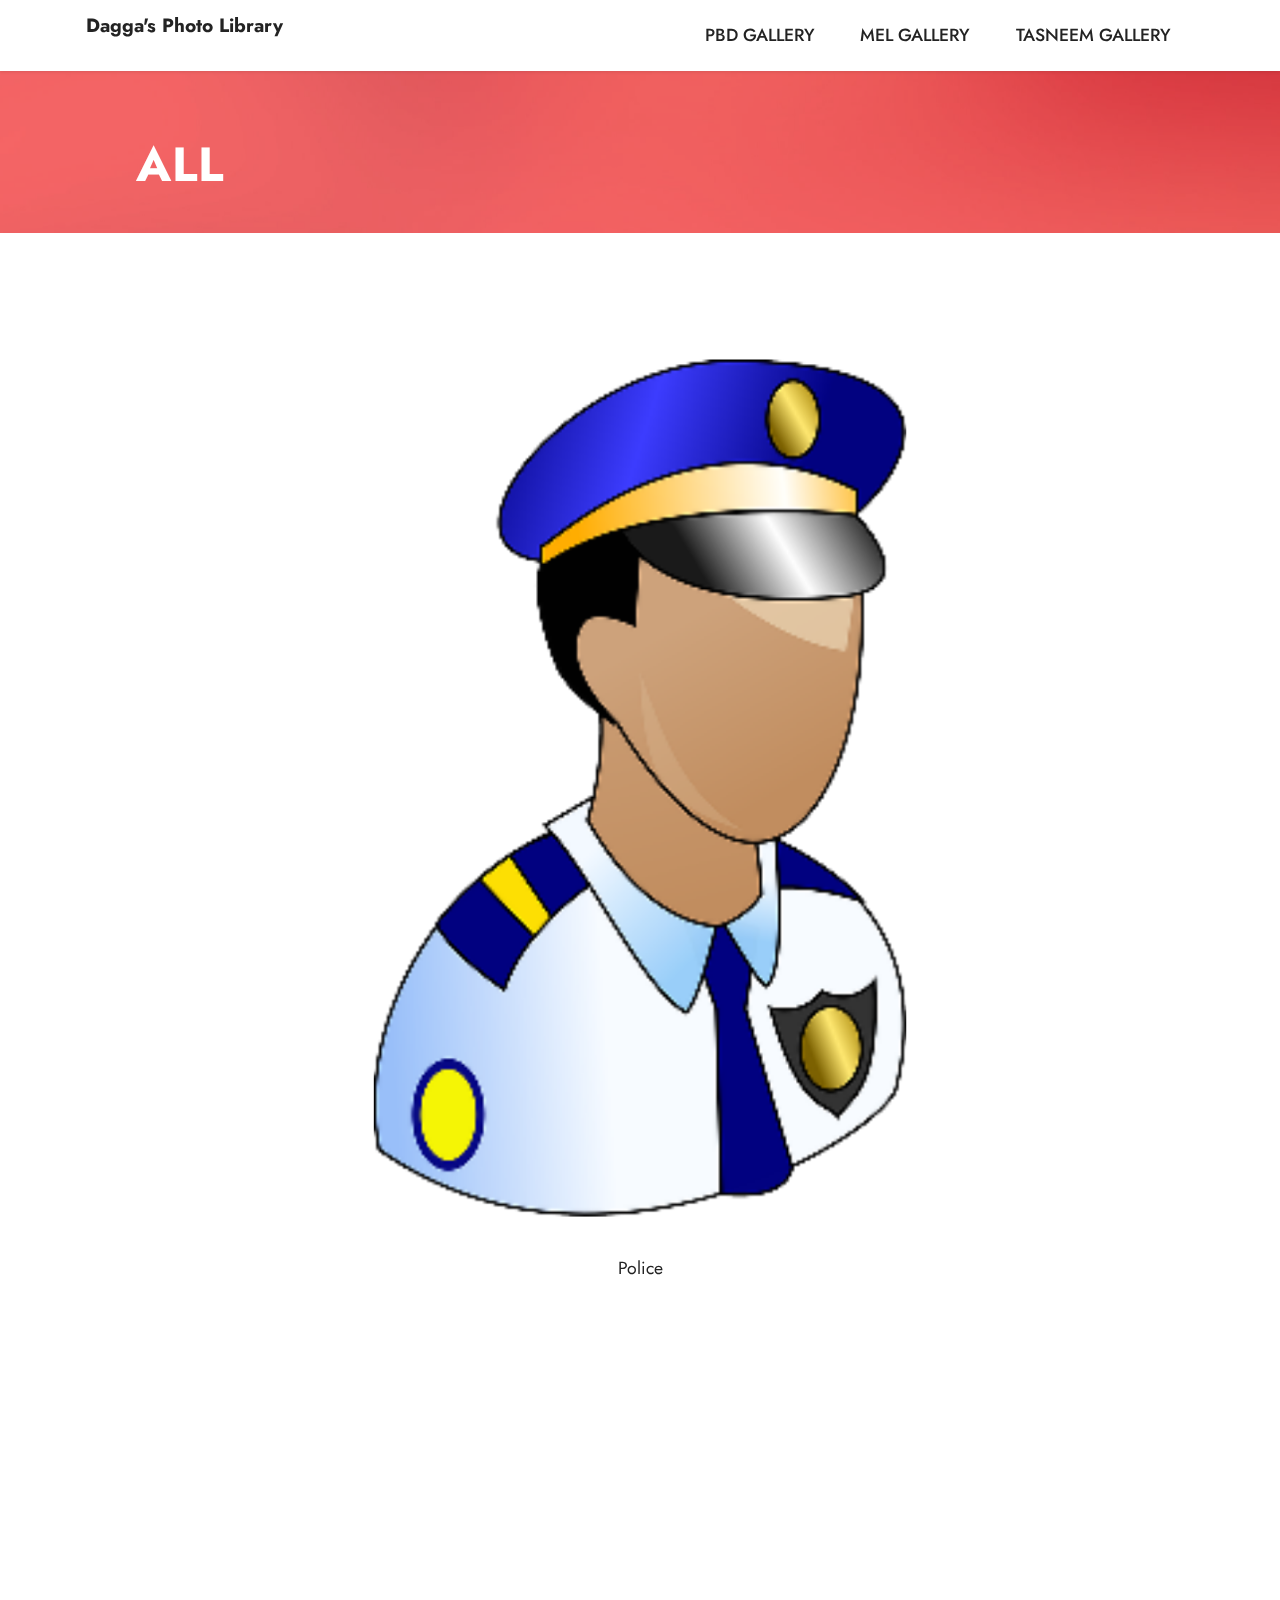
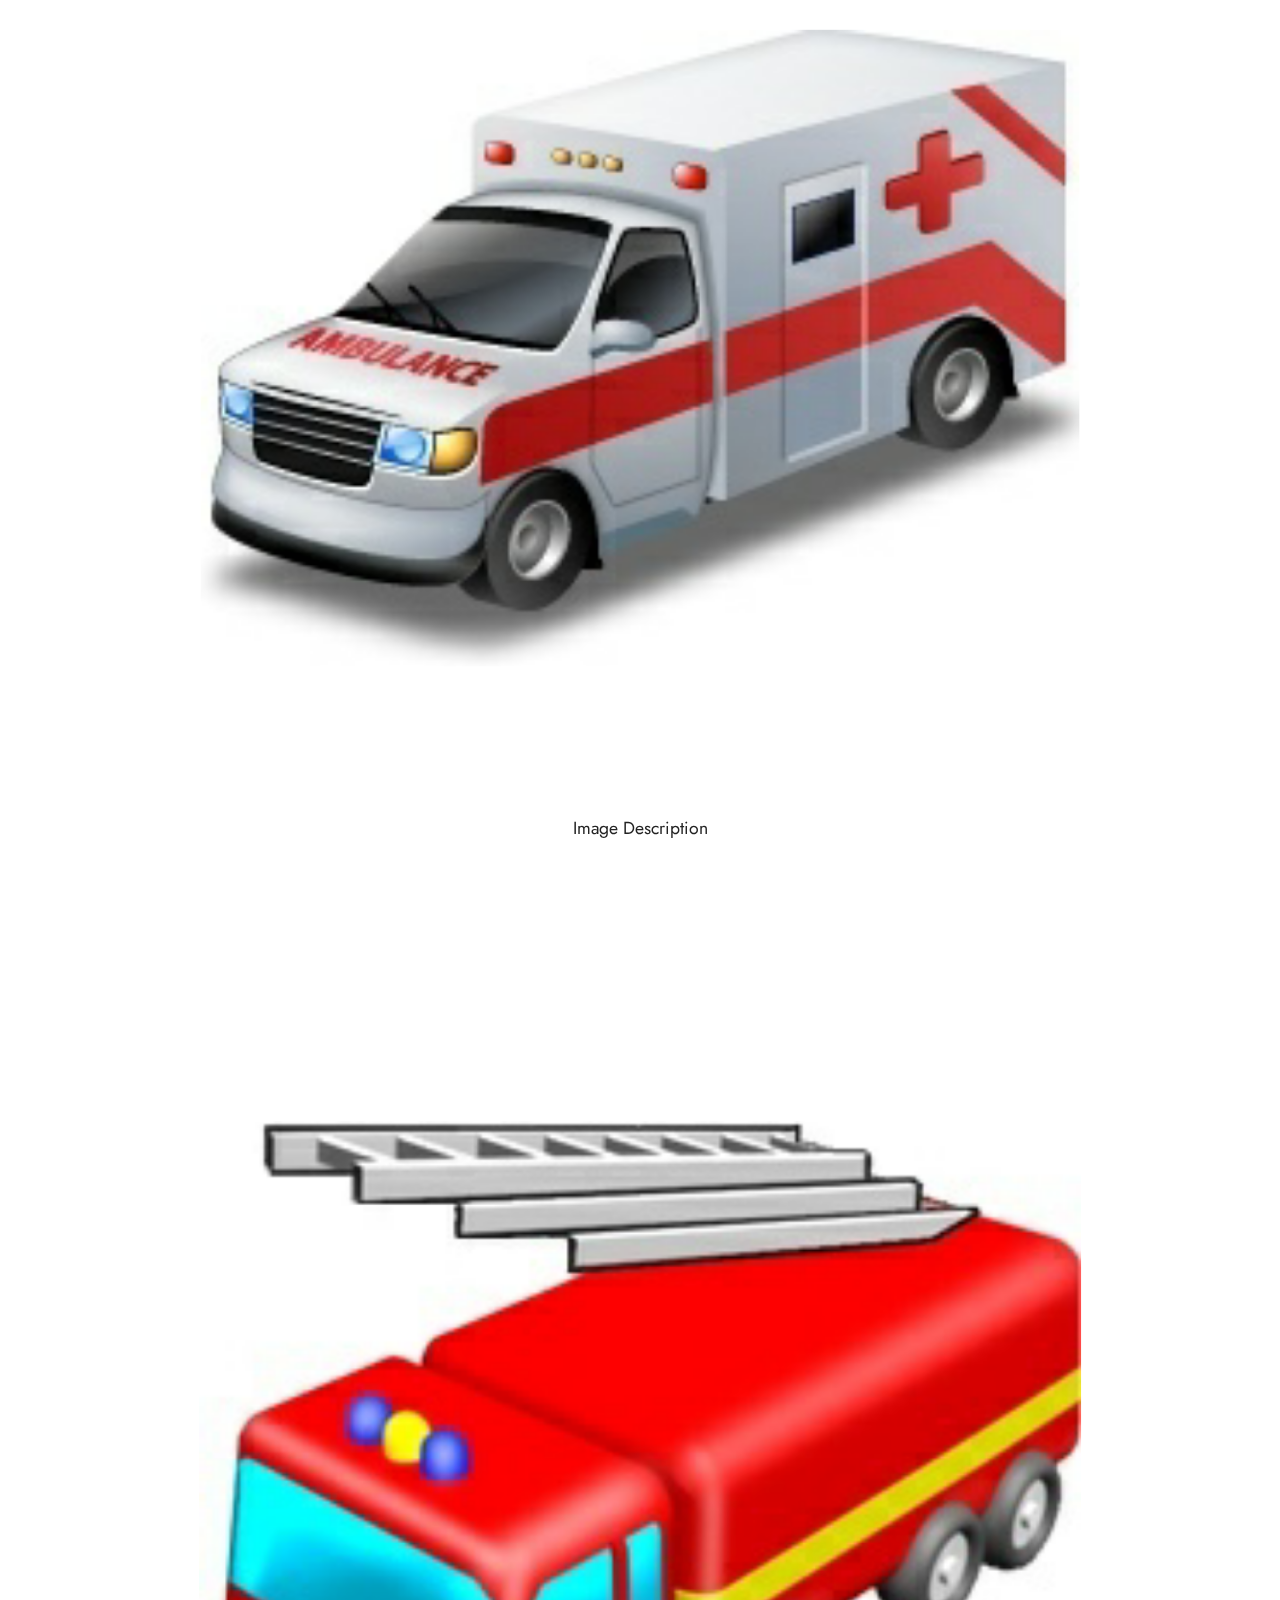
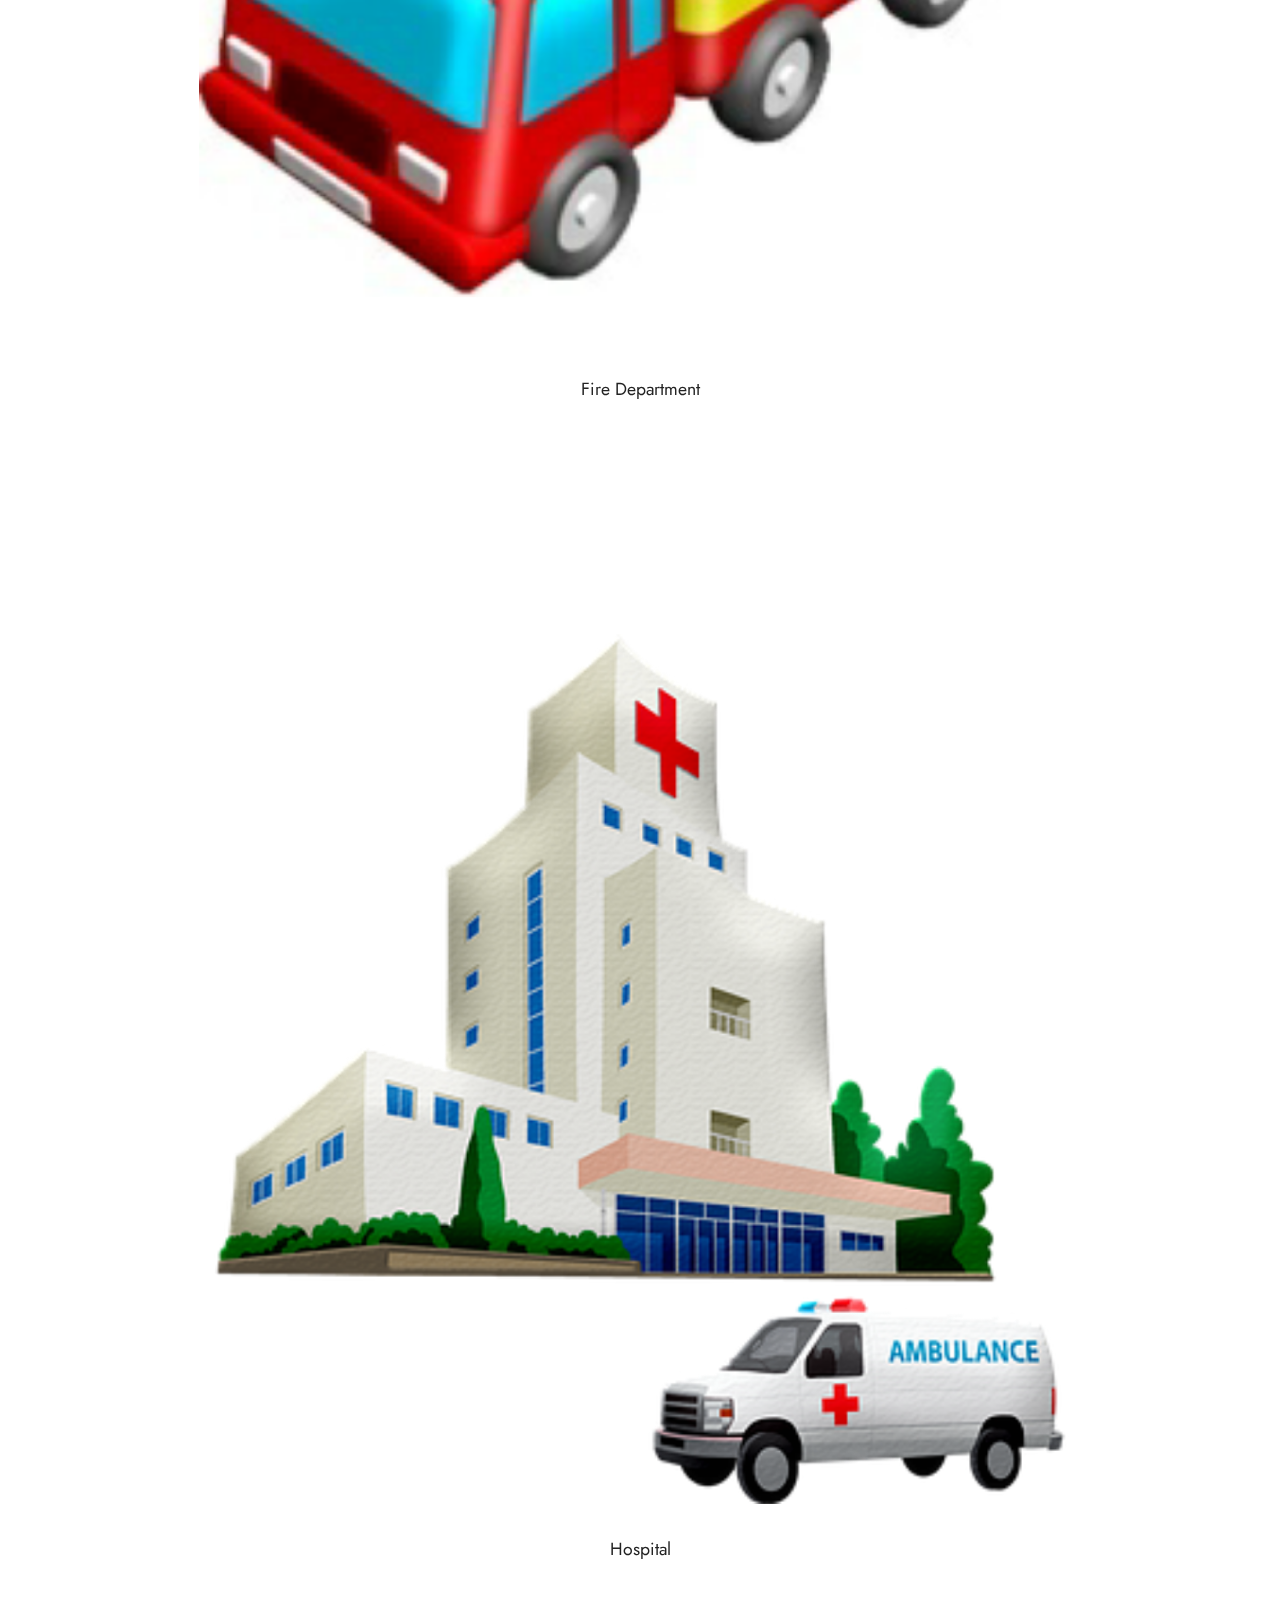
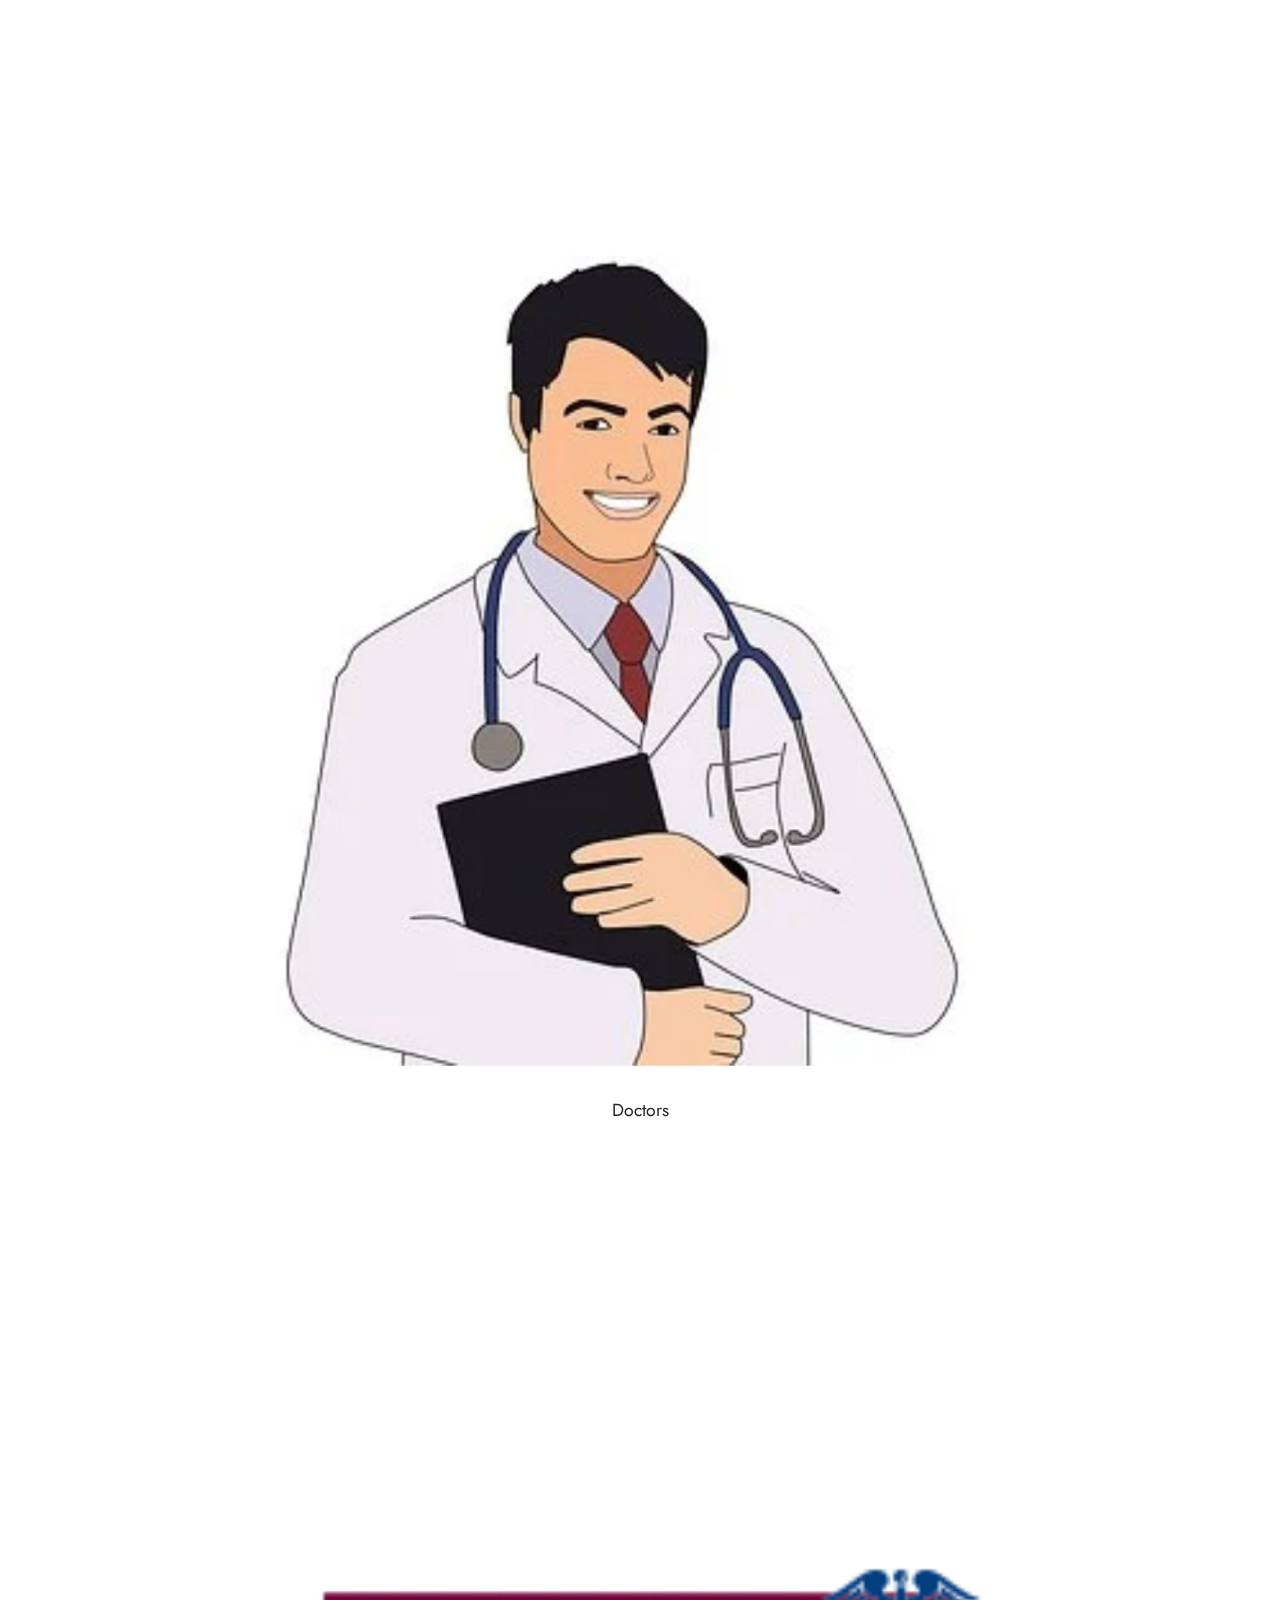
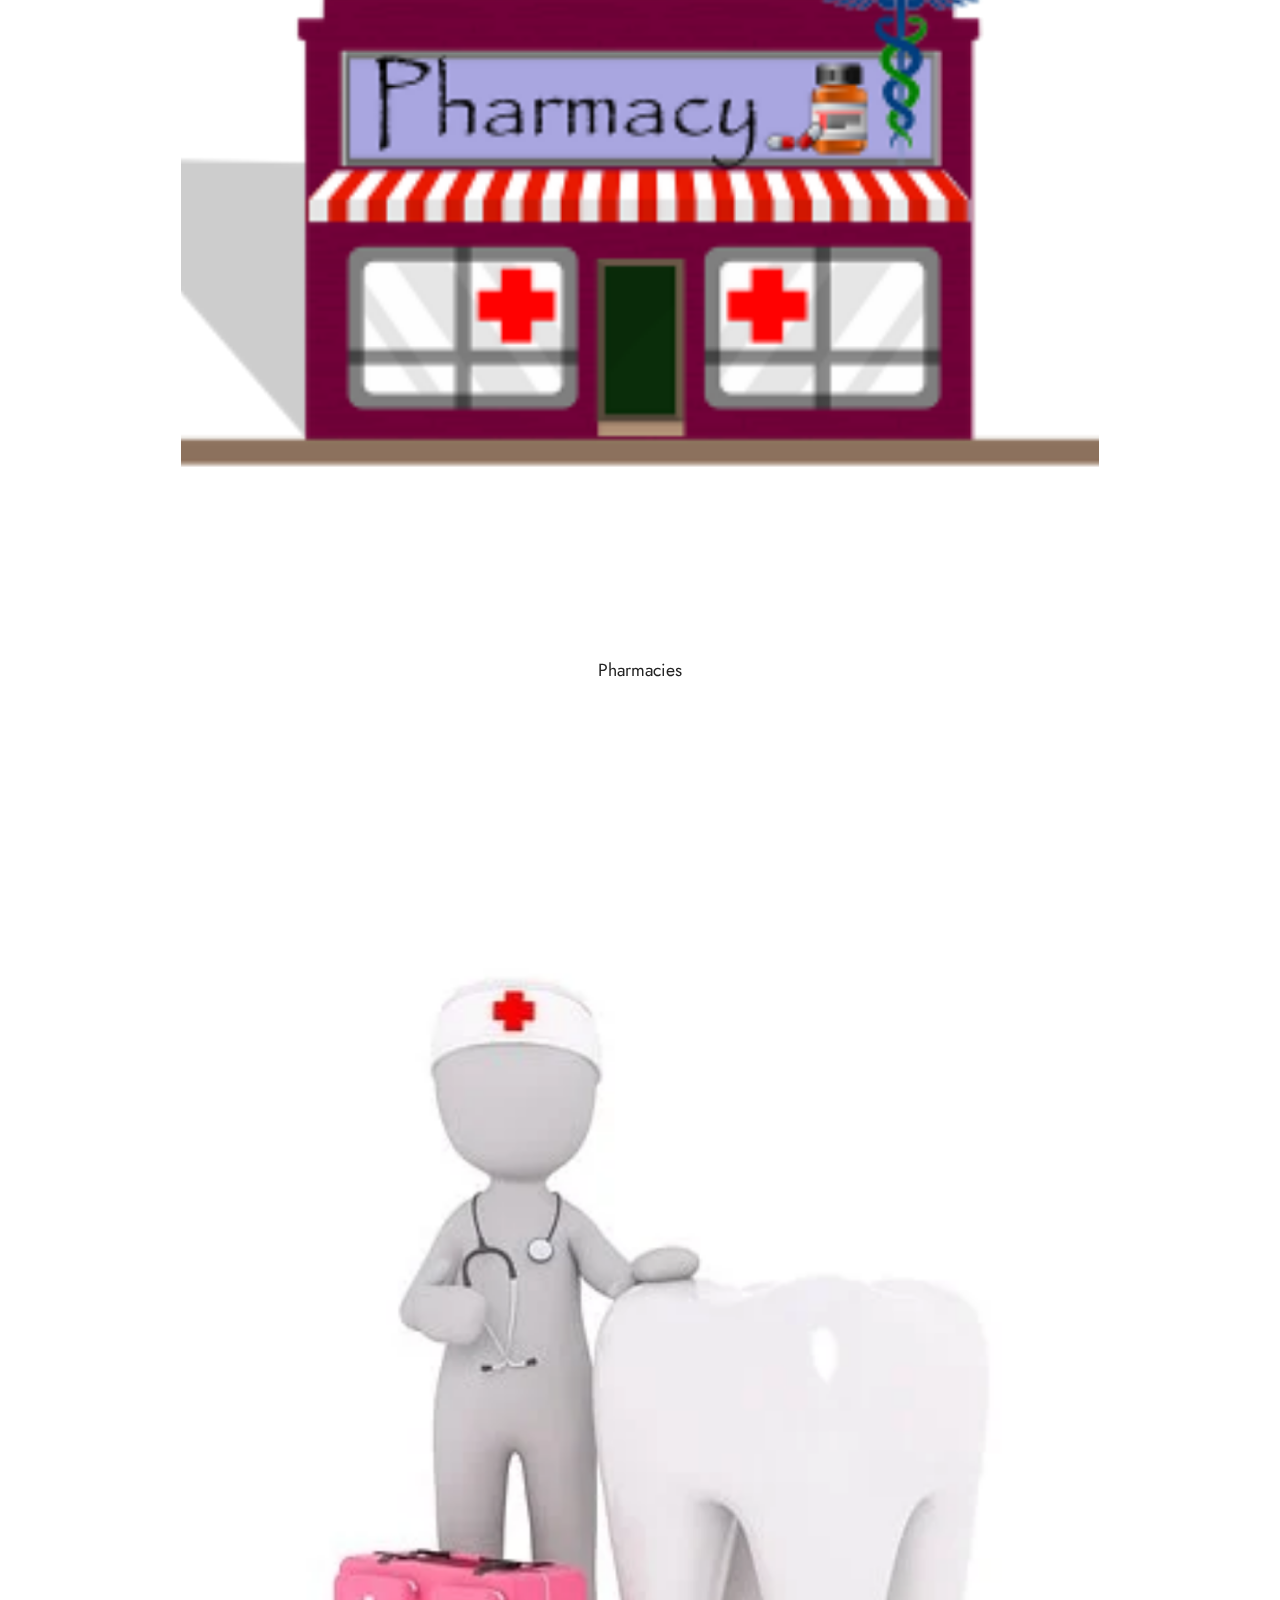
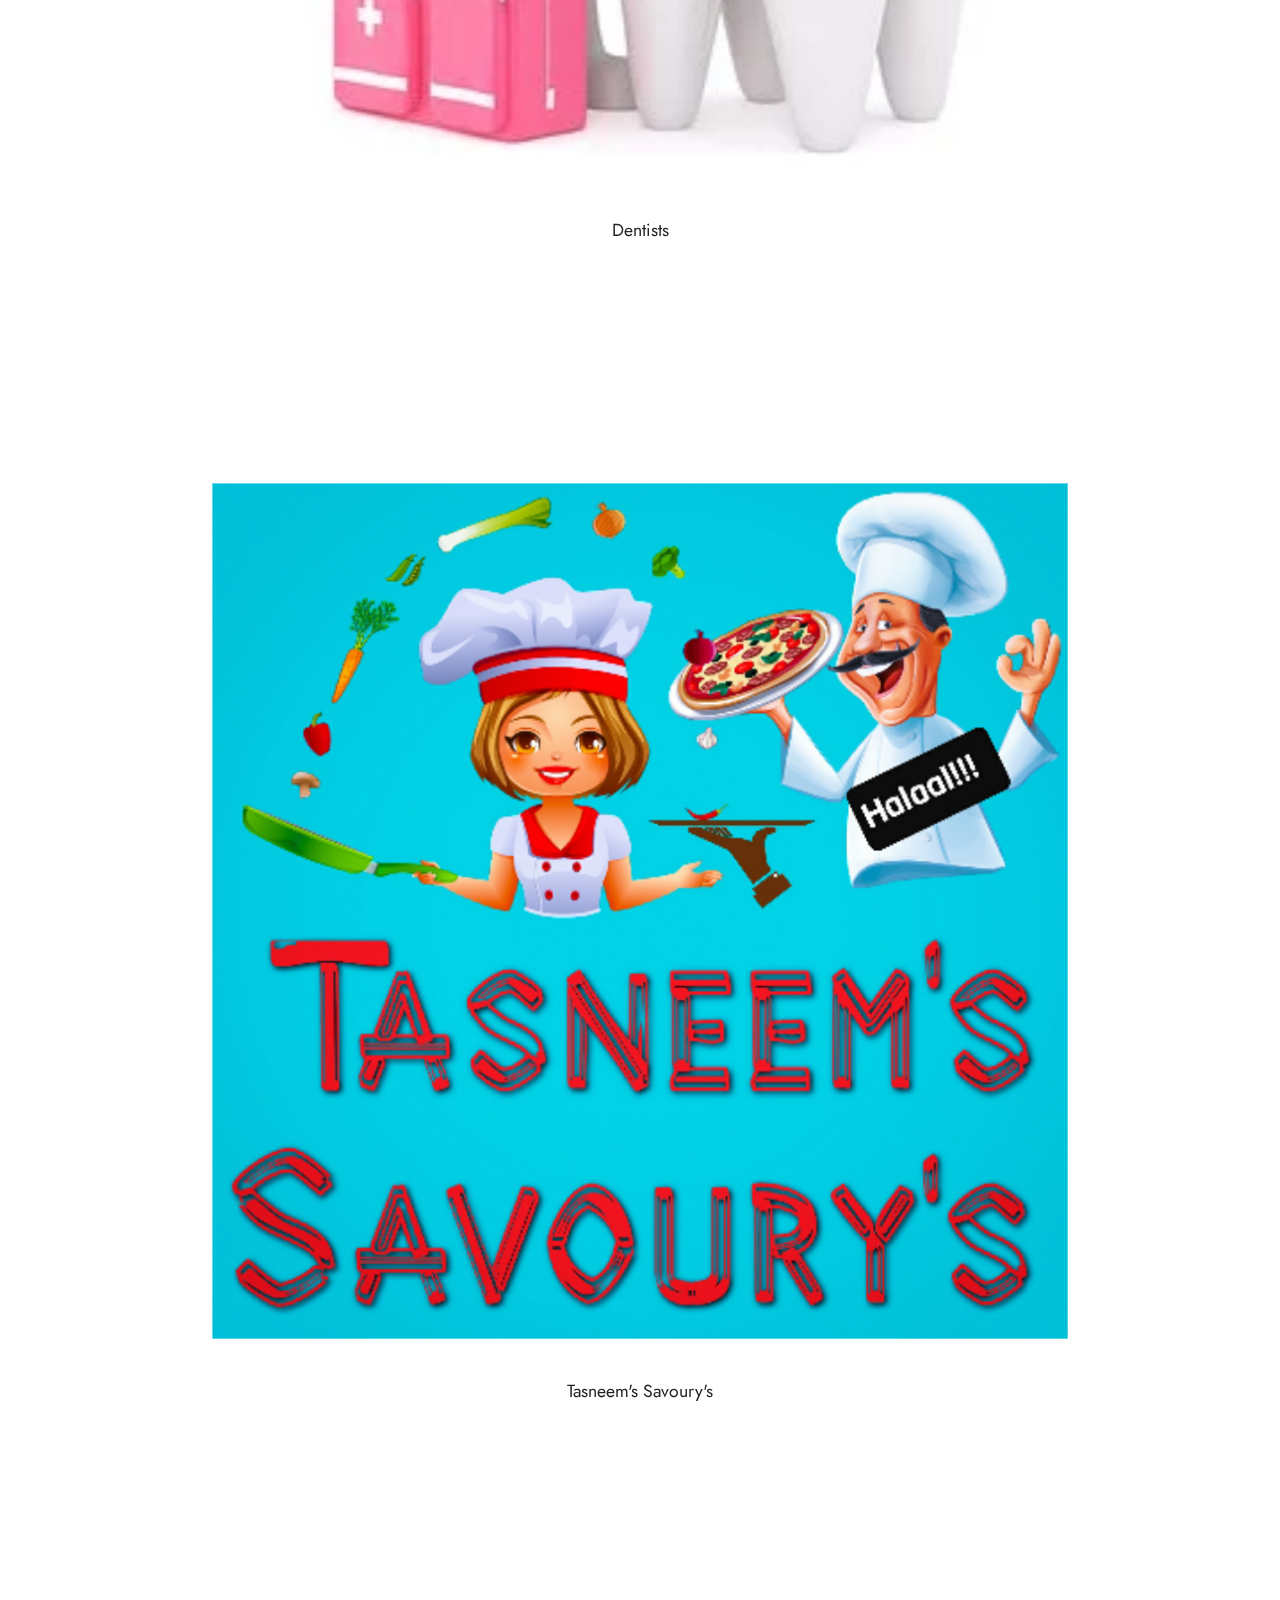
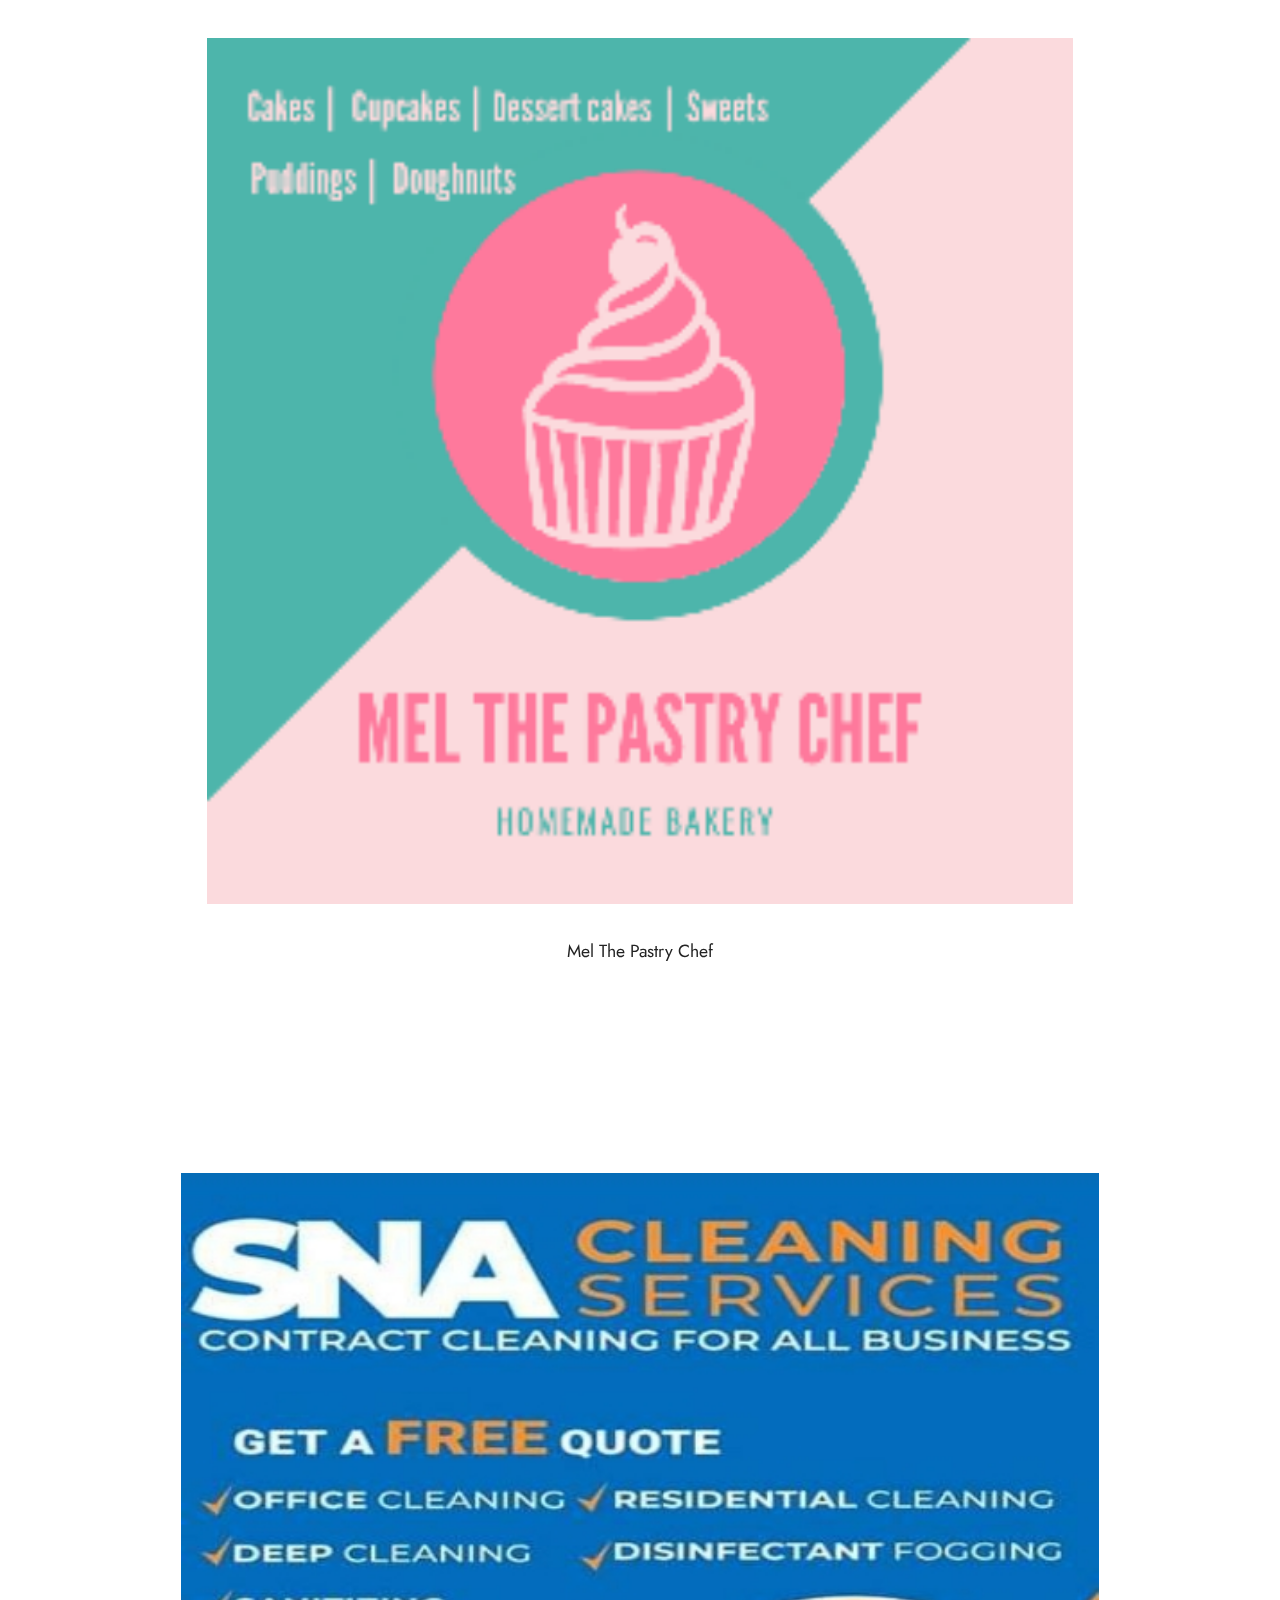
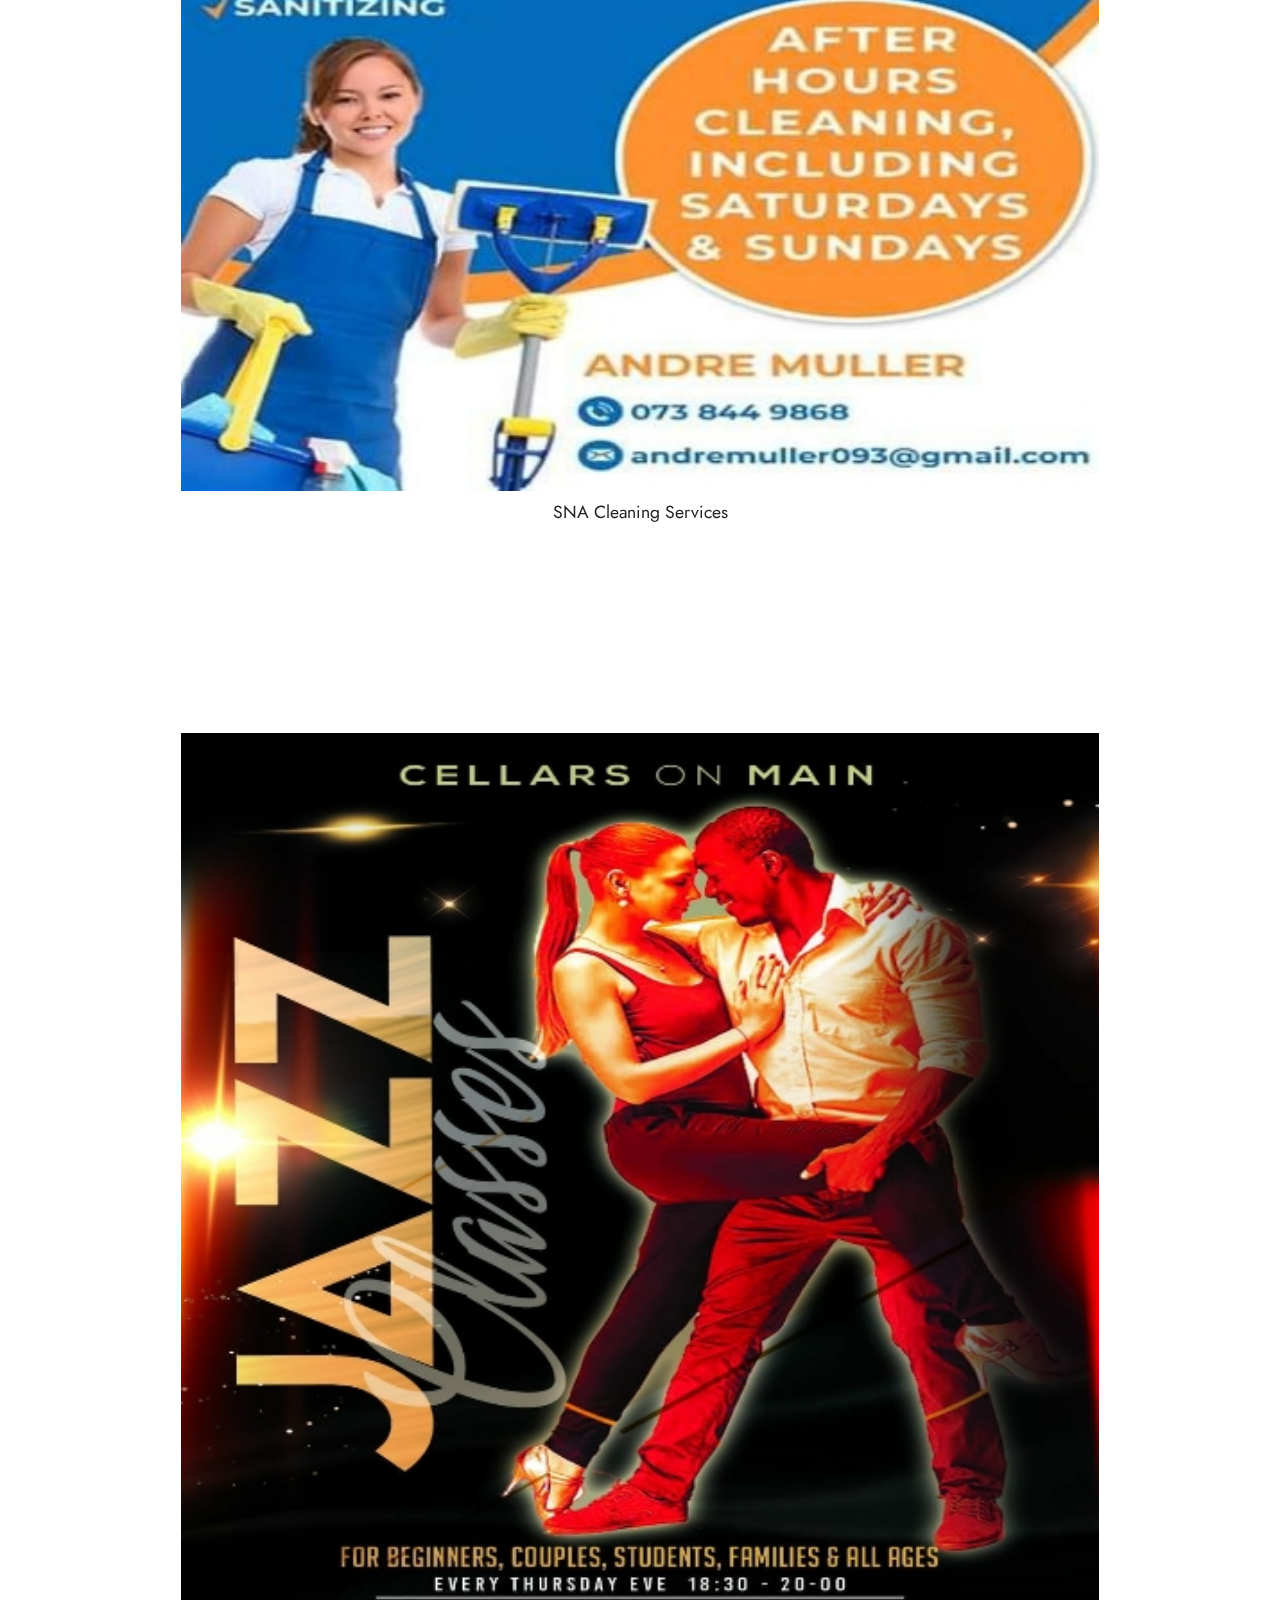
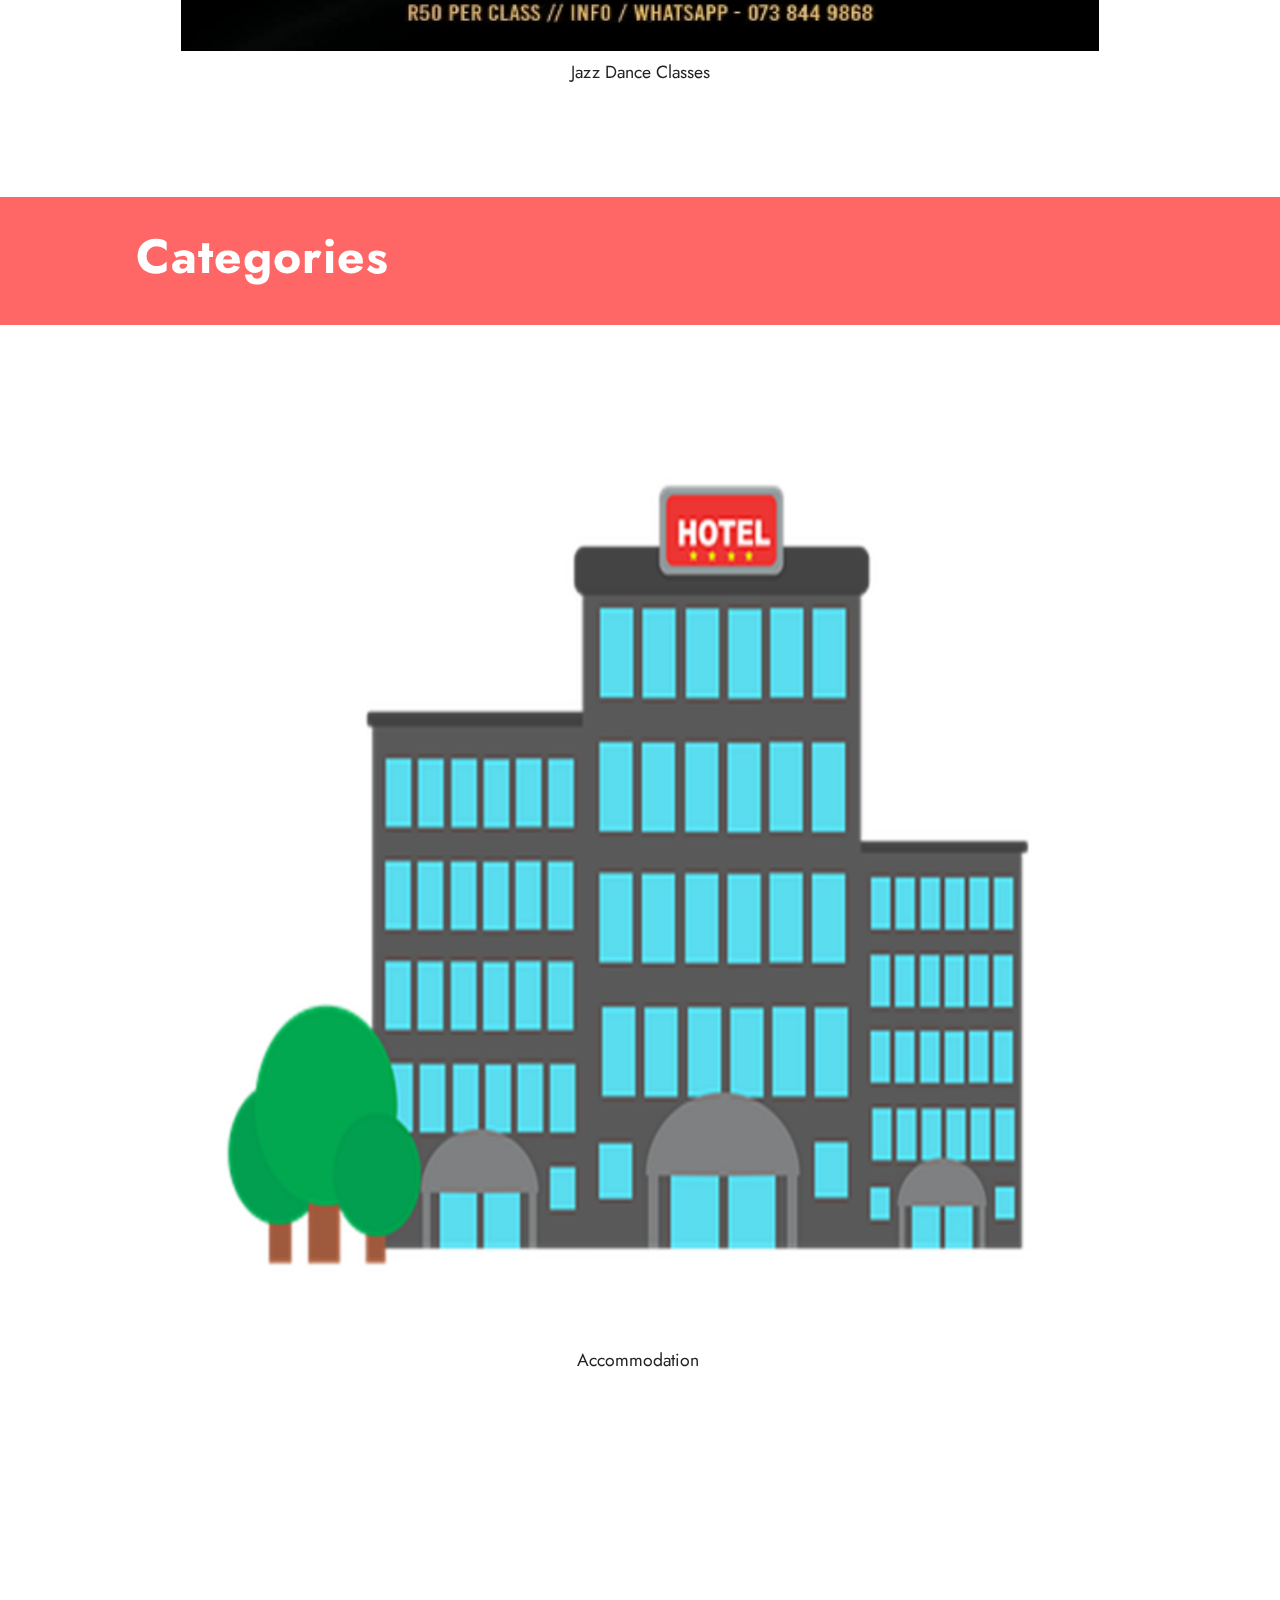
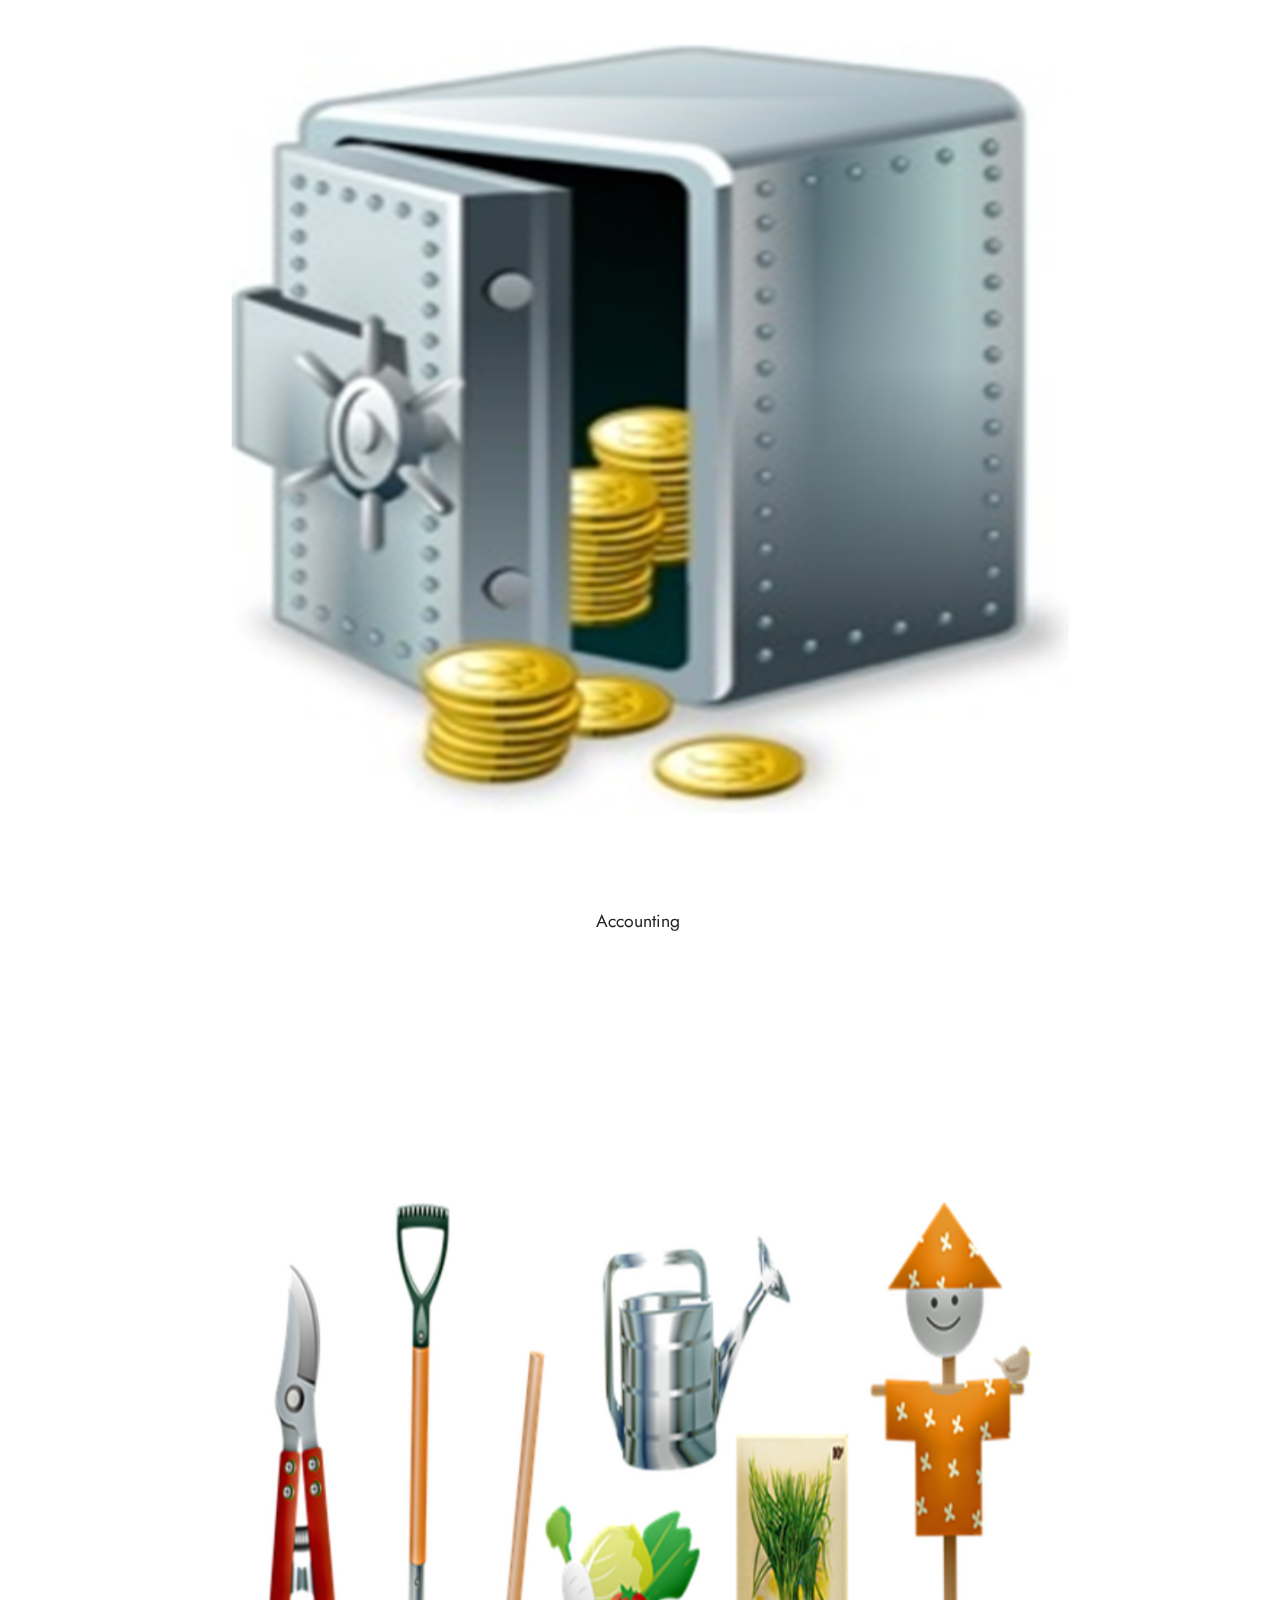
==== page1.html @ 76291813 "Update" ====
<!DOCTYPE html>
<html  >
<head>
  
  <meta charset="UTF-8">
  <meta http-equiv="X-UA-Compatible" content="IE=edge">
  
  <meta name="viewport" content="width=device-width, initial-scale=1, minimum-scale=1">
  <link rel="shortcut icon" href="assets/images/psx-20201010-041508-512x512.jpg" type="image/x-icon">
  <meta name="description" content="">
  
  
  <title>PBD GALLERY</title>
  <link rel="stylesheet" href="assets/web/assets/mobirise-icons2/mobirise2.css">
  <link rel="stylesheet" href="assets/tether/tether.min.css">
  <link rel="stylesheet" href="assets/bootstrap/css/bootstrap.min.css">
  <link rel="stylesheet" href="assets/bootstrap/css/bootstrap-grid.min.css">
  <link rel="stylesheet" href="assets/bootstrap/css/bootstrap-reboot.min.css">
  <link rel="stylesheet" href="assets/dropdown/css/style.css">
  <link rel="stylesheet" href="assets/socicon/css/styles.css">
  <link rel="stylesheet" href="assets/theme/css/style.css">
  <link rel="preload" as="style" href="assets/mobirise/css/mbr-additional.css"><link rel="stylesheet" href="assets/mobirise/css/mbr-additional.css" type="text/css">
  
  
  
  

</head>
<body>
  
  <section class="menu menu1 cid-sd9vTVfhQ5" once="menu" id="menu1-6">
    

    <nav class="navbar navbar-dropdown navbar-fixed-top navbar-expand-lg">
        <div class="container">
            <div class="navbar-brand">
                
                <span class="navbar-caption-wrap"><a class="navbar-caption text-black display-7" href="#">Dagga's Photo Library<br><br></a></span>
            </div>
            <button class="navbar-toggler" type="button" data-toggle="collapse" data-target="#navbarSupportedContent" aria-controls="navbarNavAltMarkup" aria-expanded="false" aria-label="Toggle navigation">
                <div class="hamburger">
                    <span></span>
                    <span></span>
                    <span></span>
                    <span></span>
                </div>
            </button>
            <div class="collapse navbar-collapse" id="navbarSupportedContent">
                <ul class="navbar-nav nav-dropdown nav-right" data-app-modern-menu="true"><li class="nav-item"><a class="nav-link link text-black text-primary display-4" href="page1.html">PBD GALLERY</a></li>
                    <li class="nav-item"><a class="nav-link link text-black text-primary display-4" href="page1.html">MEL GALLERY</a></li>
                    <li class="nav-item"><a class="nav-link link text-black text-primary display-4" href="page1.html">TASNEEM GALLERY</a>
                    </li></ul>
                
                
            </div>
        </div>
    </nav>
</section>

<section class="extFeatures popup-btn-cards cid-sd9tTEJJ7f mbr-parallax-background" id="extFeatures66-1">

    

    <div class="mbr-overlay" style="opacity: 0.6; background-color: rgb(255, 0, 0);">
    </div>
    <a class="full-link" href="#"></a>
    <div class="container-fluid card-wrapper">
        <div class="row justify-content-center align-items-center" style="min-height: 10vw;">
             <div class="col-xl-10 col-lg-10 col-md-12 text-block">
                <h2 class="mbr-section-title mbr-fonts-style mbr-white mbr-bold display-2">ALL</h2>                 
             </div>
        </div>
    </div>
</section>

<section class="image3 cid-sd9ucAFuX5" id="image3-2">
    

    

    <div class="container">
        <div class="row justify-content-center">
            <div class="col-12 col-lg-10">
                <div class="image-wrapper">
                    <img src="assets/images/logomaker-13102020.png" alt="">
                    <p class="mbr-description mbr-fonts-style mt-2 align-center display-4">Police</p>
                </div>
            </div>
        </div>
    </div>
</section>

<section class="image3 cid-sdhM7ORtZw" id="image3-1p">
    

    

    <div class="container">
        <div class="row justify-content-center">
            <div class="col-12 col-lg-10">
                <div class="image-wrapper">
                    <img src="assets/images/logomaker-13102021.png" alt="">
                    <p class="mbr-description mbr-fonts-style mt-2 align-center display-4">
                        Image Description</p>
                </div>
            </div>
        </div>
    </div>
</section>

<section class="image3 cid-sdhMeNkT68" id="image3-1q">
    

    

    <div class="container">
        <div class="row justify-content-center">
            <div class="col-12 col-lg-10">
                <div class="image-wrapper">
                    <img src="assets/images/logomaker-13102022.png" alt="">
                    <p class="mbr-description mbr-fonts-style mt-2 align-center display-4">
                        Fire Department</p>
                </div>
            </div>
        </div>
    </div>
</section>

<section class="image3 cid-sdhMUZtgRQ" id="image3-1r">
    

    

    <div class="container">
        <div class="row justify-content-center">
            <div class="col-12 col-lg-10">
                <div class="image-wrapper">
                    <img src="assets/images/logomaker-13102023.png" alt="">
                    <p class="mbr-description mbr-fonts-style mt-2 align-center display-4">Hospital</p>
                </div>
            </div>
        </div>
    </div>
</section>

<section class="image3 cid-sdhNAinVDb" id="image3-1s">
    

    

    <div class="container">
        <div class="row justify-content-center">
            <div class="col-12 col-lg-10">
                <div class="image-wrapper">
                    <img src="assets/images/logomaker-13102024.png" alt="">
                    <p class="mbr-description mbr-fonts-style mt-2 align-center display-4">
                        Doctors</p>
                </div>
            </div>
        </div>
    </div>
</section>

<section class="image3 cid-sdhOaKiN3G" id="image3-1t">
    

    

    <div class="container">
        <div class="row justify-content-center">
            <div class="col-12 col-lg-10">
                <div class="image-wrapper">
                    <img src="assets/images/logomaker-13102025.png" alt="">
                    <p class="mbr-description mbr-fonts-style mt-2 align-center display-4">Pharmacies</p>
                </div>
            </div>
        </div>
    </div>
</section>

<section class="image3 cid-sdhOOELQDp" id="image3-1u">
    

    

    <div class="container">
        <div class="row justify-content-center">
            <div class="col-12 col-lg-10">
                <div class="image-wrapper">
                    <img src="assets/images/logomaker-13102026.png" alt="">
                    <p class="mbr-description mbr-fonts-style mt-2 align-center display-4">Dentists</p>
                </div>
            </div>
        </div>
    </div>
</section>

<section class="image3 cid-sdhPwguQ7a" id="image3-1v">
    

    

    <div class="container">
        <div class="row justify-content-center">
            <div class="col-12 col-lg-10">
                <div class="image-wrapper">
                    <img src="assets/images/logomaker-13102027.png" alt="">
                    <p class="mbr-description mbr-fonts-style mt-2 align-center display-4">Tasneem's Savoury's</p>
                </div>
            </div>
        </div>
    </div>
</section>

<section class="image3 cid-sdhQLkUhq8" id="image3-1w">
    

    

    <div class="container">
        <div class="row justify-content-center">
            <div class="col-12 col-lg-10">
                <div class="image-wrapper">
                    <img src="assets/images/logomaker-13102028.png" alt="">
                    <p class="mbr-description mbr-fonts-style mt-2 align-center display-4">
                        Mel The Pastry Chef</p>
                </div>
            </div>
        </div>
    </div>
</section>

<section class="image3 cid-sdhRolZ8LA" id="image3-1x">
    

    

    <div class="container">
        <div class="row justify-content-center">
            <div class="col-12 col-lg-10">
                <div class="image-wrapper">
                    <img src="assets/images/img-20201022-wa0038-512x512.jpg" alt="">
                    <p class="mbr-description mbr-fonts-style mt-2 align-center display-4">SNA Cleaning Services</p>
                </div>
            </div>
        </div>
    </div>
</section>

<section class="image3 cid-seg7aeIHWI" id="image3-1y">
    

    

    <div class="container">
        <div class="row justify-content-center">
            <div class="col-12 col-lg-10">
                <div class="image-wrapper">
                    <img src="assets/images/img-20201023-wa0013-512x512.jpg" alt="">
                    <p class="mbr-description mbr-fonts-style mt-2 align-center display-4">
                        Jazz Dance Classes</p>
                </div>
            </div>
        </div>
    </div>
</section>

<section class="extFeatures popup-btn-cards cid-sd9udkPXW6 mbr-parallax-background" id="extFeatures66-3">

    

    <div class="mbr-overlay" style="opacity: 0.6; background-color: rgb(255, 0, 0);">
    </div>
    <a class="full-link" href="#"></a>
    <div class="container-fluid card-wrapper">
        <div class="row justify-content-center align-items-center" style="min-height: 10vw;">
             <div class="col-xl-10 col-lg-10 col-md-12 text-block">
                <h2 class="mbr-section-title mbr-fonts-style mbr-white mbr-bold display-2">Categories</h2>                 
             </div>
        </div>
    </div>
</section>

<section class="image3 cid-sd9urFwZ27" id="image3-4">
    

    

    <div class="container">
        <div class="row justify-content-center">
            <div class="col-12 col-lg-10">
                <div class="image-wrapper">
                    <img src="assets/images/logomaker-13102049.png" alt="">
                    <p class="mbr-description mbr-fonts-style mt-2 align-center display-4">Accommodation&nbsp;</p>
                </div>
            </div>
        </div>
    </div>
</section>

<section class="image3 cid-sd9uKR0LNe" id="image3-5">
    

    

    <div class="container">
        <div class="row justify-content-center">
            <div class="col-12 col-lg-10">
                <div class="image-wrapper">
                    <img src="assets/images/logomaker-13102048.png" alt="">
                    <p class="mbr-description mbr-fonts-style mt-2 align-center display-4">Accounting&nbsp;</p>
                </div>
            </div>
        </div>
    </div>
</section>

<section class="image3 cid-sd9JW4Sbz6" id="image3-7">
    

    

    <div class="container">
        <div class="row justify-content-center">
            <div class="col-12 col-lg-10">
                <div class="image-wrapper">
                    <img src="assets/images/logomaker-13102047.png" alt="">
                    <p class="mbr-description mbr-fonts-style mt-2 align-center display-4">Agriculture&nbsp;</p>
                </div>
            </div>
        </div>
    </div>
</section>

<section class="image3 cid-sd9Se2lYTE" id="image3-8">
    

    

    <div class="container">
        <div class="row justify-content-center">
            <div class="col-12 col-lg-10">
                <div class="image-wrapper">
                    <img src="assets/images/logomaker-13102052.png" alt="">
                    <p class="mbr-description mbr-fonts-style mt-2 align-center display-4">
                        Art &amp; Entertainment</p>
                </div>
            </div>
        </div>
    </div>
</section>

<section class="image3 cid-sd9UOdp6FF" id="image3-9">
    

    

    <div class="container">
        <div class="row justify-content-center">
            <div class="col-12 col-lg-10">
                <div class="image-wrapper">
                    <img src="assets/images/logomaker-13102053.png" alt="">
                    <p class="mbr-description mbr-fonts-style mt-2 align-center display-4">Auctions</p>
                </div>
            </div>
        </div>
    </div>
</section>

<section class="image3 cid-sd9XxVrFJD" id="image3-a">
    

    

    <div class="container">
        <div class="row justify-content-center">
            <div class="col-12 col-lg-10">
                <div class="image-wrapper">
                    <img src="assets/images/logomaker-13102055.png" alt="">
                    <p class="mbr-description mbr-fonts-style mt-2 align-center display-4">Audiovisual&nbsp;</p>
                </div>
            </div>
        </div>
    </div>
</section>

<section class="image3 cid-sdeGzw2RsE" id="image3-b">
    

    

    <div class="container">
        <div class="row justify-content-center">
            <div class="col-12 col-lg-10">
                <div class="image-wrapper">
                    <img src="assets/images/512.png" alt="">
                    <p class="mbr-description mbr-fonts-style mt-2 align-center display-4">
                        Automotive</p>
                </div>
            </div>
        </div>
    </div>
</section>

<section class="image3 cid-sdeHgymtzx" id="image3-c">
    

    

    <div class="container">
        <div class="row justify-content-center">
            <div class="col-12 col-lg-10">
                <div class="image-wrapper">
                    <img src="assets/images/computer-seting-378.jpg" alt="">
                    <p class="mbr-description mbr-fonts-style mt-2 align-center display-4">
                        Computers &amp; IT</p>
                </div>
            </div>
        </div>
    </div>
</section>

<section class="image3 cid-sdeIq8DrpI" id="image3-d">
    

    

    <div class="container">
        <div class="row justify-content-center">
            <div class="col-12 col-lg-10">
                <div class="image-wrapper">
                    <img src="assets/images/residential-construction-37733.jpg" alt="">
                    <p class="mbr-description mbr-fonts-style mt-2 align-center display-4">
                        Construction &amp; Maintenance</p>
                </div>
            </div>
        </div>
    </div>
</section>

<section class="image3 cid-sdeIXHkKfK" id="image3-e">
    

    

    <div class="container">
        <div class="row justify-content-center">
            <div class="col-12 col-lg-10">
                <div class="image-wrapper">
                    <img src="assets/images/logomaker-13102044.png" alt="">
                    <p class="mbr-description mbr-fonts-style mt-2 align-center display-4">
                        Consulting</p>
                </div>
            </div>
        </div>
    </div>
</section>

<section class="image3 cid-sdeJLsKSam" id="image3-f">
    

    

    <div class="container">
        <div class="row justify-content-center">
            <div class="col-12 col-lg-10">
                <div class="image-wrapper">
                    <img src="assets/images/image-2.png" alt="">
                    <p class="mbr-description mbr-fonts-style mt-2 align-center display-4">
                        Consumer Goods &amp; Services</p>
                </div>
            </div>
        </div>
    </div>
</section>

<section class="image3 cid-sdeJMKU15g" id="image3-g">
    

    

    <div class="container">
        <div class="row justify-content-center">
            <div class="col-12 col-lg-10">
                <div class="image-wrapper">
                    <img src="assets/images/logomaker-13102045.png" alt="">
                    <p class="mbr-description mbr-fonts-style mt-2 align-center display-4">
                        Cooperatives</p>
                </div>
            </div>
        </div>
    </div>
</section>

<section class="image3 cid-sdeJO7TVuD" id="image3-i">
    

    

    <div class="container">
        <div class="row justify-content-center">
            <div class="col-12 col-lg-10">
                <div class="image-wrapper">
                    <img src="assets/images/logomaker-13102050.png" alt="">
                    <p class="mbr-description mbr-fonts-style mt-2 align-center display-4">
                        Domestic Services</p>
                </div>
            </div>
        </div>
    </div>
</section>

<section class="image3 cid-sdeJOAAoK4" id="image3-j">
    

    

    <div class="container">
        <div class="row justify-content-center">
            <div class="col-12 col-lg-10">
                <div class="image-wrapper">
                    <img src="assets/images/logomaker-13102051.png" alt="">
                    <p class="mbr-description mbr-fonts-style mt-2 align-center display-4">
                        Education &amp; Training</p>
                </div>
            </div>
        </div>
    </div>
</section>

<section class="image3 cid-sdeJOXZFh0" id="image3-k">
    

    

    <div class="container">
        <div class="row justify-content-center">
            <div class="col-12 col-lg-10">
                <div class="image-wrapper">
                    <img src="assets/images/logomaker-13102054.png" alt="">
                    <p class="mbr-description mbr-fonts-style mt-2 align-center display-4">
                        Electronics &amp; Electrical</p>
                </div>
            </div>
        </div>
    </div>
</section>

<section class="image3 cid-sdeJPF38nD" id="image3-m">
    

    

    <div class="container">
        <div class="row justify-content-center">
            <div class="col-12 col-lg-10">
                <div class="image-wrapper">
                    <img src="assets/images/looking-for-a-job-68958-340.jpg" alt="">
                    <p class="mbr-description mbr-fonts-style mt-2 align-center display-4">
                        Employment</p>
                </div>
            </div>
        </div>
    </div>
</section>

<section class="image3 cid-sdeJQ1aYe2" id="image3-n">
    

    

    <div class="container">
        <div class="row justify-content-center">
            <div class="col-12 col-lg-10">
                <div class="image-wrapper">
                    <img src="assets/images/agency-1181330-640.jpg" alt="">
                    <p class="mbr-description mbr-fonts-style mt-2 align-center display-4">
                        Event Planning &amp; Production</p>
                </div>
            </div>
        </div>
    </div>
</section>

<section class="image3 cid-sdeJQnCNFo" id="image3-o">
    

    

    <div class="container">
        <div class="row justify-content-center">
            <div class="col-12 col-lg-10">
                <div class="image-wrapper">
                    <img src="assets/images/outdoor-field-4723705-640.jpg" alt="">
                    <p class="mbr-description mbr-fonts-style mt-2 align-center display-4">
                        Farms</p>
                </div>
            </div>
        </div>
    </div>
</section>

<section class="image3 cid-sdeJQLI9iR" id="image3-p">
    

    

    <div class="container">
        <div class="row justify-content-center">
            <div class="col-12 col-lg-10">
                <div class="image-wrapper">
                    <img src="assets/images/farmers-market-4567943.png" alt="">
                    <p class="mbr-description mbr-fonts-style mt-2 align-center display-4">
                        Farmer's Markets</p>
                </div>
            </div>
        </div>
    </div>
</section>

<section class="image3 cid-sdeJRa5OYJ" id="image3-q">
    

    

    <div class="container">
        <div class="row justify-content-center">
            <div class="col-12 col-lg-10">
                <div class="image-wrapper">
                    <img src="assets/images/tax-1351881-340.png" alt="">
                    <p class="mbr-description mbr-fonts-style mt-2 align-center display-4">
                        Financial Services</p>
                </div>
            </div>
        </div>
    </div>
</section>

<section class="image3 cid-sdeJPjN4ls" id="image3-l">
    

    

    <div class="container">
        <div class="row justify-content-center">
            <div class="col-12 col-lg-10">
                <div class="image-wrapper">
                    <img src="assets/images/system-security-reader-2-99790.jpg" alt="">
                    <p class="mbr-description mbr-fonts-style mt-2 align-center display-4">
                        Fire &amp; Security</p>
                </div>
            </div>
        </div>
    </div>
</section>

<section class="image3 cid-sdeJRvYARB" id="image3-r">
    

    

    <div class="container">
        <div class="row justify-content-center">
            <div class="col-12 col-lg-10">
                <div class="image-wrapper">
                    <img src="assets/images/burger-1487481-640.png" alt="">
                    <p class="mbr-description mbr-fonts-style mt-2 align-center display-4">
                        Food And Related Products</p>
                </div>
            </div>
        </div>
    </div>
</section>

<section class="image3 cid-sdeJRR3w9g" id="image3-s">
    

    

    <div class="container">
        <div class="row justify-content-center">
            <div class="col-12 col-lg-10">
                <div class="image-wrapper">
                    <img src="assets/images/need-for-speed-hot-pursuit2-4-94600.jpg" alt="">
                    <p class="mbr-description mbr-fonts-style mt-2 align-center display-4">
                        Games</p>
                </div>
            </div>
        </div>
    </div>
</section>

<section class="image3 cid-sdeJSb8var" id="image3-t">
    

    

    <div class="container">
        <div class="row justify-content-center">
            <div class="col-12 col-lg-10">
                <div class="image-wrapper">
                    <img src="assets/images/pesce-huang-oofgebjcnis-unsplash-2.jpg" alt="">
                    <p class="mbr-description mbr-fonts-style mt-2 align-center display-4">
                        Healthcare, Health &amp; Beauty</p>
                </div>
            </div>
        </div>
    </div>
</section>

<section class="image3 cid-sdeJSuCAc1" id="image3-u">
    

    

    <div class="container">
        <div class="row justify-content-center">
            <div class="col-12 col-lg-10">
                <div class="image-wrapper">
                    <img src="assets/images/home-100394.jpg" alt="">
                    <p class="mbr-description mbr-fonts-style mt-2 align-center display-4">
                        Home &amp; House</p>
                </div>
            </div>
        </div>
    </div>
</section>

<section class="image3 cid-sdeJSOrU0K" id="image3-v">
    

    

    <div class="container">
        <div class="row justify-content-center">
            <div class="col-12 col-lg-10">
                <div class="image-wrapper">
                    <img src="assets/images/photo-1512061942530-e6a4e9a5cf27-2.jpg" alt="">
                    <p class="mbr-description mbr-fonts-style mt-2 align-center display-4">
                        Hospitality</p>
                </div>
            </div>
        </div>
    </div>
</section>

<section class="image3 cid-sdeJT714cA" id="image3-w">
    

    

    <div class="container">
        <div class="row justify-content-center">
            <div class="col-12 col-lg-10">
                <div class="image-wrapper">
                    <img src="assets/images/logomaker-13102046.png" alt="">
                    <p class="mbr-description mbr-fonts-style mt-2 align-center display-4">
                        Human Resources</p>
                </div>
            </div>
        </div>
    </div>
</section>

<section class="image3 cid-sdeJTqiQCw" id="image3-x">
    

    

    <div class="container">
        <div class="row justify-content-center">
            <div class="col-12 col-lg-10">
                <div class="image-wrapper">
                    <img src="assets/images/photo-1593106410302-2db73598ccf5-3.jpg" alt="">
                    <p class="mbr-description mbr-fonts-style mt-2 align-center display-4">
                        Industrial Goods &amp; Services</p>
                </div>
            </div>
        </div>
    </div>
</section>

<section class="image3 cid-sdeJTKvgUT" id="image3-y">
    

    

    <div class="container">
        <div class="row justify-content-center">
            <div class="col-12 col-lg-10">
                <div class="image-wrapper">
                    <img src="assets/images/process-info-98393.jpg" alt="">
                    <p class="mbr-description mbr-fonts-style mt-2 align-center display-4">
                        Information Services</p>
                </div>
            </div>
        </div>
    </div>
</section>

<section class="image3 cid-sdeJU5GXPe" id="image3-z">
    

    

    <div class="container">
        <div class="row justify-content-center">
            <div class="col-12 col-lg-10">
                <div class="image-wrapper">
                    <img src="assets/images/logomaker-13102029.png" alt="">
                    <p class="mbr-description mbr-fonts-style mt-2 align-center display-4">
                        Kids &amp; Teens</p>
                </div>
            </div>
        </div>
    </div>
</section>

<section class="image3 cid-sdeJUpwzXH" id="image3-10">
    

    

    <div class="container">
        <div class="row justify-content-center">
            <div class="col-12 col-lg-10">
                <div class="image-wrapper">
                    <img src="assets/images/logomaker-13102030.png" alt="">
                    <p class="mbr-description mbr-fonts-style mt-2 align-center display-4">
                        Law</p>
                </div>
            </div>
        </div>
    </div>
</section>

<section class="image3 cid-sdeJNwyqZo" id="image3-h">
    

    

    <div class="container">
        <div class="row justify-content-center">
            <div class="col-12 col-lg-10">
                <div class="image-wrapper">
                    <img src="assets/images/logomaker-13102031.png" alt="">
                    <p class="mbr-description mbr-fonts-style mt-2 align-center display-4">
                        Marketing &amp; Advertising</p>
                </div>
            </div>
        </div>
    </div>
</section>

<section class="image3 cid-sdeL7AkG4w" id="image3-11">
    

    

    <div class="container">
        <div class="row justify-content-center">
            <div class="col-12 col-lg-10">
                <div class="image-wrapper">
                    <img src="assets/images/logomaker-13102032.png" alt="">
                    <p class="mbr-description mbr-fonts-style mt-2 align-center display-4">
                        Materials &amp; Manufacturing</p>
                </div>
            </div>
        </div>
    </div>
</section>

<section class="image3 cid-sdeLoONtjj" id="image3-13">
    

    

    <div class="container">
        <div class="row justify-content-center">
            <div class="col-12 col-lg-10">
                <div class="image-wrapper">
                    <img src="assets/images/logomaker-13102033.png" alt="">
                    <p class="mbr-description mbr-fonts-style mt-2 align-center display-4">
                        News &amp; Media</p>
                </div>
            </div>
        </div>
    </div>
</section>

<section class="image3 cid-sdeLpFjPlo" id="image3-14">
    

    

    <div class="container">
        <div class="row justify-content-center">
            <div class="col-12 col-lg-10">
                <div class="image-wrapper">
                    <img src="assets/images/logomaker-13102034.png" alt="">
                    <p class="mbr-description mbr-fonts-style mt-2 align-center display-4">
                        Office Services</p>
                </div>
            </div>
        </div>
    </div>
</section>

<section class="image3 cid-sdeLqfvpAo" id="image3-15">
    

    

    <div class="container">
        <div class="row justify-content-center">
            <div class="col-12 col-lg-10">
                <div class="image-wrapper">
                    <img src="assets/images/logomaker-13102035.png" alt="">
                    <p class="mbr-description mbr-fonts-style mt-2 align-center display-4">
                        Opportunities</p>
                </div>
            </div>
        </div>
    </div>
</section>

<section class="image3 cid-sdeLqLKOyI" id="image3-16">
    

    

    <div class="container">
        <div class="row justify-content-center">
            <div class="col-12 col-lg-10">
                <div class="image-wrapper">
                    <img src="assets/images/logomaker-13102036.png" alt="">
                    <p class="mbr-description mbr-fonts-style mt-2 align-center display-4">
                        Real Estate</p>
                </div>
            </div>
        </div>
    </div>
</section>

<section class="image3 cid-sdeLrocT6o" id="image3-17">
    

    

    <div class="container">
        <div class="row justify-content-center">
            <div class="col-12 col-lg-10">
                <div class="image-wrapper">
                    <img src="assets/images/logomaker-13102037.png" alt="">
                    <p class="mbr-description mbr-fonts-style mt-2 align-center display-4">
                        Retail Trade</p>
                </div>
            </div>
        </div>
    </div>
</section>

<section class="image3 cid-sdeLrRoFGs" id="image3-18">
    

    

    <div class="container">
        <div class="row justify-content-center">
            <div class="col-12 col-lg-10">
                <div class="image-wrapper">
                    <img src="assets/images/logomaker-13102038.png" alt="">
                    <p class="mbr-description mbr-fonts-style mt-2 align-center display-4">
                        Restaurants</p>
                </div>
            </div>
        </div>
    </div>
</section>

<section class="image3 cid-sdeLsrvXtB" id="image3-19">
    

    

    <div class="container">
        <div class="row justify-content-center">
            <div class="col-12 col-lg-10">
                <div class="image-wrapper">
                    <img src="assets/images/logomaker-13102039.png" alt="">
                    <p class="mbr-description mbr-fonts-style mt-2 align-center display-4">
                        Shopping</p>
                </div>
            </div>
        </div>
    </div>
</section>

<section class="image3 cid-sdeLt1ejSB" id="image3-1a">
    

    

    <div class="container">
        <div class="row justify-content-center">
            <div class="col-12 col-lg-10">
                <div class="image-wrapper">
                    <img src="assets/images/logomaker-13102040.png" alt="">
                    <p class="mbr-description mbr-fonts-style mt-2 align-center display-4">
                        Signage</p>
                </div>
            </div>
        </div>
    </div>
</section>

<section class="image3 cid-sdeLtvC4Uf" id="image3-1b">
    

    

    <div class="container">
        <div class="row justify-content-center">
            <div class="col-12 col-lg-10">
                <div class="image-wrapper">
                    <img src="assets/images/logomaker-13102041.png" alt="">
                    <p class="mbr-description mbr-fonts-style mt-2 align-center display-4">
                        Small Business</p>
                </div>
            </div>
        </div>
    </div>
</section>

<section class="image3 cid-sdeLtY7IRA" id="image3-1c">
    

    

    <div class="container">
        <div class="row justify-content-center">
            <div class="col-12 col-lg-10">
                <div class="image-wrapper">
                    <img src="assets/images/logomaker-13102042.png" alt="">
                    <p class="mbr-description mbr-fonts-style mt-2 align-center display-4">
                        Sports</p>
                </div>
            </div>
        </div>
    </div>
</section>

<section class="image3 cid-sdeLuotW1S" id="image3-1d">
    

    

    <div class="container">
        <div class="row justify-content-center">
            <div class="col-12 col-lg-10">
                <div class="image-wrapper">
                    <img src="assets/images/logomaker-13102043.png" alt="">
                    <p class="mbr-description mbr-fonts-style mt-2 align-center display-4">
                        Wineries</p>
                </div>
            </div>
        </div>
    </div>
</section>

<section class="image3 cid-sdeLuOrFYW" id="image3-1e">
    

    

    <div class="container">
        <div class="row justify-content-center">
            <div class="col-12 col-lg-10">
                <div class="image-wrapper">
                    <img src="assets/images/6.jpg" alt="">
                    <p class="mbr-description mbr-fonts-style mt-2 align-center display-4">
                        Image Description</p>
                </div>
            </div>
        </div>
    </div>
</section>

<section class="image3 cid-sdeLvdIyZV" id="image3-1f">
    

    

    <div class="container">
        <div class="row justify-content-center">
            <div class="col-12 col-lg-10">
                <div class="image-wrapper">
                    <img src="assets/images/6.jpg" alt="">
                    <p class="mbr-description mbr-fonts-style mt-2 align-center display-4">
                        Image Description</p>
                </div>
            </div>
        </div>
    </div>
</section>

<section class="image3 cid-sdeLvFc2zA" id="image3-1g">
    

    

    <div class="container">
        <div class="row justify-content-center">
            <div class="col-12 col-lg-10">
                <div class="image-wrapper">
                    <img src="assets/images/6.jpg" alt="">
                    <p class="mbr-description mbr-fonts-style mt-2 align-center display-4">
                        Image Description</p>
                </div>
            </div>
        </div>
    </div>
</section>

<section class="image3 cid-sdeLw37n1h" id="image3-1h">
    

    

    <div class="container">
        <div class="row justify-content-center">
            <div class="col-12 col-lg-10">
                <div class="image-wrapper">
                    <img src="assets/images/6.jpg" alt="">
                    <p class="mbr-description mbr-fonts-style mt-2 align-center display-4">
                        Image Description</p>
                </div>
            </div>
        </div>
    </div>
</section>

<section class="image3 cid-sdeLwr2MdV" id="image3-1i">
    

    

    <div class="container">
        <div class="row justify-content-center">
            <div class="col-12 col-lg-10">
                <div class="image-wrapper">
                    <img src="assets/images/6.jpg" alt="">
                    <p class="mbr-description mbr-fonts-style mt-2 align-center display-4">
                        Image Description</p>
                </div>
            </div>
        </div>
    </div>
</section>

<section class="image3 cid-sdeLx6raQT" id="image3-1j">
    

    

    <div class="container">
        <div class="row justify-content-center">
            <div class="col-12 col-lg-10">
                <div class="image-wrapper">
                    <img src="assets/images/6.jpg" alt="">
                    <p class="mbr-description mbr-fonts-style mt-2 align-center display-4">
                        Image Description</p>
                </div>
            </div>
        </div>
    </div>
</section>

<section class="image3 cid-sdeLxttjgp" id="image3-1k">
    

    

    <div class="container">
        <div class="row justify-content-center">
            <div class="col-12 col-lg-10">
                <div class="image-wrapper">
                    <img src="assets/images/6.jpg" alt="">
                    <p class="mbr-description mbr-fonts-style mt-2 align-center display-4">
                        Image Description</p>
                </div>
            </div>
        </div>
    </div>
</section>

<section class="image3 cid-sdeLxOwXCW" id="image3-1l">
    

    

    <div class="container">
        <div class="row justify-content-center">
            <div class="col-12 col-lg-10">
                <div class="image-wrapper">
                    <img src="assets/images/6.jpg" alt="">
                    <p class="mbr-description mbr-fonts-style mt-2 align-center display-4">
                        Image Description</p>
                </div>
            </div>
        </div>
    </div>
</section>

<section class="image3 cid-sdeLycHC9c" id="image3-1m">
    

    

    <div class="container">
        <div class="row justify-content-center">
            <div class="col-12 col-lg-10">
                <div class="image-wrapper">
                    <img src="assets/images/6.jpg" alt="">
                    <p class="mbr-description mbr-fonts-style mt-2 align-center display-4">
                        Image Description</p>
                </div>
            </div>
        </div>
    </div>
</section>

<section class="image3 cid-sdeLyCLsSn" id="image3-1n">
    

    

    <div class="container">
        <div class="row justify-content-center">
            <div class="col-12 col-lg-10">
                <div class="image-wrapper">
                    <img src="assets/images/6.jpg" alt="">
                    <p class="mbr-description mbr-fonts-style mt-2 align-center display-4">
                        Image Description</p>
                </div>
            </div>
        </div>
    </div>
</section>

<section class="image3 cid-sdeLzbdE4K" id="image3-1o">
    

    

    <div class="container">
        <div class="row justify-content-center">
            <div class="col-12 col-lg-10">
                <div class="image-wrapper">
                    <img src="assets/images/6.jpg" alt="">
                    <p class="mbr-description mbr-fonts-style mt-2 align-center display-4">
                        Image Description</p>
                </div>
            </div>
        </div>
    </div>
</section>

<section class="image3 cid-sdeLnVck9J" id="image3-12">
    

    

    <div class="container">
        <div class="row justify-content-center">
            <div class="col-12 col-lg-10">
                <div class="image-wrapper">
                    <img src="assets/images/6.jpg" alt="">
                    <p class="mbr-description mbr-fonts-style mt-2 align-center display-4">
                        Image Description</p>
                </div>
            </div>
        </div>
    </div>
</section>


<script src="assets/web/assets/jquery/jquery.min.js"></script>
  <script src="assets/popper/popper.min.js"></script>
  <script src="assets/tether/tether.min.js"></script>
  <script src="assets/bootstrap/js/bootstrap.min.js"></script>
  <script src="assets/smoothscroll/smooth-scroll.js"></script>
  <script src="assets/mbr-popup-btns/mbr-popup-btns.js"></script>
  <script src="assets/parallax/jarallax.min.js"></script>
  <script src="assets/dropdown/js/nav-dropdown.js"></script>
  <script src="assets/dropdown/js/navbar-dropdown.js"></script>
  <script src="assets/touchswipe/jquery.touch-swipe.min.js"></script>
  <script src="assets/theme/js/script.js"></script>
  
  
  

</body>
</html>
---- assets/web/assets/mobirise-icons2/mobirise2.css ----
@font-face {
  font-family: 'Moririse2';
  font-display: swap;
  src:  url('mobirise2.eot?f2bix4');
  src:  url('mobirise2.eot?f2bix4#iefix') format('embedded-opentype'),
    url('mobirise2.ttf?f2bix4') format('truetype'),
    url('mobirise2.woff?f2bix4') format('woff'),
    url('mobirise2.svg?f2bix4#mobirise2') format('svg');
  font-weight: normal;
  font-style: normal;
}

[class^="mobi-"], [class*=" mobi-"] {
  /* use !important to prevent issues with browser extensions that change fonts */
  font-family: 'Moririse2' !important;
  speak: none;
  font-style: normal;
  font-weight: normal;
  font-variant: normal;
  text-transform: none;
  line-height: 1;

  /* Better Font Rendering =========== */
  -webkit-font-smoothing: antialiased;
  -moz-osx-font-smoothing: grayscale;
}

.mobi-mbri-add-submenu:before {
  content: "\e900";
}
.mobi-mbri-alert:before {
  content: "\e901";
}
.mobi-mbri-align-center:before {
  content: "\e902";
}
.mobi-mbri-align-justify:before {
  content: "\e903";
}
.mobi-mbri-align-left:before {
  content: "\e904";
}
.mobi-mbri-align-right:before {
  content: "\e905";
}
.mobi-mbri-android:before {
  content: "\e906";
}
.mobi-mbri-apple:before {
  content: "\e907";
}
.mobi-mbri-arrow-down:before {
  content: "\e908";
}
.mobi-mbri-arrow-next:before {
  content: "\e909";
}
.mobi-mbri-arrow-prev:before {
  content: "\e90a";
}
.mobi-mbri-arrow-up:before {
  content: "\e90b";
}
.mobi-mbri-bold:before {
  content: "\e90c";
}
.mobi-mbri-bookmark:before {
  content: "\e90d";
}
.mobi-mbri-bootstrap:before {
  content: "\e90e";
}
.mobi-mbri-briefcase:before {
  content: "\e90f";
}
.mobi-mbri-browse:before {
  content: "\e910";
}
.mobi-mbri-bulleted-list:before {
  content: "\e911";
}
.mobi-mbri-calendar:before {
  content: "\e912";
}
.mobi-mbri-camera:before {
  content: "\e913";
}
.mobi-mbri-cart-add:before {
  content: "\e914";
}
.mobi-mbri-cart-full:before {
  content: "\e915";
}
.mobi-mbri-cash:before {
  content: "\e916";
}
.mobi-mbri-change-style:before {
  content: "\e917";
}
.mobi-mbri-chat:before {
  content: "\e918";
}
.mobi-mbri-clock:before {
  content: "\e919";
}
.mobi-mbri-close:before {
  content: "\e91a";
}
.mobi-mbri-cloud:before {
  content: "\e91b";
}
.mobi-mbri-code:before {
  content: "\e91c";
}
.mobi-mbri-contact-form:before {
  content: "\e91d";
}
.mobi-mbri-credit-card:before {
  content: "\e91e";
}
.mobi-mbri-cursor-click:before {
  content: "\e91f";
}
.mobi-mbri-cust-feedback:before {
  content: "\e920";
}
.mobi-mbri-database:before {
  content: "\e921";
}
.mobi-mbri-delivery:before {
  content: "\e922";
}
.mobi-mbri-desktop:before {
  content: "\e923";
}
.mobi-mbri-devices:before {
  content: "\e924";
}
.mobi-mbri-down:before {
  content: "\e925";
}
.mobi-mbri-download-2:before {
  content: "\e926";
}
.mobi-mbri-download:before {
  content: "\e927";
}
.mobi-mbri-drag-n-drop-2:before {
  content: "\e928";
}
.mobi-mbri-drag-n-drop:before {
  content: "\e929";
}
.mobi-mbri-edit-2:before {
  content: "\e92a";
}
.mobi-mbri-edit:before {
  content: "\e92b";
}
.mobi-mbri-error:before {
  content: "\e92c";
}
.mobi-mbri-extension:before {
  content: "\e92d";
}
.mobi-mbri-features:before {
  content: "\e92e";
}
.mobi-mbri-file:before {
  content: "\e92f";
}
.mobi-mbri-flag:before {
  content: "\e930";
}
.mobi-mbri-folder:before {
  content: "\e931";
}
.mobi-mbri-gift:before {
  content: "\e932";
}
.mobi-mbri-github:before {
  content: "\e933";
}
.mobi-mbri-globe-2:before {
  content: "\e934";
}
.mobi-mbri-globe:before {
  content: "\e935";
}
.mobi-mbri-growing-chart:before {
  content: "\e936";
}
.mobi-mbri-hearth:before {
  content: "\e937";
}
.mobi-mbri-help:before {
  content: "\e938";
}
.mobi-mbri-home:before {
  content: "\e939";
}
.mobi-mbri-hot-cup:before {
  content: "\e93a";
}
.mobi-mbri-idea:before {
  content: "\e93b";
}
.mobi-mbri-image-gallery:before {
  content: "\e93c";
}
.mobi-mbri-image-slider:before {
  content: "\e93d";
}
.mobi-mbri-info:before {
  content: "\e93e";
}
.mobi-mbri-italic:before {
  content: "\e93f";
}
.mobi-mbri-key:before {
  content: "\e940";
}
.mobi-mbri-laptop:before {
  content: "\e941";
}
.mobi-mbri-layers:before {
  content: "\e942";
}
.mobi-mbri-left-right:before {
  content: "\e943";
}
.mobi-mbri-left:before {
  content: "\e944";
}
.mobi-mbri-letter:before {
  content: "\e945";
}
.mobi-mbri-like:before {
  content: "\e946";
}
.mobi-mbri-link:before {
  content: "\e947";
}
.mobi-mbri-lock:before {
  content: "\e948";
}
.mobi-mbri-login:before {
  content: "\e949";
}
.mobi-mbri-logout:before {
  content: "\e94a";
}
.mobi-mbri-magic-stick:before {
  content: "\e94b";
}
.mobi-mbri-map-pin:before {
  content: "\e94c";
}
.mobi-mbri-menu:before {
  content: "\e94d";
}
.mobi-mbri-mobile-2:before {
  content: "\e94e";
}
.mobi-mbri-mobile-horizontal:before {
  content: "\e94f";
}
.mobi-mbri-mobile:before {
  content: "\e950";
}
.mobi-mbri-mobirise:before {
  content: "\e951";
}
.mobi-mbri-more-horizontal:before {
  content: "\e952";
}
.mobi-mbri-more-vertical:before {
  content: "\e953";
}
.mobi-mbri-music:before {
  content: "\e954";
}
.mobi-mbri-new-file:before {
  content: "\e955";
}
.mobi-mbri-numbered-list:before {
  content: "\e956";
}
.mobi-mbri-opened-folder:before {
  content: "\e957";
}
.mobi-mbri-pages:before {
  content: "\e958";
}
.mobi-mbri-paper-plane:before {
  content: "\e959";
}
.mobi-mbri-paperclip:before {
  content: "\e95a";
}
.mobi-mbri-phone:before {
  content: "\e95b";
}
.mobi-mbri-photo:before {
  content: "\e95c";
}
.mobi-mbri-photos:before {
  content: "\e95d";
}
.mobi-mbri-pin:before {
  content: "\e95e";
}
.mobi-mbri-play:before {
  content: "\e95f";
}
.mobi-mbri-plus:before {
  content: "\e960";
}
.mobi-mbri-preview:before {
  content: "\e961";
}
.mobi-mbri-print:before {
  content: "\e962";
}
.mobi-mbri-protect:before {
  content: "\e963";
}
.mobi-mbri-question:before {
  content: "\e964";
}
.mobi-mbri-quote-left:before {
  content: "\e965";
}
.mobi-mbri-quote-right:before {
  content: "\e966";
}
.mobi-mbri-redo:before {
  content: "\e967";
}
.mobi-mbri-refresh:before {
  content: "\e968";
}
.mobi-mbri-responsive-2:before {
  content: "\e969";
}
.mobi-mbri-responsive:before {
  content: "\e96a";
}
.mobi-mbri-right:before {
  content: "\e96b";
}
.mobi-mbri-rocket:before {
  content: "\e96c";
}
.mobi-mbri-sad-face:before {
  content: "\e96d";
}
.mobi-mbri-sale:before {
  content: "\e96e";
}
.mobi-mbri-save:before {
  content: "\e96f";
}
.mobi-mbri-search:before {
  content: "\e970";
}
.mobi-mbri-setting-2:before {
  content: "\e971";
}
.mobi-mbri-setting-3:before {
  content: "\e972";
}
.mobi-mbri-setting:before {
  content: "\e973";
}
.mobi-mbri-share:before {
  content: "\e974";
}
.mobi-mbri-shopping-bag:before {
  content: "\e975";
}
.mobi-mbri-shopping-basket:before {
  content: "\e976";
}
.mobi-mbri-shopping-cart:before {
  content: "\e977";
}
.mobi-mbri-sites:before {
  content: "\e978";
}
.mobi-mbri-smile-face:before {
  content: "\e979";
}
.mobi-mbri-speed:before {
  content: "\e97a";
}
.mobi-mbri-star:before {
  content: "\e97b";
}
.mobi-mbri-success:before {
  content: "\e97c";
}
.mobi-mbri-sun:before {
  content: "\e97d";
}
.mobi-mbri-sun2:before {
  content: "\e97e";
}
.mobi-mbri-tablet-vertical:before {
  content: "\e97f";
}
.mobi-mbri-tablet:before {
  content: "\e980";
}
.mobi-mbri-target:before {
  content: "\e981";
}
.mobi-mbri-timer:before {
  content: "\e982";
}
.mobi-mbri-to-ftp:before {
  content: "\e983";
}
.mobi-mbri-to-local-drive:before {
  content: "\e984";
}
.mobi-mbri-touch-swipe:before {
  content: "\e985";
}
.mobi-mbri-touch:before {
  content: "\e986";
}
.mobi-mbri-trash:before {
  content: "\e987";
}
.mobi-mbri-underline:before {
  content: "\e988";
}
.mobi-mbri-undo:before {
  content: "\e989";
}
.mobi-mbri-unlink:before {
  content: "\e98a";
}
.mobi-mbri-unlock:before {
  content: "\e98b";
}
.mobi-mbri-up-down:before {
  content: "\e98c";
}
.mobi-mbri-up:before {
  content: "\e98d";
}
.mobi-mbri-update:before {
  content: "\e98e";
}
.mobi-mbri-upload-2:before {
  content: "\e98f";
}
.mobi-mbri-upload:before {
  content: "\e990";
}
.mobi-mbri-user-2:before {
  content: "\e991";
}
.mobi-mbri-user:before {
  content: "\e992";
}
.mobi-mbri-users:before {
  content: "\e993";
}
.mobi-mbri-video-play:before {
  content: "\e994";
}
.mobi-mbri-video:before {
  content: "\e995";
}
.mobi-mbri-watch:before {
  content: "\e996";
}
.mobi-mbri-website-theme-2:before {
  content: "\e997";
}
.mobi-mbri-website-theme:before {
  content: "\e998";
}
.mobi-mbri-wifi:before {
  content: "\e999";
}
.mobi-mbri-windows:before {
  content: "\e99a";
}
.mobi-mbri-zoom-in:before {
  content: "\e99b";
}
.mobi-mbri-zoom-out:before {
  content: "\e99c";
}
---- assets/dropdown/css/style.css ----
.navbar-dropdown {
  left: 0;
  padding: 0;
  position: absolute;
  right: 0;
  top: 0;
  transition: all 0.45s ease;
  z-index: 1030;
  background: #282828; }
  .navbar-dropdown .navbar-logo {
    margin-right: 0.8rem;
    transition: margin 0.3s ease-in-out;
    vertical-align: middle; }
    .navbar-dropdown .navbar-logo img {
      height: 3.125rem;
      transition: all 0.3s ease-in-out; }
    .navbar-dropdown .navbar-logo.mbr-iconfont {
      font-size: 3.125rem;
      line-height: 3.125rem; }
  .navbar-dropdown .navbar-caption {
    font-weight: 700;
    white-space: normal;
    vertical-align: -4px;
    line-height: 3.125rem !important; }
    .navbar-dropdown .navbar-caption, .navbar-dropdown .navbar-caption:hover {
      color: inherit;
      text-decoration: none; }
  .navbar-dropdown .mbr-iconfont + .navbar-caption {
    vertical-align: -1px; }
  .navbar-dropdown.navbar-fixed-top {
    position: fixed; }
  .navbar-dropdown .navbar-brand span {
    vertical-align: -4px; }
  .navbar-dropdown.bg-color.transparent {
    background: none; }
  .navbar-dropdown.navbar-short .navbar-brand {
    padding: 0.625rem 0; }
    .navbar-dropdown.navbar-short .navbar-brand span {
      vertical-align: -1px; }
  .navbar-dropdown.navbar-short .navbar-caption {
    line-height: 2.375rem !important;
    vertical-align: -2px; }
  .navbar-dropdown.navbar-short .navbar-logo {
    margin-right: 0.5rem; }
    .navbar-dropdown.navbar-short .navbar-logo img {
      height: 2.375rem; }
    .navbar-dropdown.navbar-short .navbar-logo.mbr-iconfont {
      font-size: 2.375rem;
      line-height: 2.375rem; }
  .navbar-dropdown.navbar-short .mbr-table-cell {
    height: 3.625rem; }
  .navbar-dropdown .navbar-close {
    left: 0.6875rem;
    position: fixed;
    top: 0.75rem;
    z-index: 1000; }
  .navbar-dropdown .hamburger-icon {
    content: "";
    display: inline-block;
    vertical-align: middle;
    width: 16px;
    -webkit-box-shadow: 0 -6px 0 1px #282828,0 0 0 1px #282828,0 6px 0 1px #282828;
    -moz-box-shadow: 0 -6px 0 1px #282828,0 0 0 1px #282828,0 6px 0 1px #282828;
    box-shadow: 0 -6px 0 1px #282828,0 0 0 1px #282828,0 6px 0 1px #282828; }

.dropdown-menu .dropdown-toggle[data-toggle="dropdown-submenu"]::after {
  border-bottom: 0.35em solid transparent;
  border-left: 0.35em solid;
  border-right: 0;
  border-top: 0.35em solid transparent;
  margin-left: 0.3rem; }

.dropdown-menu .dropdown-item:focus {
  outline: 0; }

.nav-dropdown {
  font-size: 0.75rem;
  font-weight: 500;
  height: auto !important; }
  .nav-dropdown .nav-btn {
    padding-left: 1rem; }
  .nav-dropdown .link {
    margin: .667em 1.667em;
    font-weight: 500;
    padding: 0;
    transition: color .2s ease-in-out; }
    .nav-dropdown .link.dropdown-toggle {
      margin-right: 2.583em; }
      .nav-dropdown .link.dropdown-toggle::after {
        margin-left: .25rem;
        border-top: 0.35em solid;
        border-right: 0.35em solid transparent;
        border-left: 0.35em solid transparent;
        border-bottom: 0; }
      .nav-dropdown .link.dropdown-toggle[aria-expanded="true"] {
        margin: 0;
        padding: 0.667em 3.263em  0.667em 1.667em; }
  .nav-dropdown .link::after,
  .nav-dropdown .dropdown-item::after {
    color: inherit; }
  .nav-dropdown .btn {
    font-size: 0.75rem;
    font-weight: 700;
    letter-spacing: 0;
    margin-bottom: 0;
    padding-left: 1.25rem;
    padding-right: 1.25rem; }
  .nav-dropdown .dropdown-menu {
    border-radius: 0;
    border: 0;
    left: 0;
    margin: 0;
    padding-bottom: 1.25rem;
    padding-top: 1.25rem;
    position: relative; }
  .nav-dropdown .dropdown-submenu {
    margin-left: 0.125rem;
    top: 0; }
  .nav-dropdown .dropdown-item {
    font-weight: 500;
    line-height: 2;
    padding: 0.3846em 4.615em 0.3846em 1.5385em;
    position: relative;
    transition: color .2s ease-in-out, background-color .2s ease-in-out; }
    .nav-dropdown .dropdown-item::after {
      margin-top: -0.3077em;
      position: absolute;
      right: 1.1538em;
      top: 50%; }
    .nav-dropdown .dropdown-item:focus, .nav-dropdown .dropdown-item:hover {
      background: none; }

@media (max-width: 767px) {
  .nav-dropdown.navbar-toggleable-sm {
    bottom: 0;
    display: none;
    left: 0;
    overflow-x: hidden;
    position: fixed;
    top: 0;
    transform: translateX(-100%);
    -ms-transform: translateX(-100%);
    -webkit-transform: translateX(-100%);
    width: 18.75rem;
    z-index: 999; } }
.nav-dropdown.navbar-toggleable-xl {
  bottom: 0;
  display: none;
  left: 0;
  overflow-x: hidden;
  position: fixed;
  top: 0;
  transform: translateX(-100%);
  -ms-transform: translateX(-100%);
  -webkit-transform: translateX(-100%);
  width: 18.75rem;
  z-index: 999; }

.nav-dropdown-sm {
  display: block !important;
  overflow-x: hidden;
  overflow: auto;
  padding-top: 3.875rem; }
  .nav-dropdown-sm::after {
    content: "";
    display: block;
    height: 3rem;
    width: 100%; }
  .nav-dropdown-sm.collapse.in ~ .navbar-close {
    display: block !important; }
  .nav-dropdown-sm.collapsing, .nav-dropdown-sm.collapse.in {
    transform: translateX(0);
    -ms-transform: translateX(0);
    -webkit-transform: translateX(0);
    transition: all 0.25s ease-out;
    -webkit-transition: all 0.25s ease-out;
    background: #282828; }
  .nav-dropdown-sm.collapsing[aria-expanded="false"] {
    transform: translateX(-100%);
    -ms-transform: translateX(-100%);
    -webkit-transform: translateX(-100%); }
  .nav-dropdown-sm .nav-item {
    display: block;
    margin-left: 0 !important;
    padding-left: 0; }
  .nav-dropdown-sm .link,
  .nav-dropdown-sm .dropdown-item {
    border-top: 1px dotted rgba(255, 255, 255, 0.1);
    font-size: 0.8125rem;
    line-height: 1.6;
    margin: 0 !important;
    padding: 0.875rem 2.4rem 0.875rem 1.5625rem !important;
    position: relative;
    white-space: normal; }
    .nav-dropdown-sm .link:focus, .nav-dropdown-sm .link:hover,
    .nav-dropdown-sm .dropdown-item:focus,
    .nav-dropdown-sm .dropdown-item:hover {
      background: rgba(0, 0, 0, 0.2) !important;
      color: #c0a375; }
  .nav-dropdown-sm .nav-btn {
    position: relative;
    padding: 1.5625rem 1.5625rem 0 1.5625rem; }
    .nav-dropdown-sm .nav-btn::before {
      border-top: 1px dotted rgba(255, 255, 255, 0.1);
      content: "";
      left: 0;
      position: absolute;
      top: 0;
      width: 100%; }
    .nav-dropdown-sm .nav-btn + .nav-btn {
      padding-top: 0.625rem; }
      .nav-dropdown-sm .nav-btn + .nav-btn::before {
        display: none; }
  .nav-dropdown-sm .btn {
    padding: 0.625rem 0; }
  .nav-dropdown-sm .dropdown-toggle[data-toggle="dropdown-submenu"]::after {
    margin-left: .25rem;
    border-top: 0.35em solid;
    border-right: 0.35em solid transparent;
    border-left: 0.35em solid transparent;
    border-bottom: 0; }
  .nav-dropdown-sm .dropdown-toggle[data-toggle="dropdown-submenu"][aria-expanded="true"]::after {
    border-top: 0;
    border-right: 0.35em solid transparent;
    border-left: 0.35em solid transparent;
    border-bottom: 0.35em solid; }
  .nav-dropdown-sm .dropdown-menu {
    margin: 0;
    padding: 0;
    position: relative;
    top: 0;
    left: 0;
    width: 100%;
    border: 0;
    float: none;
    border-radius: 0;
    background: none; }
  .nav-dropdown-sm .dropdown-submenu {
    left: 100%;
    margin-left: 0.125rem;
    margin-top: -1.25rem;
    top: 0; }

.navbar-toggleable-sm .nav-dropdown .dropdown-menu {
  position: absolute; }

.navbar-toggleable-sm .nav-dropdown .dropdown-submenu {
  left: 100%;
  margin-left: 0.125rem;
  margin-top: -1.25rem;
  top: 0; }

.navbar-toggleable-sm.opened .nav-dropdown .dropdown-menu {
  position: relative; }

.navbar-toggleable-sm.opened .nav-dropdown .dropdown-submenu {
  left: 0;
  margin-left: 00rem;
  margin-top: 0rem;
  top: 0; }

.is-builder .nav-dropdown.collapsing {
  transition: none !important; }

/*# sourceMappingURL=style.css.map */
---- assets/socicon/css/styles.css ----
@charset "UTF-8";

@font-face {
  font-family: 'Socicon';
  src:  url('../fonts/socicon.eot');
  src:  url('../fonts/socicon.eot?#iefix') format('embedded-opentype'),
    url('../fonts/socicon.woff2') format('woff2'),
    url('../fonts/socicon.ttf') format('truetype'),
    url('../fonts/socicon.woff') format('woff'),
    url('../fonts/socicon.svg#socicon') format('svg');
  font-weight: normal;
  font-style: normal;
}

[data-icon]:before {
  font-family: "socicon" !important;
  content: attr(data-icon);
  font-style: normal !important;
  font-weight: normal !important;
  font-variant: normal !important;
  text-transform: none !important;
  speak: none;
  line-height: 1;
  -webkit-font-smoothing: antialiased;
  -moz-osx-font-smoothing: grayscale;
}

[class^="socicon-"], [class*=" socicon-"] {
  /* use !important to prevent issues with browser extensions that change fonts */
  font-family: 'Socicon' !important;
  speak: none;
  font-style: normal;
  font-weight: normal;
  font-variant: normal;
  text-transform: none;
  line-height: 1;

  /* Better Font Rendering =========== */
  -webkit-font-smoothing: antialiased;
  -moz-osx-font-smoothing: grayscale;
}

.socicon-eitaa:before {
  content: "\e97c";
}
.socicon-soroush:before {
  content: "\e97d";
}
.socicon-bale:before {
  content: "\e97e";
}
.socicon-zazzle:before {
  content: "\e97b";
}
.socicon-society6:before {
  content: "\e97a";
}
.socicon-redbubble:before {
  content: "\e979";
}
.socicon-avvo:before {
  content: "\e978";
}
.socicon-stitcher:before {
  content: "\e977";
}
.socicon-googlehangouts:before {
  content: "\e974";
}
.socicon-dlive:before {
  content: "\e975";
}
.socicon-vsco:before {
  content: "\e976";
}
.socicon-flipboard:before {
  content: "\e973";
}
.socicon-ubuntu:before {
  content: "\e958";
}
.socicon-artstation:before {
  content: "\e959";
}
.socicon-invision:before {
  content: "\e95a";
}
.socicon-torial:before {
  content: "\e95b";
}
.socicon-collectorz:before {
  content: "\e95c";
}
.socicon-seenthis:before {
  content: "\e95d";
}
.socicon-googleplaymusic:before {
  content: "\e95e";
}
.socicon-debian:before {
  content: "\e95f";
}
.socicon-filmfreeway:before {
  content: "\e960";
}
.socicon-gnome:before {
  content: "\e961";
}
.socicon-itchio:before {
  content: "\e962";
}
.socicon-jamendo:before {
  content: "\e963";
}
.socicon-mix:before {
  content: "\e964";
}
.socicon-sharepoint:before {
  content: "\e965";
}
.socicon-tinder:before {
  content: "\e966";
}
.socicon-windguru:before {
  content: "\e967";
}
.socicon-cdbaby:before {
  content: "\e968";
}
.socicon-elementaryos:before {
  content: "\e969";
}
.socicon-stage32:before {
  content: "\e96a";
}
.socicon-tiktok:before {
  content: "\e96b";
}
.socicon-gitter:before {
  content: "\e96c";
}
.socicon-letterboxd:before {
  content: "\e96d";
}
.socicon-threema:before {
  content: "\e96e";
}
.socicon-splice:before {
  content: "\e96f";
}
.socicon-metapop:before {
  content: "\e970";
}
.socicon-naver:before {
  content: "\e971";
}
.socicon-remote:before {
  content: "\e972";
}
.socicon-internet:before {
  content: "\e957";
}
.socicon-moddb:before {
  content: "\e94b";
}
.socicon-indiedb:before {
  content: "\e94c";
}
.socicon-traxsource:before {
  content: "\e94d";
}
.socicon-gamefor:before {
  content: "\e94e";
}
.socicon-pixiv:before {
  content: "\e94f";
}
.socicon-myanimelist:before {
  content: "\e950";
}
.socicon-blackberry:before {
  content: "\e951";
}
.socicon-wickr:before {
  content: "\e952";
}
.socicon-spip:before {
  content: "\e953";
}
.socicon-napster:before {
  content: "\e954";
}
.socicon-beatport:before {
  content: "\e955";
}
.socicon-hackerone:before {
  content: "\e956";
}
.socicon-hackernews:before {
  content: "\e946";
}
.socicon-smashwords:before {
  content: "\e947";
}
.socicon-kobo:before {
  content: "\e948";
}
.socicon-bookbub:before {
  content: "\e949";
}
.socicon-mailru:before {
  content: "\e94a";
}
.socicon-gitlab:before {
  content: "\e945";
}
.socicon-instructables:before {
  content: "\e944";
}
.socicon-portfolio:before {
  content: "\e943";
}
.socicon-codered:before {
  content: "\e940";
}
.socicon-origin:before {
  content: "\e941";
}
.socicon-nextdoor:before {
  content: "\e942";
}
.socicon-udemy:before {
  content: "\e93f";
}
.socicon-livemaster:before {
  content: "\e93e";
}
.socicon-crunchbase:before {
  content: "\e93b";
}
.socicon-homefy:before {
  content: "\e93c";
}
.socicon-calendly:before {
  content: "\e93d";
}
.socicon-realtor:before {
  content: "\e90f";
}
.socicon-tidal:before {
  content: "\e910";
}
.socicon-qobuz:before {
  content: "\e911";
}
.socicon-natgeo:before {
  content: "\e912";
}
.socicon-mastodon:before {
  content: "\e913";
}
.socicon-unsplash:before {
  content: "\e914";
}
.socicon-homeadvisor:before {
  content: "\e915";
}
.socicon-angieslist:before {
  content: "\e916";
}
.socicon-codepen:before {
  content: "\e917";
}
.socicon-slack:before {
  content: "\e918";
}
.socicon-openaigym:before {
  content: "\e919";
}
.socicon-logmein:before {
  content: "\e91a";
}
.socicon-fiverr:before {
  content: "\e91b";
}
.socicon-gotomeeting:before {
  content: "\e91c";
}
.socicon-aliexpress:before {
  content: "\e91d";
}
.socicon-guru:before {
  content: "\e91e";
}
.socicon-appstore:before {
  content: "\e91f";
}
.socicon-homes:before {
  content: "\e920";
}
.socicon-zoom:before {
  content: "\e921";
}
.socicon-alibaba:before {
  content: "\e922";
}
.socicon-craigslist:before {
  content: "\e923";
}
.socicon-wix:before {
  content: "\e924";
}
.socicon-redfin:before {
  content: "\e925";
}
.socicon-googlecalendar:before {
  content: "\e926";
}
.socicon-shopify:before {
  content: "\e927";
}
.socicon-freelancer:before {
  content: "\e928";
}
.socicon-seedrs:before {
  content: "\e929";
}
.socicon-bing:before {
  content: "\e92a";
}
.socicon-doodle:before {
  content: "\e92b";
}
.socicon-bonanza:before {
  content: "\e92c";
}
.socicon-squarespace:before {
  content: "\e92d";
}
.socicon-toptal:before {
  content: "\e92e";
}
.socicon-gust:before {
  content: "\e92f";
}
.socicon-ask:before {
  content: "\e930";
}
.socicon-trulia:before {
  content: "\e931";
}
.socicon-loomly:before {
  content: "\e932";
}
.socicon-ghost:before {
  content: "\e933";
}
.socicon-upwork:before {
  content: "\e934";
}
.socicon-fundable:before {
  content: "\e935";
}
.socicon-booking:before {
  content: "\e936";
}
.socicon-googlemaps:before {
  content: "\e937";
}
.socicon-zillow:before {
  content: "\e938";
}
.socicon-niconico:before {
  content: "\e939";
}
.socicon-toneden:before {
  content: "\e93a";
}
.socicon-augment:before {
  content: "\e908";
}
.socicon-bitbucket:before {
  content: "\e909";
}
.socicon-fyuse:before {
  content: "\e90a";
}
.socicon-yt-gaming:before {
  content: "\e90b";
}
.socicon-sketchfab:before {
  content: "\e90c";
}
.socicon-mobcrush:before {
  content: "\e90d";
}
.socicon-microsoft:before {
  content: "\e90e";
}
.socicon-pandora:before {
  content: "\e907";
}
.socicon-messenger:before {
  content: "\e906";
}
.socicon-gamewisp:before {
  content: "\e905";
}
.socicon-bloglovin:before {
  content: "\e904";
}
.socicon-tunein:before {
  content: "\e903";
}
.socicon-gamejolt:before {
  content: "\e901";
}
.socicon-trello:before {
  content: "\e902";
}
.socicon-spreadshirt:before {
  content: "\e900";
}
.socicon-500px:before {
  content: "\e000";
}
.socicon-8tracks:before {
  content: "\e001";
}
.socicon-airbnb:before {
  content: "\e002";
}
.socicon-alliance:before {
  content: "\e003";
}
.socicon-amazon:before {
  content: "\e004";
}
.socicon-amplement:before {
  content: "\e005";
}
.socicon-android:before {
  content: "\e006";
}
.socicon-angellist:before {
  content: "\e007";
}
.socicon-apple:before {
  content: "\e008";
}
.socicon-appnet:before {
  content: "\e009";
}
.socicon-baidu:before {
  content: "\e00a";
}
.socicon-bandcamp:before {
  content: "\e00b";
}
.socicon-battlenet:before {
  content: "\e00c";
}
.socicon-mixer:before {
  content: "\e00d";
}
.socicon-bebee:before {
  content: "\e00e";
}
.socicon-bebo:before {
  content: "\e00f";
}
.socicon-behance:before {
  content: "\e010";
}
.socicon-blizzard:before {
  content: "\e011";
}
.socicon-blogger:before {
  content: "\e012";
}
.socicon-buffer:before {
  content: "\e013";
}
.socicon-chrome:before {
  content: "\e014";
}
.socicon-coderwall:before {
  content: "\e015";
}
.socicon-curse:before {
  content: "\e016";
}
.socicon-dailymotion:before {
  content: "\e017";
}
.socicon-deezer:before {
  content: "\e018";
}
.socicon-delicious:before {
  content: "\e019";
}
.socicon-deviantart:before {
  content: "\e01a";
}
.socicon-diablo:before {
  content: "\e01b";
}
.socicon-digg:before {
  content: "\e01c";
}
.socicon-discord:before {
  content: "\e01d";
}
.socicon-disqus:before {
  content: "\e01e";
}
.socicon-douban:before {
  content: "\e01f";
}
.socicon-draugiem:before {
  content: "\e020";
}
.socicon-dribbble:before {
  content: "\e021";
}
.socicon-drupal:before {
  content: "\e022";
}
.socicon-ebay:before {
  content: "\e023";
}
.socicon-ello:before {
  content: "\e024";
}
.socicon-endomodo:before {
  content: "\e025";
}
.socicon-envato:before {
  content: "\e026";
}
.socicon-etsy:before {
  content: "\e027";
}
.socicon-facebook:before {
  content: "\e028";
}
.socicon-feedburner:before {
  content: "\e029";
}
.socicon-filmweb:before {
  content: "\e02a";
}
.socicon-firefox:before {
  content: "\e02b";
}
.socicon-flattr:before {
  content: "\e02c";
}
.socicon-flickr:before {
  content: "\e02d";
}
.socicon-formulr:before {
  content: "\e02e";
}
.socicon-forrst:before {
  content: "\e02f";
}
.socicon-foursquare:before {
  content: "\e030";
}
.socicon-friendfeed:before {
  content: "\e031";
}
.socicon-github:before {
  content: "\e032";
}
.socicon-goodreads:before {
  content: "\e033";
}
.socicon-google:before {
  content: "\e034";
}
.socicon-googlescholar:before {
  content: "\e035";
}
.socicon-googlegroups:before {
  content: "\e036";
}
.socicon-googlephotos:before {
  content: "\e037";
}
.socicon-googleplus:before {
  content: "\e038";
}
.socicon-grooveshark:before {
  content: "\e039";
}
.socicon-hackerrank:before {
  content: "\e03a";
}
.socicon-hearthstone:before {
  content: "\e03b";
}
.socicon-hellocoton:before {
  content: "\e03c";
}
.socicon-heroes:before {
  content: "\e03d";
}
.socicon-smashcast:before {
  content: "\e03e";
}
.socicon-horde:before {
  content: "\e03f";
}
.socicon-houzz:before {
  content: "\e040";
}
.socicon-icq:before {
  content: "\e041";
}
.socicon-identica:before {
  content: "\e042";
}
.socicon-imdb:before {
  content: "\e043";
}
.socicon-instagram:before {
  content: "\e044";
}
.socicon-issuu:before {
  content: "\e045";
}
.socicon-istock:before {
  content: "\e046";
}
.socicon-itunes:before {
  content: "\e047";
}
.socicon-keybase:before {
  content: "\e048";
}
.socicon-lanyrd:before {
  content: "\e049";
}
.socicon-lastfm:before {
  content: "\e04a";
}
.socicon-line:before {
  content: "\e04b";
}
.socicon-linkedin:before {
  content: "\e04c";
}
.socicon-livejournal:before {
  content: "\e04d";
}
.socicon-lyft:before {
  content: "\e04e";
}
.socicon-macos:before {
  content: "\e04f";
}
.socicon-mail:before {
  content: "\e050";
}
.socicon-medium:before {
  content: "\e051";
}
.socicon-meetup:before {
  content: "\e052";
}
.socicon-mixcloud:before {
  content: "\e053";
}
.socicon-modelmayhem:before {
  content: "\e054";
}
.socicon-mumble:before {
  content: "\e055";
}
.socicon-myspace:before {
  content: "\e056";
}
.socicon-newsvine:before {
  content: "\e057";
}
.socicon-nintendo:before {
  content: "\e058";
}
.socicon-npm:before {
  content: "\e059";
}
.socicon-odnoklassniki:before {
  content: "\e05a";
}
.socicon-openid:before {
  content: "\e05b";
}
.socicon-opera:before {
  content: "\e05c";
}
.socicon-outlook:before {
  content: "\e05d";
}
.socicon-overwatch:before {
  content: "\e05e";
}
.socicon-patreon:before {
  content: "\e05f";
}
.socicon-paypal:before {
  content: "\e060";
}
.socicon-periscope:before {
  content: "\e061";
}
.socicon-persona:before {
  content: "\e062";
}
.socicon-pinterest:before {
  content: "\e063";
}
.socicon-play:before {
  content: "\e064";
}
.socicon-player:before {
  content: "\e065";
}
.socicon-playstation:before {
  content: "\e066";
}
.socicon-pocket:before {
  content: "\e067";
}
.socicon-qq:before {
  content: "\e068";
}
.socicon-quora:before {
  content: "\e069";
}
.socicon-raidcall:before {
  content: "\e06a";
}
.socicon-ravelry:before {
  content: "\e06b";
}
.socicon-reddit:before {
  content: "\e06c";
}
.socicon-renren:before {
  content: "\e06d";
}
.socicon-researchgate:before {
  content: "\e06e";
}
.socicon-residentadvisor:before {
  content: "\e06f";
}
.socicon-reverbnation:before {
  content: "\e070";
}
.socicon-rss:before {
  content: "\e071";
}
.socicon-sharethis:before {
  content: "\e072";
}
.socicon-skype:before {
  content: "\e073";
}
.socicon-slideshare:before {
  content: "\e074";
}
.socicon-smugmug:before {
  content: "\e075";
}
.socicon-snapchat:before {
  content: "\e076";
}
.socicon-songkick:before {
  content: "\e077";
}
.socicon-soundcloud:before {
  content: "\e078";
}
.socicon-spotify:before {
  content: "\e079";
}
.socicon-stackexchange:before {
  content: "\e07a";
}
.socicon-stackoverflow:before {
  content: "\e07b";
}
.socicon-starcraft:before {
  content: "\e07c";
}
.socicon-stayfriends:before {
  content: "\e07d";
}
.socicon-steam:before {
  content: "\e07e";
}
.socicon-storehouse:before {
  content: "\e07f";
}
.socicon-strava:before {
  content: "\e080";
}
.socicon-streamjar:before {
  content: "\e081";
}
.socicon-stumbleupon:before {
  content: "\e082";
}
.socicon-swarm:before {
  content: "\e083";
}
.socicon-teamspeak:before {
  content: "\e084";
}
.socicon-teamviewer:before {
  content: "\e085";
}
.socicon-technorati:before {
  content: "\e086";
}
.socicon-telegram:before {
  content: "\e087";
}
.socicon-tripadvisor:before {
  content: "\e088";
}
.socicon-tripit:before {
  content: "\e089";
}
.socicon-triplej:before {
  content: "\e08a";
}
.socicon-tumblr:before {
  content: "\e08b";
}
.socicon-twitch:before {
  content: "\e08c";
}
.socicon-twitter:before {
  content: "\e08d";
}
.socicon-uber:before {
  content: "\e08e";
}
.socicon-ventrilo:before {
  content: "\e08f";
}
.socicon-viadeo:before {
  content: "\e090";
}
.socicon-viber:before {
  content: "\e091";
}
.socicon-viewbug:before {
  content: "\e092";
}
.socicon-vimeo:before {
  content: "\e093";
}
.socicon-vine:before {
  content: "\e094";
}
.socicon-vkontakte:before {
  content: "\e095";
}
.socicon-warcraft:before {
  content: "\e096";
}
.socicon-wechat:before {
  content: "\e097";
}
.socicon-weibo:before {
  content: "\e098";
}
.socicon-whatsapp:before {
  content: "\e099";
}
.socicon-wikipedia:before {
  content: "\e09a";
}
.socicon-windows:before {
  content: "\e09b";
}
.socicon-wordpress:before {
  content: "\e09c";
}
.socicon-wykop:before {
  content: "\e09d";
}
.socicon-xbox:before {
  content: "\e09e";
}
.socicon-xing:before {
  content: "\e09f";
}
.socicon-yahoo:before {
  content: "\e0a0";
}
.socicon-yammer:before {
  content: "\e0a1";
}
.socicon-yandex:before {
  content: "\e0a2";
}
.socicon-yelp:before {
  content: "\e0a3";
}
.socicon-younow:before {
  content: "\e0a4";
}
.socicon-youtube:before {
  content: "\e0a5";
}
.socicon-zapier:before {
  content: "\e0a6";
}
.socicon-zerply:before {
  content: "\e0a7";
}
.socicon-zomato:before {
  content: "\e0a8";
}
.socicon-zynga:before {
  content: "\e0a9";
}
---- assets/theme/css/style.css ----
section {
  background-color: #ffffff;
}

body {
  font-style: normal;
  line-height: 1.5;
  font-weight: 400;
  color: #232323;
  position: relative;
}

section,
.container,
.container-fluid {
  position: relative;
  word-wrap: break-word;
}

a.mbr-iconfont:hover {
  text-decoration: none;
}

.article .lead p,
.article .lead ul,
.article .lead ol,
.article .lead pre,
.article .lead blockquote {
  margin-bottom: 0;
}

a {
  font-style: normal;
  font-weight: 400;
  cursor: pointer;
}

a, a:hover {
  text-decoration: none;
}

.mbr-section-title {
  font-style: normal;
  line-height: 1.3;
}

.mbr-section-subtitle {
  line-height: 1.3;
}

.mbr-text {
  font-style: normal;
  line-height: 1.7;
}

h1,
h2,
h3,
h4,
h5,
h6,
.display-1,
.display-2,
.display-4,
.display-5,
.display-7,
span,
p,
a {
  line-height: 1;
  word-break: break-word;
  word-wrap: break-word;
  font-weight: 400;
}

b,
strong {
  font-weight: bold;
}

input:-webkit-autofill, input:-webkit-autofill:hover, input:-webkit-autofill:focus, input:-webkit-autofill:active {
  -webkit-transition-delay: 9999s;
          transition-delay: 9999s;
  -webkit-transition-property: background-color, color;
  transition-property: background-color, color;
}

textarea[type="hidden"] {
  display: none;
}

section {
  background-position: 50% 50%;
  background-repeat: no-repeat;
  background-size: cover;
}

section .mbr-background-video,
section .mbr-background-video-preview {
  position: absolute;
  bottom: 0;
  left: 0;
  right: 0;
  top: 0;
}

.hidden {
  visibility: hidden;
}

.mbr-z-index20 {
  z-index: 20;
}

/*! Base colors */
.mbr-white {
  color: #ffffff;
}

.mbr-black {
  color: #111111;
}

.mbr-bg-white {
  background-color: #ffffff;
}

.mbr-bg-black {
  background-color: #000000;
}

/*! Text-aligns */
.align-left {
  text-align: left;
}

.align-center {
  text-align: center;
}

.align-right {
  text-align: right;
}

/*! Font-weight  */
.mbr-light {
  font-weight: 300;
}

.mbr-regular {
  font-weight: 400;
}

.mbr-semibold {
  font-weight: 500;
}

.mbr-bold {
  font-weight: 700;
}

/*! Media  */
.media-content {
  -ms-flex-preferred-size: 100%;
      flex-basis: 100%;
}

.media-container-row {
  display: -webkit-box;
  display: -ms-flexbox;
  display: flex;
  -webkit-box-orient: horizontal;
  -webkit-box-direction: normal;
      -ms-flex-direction: row;
          flex-direction: row;
  -ms-flex-wrap: wrap;
      flex-wrap: wrap;
  -webkit-box-pack: center;
      -ms-flex-pack: center;
          justify-content: center;
  -ms-flex-line-pack: center;
      align-content: center;
  -webkit-box-align: start;
      -ms-flex-align: start;
          align-items: start;
}

.media-container-row .media-size-item {
  width: 400px;
}

.media-container-column {
  display: -webkit-box;
  display: -ms-flexbox;
  display: flex;
  -webkit-box-orient: vertical;
  -webkit-box-direction: normal;
      -ms-flex-direction: column;
          flex-direction: column;
  -ms-flex-wrap: wrap;
      flex-wrap: wrap;
  -webkit-box-pack: center;
      -ms-flex-pack: center;
          justify-content: center;
  -ms-flex-line-pack: center;
      align-content: center;
  -webkit-box-align: stretch;
      -ms-flex-align: stretch;
          align-items: stretch;
}

.media-container-column > * {
  width: 100%;
}

@media (min-width: 992px) {
  .media-container-row {
    -ms-flex-wrap: nowrap;
        flex-wrap: nowrap;
  }
}

figure {
  margin-bottom: 0;
  overflow: hidden;
}

figure[mbr-media-size] {
  -webkit-transition: width 0.1s;
  transition: width 0.1s;
}

img,
iframe {
  display: block;
  width: 100%;
}

.card {
  background-color: transparent;
  border: none;
}

.card-box {
  width: 100%;
}

.card-img {
  text-align: center;
  -ms-flex-negative: 0;
      flex-shrink: 0;
  -webkit-flex-shrink: 0;
}

.media {
  max-width: 100%;
  margin: 0 auto;
}

.mbr-figure {
  -ms-flex-item-align: center;
      -ms-grid-row-align: center;
      align-self: center;
}

.media-container > div {
  max-width: 100%;
}

.mbr-figure img,
.card-img img {
  width: 100%;
}

@media (max-width: 991px) {
  .media-size-item {
    width: auto !important;
  }
  .media {
    width: auto;
  }
  .mbr-figure {
    width: 100% !important;
  }
}

/*! Buttons */
.mbr-section-btn {
  margin-left: -0.6rem;
  margin-right: -0.6rem;
  font-size: 0;
}

.btn {
  font-weight: 600;
  border-width: 1px;
  font-style: normal;
  margin: 0.6rem 0.6rem;
  white-space: normal;
  -webkit-transition: all 0.2s ease-in-out;
  transition: all 0.2s ease-in-out;
  display: -webkit-inline-box;
  display: -ms-inline-flexbox;
  display: inline-flex;
  -webkit-box-align: center;
      -ms-flex-align: center;
          align-items: center;
  -webkit-box-pack: center;
      -ms-flex-pack: center;
          justify-content: center;
  word-break: break-word;
}

.btn-sm {
  font-weight: 600;
  letter-spacing: 0px;
  -webkit-transition: all 0.3s ease-in-out;
  transition: all 0.3s ease-in-out;
}

.btn-md {
  font-weight: 600;
  letter-spacing: 0px;
  -webkit-transition: all 0.3s ease-in-out;
  transition: all 0.3s ease-in-out;
}

.btn-lg {
  font-weight: 600;
  letter-spacing: 0px;
  -webkit-transition: all 0.3s ease-in-out;
  transition: all 0.3s ease-in-out;
}

.btn-form {
  margin: 0;
}

.btn-form:hover {
  cursor: pointer;
}

nav .mbr-section-btn {
  margin-left: 0rem;
  margin-right: 0rem;
}

/*! Btn icon margin */
.btn .mbr-iconfont,
.btn.btn-sm .mbr-iconfont {
  -webkit-box-ordinal-group: 2;
      -ms-flex-order: 1;
          order: 1;
  cursor: pointer;
  margin-left: 0.5rem;
  vertical-align: sub;
}

.btn.btn-md .mbr-iconfont,
.btn.btn-md .mbr-iconfont {
  margin-left: 0.8rem;
}

.mbr-regular {
  font-weight: 400;
}

.mbr-semibold {
  font-weight: 500;
}

.mbr-bold {
  font-weight: 700;
}

[type="submit"] {
  -webkit-appearance: none;
}

/*! Full-screen */
.mbr-fullscreen .mbr-overlay {
  min-height: 100vh;
}

.mbr-fullscreen {
  display: -webkit-box;
  display: -ms-flexbox;
  display: flex;
  display: -moz-flex;
  display: -ms-flex;
  display: -o-flex;
  -webkit-box-align: center;
      -ms-flex-align: center;
          align-items: center;
  min-height: 100vh;
  padding-top: 3rem;
  padding-bottom: 3rem;
}

/*! Map */
.map {
  height: 25rem;
  position: relative;
}

.map iframe {
  width: 100%;
  height: 100%;
}

/*! Scroll to top arrow */
.mbr-arrow-up {
  bottom: 25px;
  right: 90px;
  position: fixed;
  text-align: right;
  z-index: 5000;
  color: #ffffff;
  font-size: 22px;
}

.mbr-arrow-up a {
  background: rgba(0, 0, 0, 0.2);
  border-radius: 50%;
  color: #fff;
  display: inline-block;
  height: 60px;
  width: 60px;
  border: 2px solid #fff;
  outline-style: none !important;
  position: relative;
  text-decoration: none;
  -webkit-transition: all 0.3s ease-in-out;
  transition: all 0.3s ease-in-out;
  cursor: pointer;
  text-align: center;
}

.mbr-arrow-up a:hover {
  background-color: rgba(0, 0, 0, 0.4);
}

.mbr-arrow-up a i {
  line-height: 60px;
}

.mbr-arrow-up-icon {
  display: block;
  color: #fff;
}

.mbr-arrow-up-icon::before {
  content: "\203a";
  display: inline-block;
  font-family: serif;
  font-size: 22px;
  line-height: 1;
  font-style: normal;
  position: relative;
  top: 6px;
  left: -4px;
  -webkit-transform: rotate(-90deg);
          transform: rotate(-90deg);
}

/*! Arrow Down */
.mbr-arrow {
  position: absolute;
  bottom: 45px;
  left: 50%;
  width: 60px;
  height: 60px;
  cursor: pointer;
  background-color: rgba(80, 80, 80, 0.5);
  border-radius: 50%;
  -webkit-transform: translateX(-50%);
          transform: translateX(-50%);
}

@media (max-width: 767px) {
  .mbr-arrow {
    display: none;
  }
}

.mbr-arrow > a {
  display: inline-block;
  text-decoration: none;
  outline-style: none;
  -webkit-animation: arrowdown 1.7s ease-in-out infinite;
          animation: arrowdown 1.7s ease-in-out infinite;
  color: #ffffff;
}

.mbr-arrow > a > i {
  position: absolute;
  top: -2px;
  left: 15px;
  font-size: 2rem;
}

#scrollToTop a i::before {
  content: "";
  position: absolute;
  display: block;
  border-bottom: 2.5px solid #fff;
  border-left: 2.5px solid #fff;
  width: 27.8%;
  height: 27.8%;
  left: 50%;
  top: 50%;
  -webkit-transform: rotate(135deg);
  transform: translateY(-30%) translateX(-50%) rotate(135deg);
}

@keyframes arrowdown {
  0% {
    -webkit-transform: translateY(0px);
            transform: translateY(0px);
  }
  50% {
    -webkit-transform: translateY(-5px);
            transform: translateY(-5px);
  }
  100% {
    -webkit-transform: translateY(0px);
            transform: translateY(0px);
  }
}

@-webkit-keyframes arrowdown {
  0% {
    -webkit-transform: translateY(0px);
            transform: translateY(0px);
  }
  50% {
    -webkit-transform: translateY(-5px);
            transform: translateY(-5px);
  }
  100% {
    -webkit-transform: translateY(0px);
            transform: translateY(0px);
  }
}

@media (max-width: 500px) {
  .mbr-arrow-up {
    left: 50%;
    right: auto;
  }
}

/*Gradients animation*/
@keyframes gradient-animation {
  from {
    background-position: 0% 100%;
    -webkit-animation-timing-function: ease-in-out;
            animation-timing-function: ease-in-out;
  }
  to {
    background-position: 100% 0%;
    -webkit-animation-timing-function: ease-in-out;
            animation-timing-function: ease-in-out;
  }
}

@-webkit-keyframes gradient-animation {
  from {
    background-position: 0% 100%;
    -webkit-animation-timing-function: ease-in-out;
            animation-timing-function: ease-in-out;
  }
  to {
    background-position: 100% 0%;
    -webkit-animation-timing-function: ease-in-out;
            animation-timing-function: ease-in-out;
  }
}

.bg-gradient {
  background-size: 200% 200%;
  animation: gradient-animation 5s infinite alternate;
  -webkit-animation: gradient-animation 5s infinite alternate;
}

.menu .navbar-brand {
  display: -webkit-flex;
}

.menu .navbar-brand span {
  display: -webkit-box;
  display: -ms-flexbox;
  display: flex;
  display: -webkit-flex;
}

.menu .navbar-brand .navbar-caption-wrap {
  display: -webkit-flex;
}

.menu .navbar-brand .navbar-logo img {
  display: -webkit-flex;
}

@media (min-width: 768px) and (max-width: 991px) {
  .menu .navbar-toggleable-sm .navbar-nav {
    display: -webkit-box;
    display: -ms-flexbox;
  }
}

@media (max-width: 991px) {
  .menu .navbar-collapse {
    max-height: 93.5vh;
  }
  .menu .navbar-collapse.show {
    overflow: auto;
  }
}

@media (min-width: 992px) {
  .menu .navbar-nav.nav-dropdown {
    display: -webkit-flex;
  }
  .menu .navbar-toggleable-sm .navbar-collapse {
    display: -webkit-flex !important;
  }
  .menu .collapsed .navbar-collapse {
    max-height: 93.5vh;
  }
  .menu .collapsed .navbar-collapse.show {
    overflow: auto;
  }
}

@media (max-width: 767px) {
  .menu .navbar-collapse {
    max-height: 80vh;
  }
}

.nav-link .mbr-iconfont {
  margin-right: .5rem;
}

.navbar {
  display: -webkit-flex;
  -webkit-flex-wrap: wrap;
  -webkit-align-items: center;
  -webkit-justify-content: space-between;
}

.navbar-collapse {
  -webkit-flex-basis: 100%;
  -webkit-flex-grow: 1;
  -webkit-align-items: center;
}

.nav-dropdown .link {
  padding: 0.667em 1.667em !important;
  margin: 0 !important;
}

.nav {
  display: -webkit-flex;
  -webkit-flex-wrap: wrap;
}

.row {
  display: -webkit-flex;
  -webkit-flex-wrap: wrap;
}

.justify-content-center {
  -webkit-justify-content: center;
}

.form-inline {
  display: -webkit-flex;
}

.card-wrapper {
  -webkit-flex: 1;
}

.carousel-control {
  z-index: 10;
  display: -webkit-flex;
}

.carousel-controls {
  display: -webkit-flex;
}

.media {
  display: -webkit-flex;
}

.form-group:focus {
  outline: none;
}

.jq-selectbox__select {
  padding: 7px 0;
  position: relative;
}

.jq-selectbox__dropdown {
  overflow: hidden;
  border-radius: 10px;
  position: absolute;
  top: 100%;
  left: 0 !important;
  width: 100% !important;
}

.jq-selectbox__trigger-arrow {
  right: 0;
  -webkit-transform: translateY(-50%);
          transform: translateY(-50%);
}

.jq-selectbox li {
  padding: 1.07em 0.5em;
}

input[type="range"] {
  padding-left: 0 !important;
  padding-right: 0 !important;
}

.modal-dialog,
.modal-content {
  height: 100%;
}

.modal-dialog .carousel-inner {
  height: calc(100vh - 1.75rem);
}

@media (max-width: 575px) {
  .modal-dialog .carousel-inner {
    height: calc(100vh - 1rem);
  }
}

.carousel-item {
  text-align: center;
}

.carousel-item img {
  margin: auto;
}

.navbar-toggler {
  -webkit-align-self: flex-start;
  -ms-flex-item-align: start;
  align-self: flex-start;
  padding: 0.25rem 0.75rem;
  font-size: 1.25rem;
  line-height: 1;
  background: transparent;
  border: 1px solid transparent;
  border-radius: 0.25rem;
}

.navbar-toggler:focus,
.navbar-toggler:hover {
  text-decoration: none;
}

.navbar-toggler-icon {
  display: inline-block;
  width: 1.5em;
  height: 1.5em;
  vertical-align: middle;
  content: "";
  background: no-repeat center center;
  background-size: 100% 100%;
}

.navbar-toggler-left {
  position: absolute;
  left: 1rem;
}

.navbar-toggler-right {
  position: absolute;
  right: 1rem;
}

.card-img {
  width: auto;
}

.menu .navbar.collapsed:not(.beta-menu) {
  -webkit-box-orient: vertical;
  -webkit-box-direction: normal;
      -ms-flex-direction: column;
          flex-direction: column;
}

.carousel-item.active,
.carousel-item-next,
.carousel-item-prev {
  display: -webkit-box;
  display: -ms-flexbox;
  display: flex;
}

.note-air-layout .dropup .dropdown-menu,
.note-air-layout .navbar-fixed-bottom .dropdown .dropdown-menu {
  bottom: initial !important;
}

html,
body {
  height: auto;
  min-height: 100vh;
}

.dropup .dropdown-toggle::after {
  display: none;
}

.form-asterisk {
  font-family: initial;
  position: absolute;
  top: -2px;
  font-weight: normal;
}

.form-control-label {
  position: relative;
  cursor: pointer;
  margin-bottom: 0.357em;
  padding: 0;
}

.alert {
  color: #ffffff;
  border-radius: 0;
  border: 0;
  font-size: 1.1rem;
  line-height: 1.5;
  margin-bottom: 1.875rem;
  padding: 1.25rem;
  position: relative;
  text-align: center;
}

.alert.alert-form::after {
  background-color: inherit;
  bottom: -7px;
  content: "";
  display: block;
  height: 14px;
  left: 50%;
  margin-left: -7px;
  position: absolute;
  -webkit-transform: rotate(45deg);
          transform: rotate(45deg);
  width: 14px;
}

.form-control {
  background-color: #ffffff;
  background-clip: border-box;
  color: #232323;
  line-height: 1rem !important;
  height: auto;
  padding: 0.6rem 1.2rem;
  -webkit-transition: border-color 0.25s ease 0s;
  transition: border-color 0.25s ease 0s;
  border: 1px solid transparent !important;
  border-radius: 4px;
  -webkit-box-shadow: rgba(0, 0, 0, 0.07) 0px 1px 1px 0px, rgba(0, 0, 0, 0.07) 0px 1px 3px 0px, rgba(0, 0, 0, 0.03) 0px 0px 0px 1px;
          box-shadow: rgba(0, 0, 0, 0.07) 0px 1px 1px 0px, rgba(0, 0, 0, 0.07) 0px 1px 3px 0px, rgba(0, 0, 0, 0.03) 0px 0px 0px 1px;
}

.form-active .form-control:invalid {
  border-color: red;
}

form .row {
  margin-left: -0.6rem;
  margin-right: -0.6rem;
}

form .row [class*="col"] {
  padding-left: 0.6rem;
  padding-right: 0.6rem;
}

form .mbr-section-btn {
  margin: 0;
  padding-left: 0.6rem;
  padding-right: 0.6rem;
}

form .btn {
  display: -webkit-box;
  display: -ms-flexbox;
  display: flex;
  padding: 0.6rem 1.2rem;
  margin: 0;
}

form .form-check-input {
  margin-top: .5;
}

textarea.form-control {
  line-height: 1.5rem !important;
}

.form-group {
  margin-bottom: 1.2rem;
}

.form-control,
form .btn {
  min-height: 48px;
}

.gdpr-block label span.textGDPR input[name='gdpr'] {
  top: 7px;
}

.form-control:focus {
  -webkit-box-shadow: none;
          box-shadow: none;
}

:focus {
  outline: none;
}

.mbr-overlay {
  background-color: #000;
  bottom: 0;
  left: 0;
  opacity: 0.5;
  position: absolute;
  right: 0;
  top: 0;
  z-index: 0;
  pointer-events: none;
}

blockquote {
  font-style: italic;
  padding: 3rem;
  font-size: 1.09rem;
  position: relative;
  border-left: 3px solid;
}

ul,
ol,
pre,
blockquote {
  margin-bottom: 2.3125rem;
}

.mt-4 {
  margin-top: 2rem !important;
}

.mb-4 {
  margin-bottom: 2rem !important;
}

@media (min-width: 992px) {
  .container {
    padding-left: 16px;
    padding-right: 16px;
  }
  .row {
    margin-left: -16px;
    margin-right: -16px;
  }
  .row > [class*="col"] {
    padding-left: 16px;
    padding-right: 16px;
  }
}

@media (min-width: 768px) {
  .container-fluid {
    padding-left: 32px;
    padding-right: 32px;
  }
}

@media (min-width: 768px) and (max-width: 991px) {
  .mbr-container {
    padding-left: 32px;
    padding-right: 32px;
  }
}

@media (max-width: 767px) {
  .mbr-container {
    padding-left: 16px;
    padding-right: 16px;
  }
}

.card-wrapper,
.item-wrapper {
  overflow: hidden;
}

.app-video-wrapper > img {
  opacity: 1;
}
/*# sourceMappingURL=style.css.map */
---- assets/mobirise/css/mbr-additional.css ----
@import url(https://fonts.googleapis.com/css?family=Jost:100,200,300,400,500,600,700,800,900,100i,200i,300i,400i,500i,600i,700i,800i,900i&display=swap);





body {
  font-family: Jost;
}
.display-1 {
  font-family: 'Jost', sans-serif;
  font-size: 4.6rem;
  line-height: 1.1;
}
.display-1 > .mbr-iconfont {
  font-size: 5.75rem;
}
.display-2 {
  font-family: 'Jost', sans-serif;
  font-size: 3rem;
  line-height: 1.1;
}
.display-2 > .mbr-iconfont {
  font-size: 3.75rem;
}
.display-4 {
  font-family: 'Jost', sans-serif;
  font-size: 1.1rem;
  line-height: 1.5;
}
.display-4 > .mbr-iconfont {
  font-size: 1.375rem;
}
.display-5 {
  font-family: 'Jost', sans-serif;
  font-size: 2rem;
  line-height: 1.5;
}
.display-5 > .mbr-iconfont {
  font-size: 2.5rem;
}
.display-7 {
  font-family: 'Jost', sans-serif;
  font-size: 1.2rem;
  line-height: 1.5;
}
.display-7 > .mbr-iconfont {
  font-size: 1.5rem;
}
/* ---- Fluid typography for mobile devices ---- */
/* 1.4 - font scale ratio ( bootstrap == 1.42857 ) */
/* 100vw - current viewport width */
/* (48 - 20)  48 == 48rem == 768px, 20 == 20rem == 320px(minimal supported viewport) */
/* 0.65 - min scale variable, may vary */
@media (max-width: 992px) {
  .display-1 {
    font-size: 3.68rem;
  }
}
@media (max-width: 768px) {
  .display-1 {
    font-size: 3.22rem;
    font-size: calc( 2.26rem + (4.6 - 2.26) * ((100vw - 20rem) / (48 - 20)));
    line-height: calc( 1.1 * (2.26rem + (4.6 - 2.26) * ((100vw - 20rem) / (48 - 20))));
  }
  .display-2 {
    font-size: 2.4rem;
    font-size: calc( 1.7rem + (3 - 1.7) * ((100vw - 20rem) / (48 - 20)));
    line-height: calc( 1.3 * (1.7rem + (3 - 1.7) * ((100vw - 20rem) / (48 - 20))));
  }
  .display-4 {
    font-size: 0.88rem;
    font-size: calc( 1.0350000000000001rem + (1.1 - 1.0350000000000001) * ((100vw - 20rem) / (48 - 20)));
    line-height: calc( 1.4 * (1.0350000000000001rem + (1.1 - 1.0350000000000001) * ((100vw - 20rem) / (48 - 20))));
  }
  .display-5 {
    font-size: 1.6rem;
    font-size: calc( 1.35rem + (2 - 1.35) * ((100vw - 20rem) / (48 - 20)));
    line-height: calc( 1.4 * (1.35rem + (2 - 1.35) * ((100vw - 20rem) / (48 - 20))));
  }
  .display-7 {
    font-size: 0.96rem;
    font-size: calc( 1.07rem + (1.2 - 1.07) * ((100vw - 20rem) / (48 - 20)));
    line-height: calc( 1.4 * (1.07rem + (1.2 - 1.07) * ((100vw - 20rem) / (48 - 20))));
  }
}
/* Buttons */
.btn {
  padding: 0.6rem 1.2rem;
  border-radius: 4px;
}
.btn-sm {
  padding: 0.6rem 1.2rem;
  border-radius: 4px;
}
.btn-md {
  padding: 0.6rem 1.2rem;
  border-radius: 4px;
}
.btn-lg {
  padding: 1rem 2.6rem;
  border-radius: 4px;
}
.bg-primary {
  background-color: #6592e6 !important;
}
.bg-success {
  background-color: #40b0bf !important;
}
.bg-info {
  background-color: #47b5ed !important;
}
.bg-warning {
  background-color: #ffe161 !important;
}
.bg-danger {
  background-color: #ff9966 !important;
}
.btn-primary,
.btn-primary:active {
  background-color: #6592e6 !important;
  border-color: #6592e6 !important;
  color: #ffffff !important;
  box-shadow: 0 2px 2px 0 rgba(0, 0, 0, 0.2);
}
.btn-primary:hover,
.btn-primary:focus,
.btn-primary.focus,
.btn-primary.active {
  color: #ffffff !important;
  background-color: #2260d2 !important;
  border-color: #2260d2 !important;
  box-shadow: 0 2px 5px 0 rgba(0, 0, 0, 0.2);
}
.btn-primary.disabled,
.btn-primary:disabled {
  color: #ffffff !important;
  background-color: #2260d2 !important;
  border-color: #2260d2 !important;
}
.btn-secondary,
.btn-secondary:active {
  background-color: #ff6666 !important;
  border-color: #ff6666 !important;
  color: #ffffff !important;
  box-shadow: 0 2px 2px 0 rgba(0, 0, 0, 0.2);
}
.btn-secondary:hover,
.btn-secondary:focus,
.btn-secondary.focus,
.btn-secondary.active {
  color: #ffffff !important;
  background-color: #ff0f0f !important;
  border-color: #ff0f0f !important;
  box-shadow: 0 2px 5px 0 rgba(0, 0, 0, 0.2);
}
.btn-secondary.disabled,
.btn-secondary:disabled {
  color: #ffffff !important;
  background-color: #ff0f0f !important;
  border-color: #ff0f0f !important;
}
.btn-info,
.btn-info:active {
  background-color: #47b5ed !important;
  border-color: #47b5ed !important;
  color: #ffffff !important;
  box-shadow: 0 2px 2px 0 rgba(0, 0, 0, 0.2);
}
.btn-info:hover,
.btn-info:focus,
.btn-info.focus,
.btn-info.active {
  color: #ffffff !important;
  background-color: #148cca !important;
  border-color: #148cca !important;
  box-shadow: 0 2px 5px 0 rgba(0, 0, 0, 0.2);
}
.btn-info.disabled,
.btn-info:disabled {
  color: #ffffff !important;
  background-color: #148cca !important;
  border-color: #148cca !important;
}
.btn-success,
.btn-success:active {
  background-color: #40b0bf !important;
  border-color: #40b0bf !important;
  color: #ffffff !important;
  box-shadow: 0 2px 2px 0 rgba(0, 0, 0, 0.2);
}
.btn-success:hover,
.btn-success:focus,
.btn-success.focus,
.btn-success.active {
  color: #ffffff !important;
  background-color: #2a747e !important;
  border-color: #2a747e !important;
  box-shadow: 0 2px 5px 0 rgba(0, 0, 0, 0.2);
}
.btn-success.disabled,
.btn-success:disabled {
  color: #ffffff !important;
  background-color: #2a747e !important;
  border-color: #2a747e !important;
}
.btn-warning,
.btn-warning:active {
  background-color: #ffe161 !important;
  border-color: #ffe161 !important;
  color: #614f00 !important;
  box-shadow: 0 2px 2px 0 rgba(0, 0, 0, 0.2);
}
.btn-warning:hover,
.btn-warning:focus,
.btn-warning.focus,
.btn-warning.active {
  color: #0a0800 !important;
  background-color: #ffd10a !important;
  border-color: #ffd10a !important;
  box-shadow: 0 2px 5px 0 rgba(0, 0, 0, 0.2);
}
.btn-warning.disabled,
.btn-warning:disabled {
  color: #614f00 !important;
  background-color: #ffd10a !important;
  border-color: #ffd10a !important;
}
.btn-danger,
.btn-danger:active {
  background-color: #ff9966 !important;
  border-color: #ff9966 !important;
  color: #ffffff !important;
  box-shadow: 0 2px 2px 0 rgba(0, 0, 0, 0.2);
}
.btn-danger:hover,
.btn-danger:focus,
.btn-danger.focus,
.btn-danger.active {
  color: #ffffff !important;
  background-color: #ff5f0f !important;
  border-color: #ff5f0f !important;
  box-shadow: 0 2px 5px 0 rgba(0, 0, 0, 0.2);
}
.btn-danger.disabled,
.btn-danger:disabled {
  color: #ffffff !important;
  background-color: #ff5f0f !important;
  border-color: #ff5f0f !important;
}
.btn-white,
.btn-white:active {
  background-color: #fafafa !important;
  border-color: #fafafa !important;
  color: #7a7a7a !important;
  box-shadow: 0 2px 2px 0 rgba(0, 0, 0, 0.2);
}
.btn-white:hover,
.btn-white:focus,
.btn-white.focus,
.btn-white.active {
  color: #4f4f4f !important;
  background-color: #cfcfcf !important;
  border-color: #cfcfcf !important;
  box-shadow: 0 2px 5px 0 rgba(0, 0, 0, 0.2);
}
.btn-white.disabled,
.btn-white:disabled {
  color: #7a7a7a !important;
  background-color: #cfcfcf !important;
  border-color: #cfcfcf !important;
}
.btn-black,
.btn-black:active {
  background-color: #232323 !important;
  border-color: #232323 !important;
  color: #ffffff !important;
  box-shadow: 0 2px 2px 0 rgba(0, 0, 0, 0.2);
}
.btn-black:hover,
.btn-black:focus,
.btn-black.focus,
.btn-black.active {
  color: #ffffff !important;
  background-color: #000000 !important;
  border-color: #000000 !important;
  box-shadow: 0 2px 5px 0 rgba(0, 0, 0, 0.2);
}
.btn-black.disabled,
.btn-black:disabled {
  color: #ffffff !important;
  background-color: #000000 !important;
  border-color: #000000 !important;
}
.btn-primary-outline,
.btn-primary-outline:active {
  background-color: transparent !important;
  border-color: transparent;
  color: #6592e6;
}
.btn-primary-outline:hover,
.btn-primary-outline:focus,
.btn-primary-outline.focus,
.btn-primary-outline.active {
  color: #2260d2 !important;
  background-color: transparent!important;
  border-color: transparent!important;
  box-shadow: none!important;
}
.btn-primary-outline.disabled,
.btn-primary-outline:disabled {
  color: #ffffff !important;
  background-color: #6592e6 !important;
  border-color: #6592e6 !important;
}
.btn-secondary-outline,
.btn-secondary-outline:active {
  background-color: transparent !important;
  border-color: transparent;
  color: #ff6666;
}
.btn-secondary-outline:hover,
.btn-secondary-outline:focus,
.btn-secondary-outline.focus,
.btn-secondary-outline.active {
  color: #ff0f0f !important;
  background-color: transparent!important;
  border-color: transparent!important;
  box-shadow: none!important;
}
.btn-secondary-outline.disabled,
.btn-secondary-outline:disabled {
  color: #ffffff !important;
  background-color: #ff6666 !important;
  border-color: #ff6666 !important;
}
.btn-info-outline,
.btn-info-outline:active {
  background-color: transparent !important;
  border-color: transparent;
  color: #47b5ed;
}
.btn-info-outline:hover,
.btn-info-outline:focus,
.btn-info-outline.focus,
.btn-info-outline.active {
  color: #148cca !important;
  background-color: transparent!important;
  border-color: transparent!important;
  box-shadow: none!important;
}
.btn-info-outline.disabled,
.btn-info-outline:disabled {
  color: #ffffff !important;
  background-color: #47b5ed !important;
  border-color: #47b5ed !important;
}
.btn-success-outline,
.btn-success-outline:active {
  background-color: transparent !important;
  border-color: transparent;
  color: #40b0bf;
}
.btn-success-outline:hover,
.btn-success-outline:focus,
.btn-success-outline.focus,
.btn-success-outline.active {
  color: #2a747e !important;
  background-color: transparent!important;
  border-color: transparent!important;
  box-shadow: none!important;
}
.btn-success-outline.disabled,
.btn-success-outline:disabled {
  color: #ffffff !important;
  background-color: #40b0bf !important;
  border-color: #40b0bf !important;
}
.btn-warning-outline,
.btn-warning-outline:active {
  background-color: transparent !important;
  border-color: transparent;
  color: #ffe161;
}
.btn-warning-outline:hover,
.btn-warning-outline:focus,
.btn-warning-outline.focus,
.btn-warning-outline.active {
  color: #ffd10a !important;
  background-color: transparent!important;
  border-color: transparent!important;
  box-shadow: none!important;
}
.btn-warning-outline.disabled,
.btn-warning-outline:disabled {
  color: #614f00 !important;
  background-color: #ffe161 !important;
  border-color: #ffe161 !important;
}
.btn-danger-outline,
.btn-danger-outline:active {
  background-color: transparent !important;
  border-color: transparent;
  color: #ff9966;
}
.btn-danger-outline:hover,
.btn-danger-outline:focus,
.btn-danger-outline.focus,
.btn-danger-outline.active {
  color: #ff5f0f !important;
  background-color: transparent!important;
  border-color: transparent!important;
  box-shadow: none!important;
}
.btn-danger-outline.disabled,
.btn-danger-outline:disabled {
  color: #ffffff !important;
  background-color: #ff9966 !important;
  border-color: #ff9966 !important;
}
.btn-black-outline,
.btn-black-outline:active {
  background-color: transparent !important;
  border-color: transparent;
  color: #232323;
}
.btn-black-outline:hover,
.btn-black-outline:focus,
.btn-black-outline.focus,
.btn-black-outline.active {
  color: #000000 !important;
  background-color: transparent!important;
  border-color: transparent!important;
  box-shadow: none!important;
}
.btn-black-outline.disabled,
.btn-black-outline:disabled {
  color: #ffffff !important;
  background-color: #232323 !important;
  border-color: #232323 !important;
}
.btn-white-outline,
.btn-white-outline:active {
  background-color: transparent !important;
  border-color: transparent;
  color: #fafafa;
}
.btn-white-outline:hover,
.btn-white-outline:focus,
.btn-white-outline.focus,
.btn-white-outline.active {
  color: #cfcfcf !important;
  background-color: transparent!important;
  border-color: transparent!important;
  box-shadow: none!important;
}
.btn-white-outline.disabled,
.btn-white-outline:disabled {
  color: #7a7a7a !important;
  background-color: #fafafa !important;
  border-color: #fafafa !important;
}
.text-primary {
  color: #6592e6 !important;
}
.text-secondary {
  color: #ff6666 !important;
}
.text-success {
  color: #40b0bf !important;
}
.text-info {
  color: #47b5ed !important;
}
.text-warning {
  color: #ffe161 !important;
}
.text-danger {
  color: #ff9966 !important;
}
.text-white {
  color: #fafafa !important;
}
.text-black {
  color: #232323 !important;
}
a.text-primary:hover,
a.text-primary:focus,
a.text-primary.active {
  color: #205ac5 !important;
}
a.text-secondary:hover,
a.text-secondary:focus,
a.text-secondary.active {
  color: #ff0000 !important;
}
a.text-success:hover,
a.text-success:focus,
a.text-success.active {
  color: #266a73 !important;
}
a.text-info:hover,
a.text-info:focus,
a.text-info.active {
  color: #1283bc !important;
}
a.text-warning:hover,
a.text-warning:focus,
a.text-warning.active {
  color: #facb00 !important;
}
a.text-danger:hover,
a.text-danger:focus,
a.text-danger.active {
  color: #ff5500 !important;
}
a.text-white:hover,
a.text-white:focus,
a.text-white.active {
  color: #c7c7c7 !important;
}
a.text-black:hover,
a.text-black:focus,
a.text-black.active {
  color: #000000 !important;
}
a[class*="text-"]:not(.nav-link):not(.dropdown-item):not([role]) {
  position: relative;
  background-image: transparent;
  background-size: 10000px 2px;
  background-repeat: no-repeat;
  background-position: 0px 1.2em;
  background-position: -10000px 1.2em;
}
a[class*="text-"]:not(.nav-link):not(.dropdown-item):not([role]):hover {
  transition: background-position 2s ease-in-out;
  background-image: linear-gradient(currentColor 50%, currentColor 50%);
  background-position: 0px 1.2em;
}
.nav-tabs .nav-link.active {
  color: #6592e6;
}
.nav-tabs .nav-link:not(.active) {
  color: #232323;
}
.alert-success {
  background-color: #70c770;
}
.alert-info {
  background-color: #47b5ed;
}
.alert-warning {
  background-color: #ffe161;
}
.alert-danger {
  background-color: #ff9966;
}
.mbr-gallery-filter li.active .btn {
  background-color: #6592e6;
  border-color: #6592e6;
  color: #ffffff;
}
.mbr-gallery-filter li.active .btn:focus {
  box-shadow: none;
}
a,
a:hover {
  color: #6592e6;
}
.mbr-plan-header.bg-primary .mbr-plan-subtitle,
.mbr-plan-header.bg-primary .mbr-plan-price-desc {
  color: #ffffff;
}
.mbr-plan-header.bg-success .mbr-plan-subtitle,
.mbr-plan-header.bg-success .mbr-plan-price-desc {
  color: #a0d8df;
}
.mbr-plan-header.bg-info .mbr-plan-subtitle,
.mbr-plan-header.bg-info .mbr-plan-price-desc {
  color: #ffffff;
}
.mbr-plan-header.bg-warning .mbr-plan-subtitle,
.mbr-plan-header.bg-warning .mbr-plan-price-desc {
  color: #ffffff;
}
.mbr-plan-header.bg-danger .mbr-plan-subtitle,
.mbr-plan-header.bg-danger .mbr-plan-price-desc {
  color: #ffffff;
}
/* Scroll to top button*/
.scrollToTop_wraper {
  display: none;
}
.form-control {
  font-family: 'Jost', sans-serif;
  font-size: 1.1rem;
  line-height: 1.5;
  font-weight: 400;
}
.form-control > .mbr-iconfont {
  font-size: 1.375rem;
}
.form-control:hover,
.form-control:focus {
  box-shadow: rgba(0, 0, 0, 0.07) 0px 1px 1px 0px, rgba(0, 0, 0, 0.07) 0px 1px 3px 0px, rgba(0, 0, 0, 0.03) 0px 0px 0px 1px;
  border-color: #6592e6 !important;
}
.form-control:-webkit-input-placeholder {
  font-family: 'Jost', sans-serif;
  font-size: 1.1rem;
  line-height: 1.5;
  font-weight: 400;
}
.form-control:-webkit-input-placeholder > .mbr-iconfont {
  font-size: 1.375rem;
}
blockquote {
  border-color: #6592e6;
}
/* Forms */
.jq-selectbox li:hover,
.jq-selectbox li.selected {
  background-color: #6592e6;
  color: #ffffff;
}
.jq-number__spin {
  transition: 0.25s ease;
}
.jq-number__spin:hover {
  border-color: #6592e6;
}
.jq-selectbox .jq-selectbox__trigger-arrow,
.jq-number__spin.minus:after,
.jq-number__spin.plus:after {
  transition: 0.4s;
  border-top-color: #353535;
  border-bottom-color: #353535;
}
.jq-selectbox:hover .jq-selectbox__trigger-arrow,
.jq-number__spin.minus:hover:after,
.jq-number__spin.plus:hover:after {
  border-top-color: #6592e6;
  border-bottom-color: #6592e6;
}
.xdsoft_datetimepicker .xdsoft_calendar td.xdsoft_default,
.xdsoft_datetimepicker .xdsoft_calendar td.xdsoft_current,
.xdsoft_datetimepicker .xdsoft_timepicker .xdsoft_time_box > div > div.xdsoft_current {
  color: #ffffff !important;
  background-color: #6592e6 !important;
  box-shadow: none !important;
}
.xdsoft_datetimepicker .xdsoft_calendar td:hover,
.xdsoft_datetimepicker .xdsoft_timepicker .xdsoft_time_box > div > div:hover {
  color: #000000 !important;
  background: #ff6666 !important;
  box-shadow: none !important;
}
.lazy-bg {
  background-image: none !important;
}
.lazy-placeholder:not(section),
.lazy-none {
  display: block;
  position: relative;
  padding-bottom: 56.25%;
  width: 100%;
  height: auto;
}
iframe.lazy-placeholder,
.lazy-placeholder:after {
  content: '';
  position: absolute;
  width: 200px;
  height: 200px;
  background: transparent no-repeat center;
  background-size: contain;
  top: 50%;
  left: 50%;
  transform: translateX(-50%) translateY(-50%);
  background-image: url("data:image/svg+xml;charset=UTF-8,%3csvg width='32' height='32' viewBox='0 0 64 64' xmlns='http://www.w3.org/2000/svg' stroke='%236592e6' %3e%3cg fill='none' fill-rule='evenodd'%3e%3cg transform='translate(16 16)' stroke-width='2'%3e%3ccircle stroke-opacity='.5' cx='16' cy='16' r='16'/%3e%3cpath d='M32 16c0-9.94-8.06-16-16-16'%3e%3canimateTransform attributeName='transform' type='rotate' from='0 16 16' to='360 16 16' dur='1s' repeatCount='indefinite'/%3e%3c/path%3e%3c/g%3e%3c/g%3e%3c/svg%3e");
}
section.lazy-placeholder:after {
  opacity: 0.5;
}
body {
  overflow-x: hidden;
}
a {
  transition: color 0.6s;
}
.cid-sd9vTVfhQ5 {
  z-index: 1000;
  width: 100%;
  position: relative;
  min-height: 60px;
}
.cid-sd9vTVfhQ5 nav.navbar {
  position: fixed;
}
.cid-sd9vTVfhQ5 .dropdown-item:before {
  font-family: Moririse2 !important;
  content: '\e966';
  display: inline-block;
  width: 0;
  position: absolute;
  left: 1rem;
  top: 0.5rem;
  margin-right: 0.5rem;
  line-height: 1;
  font-size: inherit;
  vertical-align: middle;
  text-align: center;
  overflow: hidden;
  transform: scale(0, 1);
  transition: all 0.25s ease-in-out;
}
.cid-sd9vTVfhQ5 .dropdown-menu {
  padding: 0;
  border-radius: 4px;
  box-shadow: 0 1px 3px 0 rgba(0, 0, 0, 0.1);
}
.cid-sd9vTVfhQ5 .dropdown-item {
  border-bottom: 1px solid #e6e6e6;
}
.cid-sd9vTVfhQ5 .dropdown-item:hover,
.cid-sd9vTVfhQ5 .dropdown-item:focus {
  background: #6592e6 !important;
  color: white !important;
}
.cid-sd9vTVfhQ5 .dropdown-item:first-child {
  border-top-left-radius: 4px;
  border-top-right-radius: 4px;
}
.cid-sd9vTVfhQ5 .dropdown-item:last-child {
  border-bottom: none;
  border-bottom-left-radius: 4px;
  border-bottom-right-radius: 4px;
}
.cid-sd9vTVfhQ5 .nav-dropdown .link {
  padding: 0 0.3em !important;
  margin: .667em 1em !important;
}
.cid-sd9vTVfhQ5 .nav-dropdown .link.dropdown-toggle::after {
  margin-left: 0.5rem;
  margin-top: 0.2rem;
}
.cid-sd9vTVfhQ5 .nav-link {
  position: relative;
}
.cid-sd9vTVfhQ5 .container {
  display: flex;
  margin: auto;
}
.cid-sd9vTVfhQ5 .iconfont-wrapper {
  color: #000000 !important;
  font-size: 1.5rem;
  padding-right: .5rem;
}
.cid-sd9vTVfhQ5 .dropdown-menu,
.cid-sd9vTVfhQ5 .navbar.opened {
  background: #ffffff !important;
}
.cid-sd9vTVfhQ5 .nav-item:focus,
.cid-sd9vTVfhQ5 .nav-link:focus {
  outline: none;
}
.cid-sd9vTVfhQ5 .dropdown .dropdown-menu .dropdown-item {
  width: auto;
  transition: all 0.25s ease-in-out;
}
.cid-sd9vTVfhQ5 .dropdown .dropdown-menu .dropdown-item::after {
  right: 0.5rem;
}
.cid-sd9vTVfhQ5 .dropdown .dropdown-menu .dropdown-item .mbr-iconfont {
  margin-right: .5rem;
  vertical-align: sub;
}
.cid-sd9vTVfhQ5 .dropdown .dropdown-menu .dropdown-item .mbr-iconfont:before {
  display: inline-block;
  transform: scale(1, 1);
  transition: all 0.25s ease-in-out;
}
.cid-sd9vTVfhQ5 .collapsed .dropdown-menu .dropdown-item:before {
  display: none;
}
.cid-sd9vTVfhQ5 .collapsed .dropdown .dropdown-menu .dropdown-item {
  padding: 0.235em 1.5em 0.235em 1.5em !important;
  transition: none;
  margin: 0 !important;
}
.cid-sd9vTVfhQ5 .navbar {
  min-height: 70px;
  transition: all .3s;
  border-bottom: 1px solid transparent;
  box-shadow: 0 1px 3px 0 rgba(0, 0, 0, 0.1);
  background: #ffffff;
}
.cid-sd9vTVfhQ5 .navbar.opened {
  transition: all .3s;
}
.cid-sd9vTVfhQ5 .navbar .dropdown-item {
  padding: .5rem 1.8rem;
}
.cid-sd9vTVfhQ5 .navbar .navbar-logo img {
  width: auto;
}
.cid-sd9vTVfhQ5 .navbar .navbar-collapse {
  justify-content: flex-end;
  z-index: 1;
}
.cid-sd9vTVfhQ5 .navbar.collapsed {
  justify-content: center;
}
.cid-sd9vTVfhQ5 .navbar.collapsed .nav-item .nav-link::before {
  display: none;
}
.cid-sd9vTVfhQ5 .navbar.collapsed.opened .dropdown-menu {
  top: 0;
}
.cid-sd9vTVfhQ5 .navbar.collapsed .dropdown-menu .dropdown-submenu {
  left: 0 !important;
}
.cid-sd9vTVfhQ5 .navbar.collapsed .dropdown-menu .dropdown-item:after {
  right: auto;
}
.cid-sd9vTVfhQ5 .navbar.collapsed .dropdown-menu .dropdown-toggle[data-toggle="dropdown-submenu"]:after {
  margin-left: 0.5rem;
  margin-top: 0.2rem;
  border-top: 0.35em solid;
  border-right: 0.35em solid transparent;
  border-left: 0.35em solid transparent;
  border-bottom: 0;
  top: 41%;
}
.cid-sd9vTVfhQ5 .navbar.collapsed ul.navbar-nav li {
  margin: auto;
}
.cid-sd9vTVfhQ5 .navbar.collapsed .dropdown-menu .dropdown-item {
  padding: .25rem 1.5rem;
  text-align: center;
}
.cid-sd9vTVfhQ5 .navbar.collapsed .icons-menu {
  padding-left: 0;
  padding-right: 0;
  padding-top: .5rem;
  padding-bottom: .5rem;
}
@media (max-width: 991px) {
  .cid-sd9vTVfhQ5 .navbar .nav-item .nav-link::before {
    display: none;
  }
  .cid-sd9vTVfhQ5 .navbar.opened .dropdown-menu {
    top: 0;
  }
  .cid-sd9vTVfhQ5 .navbar .dropdown-menu .dropdown-submenu {
    left: 0 !important;
  }
  .cid-sd9vTVfhQ5 .navbar .dropdown-menu .dropdown-item:after {
    right: auto;
  }
  .cid-sd9vTVfhQ5 .navbar .dropdown-menu .dropdown-toggle[data-toggle="dropdown-submenu"]:after {
    margin-left: 0.5rem;
    margin-top: 0.2rem;
    border-top: 0.35em solid;
    border-right: 0.35em solid transparent;
    border-left: 0.35em solid transparent;
    border-bottom: 0;
    top: 40%;
  }
  .cid-sd9vTVfhQ5 .navbar .navbar-logo img {
    height: 3rem !important;
  }
  .cid-sd9vTVfhQ5 .navbar ul.navbar-nav li {
    margin: auto;
  }
  .cid-sd9vTVfhQ5 .navbar .dropdown-menu .dropdown-item {
    padding: .25rem 1.5rem !important;
    text-align: center;
  }
  .cid-sd9vTVfhQ5 .navbar .navbar-brand {
    flex-shrink: initial;
    flex-basis: auto;
    word-break: break-word;
    padding-right: 2rem;
  }
  .cid-sd9vTVfhQ5 .navbar .navbar-toggler {
    flex-basis: auto;
  }
  .cid-sd9vTVfhQ5 .navbar .icons-menu {
    padding-left: 0;
    padding-top: .5rem;
    padding-bottom: .5rem;
  }
}
.cid-sd9vTVfhQ5 .navbar.navbar-short {
  min-height: 60px;
}
.cid-sd9vTVfhQ5 .navbar.navbar-short .navbar-logo img {
  height: 2.5rem !important;
}
.cid-sd9vTVfhQ5 .navbar.navbar-short .navbar-brand {
  min-height: 60px;
  padding: 0;
}
.cid-sd9vTVfhQ5 .navbar-brand {
  min-height: 70px;
  flex-shrink: 0;
  align-items: center;
  margin-right: 0;
  padding: 0;
  transition: all .3s;
  word-break: break-word;
  z-index: 1;
}
.cid-sd9vTVfhQ5 .navbar-brand .navbar-caption {
  line-height: inherit !important;
}
.cid-sd9vTVfhQ5 .navbar-brand .navbar-logo a {
  outline: none;
}
.cid-sd9vTVfhQ5 .dropdown-item.active,
.cid-sd9vTVfhQ5 .dropdown-item:active {
  background-color: transparent;
}
.cid-sd9vTVfhQ5 .navbar-expand-lg .navbar-nav .nav-link {
  padding: 0;
}
.cid-sd9vTVfhQ5 .nav-dropdown .link.dropdown-toggle {
  margin-right: 1.667em;
}
.cid-sd9vTVfhQ5 .nav-dropdown .link.dropdown-toggle[aria-expanded="true"] {
  margin-right: 0;
  padding: 0.667em 1.667em;
}
.cid-sd9vTVfhQ5 .navbar.navbar-expand-lg .dropdown .dropdown-menu {
  background: #ffffff;
}
.cid-sd9vTVfhQ5 .navbar.navbar-expand-lg .dropdown .dropdown-menu .dropdown-submenu {
  margin: 0;
  left: 100%;
}
.cid-sd9vTVfhQ5 .navbar .dropdown.open > .dropdown-menu {
  display: block;
}
.cid-sd9vTVfhQ5 ul.navbar-nav {
  flex-wrap: wrap;
}
.cid-sd9vTVfhQ5 .navbar-buttons {
  text-align: center;
  min-width: 170px;
}
.cid-sd9vTVfhQ5 button.navbar-toggler {
  outline: none;
  width: 31px;
  height: 20px;
  cursor: pointer;
  transition: all .2s;
  position: relative;
  align-self: center;
}
.cid-sd9vTVfhQ5 button.navbar-toggler .hamburger span {
  position: absolute;
  right: 0;
  width: 30px;
  height: 2px;
  border-right: 5px;
  background-color: #000000;
}
.cid-sd9vTVfhQ5 button.navbar-toggler .hamburger span:nth-child(1) {
  top: 0;
  transition: all .2s;
}
.cid-sd9vTVfhQ5 button.navbar-toggler .hamburger span:nth-child(2) {
  top: 8px;
  transition: all .15s;
}
.cid-sd9vTVfhQ5 button.navbar-toggler .hamburger span:nth-child(3) {
  top: 8px;
  transition: all .15s;
}
.cid-sd9vTVfhQ5 button.navbar-toggler .hamburger span:nth-child(4) {
  top: 16px;
  transition: all .2s;
}
.cid-sd9vTVfhQ5 nav.opened .hamburger span:nth-child(1) {
  top: 8px;
  width: 0;
  opacity: 0;
  right: 50%;
  transition: all .2s;
}
.cid-sd9vTVfhQ5 nav.opened .hamburger span:nth-child(2) {
  transform: rotate(45deg);
  transition: all .25s;
}
.cid-sd9vTVfhQ5 nav.opened .hamburger span:nth-child(3) {
  transform: rotate(-45deg);
  transition: all .25s;
}
.cid-sd9vTVfhQ5 nav.opened .hamburger span:nth-child(4) {
  top: 8px;
  width: 0;
  opacity: 0;
  right: 50%;
  transition: all .2s;
}
.cid-sd9vTVfhQ5 .navbar-dropdown {
  padding: 0 1rem;
  position: fixed;
}
.cid-sd9vTVfhQ5 a.nav-link {
  display: flex;
  align-items: center;
  justify-content: center;
}
.cid-sd9vTVfhQ5 .icons-menu {
  flex-wrap: nowrap;
  display: flex;
  justify-content: center;
  padding-left: 1rem;
  padding-right: 1rem;
  padding-top: 0.3rem;
  text-align: center;
}
@media screen and (-ms-high-contrast: active), (-ms-high-contrast: none) {
  .cid-sd9vTVfhQ5 .navbar {
    height: 70px;
  }
  .cid-sd9vTVfhQ5 .navbar.opened {
    height: auto;
  }
  .cid-sd9vTVfhQ5 .nav-item .nav-link:hover::before {
    width: 175%;
    max-width: calc(100% + 2rem);
    left: -1rem;
  }
}
.cid-sd9txPQn9w {
  padding-top: 6rem;
  padding-bottom: 6rem;
  background-color: #ffffff;
}
@media (max-width: 991px) {
  .cid-sd9txPQn9w .image-wrapper {
    margin-bottom: 1rem;
  }
}
.cid-sd9txPQn9w .row {
  flex-direction: row-reverse;
}
.cid-sd9txPQn9w img {
  width: 100%;
}
.cid-sd9tTEJJ7f {
  padding-top: 45px;
  padding-bottom: 0px;
  background-image: url("../../../assets/images/background1.jpg");
}
.cid-sd9tTEJJ7f .card-wrapper {
  z-index: 3;
}
.cid-sd9tTEJJ7f .card-wrapper .mbr-section-title {
  letter-spacing: 1px;
  transition: all 2.5s cubic-bezier(0, 0.74, 0.52, 1.2);
}
.cid-sd9tTEJJ7f:hover .mbr-section-title {
  letter-spacing: 10px;
}
.cid-sd9tTEJJ7f .full-link {
  position: absolute;
  top: 0;
  left: 0;
  width: 100%;
  height: 100%;
  font-size: 0;
  z-index: 2;
}
.cid-sd9tTEJJ7f .popup-btn.card-wrapper {
  z-index: 1 !important;
}
.cid-sd9ucAFuX5 {
  padding-top: 6rem;
  padding-bottom: 6rem;
  background-color: #ffffff;
}
@media (max-width: 991px) {
  .cid-sd9ucAFuX5 .image-wrapper {
    margin-bottom: 1rem;
  }
}
.cid-sd9ucAFuX5 .row {
  flex-direction: row-reverse;
}
.cid-sd9ucAFuX5 img {
  width: 100%;
}
.cid-sdhM7ORtZw {
  padding-top: 6rem;
  padding-bottom: 6rem;
  background-color: #ffffff;
}
@media (max-width: 991px) {
  .cid-sdhM7ORtZw .image-wrapper {
    margin-bottom: 1rem;
  }
}
.cid-sdhM7ORtZw .row {
  flex-direction: row-reverse;
}
.cid-sdhM7ORtZw img {
  width: 100%;
}
.cid-sdhMeNkT68 {
  padding-top: 6rem;
  padding-bottom: 6rem;
  background-color: #ffffff;
}
@media (max-width: 991px) {
  .cid-sdhMeNkT68 .image-wrapper {
    margin-bottom: 1rem;
  }
}
.cid-sdhMeNkT68 .row {
  flex-direction: row-reverse;
}
.cid-sdhMeNkT68 img {
  width: 100%;
}
.cid-sdhMUZtgRQ {
  padding-top: 6rem;
  padding-bottom: 6rem;
  background-color: #ffffff;
}
@media (max-width: 991px) {
  .cid-sdhMUZtgRQ .image-wrapper {
    margin-bottom: 1rem;
  }
}
.cid-sdhMUZtgRQ .row {
  flex-direction: row-reverse;
}
.cid-sdhMUZtgRQ img {
  width: 100%;
}
.cid-sdhNAinVDb {
  padding-top: 6rem;
  padding-bottom: 6rem;
  background-color: #ffffff;
}
@media (max-width: 991px) {
  .cid-sdhNAinVDb .image-wrapper {
    margin-bottom: 1rem;
  }
}
.cid-sdhNAinVDb .row {
  flex-direction: row-reverse;
}
.cid-sdhNAinVDb img {
  width: 100%;
}
.cid-sdhOaKiN3G {
  padding-top: 6rem;
  padding-bottom: 6rem;
  background-color: #ffffff;
}
@media (max-width: 991px) {
  .cid-sdhOaKiN3G .image-wrapper {
    margin-bottom: 1rem;
  }
}
.cid-sdhOaKiN3G .row {
  flex-direction: row-reverse;
}
.cid-sdhOaKiN3G img {
  width: 100%;
}
.cid-sdhOOELQDp {
  padding-top: 6rem;
  padding-bottom: 6rem;
  background-color: #ffffff;
}
@media (max-width: 991px) {
  .cid-sdhOOELQDp .image-wrapper {
    margin-bottom: 1rem;
  }
}
.cid-sdhOOELQDp .row {
  flex-direction: row-reverse;
}
.cid-sdhOOELQDp img {
  width: 100%;
}
.cid-sdhPwguQ7a {
  padding-top: 6rem;
  padding-bottom: 6rem;
  background-color: #ffffff;
}
@media (max-width: 991px) {
  .cid-sdhPwguQ7a .image-wrapper {
    margin-bottom: 1rem;
  }
}
.cid-sdhPwguQ7a .row {
  flex-direction: row-reverse;
}
.cid-sdhPwguQ7a img {
  width: 100%;
}
.cid-sdhQLkUhq8 {
  padding-top: 6rem;
  padding-bottom: 6rem;
  background-color: #ffffff;
}
@media (max-width: 991px) {
  .cid-sdhQLkUhq8 .image-wrapper {
    margin-bottom: 1rem;
  }
}
.cid-sdhQLkUhq8 .row {
  flex-direction: row-reverse;
}
.cid-sdhQLkUhq8 img {
  width: 100%;
}
.cid-sdhRolZ8LA {
  padding-top: 6rem;
  padding-bottom: 6rem;
  background-color: #ffffff;
}
@media (max-width: 991px) {
  .cid-sdhRolZ8LA .image-wrapper {
    margin-bottom: 1rem;
  }
}
.cid-sdhRolZ8LA .row {
  flex-direction: row-reverse;
}
.cid-sdhRolZ8LA img {
  width: 100%;
}
.cid-seg7aeIHWI {
  padding-top: 6rem;
  padding-bottom: 6rem;
  background-color: #ffffff;
}
@media (max-width: 991px) {
  .cid-seg7aeIHWI .image-wrapper {
    margin-bottom: 1rem;
  }
}
.cid-seg7aeIHWI .row {
  flex-direction: row-reverse;
}
.cid-seg7aeIHWI img {
  width: 100%;
}
.cid-sd9udkPXW6 {
  padding-top: 0px;
  padding-bottom: 0px;
  background-image: url("../../../assets/images/background1.jpg");
}
.cid-sd9udkPXW6 .card-wrapper {
  z-index: 3;
}
.cid-sd9udkPXW6 .card-wrapper .mbr-section-title {
  letter-spacing: 1px;
  transition: all 2.5s cubic-bezier(0, 0.74, 0.52, 1.2);
}
.cid-sd9udkPXW6:hover .mbr-section-title {
  letter-spacing: 10px;
}
.cid-sd9udkPXW6 .full-link {
  position: absolute;
  top: 0;
  left: 0;
  width: 100%;
  height: 100%;
  font-size: 0;
  z-index: 2;
}
.cid-sd9udkPXW6 .popup-btn.card-wrapper {
  z-index: 1 !important;
}
.cid-sd9urFwZ27 {
  padding-top: 6rem;
  padding-bottom: 6rem;
  background-color: #ffffff;
}
@media (max-width: 991px) {
  .cid-sd9urFwZ27 .image-wrapper {
    margin-bottom: 1rem;
  }
}
.cid-sd9urFwZ27 .row {
  flex-direction: row-reverse;
}
.cid-sd9urFwZ27 img {
  width: 100%;
}
.cid-sd9uKR0LNe {
  padding-top: 6rem;
  padding-bottom: 6rem;
  background-color: #ffffff;
}
@media (max-width: 991px) {
  .cid-sd9uKR0LNe .image-wrapper {
    margin-bottom: 1rem;
  }
}
.cid-sd9uKR0LNe .row {
  flex-direction: row-reverse;
}
.cid-sd9uKR0LNe img {
  width: 100%;
}
.cid-sd9JW4Sbz6 {
  padding-top: 6rem;
  padding-bottom: 6rem;
  background-color: #ffffff;
}
@media (max-width: 991px) {
  .cid-sd9JW4Sbz6 .image-wrapper {
    margin-bottom: 1rem;
  }
}
.cid-sd9JW4Sbz6 .row {
  flex-direction: row-reverse;
}
.cid-sd9JW4Sbz6 img {
  width: 100%;
}
.cid-sd9Se2lYTE {
  padding-top: 6rem;
  padding-bottom: 6rem;
  background-color: #ffffff;
}
@media (max-width: 991px) {
  .cid-sd9Se2lYTE .image-wrapper {
    margin-bottom: 1rem;
  }
}
.cid-sd9Se2lYTE .row {
  flex-direction: row-reverse;
}
.cid-sd9Se2lYTE img {
  width: 100%;
}
.cid-sd9UOdp6FF {
  padding-top: 6rem;
  padding-bottom: 6rem;
  background-color: #ffffff;
}
@media (max-width: 991px) {
  .cid-sd9UOdp6FF .image-wrapper {
    margin-bottom: 1rem;
  }
}
.cid-sd9UOdp6FF .row {
  flex-direction: row-reverse;
}
.cid-sd9UOdp6FF img {
  width: 100%;
}
.cid-sd9XxVrFJD {
  padding-top: 6rem;
  padding-bottom: 6rem;
  background-color: #ffffff;
}
@media (max-width: 991px) {
  .cid-sd9XxVrFJD .image-wrapper {
    margin-bottom: 1rem;
  }
}
.cid-sd9XxVrFJD .row {
  flex-direction: row-reverse;
}
.cid-sd9XxVrFJD img {
  width: 100%;
}
.cid-sdeGzw2RsE {
  padding-top: 6rem;
  padding-bottom: 6rem;
  background-color: #ffffff;
}
@media (max-width: 991px) {
  .cid-sdeGzw2RsE .image-wrapper {
    margin-bottom: 1rem;
  }
}
.cid-sdeGzw2RsE .row {
  flex-direction: row-reverse;
}
.cid-sdeGzw2RsE img {
  width: 100%;
}
.cid-sdeHgymtzx {
  padding-top: 6rem;
  padding-bottom: 6rem;
  background-color: #ffffff;
}
@media (max-width: 991px) {
  .cid-sdeHgymtzx .image-wrapper {
    margin-bottom: 1rem;
  }
}
.cid-sdeHgymtzx .row {
  flex-direction: row-reverse;
}
.cid-sdeHgymtzx img {
  width: 100%;
}
.cid-sdeIq8DrpI {
  padding-top: 6rem;
  padding-bottom: 6rem;
  background-color: #ffffff;
}
@media (max-width: 991px) {
  .cid-sdeIq8DrpI .image-wrapper {
    margin-bottom: 1rem;
  }
}
.cid-sdeIq8DrpI .row {
  flex-direction: row-reverse;
}
.cid-sdeIq8DrpI img {
  width: 100%;
}
.cid-sdeIXHkKfK {
  padding-top: 6rem;
  padding-bottom: 6rem;
  background-color: #ffffff;
}
@media (max-width: 991px) {
  .cid-sdeIXHkKfK .image-wrapper {
    margin-bottom: 1rem;
  }
}
.cid-sdeIXHkKfK .row {
  flex-direction: row-reverse;
}
.cid-sdeIXHkKfK img {
  width: 100%;
}
.cid-sdeJLsKSam {
  padding-top: 6rem;
  padding-bottom: 6rem;
  background-color: #ffffff;
}
@media (max-width: 991px) {
  .cid-sdeJLsKSam .image-wrapper {
    margin-bottom: 1rem;
  }
}
.cid-sdeJLsKSam .row {
  flex-direction: row-reverse;
}
.cid-sdeJLsKSam img {
  width: 100%;
}
.cid-sdeJMKU15g {
  padding-top: 6rem;
  padding-bottom: 6rem;
  background-color: #ffffff;
}
@media (max-width: 991px) {
  .cid-sdeJMKU15g .image-wrapper {
    margin-bottom: 1rem;
  }
}
.cid-sdeJMKU15g .row {
  flex-direction: row-reverse;
}
.cid-sdeJMKU15g img {
  width: 100%;
}
.cid-sdeJO7TVuD {
  padding-top: 6rem;
  padding-bottom: 6rem;
  background-color: #ffffff;
}
@media (max-width: 991px) {
  .cid-sdeJO7TVuD .image-wrapper {
    margin-bottom: 1rem;
  }
}
.cid-sdeJO7TVuD .row {
  flex-direction: row-reverse;
}
.cid-sdeJO7TVuD img {
  width: 100%;
}
.cid-sdeJOAAoK4 {
  padding-top: 6rem;
  padding-bottom: 6rem;
  background-color: #ffffff;
}
@media (max-width: 991px) {
  .cid-sdeJOAAoK4 .image-wrapper {
    margin-bottom: 1rem;
  }
}
.cid-sdeJOAAoK4 .row {
  flex-direction: row-reverse;
}
.cid-sdeJOAAoK4 img {
  width: 100%;
}
.cid-sdeJOXZFh0 {
  padding-top: 6rem;
  padding-bottom: 6rem;
  background-color: #ffffff;
}
@media (max-width: 991px) {
  .cid-sdeJOXZFh0 .image-wrapper {
    margin-bottom: 1rem;
  }
}
.cid-sdeJOXZFh0 .row {
  flex-direction: row-reverse;
}
.cid-sdeJOXZFh0 img {
  width: 100%;
}
.cid-sdeJPF38nD {
  padding-top: 6rem;
  padding-bottom: 6rem;
  background-color: #ffffff;
}
@media (max-width: 991px) {
  .cid-sdeJPF38nD .image-wrapper {
    margin-bottom: 1rem;
  }
}
.cid-sdeJPF38nD .row {
  flex-direction: row-reverse;
}
.cid-sdeJPF38nD img {
  width: 100%;
}
.cid-sdeJQ1aYe2 {
  padding-top: 6rem;
  padding-bottom: 6rem;
  background-color: #ffffff;
}
@media (max-width: 991px) {
  .cid-sdeJQ1aYe2 .image-wrapper {
    margin-bottom: 1rem;
  }
}
.cid-sdeJQ1aYe2 .row {
  flex-direction: row-reverse;
}
.cid-sdeJQ1aYe2 img {
  width: 100%;
}
.cid-sdeJQnCNFo {
  padding-top: 6rem;
  padding-bottom: 6rem;
  background-color: #ffffff;
}
@media (max-width: 991px) {
  .cid-sdeJQnCNFo .image-wrapper {
    margin-bottom: 1rem;
  }
}
.cid-sdeJQnCNFo .row {
  flex-direction: row-reverse;
}
.cid-sdeJQnCNFo img {
  width: 100%;
}
.cid-sdeJQLI9iR {
  padding-top: 6rem;
  padding-bottom: 6rem;
  background-color: #ffffff;
}
@media (max-width: 991px) {
  .cid-sdeJQLI9iR .image-wrapper {
    margin-bottom: 1rem;
  }
}
.cid-sdeJQLI9iR .row {
  flex-direction: row-reverse;
}
.cid-sdeJQLI9iR img {
  width: 100%;
}
.cid-sdeJRa5OYJ {
  padding-top: 6rem;
  padding-bottom: 6rem;
  background-color: #ffffff;
}
@media (max-width: 991px) {
  .cid-sdeJRa5OYJ .image-wrapper {
    margin-bottom: 1rem;
  }
}
.cid-sdeJRa5OYJ .row {
  flex-direction: row-reverse;
}
.cid-sdeJRa5OYJ img {
  width: 100%;
}
.cid-sdeJPjN4ls {
  padding-top: 6rem;
  padding-bottom: 6rem;
  background-color: #ffffff;
}
@media (max-width: 991px) {
  .cid-sdeJPjN4ls .image-wrapper {
    margin-bottom: 1rem;
  }
}
.cid-sdeJPjN4ls .row {
  flex-direction: row-reverse;
}
.cid-sdeJPjN4ls img {
  width: 100%;
}
.cid-sdeJRvYARB {
  padding-top: 6rem;
  padding-bottom: 6rem;
  background-color: #ffffff;
}
@media (max-width: 991px) {
  .cid-sdeJRvYARB .image-wrapper {
    margin-bottom: 1rem;
  }
}
.cid-sdeJRvYARB .row {
  flex-direction: row-reverse;
}
.cid-sdeJRvYARB img {
  width: 100%;
}
.cid-sdeJRR3w9g {
  padding-top: 6rem;
  padding-bottom: 6rem;
  background-color: #ffffff;
}
@media (max-width: 991px) {
  .cid-sdeJRR3w9g .image-wrapper {
    margin-bottom: 1rem;
  }
}
.cid-sdeJRR3w9g .row {
  flex-direction: row-reverse;
}
.cid-sdeJRR3w9g img {
  width: 100%;
}
.cid-sdeJSb8var {
  padding-top: 6rem;
  padding-bottom: 6rem;
  background-color: #ffffff;
}
@media (max-width: 991px) {
  .cid-sdeJSb8var .image-wrapper {
    margin-bottom: 1rem;
  }
}
.cid-sdeJSb8var .row {
  flex-direction: row-reverse;
}
.cid-sdeJSb8var img {
  width: 100%;
}
.cid-sdeJSuCAc1 {
  padding-top: 6rem;
  padding-bottom: 6rem;
  background-color: #ffffff;
}
@media (max-width: 991px) {
  .cid-sdeJSuCAc1 .image-wrapper {
    margin-bottom: 1rem;
  }
}
.cid-sdeJSuCAc1 .row {
  flex-direction: row-reverse;
}
.cid-sdeJSuCAc1 img {
  width: 100%;
}
.cid-sdeJSOrU0K {
  padding-top: 6rem;
  padding-bottom: 6rem;
  background-color: #ffffff;
}
@media (max-width: 991px) {
  .cid-sdeJSOrU0K .image-wrapper {
    margin-bottom: 1rem;
  }
}
.cid-sdeJSOrU0K .row {
  flex-direction: row-reverse;
}
.cid-sdeJSOrU0K img {
  width: 100%;
}
.cid-sdeJT714cA {
  padding-top: 6rem;
  padding-bottom: 6rem;
  background-color: #ffffff;
}
@media (max-width: 991px) {
  .cid-sdeJT714cA .image-wrapper {
    margin-bottom: 1rem;
  }
}
.cid-sdeJT714cA .row {
  flex-direction: row-reverse;
}
.cid-sdeJT714cA img {
  width: 100%;
}
.cid-sdeJTqiQCw {
  padding-top: 6rem;
  padding-bottom: 6rem;
  background-color: #ffffff;
}
@media (max-width: 991px) {
  .cid-sdeJTqiQCw .image-wrapper {
    margin-bottom: 1rem;
  }
}
.cid-sdeJTqiQCw .row {
  flex-direction: row-reverse;
}
.cid-sdeJTqiQCw img {
  width: 100%;
}
.cid-sdeJTKvgUT {
  padding-top: 6rem;
  padding-bottom: 6rem;
  background-color: #ffffff;
}
@media (max-width: 991px) {
  .cid-sdeJTKvgUT .image-wrapper {
    margin-bottom: 1rem;
  }
}
.cid-sdeJTKvgUT .row {
  flex-direction: row-reverse;
}
.cid-sdeJTKvgUT img {
  width: 100%;
}
.cid-sdeJU5GXPe {
  padding-top: 6rem;
  padding-bottom: 6rem;
  background-color: #ffffff;
}
@media (max-width: 991px) {
  .cid-sdeJU5GXPe .image-wrapper {
    margin-bottom: 1rem;
  }
}
.cid-sdeJU5GXPe .row {
  flex-direction: row-reverse;
}
.cid-sdeJU5GXPe img {
  width: 100%;
}
.cid-sdeJUpwzXH {
  padding-top: 6rem;
  padding-bottom: 6rem;
  background-color: #ffffff;
}
@media (max-width: 991px) {
  .cid-sdeJUpwzXH .image-wrapper {
    margin-bottom: 1rem;
  }
}
.cid-sdeJUpwzXH .row {
  flex-direction: row-reverse;
}
.cid-sdeJUpwzXH img {
  width: 100%;
}
.cid-sdeJNwyqZo {
  padding-top: 6rem;
  padding-bottom: 6rem;
  background-color: #ffffff;
}
@media (max-width: 991px) {
  .cid-sdeJNwyqZo .image-wrapper {
    margin-bottom: 1rem;
  }
}
.cid-sdeJNwyqZo .row {
  flex-direction: row-reverse;
}
.cid-sdeJNwyqZo img {
  width: 100%;
}
.cid-sdeL7AkG4w {
  padding-top: 6rem;
  padding-bottom: 6rem;
  background-color: #ffffff;
}
@media (max-width: 991px) {
  .cid-sdeL7AkG4w .image-wrapper {
    margin-bottom: 1rem;
  }
}
.cid-sdeL7AkG4w .row {
  flex-direction: row-reverse;
}
.cid-sdeL7AkG4w img {
  width: 100%;
}
.cid-sdeLoONtjj {
  padding-top: 6rem;
  padding-bottom: 6rem;
  background-color: #ffffff;
}
@media (max-width: 991px) {
  .cid-sdeLoONtjj .image-wrapper {
    margin-bottom: 1rem;
  }
}
.cid-sdeLoONtjj .row {
  flex-direction: row-reverse;
}
.cid-sdeLoONtjj img {
  width: 100%;
}
.cid-sdeLpFjPlo {
  padding-top: 6rem;
  padding-bottom: 6rem;
  background-color: #ffffff;
}
@media (max-width: 991px) {
  .cid-sdeLpFjPlo .image-wrapper {
    margin-bottom: 1rem;
  }
}
.cid-sdeLpFjPlo .row {
  flex-direction: row-reverse;
}
.cid-sdeLpFjPlo img {
  width: 100%;
}
.cid-sdeLqfvpAo {
  padding-top: 6rem;
  padding-bottom: 6rem;
  background-color: #ffffff;
}
@media (max-width: 991px) {
  .cid-sdeLqfvpAo .image-wrapper {
    margin-bottom: 1rem;
  }
}
.cid-sdeLqfvpAo .row {
  flex-direction: row-reverse;
}
.cid-sdeLqfvpAo img {
  width: 100%;
}
.cid-sdeLqLKOyI {
  padding-top: 6rem;
  padding-bottom: 6rem;
  background-color: #ffffff;
}
@media (max-width: 991px) {
  .cid-sdeLqLKOyI .image-wrapper {
    margin-bottom: 1rem;
  }
}
.cid-sdeLqLKOyI .row {
  flex-direction: row-reverse;
}
.cid-sdeLqLKOyI img {
  width: 100%;
}
.cid-sdeLrocT6o {
  padding-top: 6rem;
  padding-bottom: 6rem;
  background-color: #ffffff;
}
@media (max-width: 991px) {
  .cid-sdeLrocT6o .image-wrapper {
    margin-bottom: 1rem;
  }
}
.cid-sdeLrocT6o .row {
  flex-direction: row-reverse;
}
.cid-sdeLrocT6o img {
  width: 100%;
}
.cid-sdeLrRoFGs {
  padding-top: 6rem;
  padding-bottom: 6rem;
  background-color: #ffffff;
}
@media (max-width: 991px) {
  .cid-sdeLrRoFGs .image-wrapper {
    margin-bottom: 1rem;
  }
}
.cid-sdeLrRoFGs .row {
  flex-direction: row-reverse;
}
.cid-sdeLrRoFGs img {
  width: 100%;
}
.cid-sdeLsrvXtB {
  padding-top: 6rem;
  padding-bottom: 6rem;
  background-color: #ffffff;
}
@media (max-width: 991px) {
  .cid-sdeLsrvXtB .image-wrapper {
    margin-bottom: 1rem;
  }
}
.cid-sdeLsrvXtB .row {
  flex-direction: row-reverse;
}
.cid-sdeLsrvXtB img {
  width: 100%;
}
.cid-sdeLt1ejSB {
  padding-top: 6rem;
  padding-bottom: 6rem;
  background-color: #ffffff;
}
@media (max-width: 991px) {
  .cid-sdeLt1ejSB .image-wrapper {
    margin-bottom: 1rem;
  }
}
.cid-sdeLt1ejSB .row {
  flex-direction: row-reverse;
}
.cid-sdeLt1ejSB img {
  width: 100%;
}
.cid-sdeLtvC4Uf {
  padding-top: 6rem;
  padding-bottom: 6rem;
  background-color: #ffffff;
}
@media (max-width: 991px) {
  .cid-sdeLtvC4Uf .image-wrapper {
    margin-bottom: 1rem;
  }
}
.cid-sdeLtvC4Uf .row {
  flex-direction: row-reverse;
}
.cid-sdeLtvC4Uf img {
  width: 100%;
}
.cid-sdeLtY7IRA {
  padding-top: 6rem;
  padding-bottom: 6rem;
  background-color: #ffffff;
}
@media (max-width: 991px) {
  .cid-sdeLtY7IRA .image-wrapper {
    margin-bottom: 1rem;
  }
}
.cid-sdeLtY7IRA .row {
  flex-direction: row-reverse;
}
.cid-sdeLtY7IRA img {
  width: 100%;
}
.cid-sdeLuotW1S {
  padding-top: 6rem;
  padding-bottom: 6rem;
  background-color: #ffffff;
}
@media (max-width: 991px) {
  .cid-sdeLuotW1S .image-wrapper {
    margin-bottom: 1rem;
  }
}
.cid-sdeLuotW1S .row {
  flex-direction: row-reverse;
}
.cid-sdeLuotW1S img {
  width: 100%;
}
.cid-sdeLuOrFYW {
  padding-top: 6rem;
  padding-bottom: 6rem;
  background-color: #ffffff;
}
@media (max-width: 991px) {
  .cid-sdeLuOrFYW .image-wrapper {
    margin-bottom: 1rem;
  }
}
.cid-sdeLuOrFYW .row {
  flex-direction: row-reverse;
}
.cid-sdeLuOrFYW img {
  width: 100%;
}
.cid-sdeLvdIyZV {
  padding-top: 6rem;
  padding-bottom: 6rem;
  background-color: #ffffff;
}
@media (max-width: 991px) {
  .cid-sdeLvdIyZV .image-wrapper {
    margin-bottom: 1rem;
  }
}
.cid-sdeLvdIyZV .row {
  flex-direction: row-reverse;
}
.cid-sdeLvdIyZV img {
  width: 100%;
}
.cid-sdeLvFc2zA {
  padding-top: 6rem;
  padding-bottom: 6rem;
  background-color: #ffffff;
}
@media (max-width: 991px) {
  .cid-sdeLvFc2zA .image-wrapper {
    margin-bottom: 1rem;
  }
}
.cid-sdeLvFc2zA .row {
  flex-direction: row-reverse;
}
.cid-sdeLvFc2zA img {
  width: 100%;
}
.cid-sdeLw37n1h {
  padding-top: 6rem;
  padding-bottom: 6rem;
  background-color: #ffffff;
}
@media (max-width: 991px) {
  .cid-sdeLw37n1h .image-wrapper {
    margin-bottom: 1rem;
  }
}
.cid-sdeLw37n1h .row {
  flex-direction: row-reverse;
}
.cid-sdeLw37n1h img {
  width: 100%;
}
.cid-sdeLwr2MdV {
  padding-top: 6rem;
  padding-bottom: 6rem;
  background-color: #ffffff;
}
@media (max-width: 991px) {
  .cid-sdeLwr2MdV .image-wrapper {
    margin-bottom: 1rem;
  }
}
.cid-sdeLwr2MdV .row {
  flex-direction: row-reverse;
}
.cid-sdeLwr2MdV img {
  width: 100%;
}
.cid-sdeLx6raQT {
  padding-top: 6rem;
  padding-bottom: 6rem;
  background-color: #ffffff;
}
@media (max-width: 991px) {
  .cid-sdeLx6raQT .image-wrapper {
    margin-bottom: 1rem;
  }
}
.cid-sdeLx6raQT .row {
  flex-direction: row-reverse;
}
.cid-sdeLx6raQT img {
  width: 100%;
}
.cid-sdeLxttjgp {
  padding-top: 6rem;
  padding-bottom: 6rem;
  background-color: #ffffff;
}
@media (max-width: 991px) {
  .cid-sdeLxttjgp .image-wrapper {
    margin-bottom: 1rem;
  }
}
.cid-sdeLxttjgp .row {
  flex-direction: row-reverse;
}
.cid-sdeLxttjgp img {
  width: 100%;
}
.cid-sdeLxOwXCW {
  padding-top: 6rem;
  padding-bottom: 6rem;
  background-color: #ffffff;
}
@media (max-width: 991px) {
  .cid-sdeLxOwXCW .image-wrapper {
    margin-bottom: 1rem;
  }
}
.cid-sdeLxOwXCW .row {
  flex-direction: row-reverse;
}
.cid-sdeLxOwXCW img {
  width: 100%;
}
.cid-sdeLycHC9c {
  padding-top: 6rem;
  padding-bottom: 6rem;
  background-color: #ffffff;
}
@media (max-width: 991px) {
  .cid-sdeLycHC9c .image-wrapper {
    margin-bottom: 1rem;
  }
}
.cid-sdeLycHC9c .row {
  flex-direction: row-reverse;
}
.cid-sdeLycHC9c img {
  width: 100%;
}
.cid-sdeLyCLsSn {
  padding-top: 6rem;
  padding-bottom: 6rem;
  background-color: #ffffff;
}
@media (max-width: 991px) {
  .cid-sdeLyCLsSn .image-wrapper {
    margin-bottom: 1rem;
  }
}
.cid-sdeLyCLsSn .row {
  flex-direction: row-reverse;
}
.cid-sdeLyCLsSn img {
  width: 100%;
}
.cid-sdeLzbdE4K {
  padding-top: 6rem;
  padding-bottom: 6rem;
  background-color: #ffffff;
}
@media (max-width: 991px) {
  .cid-sdeLzbdE4K .image-wrapper {
    margin-bottom: 1rem;
  }
}
.cid-sdeLzbdE4K .row {
  flex-direction: row-reverse;
}
.cid-sdeLzbdE4K img {
  width: 100%;
}
.cid-sdeLnVck9J {
  padding-top: 6rem;
  padding-bottom: 6rem;
  background-color: #ffffff;
}
@media (max-width: 991px) {
  .cid-sdeLnVck9J .image-wrapper {
    margin-bottom: 1rem;
  }
}
.cid-sdeLnVck9J .row {
  flex-direction: row-reverse;
}
.cid-sdeLnVck9J img {
  width: 100%;
}
.cid-sd9vTVfhQ5 {
  z-index: 1000;
  width: 100%;
  position: relative;
  min-height: 60px;
}
.cid-sd9vTVfhQ5 nav.navbar {
  position: fixed;
}
.cid-sd9vTVfhQ5 .dropdown-item:before {
  font-family: Moririse2 !important;
  content: '\e966';
  display: inline-block;
  width: 0;
  position: absolute;
  left: 1rem;
  top: 0.5rem;
  margin-right: 0.5rem;
  line-height: 1;
  font-size: inherit;
  vertical-align: middle;
  text-align: center;
  overflow: hidden;
  transform: scale(0, 1);
  transition: all 0.25s ease-in-out;
}
.cid-sd9vTVfhQ5 .dropdown-menu {
  padding: 0;
  border-radius: 4px;
  box-shadow: 0 1px 3px 0 rgba(0, 0, 0, 0.1);
}
.cid-sd9vTVfhQ5 .dropdown-item {
  border-bottom: 1px solid #e6e6e6;
}
.cid-sd9vTVfhQ5 .dropdown-item:hover,
.cid-sd9vTVfhQ5 .dropdown-item:focus {
  background: #6592e6 !important;
  color: white !important;
}
.cid-sd9vTVfhQ5 .dropdown-item:first-child {
  border-top-left-radius: 4px;
  border-top-right-radius: 4px;
}
.cid-sd9vTVfhQ5 .dropdown-item:last-child {
  border-bottom: none;
  border-bottom-left-radius: 4px;
  border-bottom-right-radius: 4px;
}
.cid-sd9vTVfhQ5 .nav-dropdown .link {
  padding: 0 0.3em !important;
  margin: .667em 1em !important;
}
.cid-sd9vTVfhQ5 .nav-dropdown .link.dropdown-toggle::after {
  margin-left: 0.5rem;
  margin-top: 0.2rem;
}
.cid-sd9vTVfhQ5 .nav-link {
  position: relative;
}
.cid-sd9vTVfhQ5 .container {
  display: flex;
  margin: auto;
}
.cid-sd9vTVfhQ5 .iconfont-wrapper {
  color: #000000 !important;
  font-size: 1.5rem;
  padding-right: .5rem;
}
.cid-sd9vTVfhQ5 .dropdown-menu,
.cid-sd9vTVfhQ5 .navbar.opened {
  background: #ffffff !important;
}
.cid-sd9vTVfhQ5 .nav-item:focus,
.cid-sd9vTVfhQ5 .nav-link:focus {
  outline: none;
}
.cid-sd9vTVfhQ5 .dropdown .dropdown-menu .dropdown-item {
  width: auto;
  transition: all 0.25s ease-in-out;
}
.cid-sd9vTVfhQ5 .dropdown .dropdown-menu .dropdown-item::after {
  right: 0.5rem;
}
.cid-sd9vTVfhQ5 .dropdown .dropdown-menu .dropdown-item .mbr-iconfont {
  margin-right: .5rem;
  vertical-align: sub;
}
.cid-sd9vTVfhQ5 .dropdown .dropdown-menu .dropdown-item .mbr-iconfont:before {
  display: inline-block;
  transform: scale(1, 1);
  transition: all 0.25s ease-in-out;
}
.cid-sd9vTVfhQ5 .collapsed .dropdown-menu .dropdown-item:before {
  display: none;
}
.cid-sd9vTVfhQ5 .collapsed .dropdown .dropdown-menu .dropdown-item {
  padding: 0.235em 1.5em 0.235em 1.5em !important;
  transition: none;
  margin: 0 !important;
}
.cid-sd9vTVfhQ5 .navbar {
  min-height: 70px;
  transition: all .3s;
  border-bottom: 1px solid transparent;
  box-shadow: 0 1px 3px 0 rgba(0, 0, 0, 0.1);
  background: #ffffff;
}
.cid-sd9vTVfhQ5 .navbar.opened {
  transition: all .3s;
}
.cid-sd9vTVfhQ5 .navbar .dropdown-item {
  padding: .5rem 1.8rem;
}
.cid-sd9vTVfhQ5 .navbar .navbar-logo img {
  width: auto;
}
.cid-sd9vTVfhQ5 .navbar .navbar-collapse {
  justify-content: flex-end;
  z-index: 1;
}
.cid-sd9vTVfhQ5 .navbar.collapsed {
  justify-content: center;
}
.cid-sd9vTVfhQ5 .navbar.collapsed .nav-item .nav-link::before {
  display: none;
}
.cid-sd9vTVfhQ5 .navbar.collapsed.opened .dropdown-menu {
  top: 0;
}
.cid-sd9vTVfhQ5 .navbar.collapsed .dropdown-menu .dropdown-submenu {
  left: 0 !important;
}
.cid-sd9vTVfhQ5 .navbar.collapsed .dropdown-menu .dropdown-item:after {
  right: auto;
}
.cid-sd9vTVfhQ5 .navbar.collapsed .dropdown-menu .dropdown-toggle[data-toggle="dropdown-submenu"]:after {
  margin-left: 0.5rem;
  margin-top: 0.2rem;
  border-top: 0.35em solid;
  border-right: 0.35em solid transparent;
  border-left: 0.35em solid transparent;
  border-bottom: 0;
  top: 41%;
}
.cid-sd9vTVfhQ5 .navbar.collapsed ul.navbar-nav li {
  margin: auto;
}
.cid-sd9vTVfhQ5 .navbar.collapsed .dropdown-menu .dropdown-item {
  padding: .25rem 1.5rem;
  text-align: center;
}
.cid-sd9vTVfhQ5 .navbar.collapsed .icons-menu {
  padding-left: 0;
  padding-right: 0;
  padding-top: .5rem;
  padding-bottom: .5rem;
}
@media (max-width: 991px) {
  .cid-sd9vTVfhQ5 .navbar .nav-item .nav-link::before {
    display: none;
  }
  .cid-sd9vTVfhQ5 .navbar.opened .dropdown-menu {
    top: 0;
  }
  .cid-sd9vTVfhQ5 .navbar .dropdown-menu .dropdown-submenu {
    left: 0 !important;
  }
  .cid-sd9vTVfhQ5 .navbar .dropdown-menu .dropdown-item:after {
    right: auto;
  }
  .cid-sd9vTVfhQ5 .navbar .dropdown-menu .dropdown-toggle[data-toggle="dropdown-submenu"]:after {
    margin-left: 0.5rem;
    margin-top: 0.2rem;
    border-top: 0.35em solid;
    border-right: 0.35em solid transparent;
    border-left: 0.35em solid transparent;
    border-bottom: 0;
    top: 40%;
  }
  .cid-sd9vTVfhQ5 .navbar .navbar-logo img {
    height: 3rem !important;
  }
  .cid-sd9vTVfhQ5 .navbar ul.navbar-nav li {
    margin: auto;
  }
  .cid-sd9vTVfhQ5 .navbar .dropdown-menu .dropdown-item {
    padding: .25rem 1.5rem !important;
    text-align: center;
  }
  .cid-sd9vTVfhQ5 .navbar .navbar-brand {
    flex-shrink: initial;
    flex-basis: auto;
    word-break: break-word;
    padding-right: 2rem;
  }
  .cid-sd9vTVfhQ5 .navbar .navbar-toggler {
    flex-basis: auto;
  }
  .cid-sd9vTVfhQ5 .navbar .icons-menu {
    padding-left: 0;
    padding-top: .5rem;
    padding-bottom: .5rem;
  }
}
.cid-sd9vTVfhQ5 .navbar.navbar-short {
  min-height: 60px;
}
.cid-sd9vTVfhQ5 .navbar.navbar-short .navbar-logo img {
  height: 2.5rem !important;
}
.cid-sd9vTVfhQ5 .navbar.navbar-short .navbar-brand {
  min-height: 60px;
  padding: 0;
}
.cid-sd9vTVfhQ5 .navbar-brand {
  min-height: 70px;
  flex-shrink: 0;
  align-items: center;
  margin-right: 0;
  padding: 0;
  transition: all .3s;
  word-break: break-word;
  z-index: 1;
}
.cid-sd9vTVfhQ5 .navbar-brand .navbar-caption {
  line-height: inherit !important;
}
.cid-sd9vTVfhQ5 .navbar-brand .navbar-logo a {
  outline: none;
}
.cid-sd9vTVfhQ5 .dropdown-item.active,
.cid-sd9vTVfhQ5 .dropdown-item:active {
  background-color: transparent;
}
.cid-sd9vTVfhQ5 .navbar-expand-lg .navbar-nav .nav-link {
  padding: 0;
}
.cid-sd9vTVfhQ5 .nav-dropdown .link.dropdown-toggle {
  margin-right: 1.667em;
}
.cid-sd9vTVfhQ5 .nav-dropdown .link.dropdown-toggle[aria-expanded="true"] {
  margin-right: 0;
  padding: 0.667em 1.667em;
}
.cid-sd9vTVfhQ5 .navbar.navbar-expand-lg .dropdown .dropdown-menu {
  background: #ffffff;
}
.cid-sd9vTVfhQ5 .navbar.navbar-expand-lg .dropdown .dropdown-menu .dropdown-submenu {
  margin: 0;
  left: 100%;
}
.cid-sd9vTVfhQ5 .navbar .dropdown.open > .dropdown-menu {
  display: block;
}
.cid-sd9vTVfhQ5 ul.navbar-nav {
  flex-wrap: wrap;
}
.cid-sd9vTVfhQ5 .navbar-buttons {
  text-align: center;
  min-width: 170px;
}
.cid-sd9vTVfhQ5 button.navbar-toggler {
  outline: none;
  width: 31px;
  height: 20px;
  cursor: pointer;
  transition: all .2s;
  position: relative;
  align-self: center;
}
.cid-sd9vTVfhQ5 button.navbar-toggler .hamburger span {
  position: absolute;
  right: 0;
  width: 30px;
  height: 2px;
  border-right: 5px;
  background-color: #000000;
}
.cid-sd9vTVfhQ5 button.navbar-toggler .hamburger span:nth-child(1) {
  top: 0;
  transition: all .2s;
}
.cid-sd9vTVfhQ5 button.navbar-toggler .hamburger span:nth-child(2) {
  top: 8px;
  transition: all .15s;
}
.cid-sd9vTVfhQ5 button.navbar-toggler .hamburger span:nth-child(3) {
  top: 8px;
  transition: all .15s;
}
.cid-sd9vTVfhQ5 button.navbar-toggler .hamburger span:nth-child(4) {
  top: 16px;
  transition: all .2s;
}
.cid-sd9vTVfhQ5 nav.opened .hamburger span:nth-child(1) {
  top: 8px;
  width: 0;
  opacity: 0;
  right: 50%;
  transition: all .2s;
}
.cid-sd9vTVfhQ5 nav.opened .hamburger span:nth-child(2) {
  transform: rotate(45deg);
  transition: all .25s;
}
.cid-sd9vTVfhQ5 nav.opened .hamburger span:nth-child(3) {
  transform: rotate(-45deg);
  transition: all .25s;
}
.cid-sd9vTVfhQ5 nav.opened .hamburger span:nth-child(4) {
  top: 8px;
  width: 0;
  opacity: 0;
  right: 50%;
  transition: all .2s;
}
.cid-sd9vTVfhQ5 .navbar-dropdown {
  padding: 0 1rem;
  position: fixed;
}
.cid-sd9vTVfhQ5 a.nav-link {
  display: flex;
  align-items: center;
  justify-content: center;
}
.cid-sd9vTVfhQ5 .icons-menu {
  flex-wrap: nowrap;
  display: flex;
  justify-content: center;
  padding-left: 1rem;
  padding-right: 1rem;
  padding-top: 0.3rem;
  text-align: center;
}
@media screen and (-ms-high-contrast: active), (-ms-high-contrast: none) {
  .cid-sd9vTVfhQ5 .navbar {
    height: 70px;
  }
  .cid-sd9vTVfhQ5 .navbar.opened {
    height: auto;
  }
  .cid-sd9vTVfhQ5 .nav-item .nav-link:hover::before {
    width: 175%;
    max-width: calc(100% + 2rem);
    left: -1rem;
  }
}
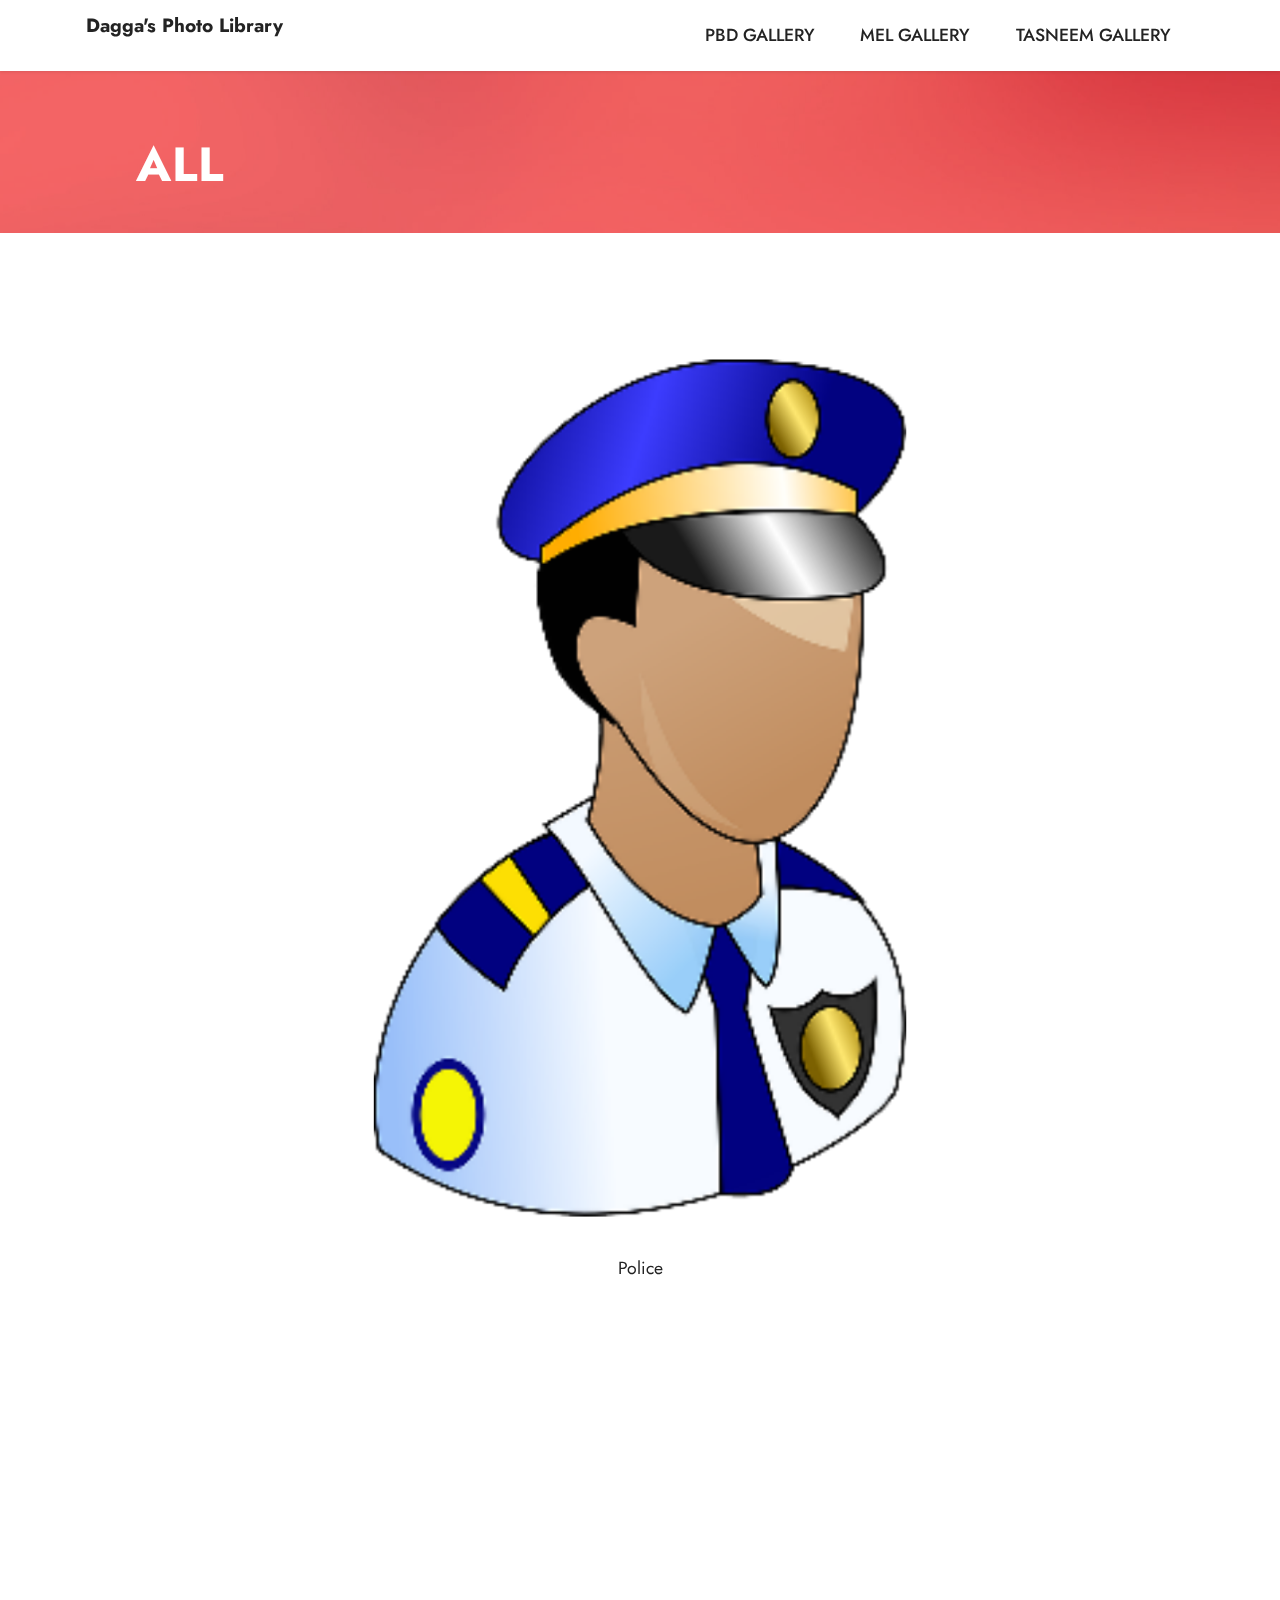
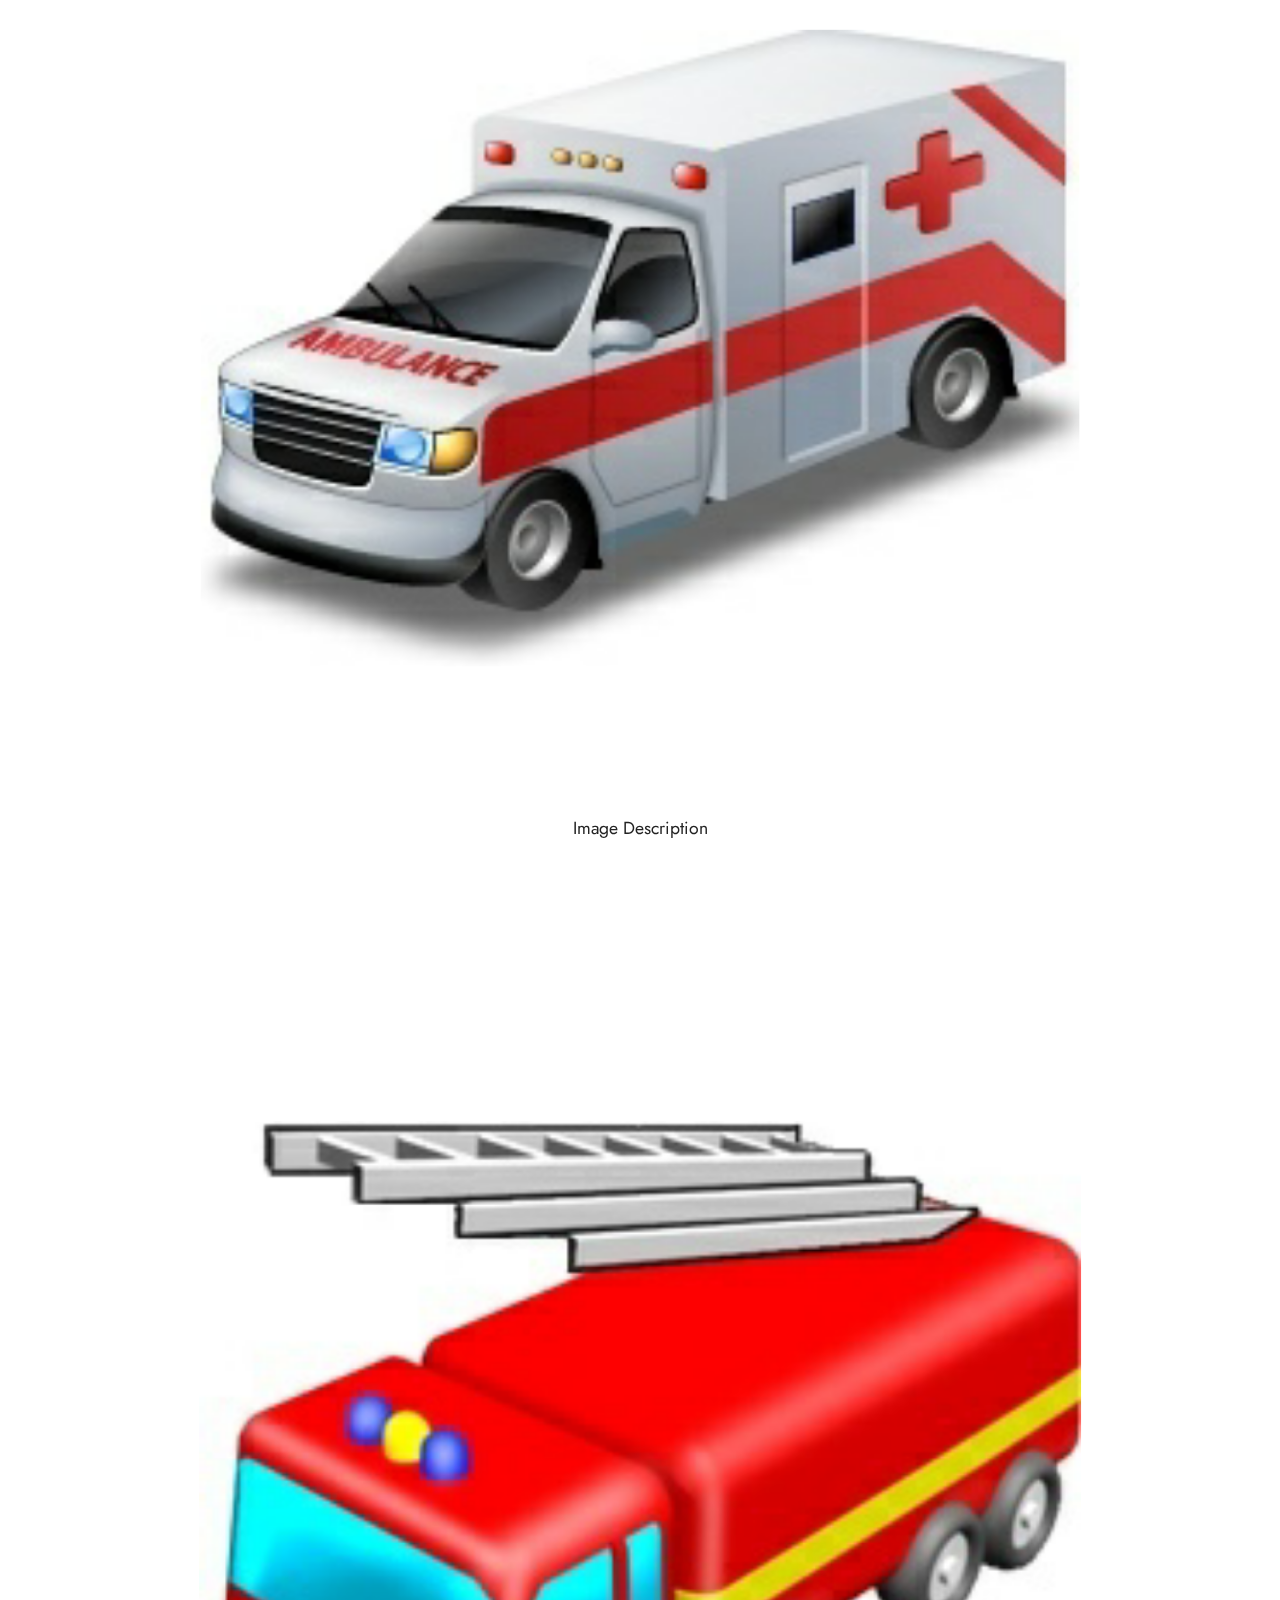
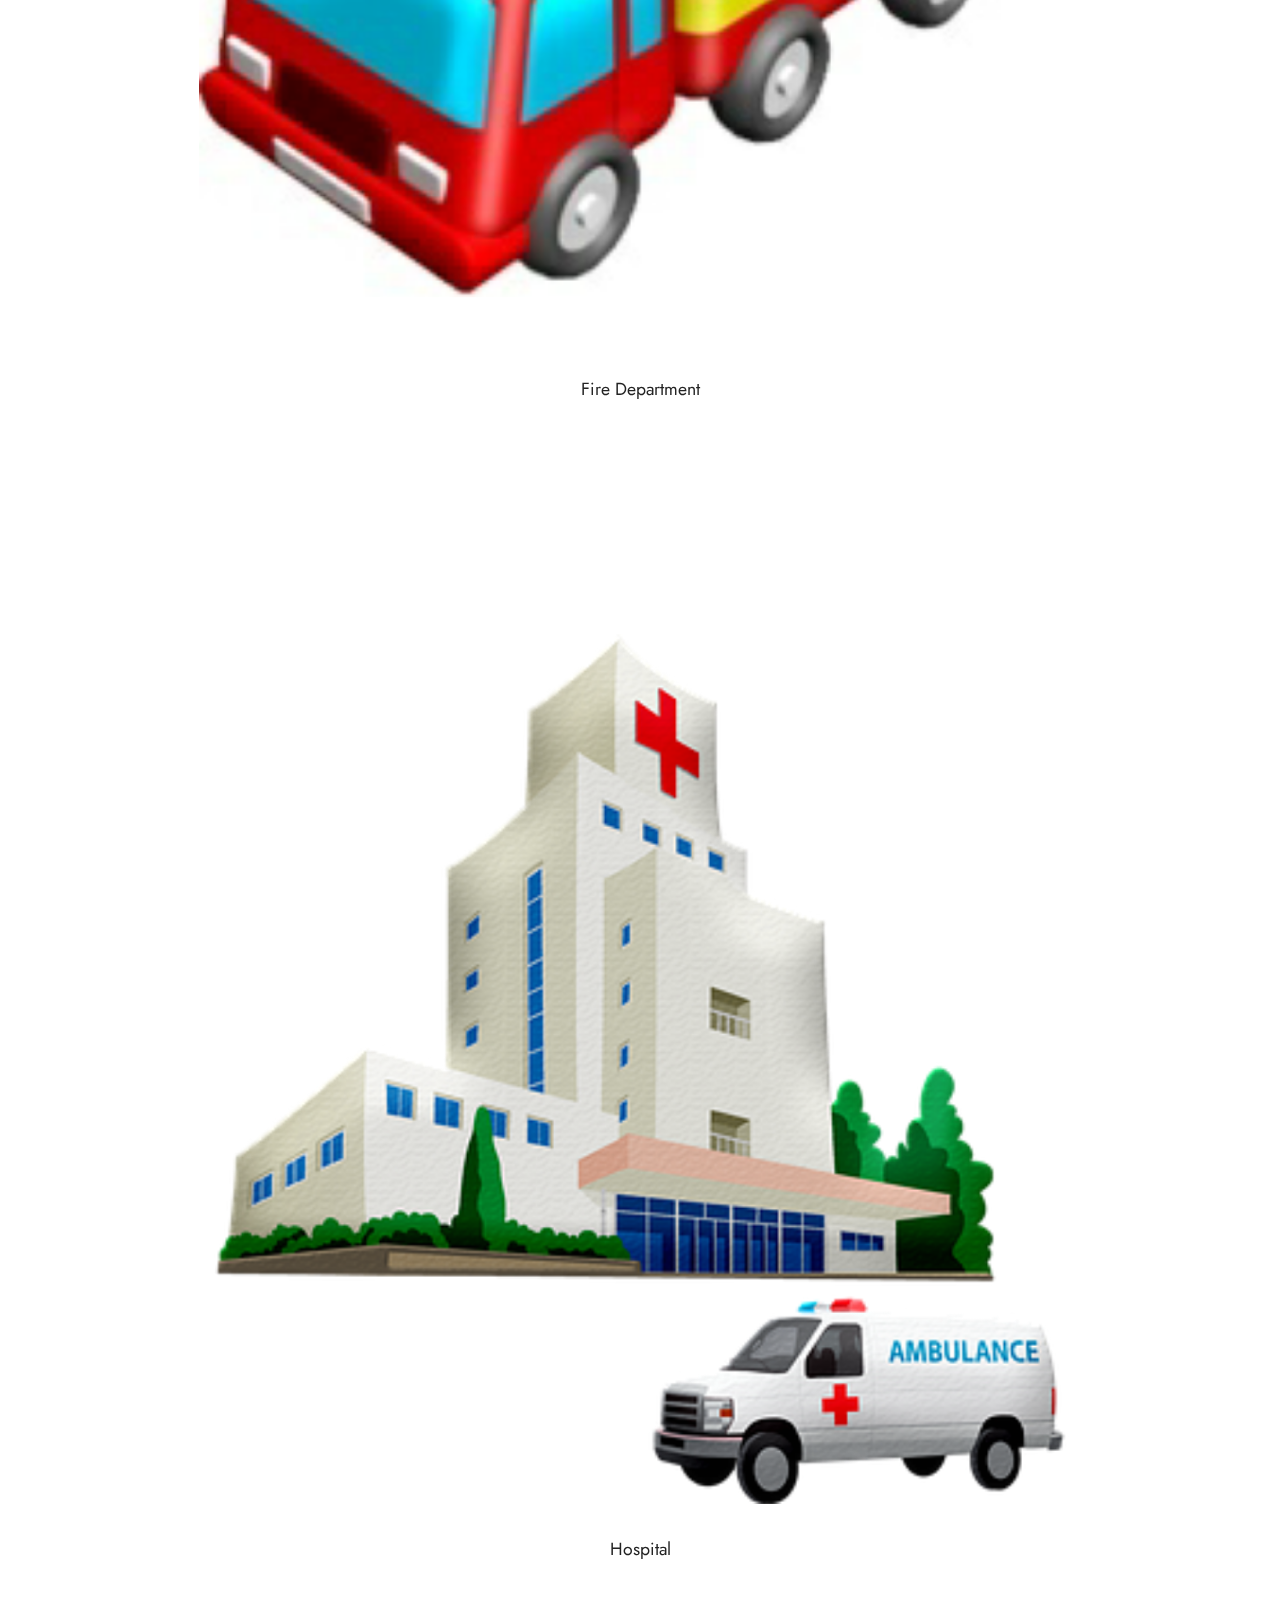
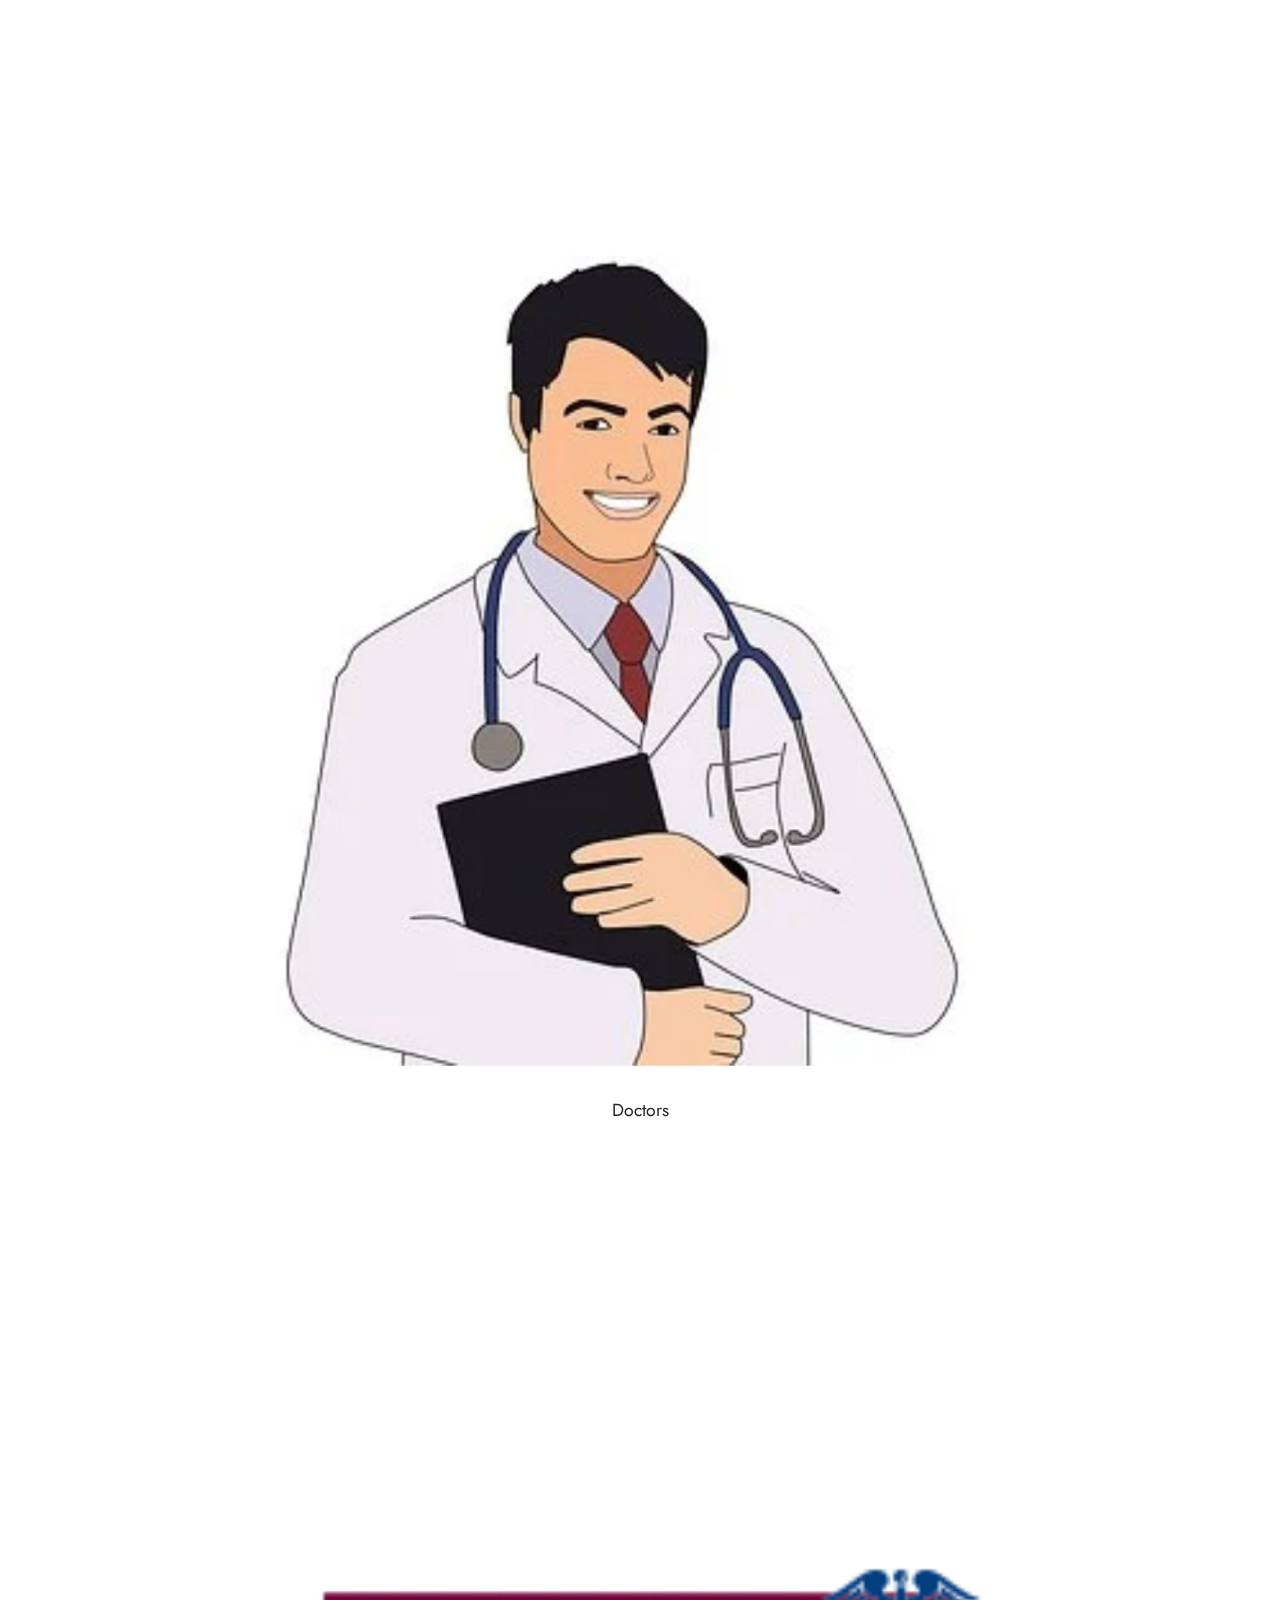
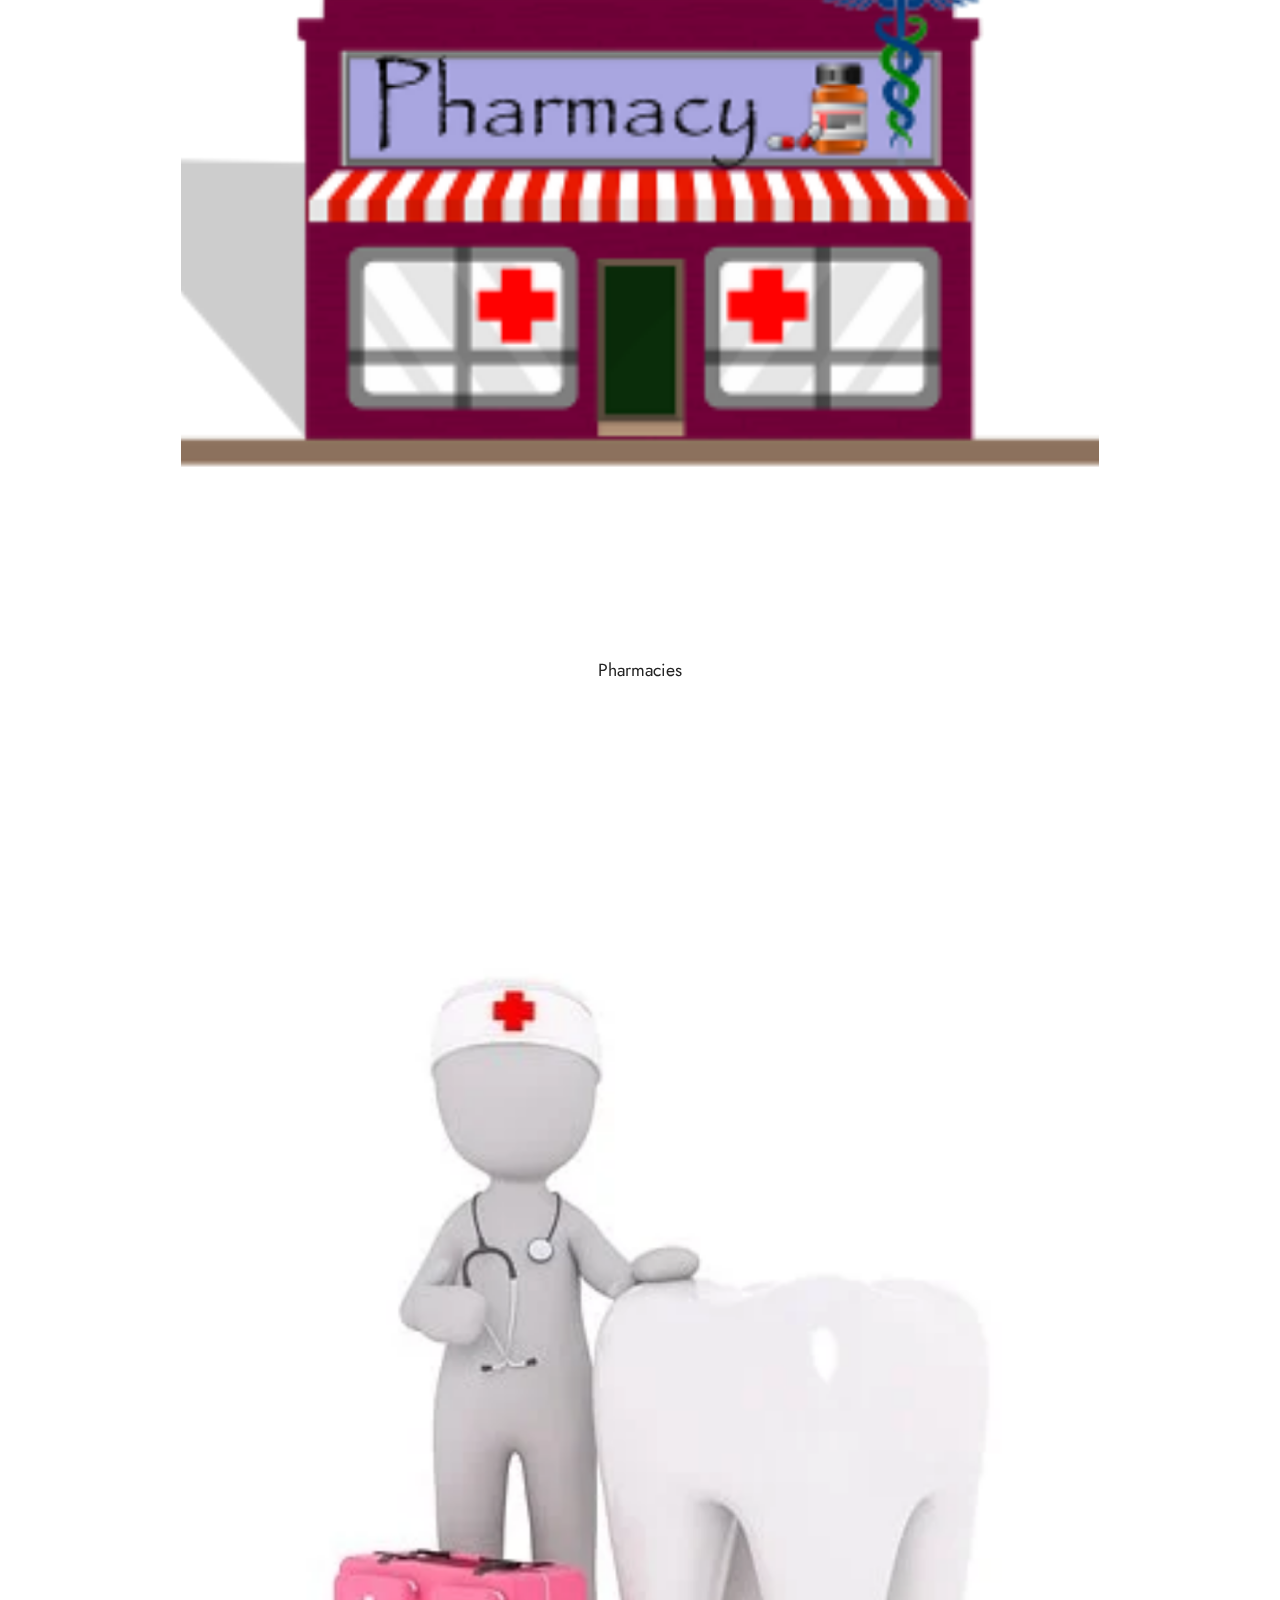
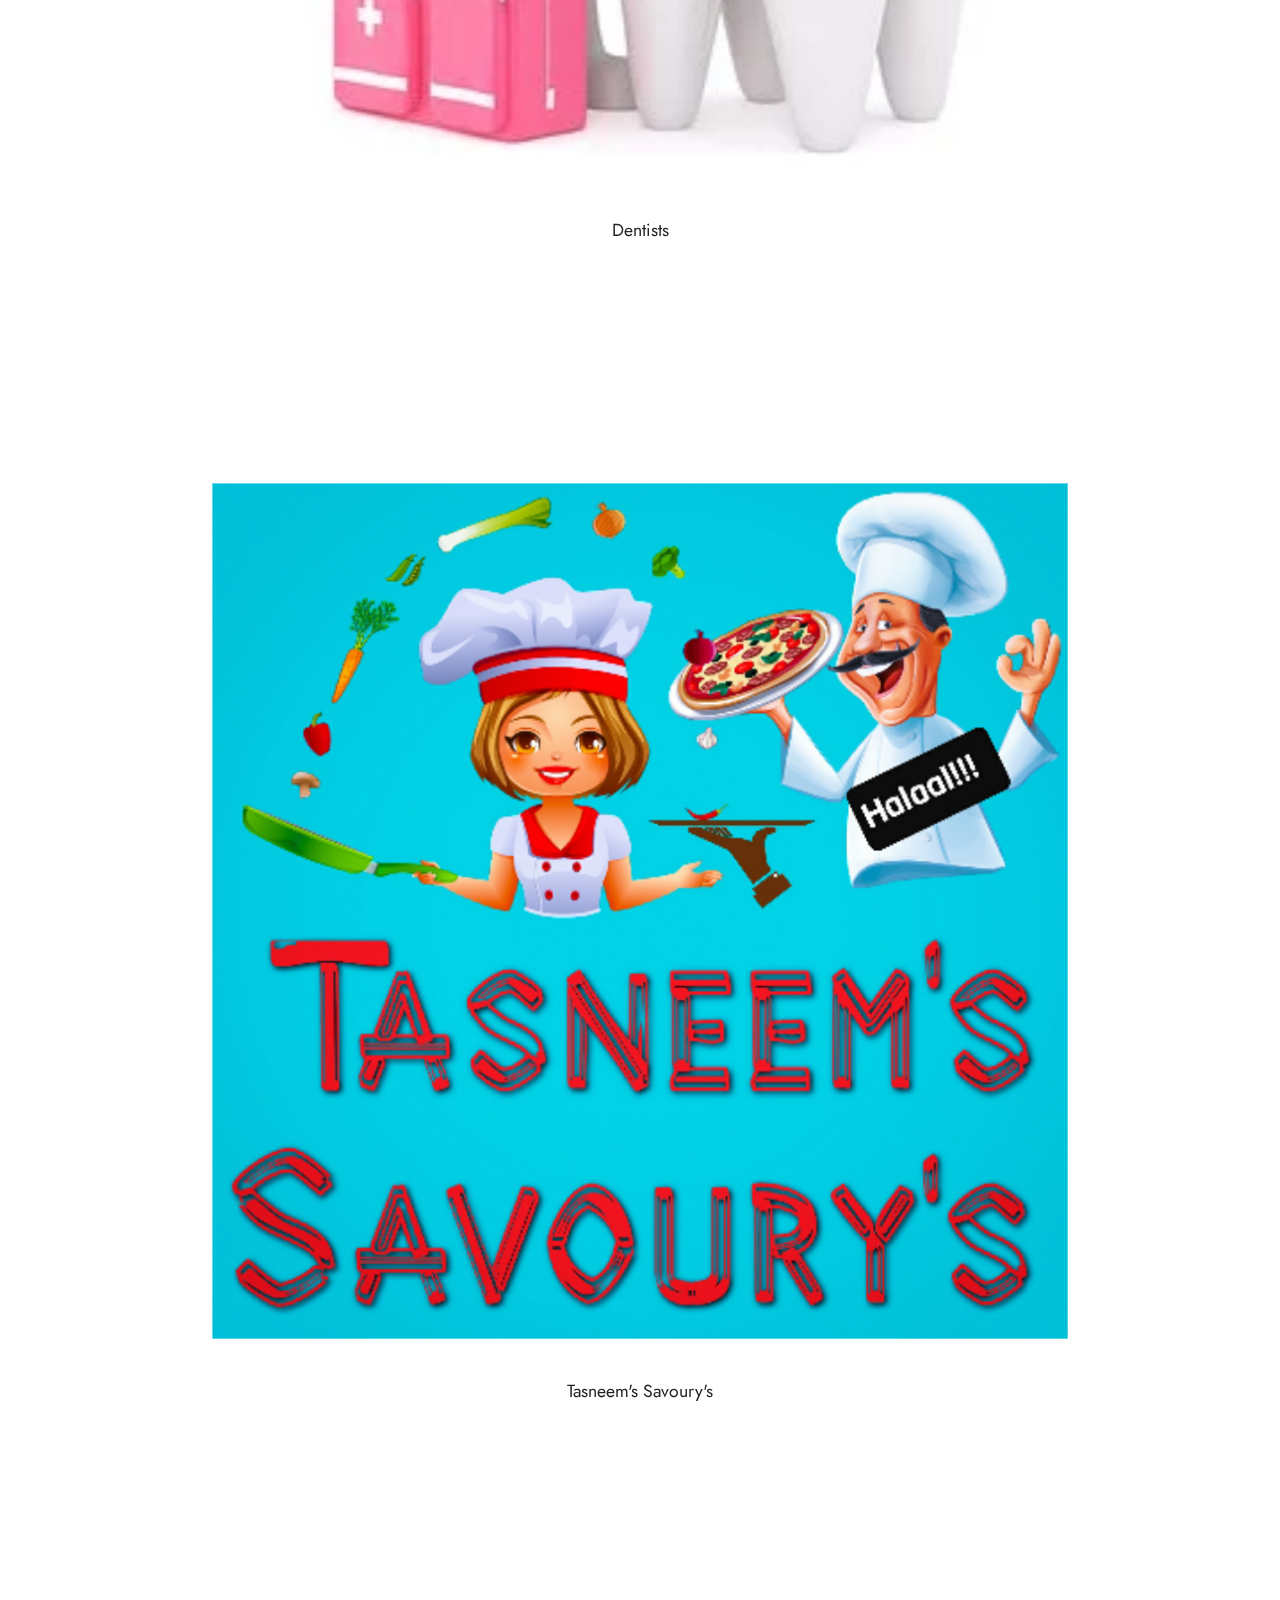
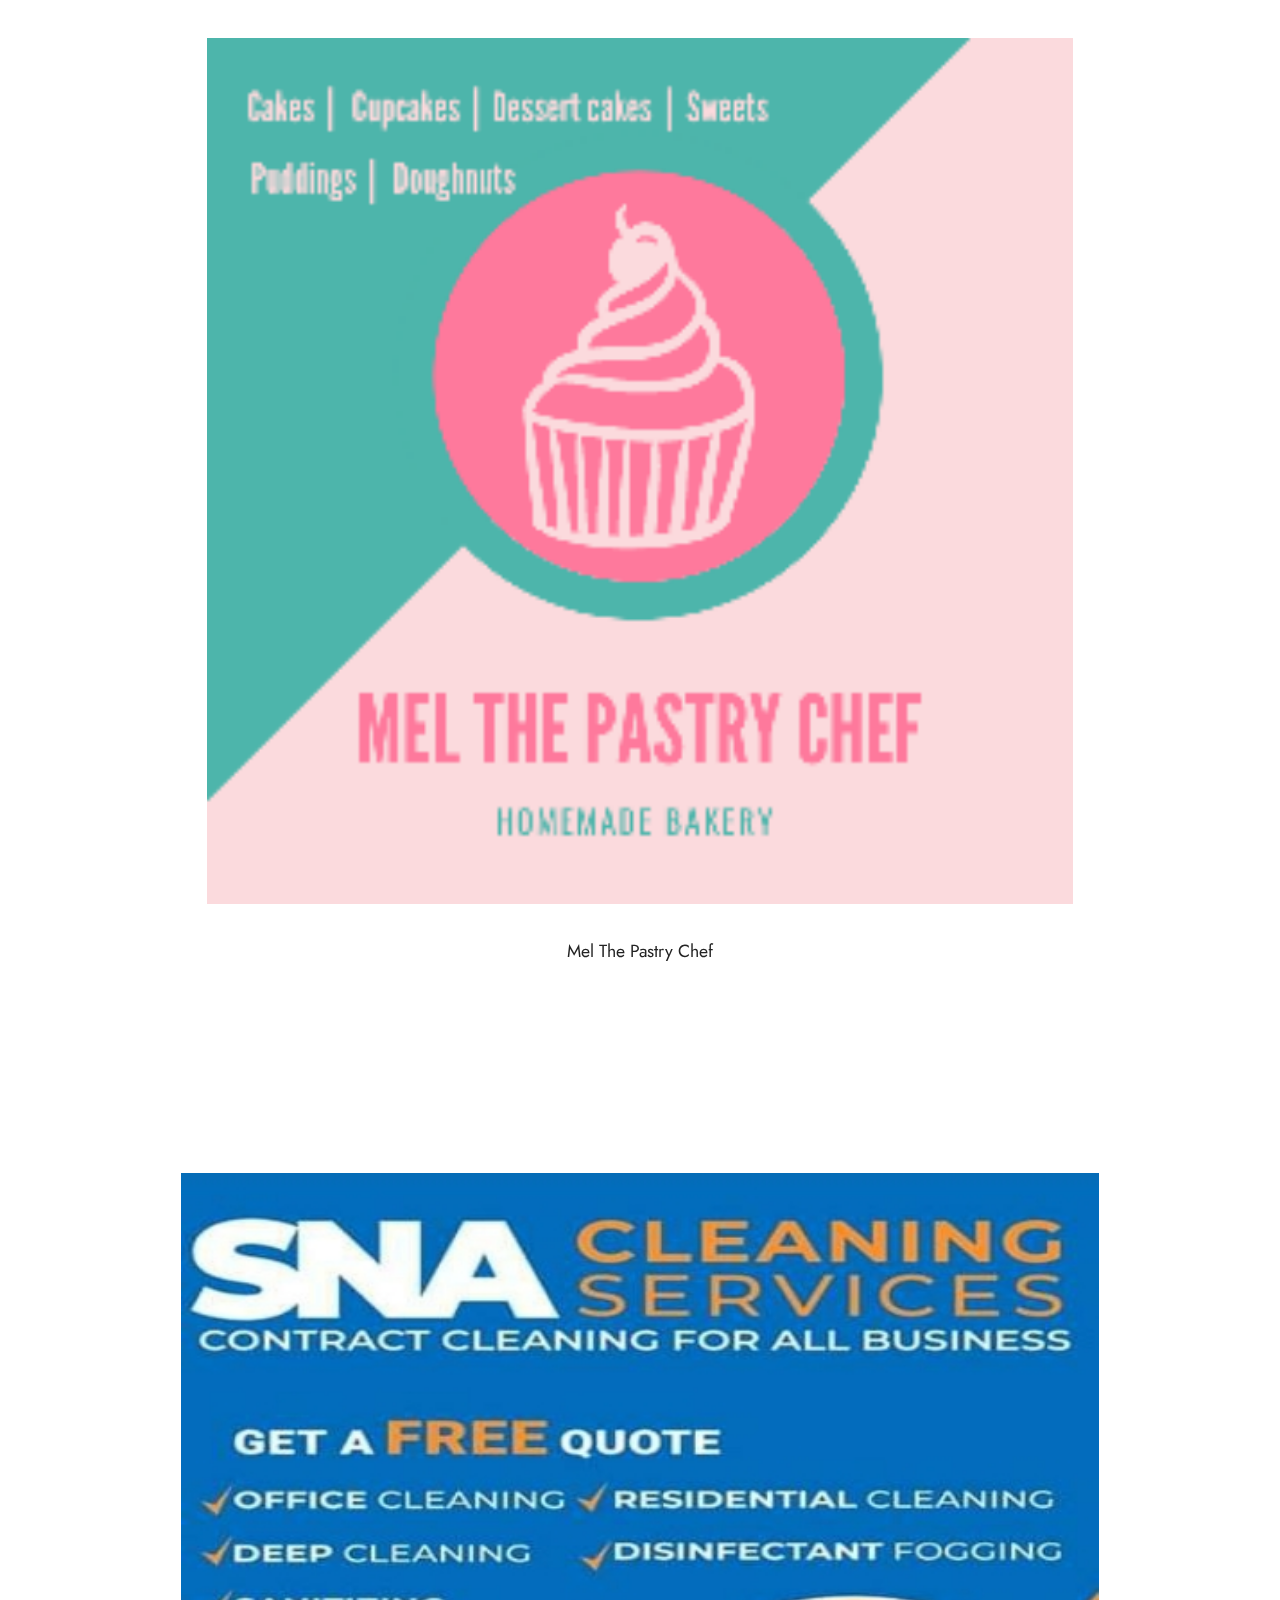
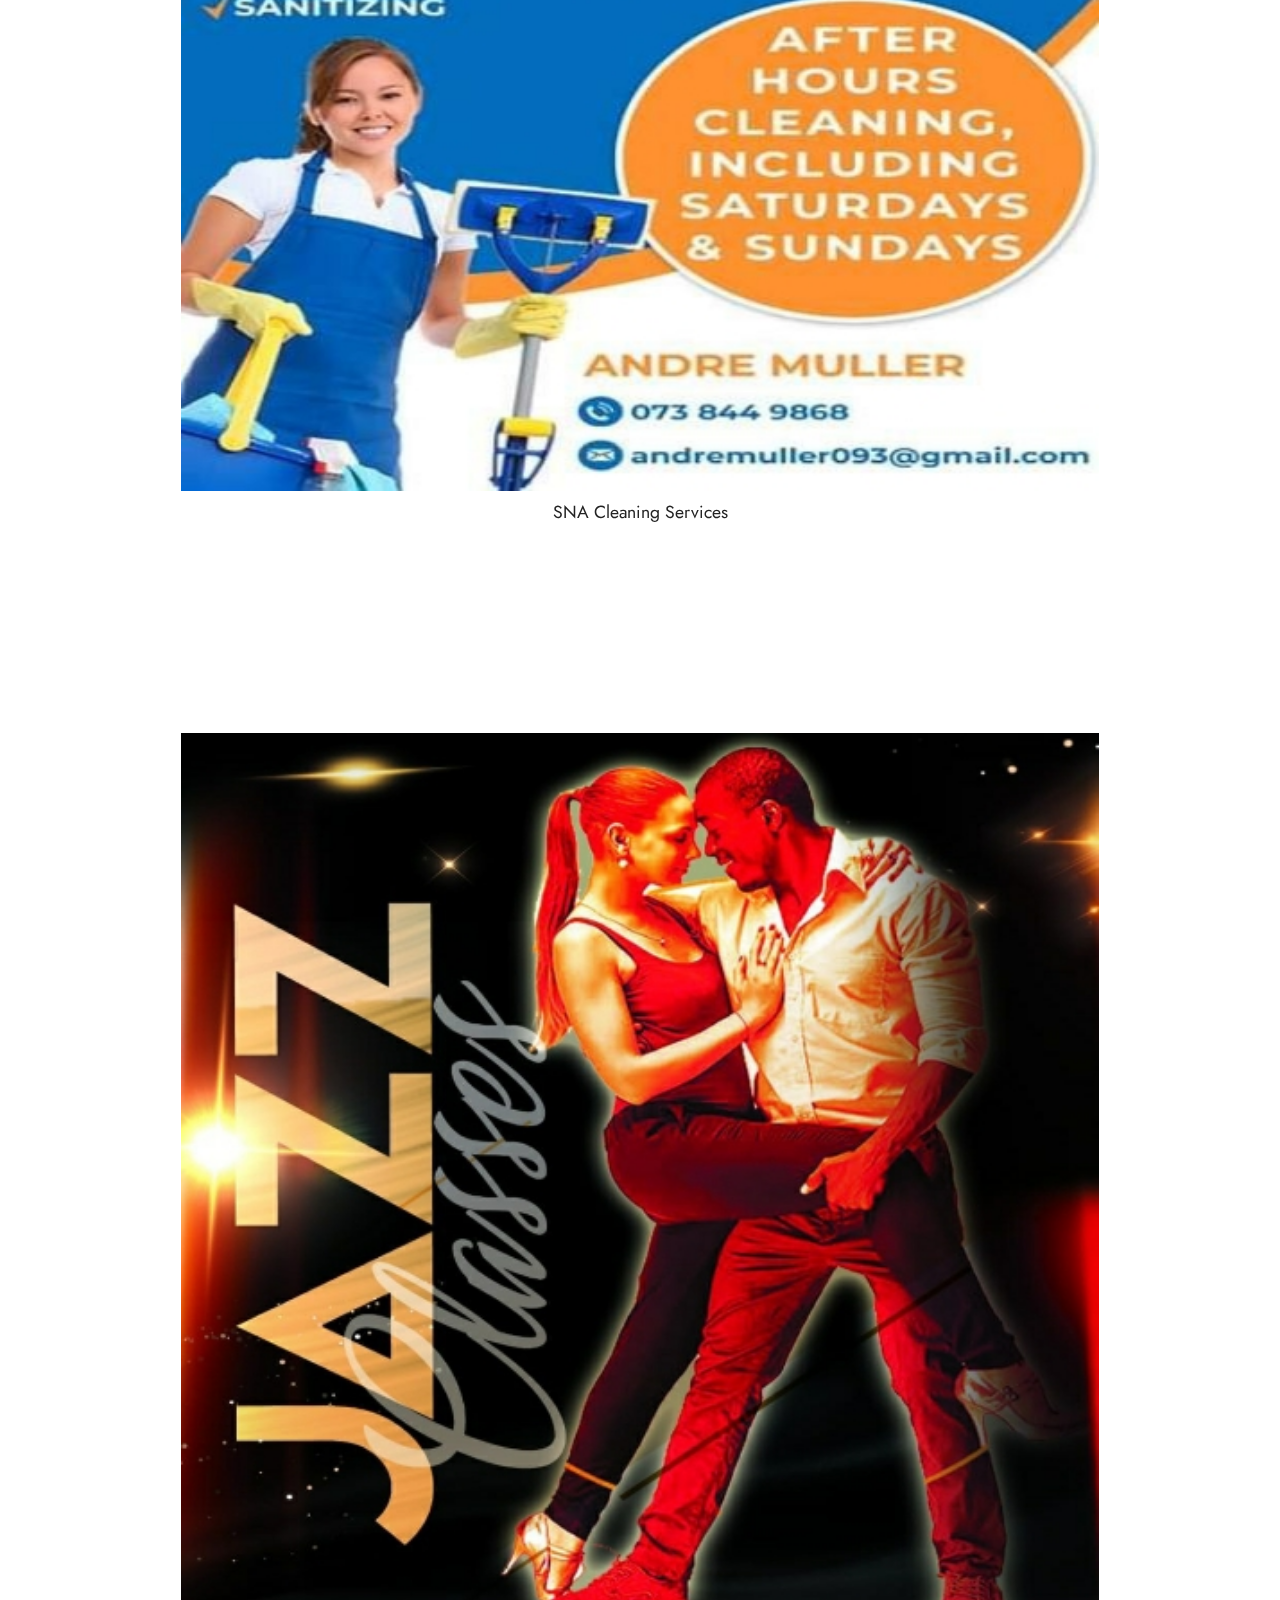
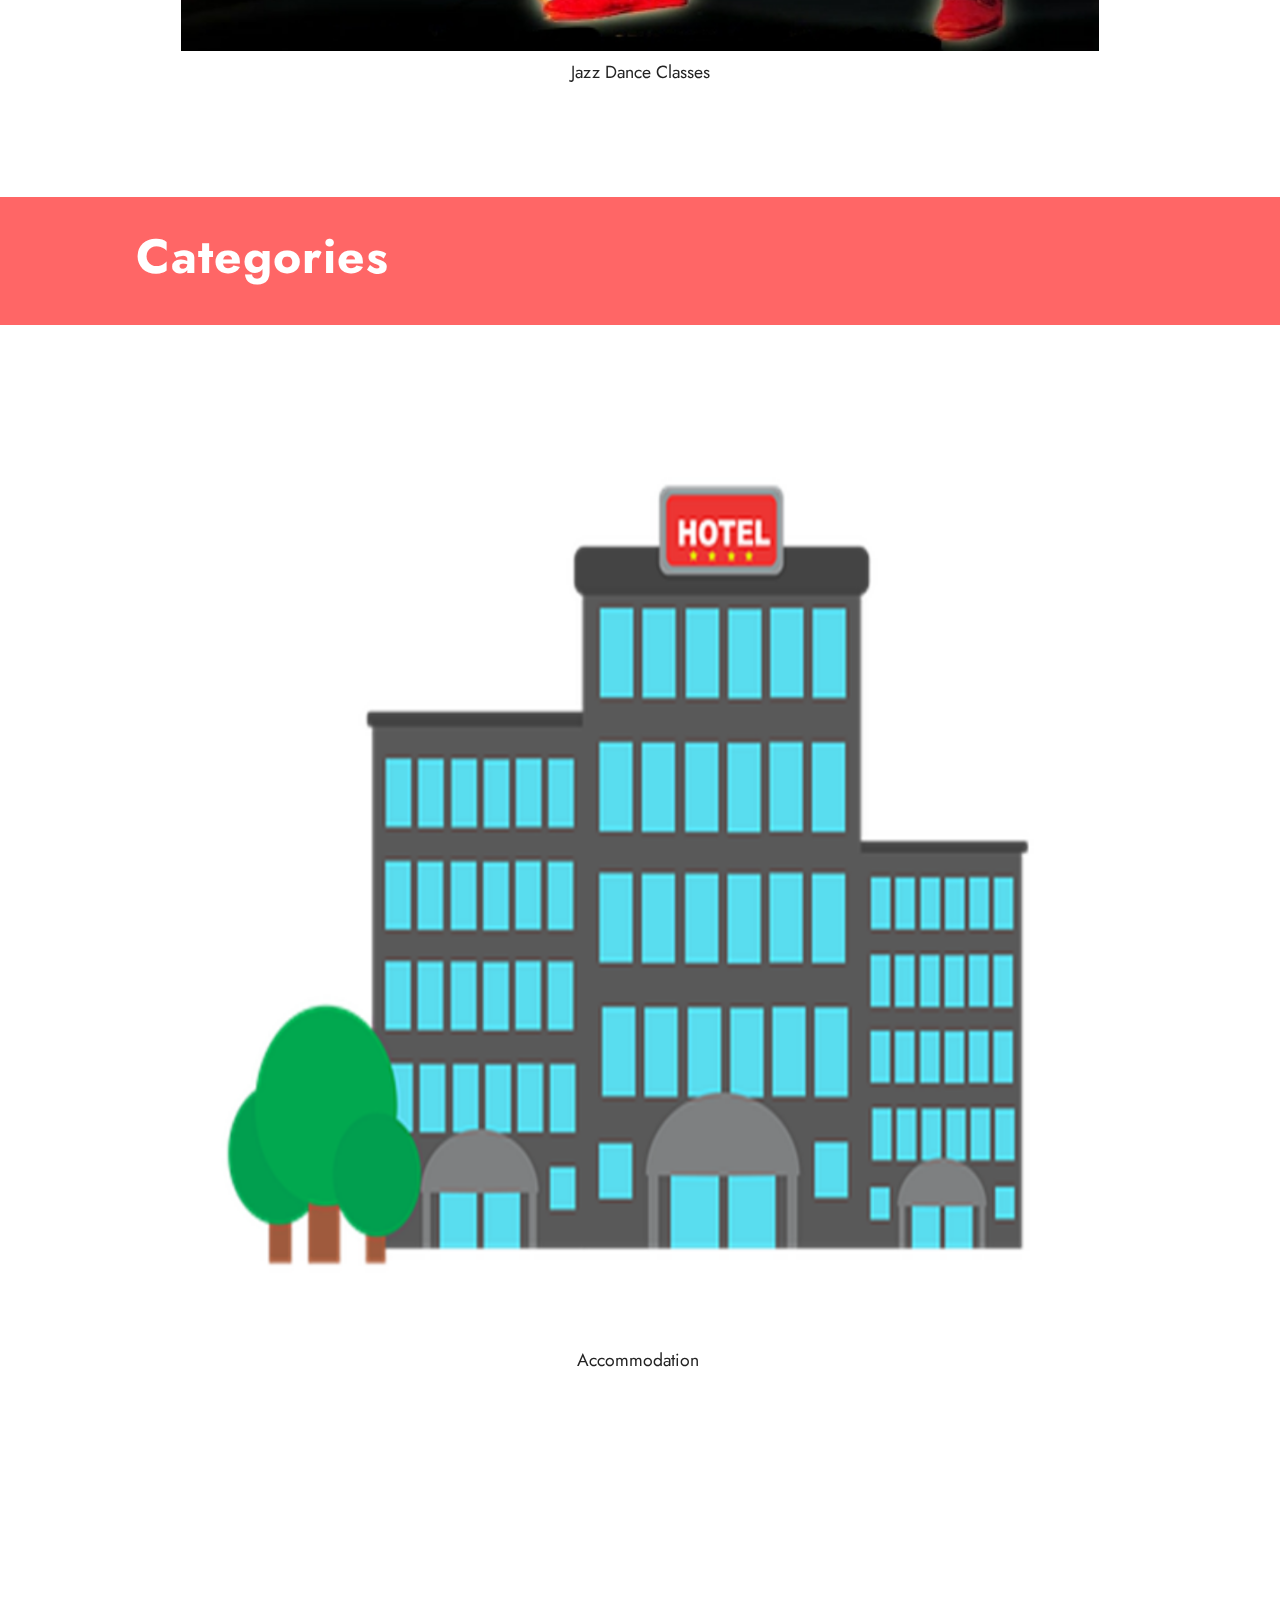
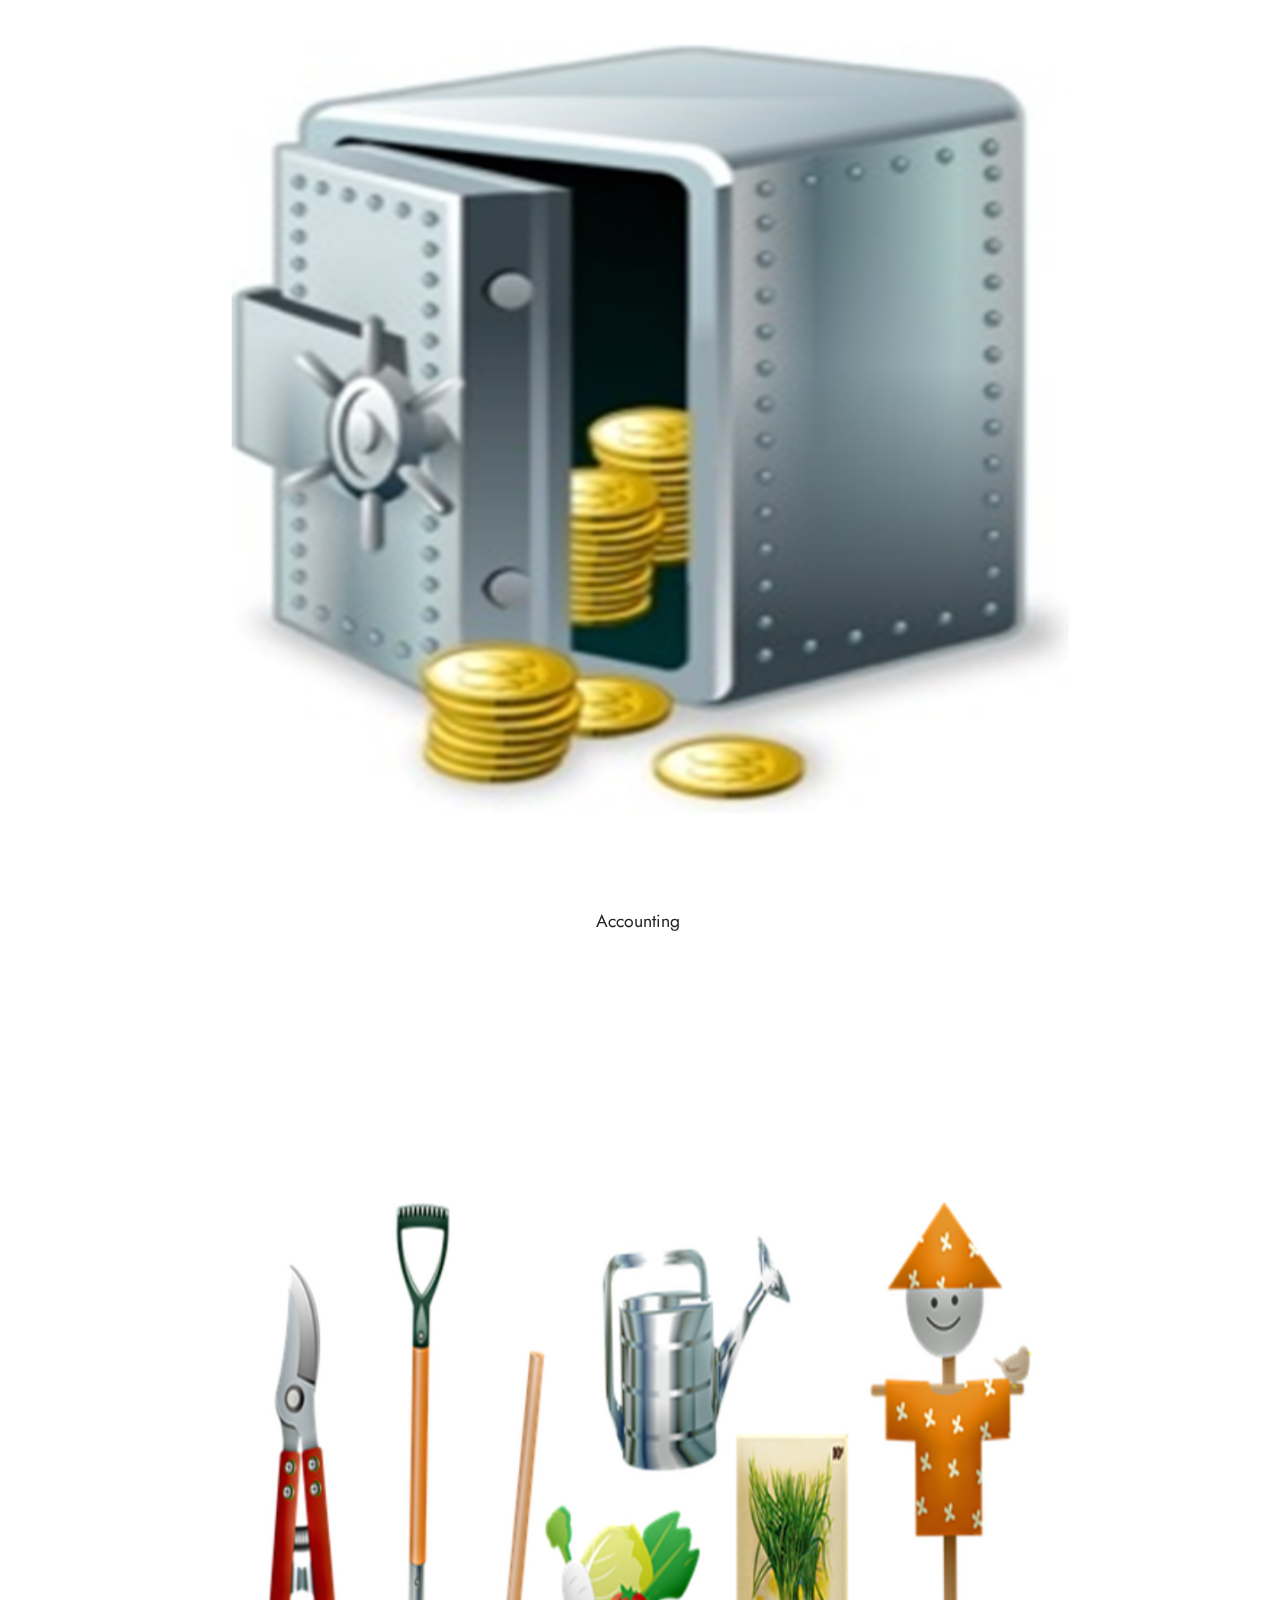
==== commit 261b7742: "Update" ====
--- a/page1.html
+++ b/page1.html
@@ -11,7 +11,6 @@
   
   
   <title>PBD GALLERY</title>
-  <link rel="stylesheet" href="assets/web/assets/mobirise-icons2/mobirise2.css">
   <link rel="stylesheet" href="assets/tether/tether.min.css">
   <link rel="stylesheet" href="assets/bootstrap/css/bootstrap.min.css">
   <link rel="stylesheet" href="assets/bootstrap/css/bootstrap-grid.min.css">
@@ -256,7 +255,7 @@
         <div class="row justify-content-center">
             <div class="col-12 col-lg-10">
                 <div class="image-wrapper">
-                    <img src="assets/images/img-20201023-wa0013-512x512.jpg" alt="">
+                    <img src="assets/images/20201023-183638-512x512.jpg" alt="">
                     <p class="mbr-description mbr-fonts-style mt-2 align-center display-4">
                         Jazz Dance Classes</p>
                 </div>
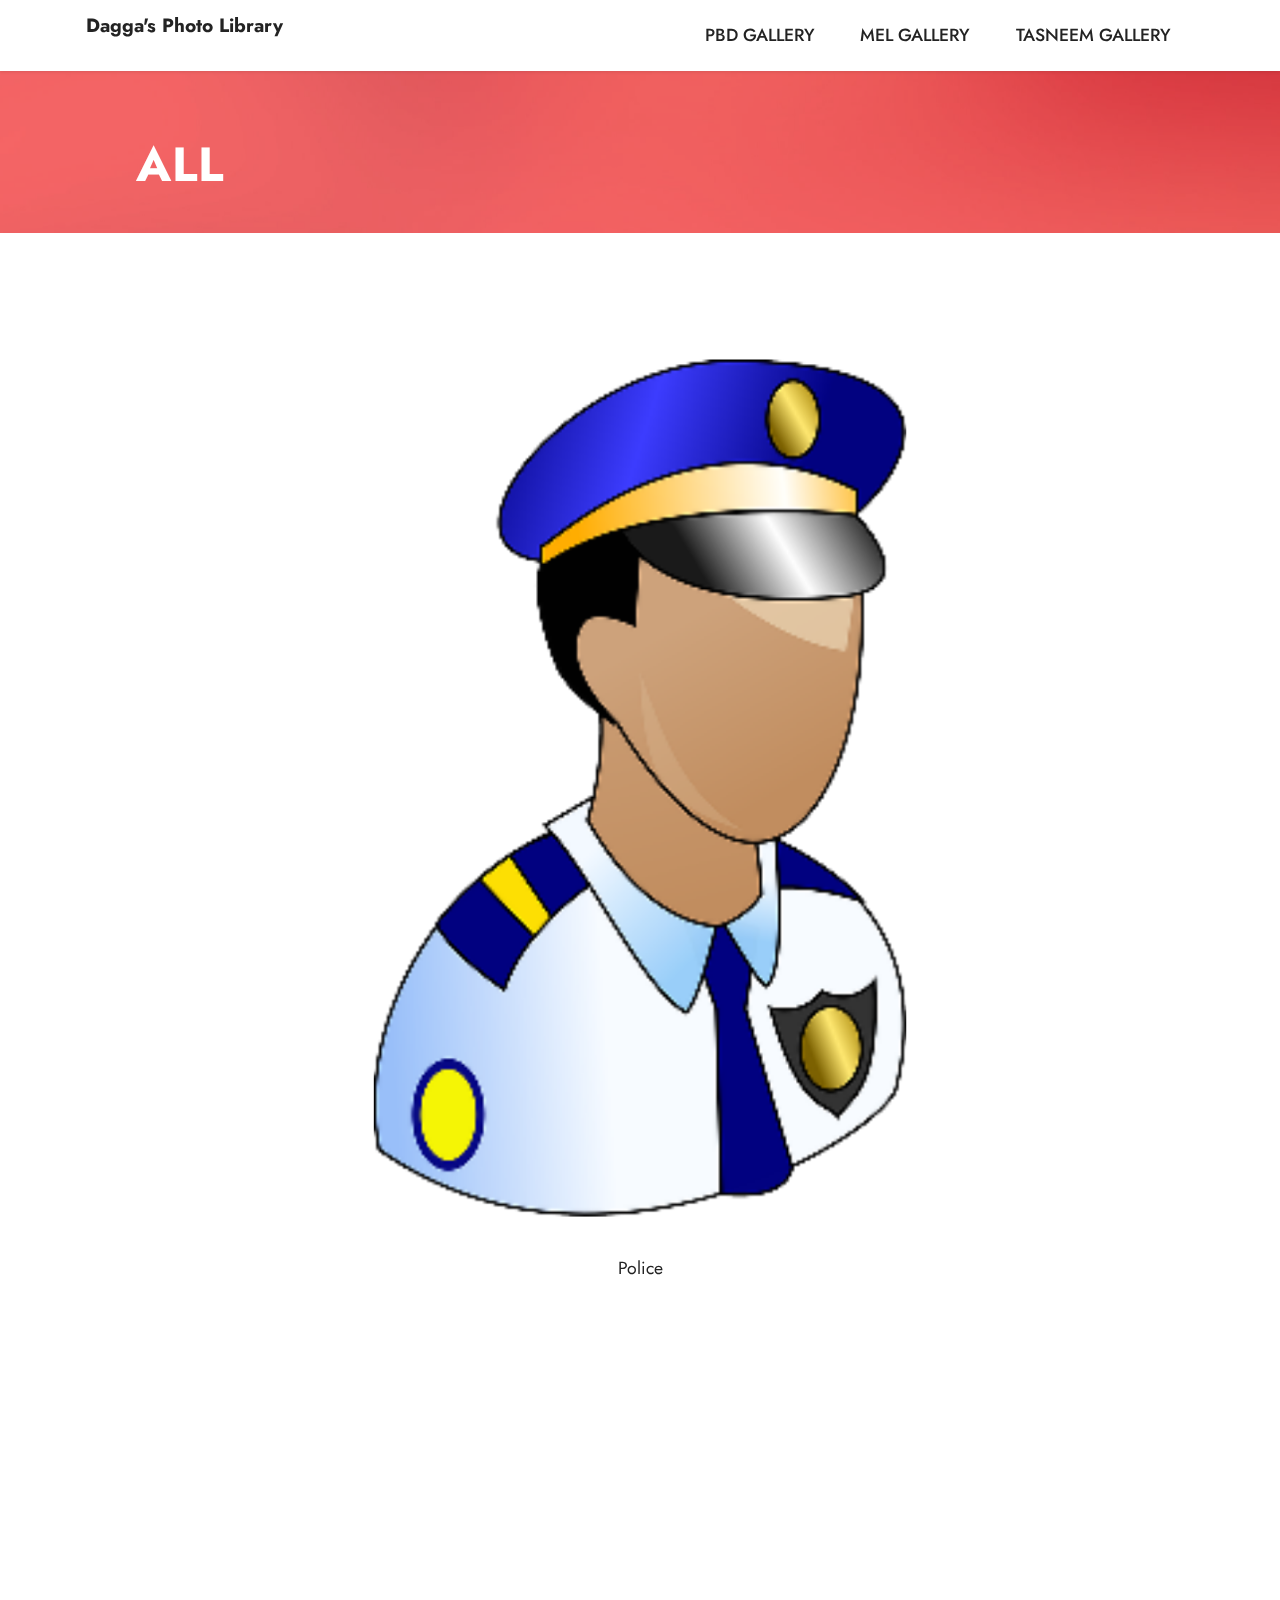
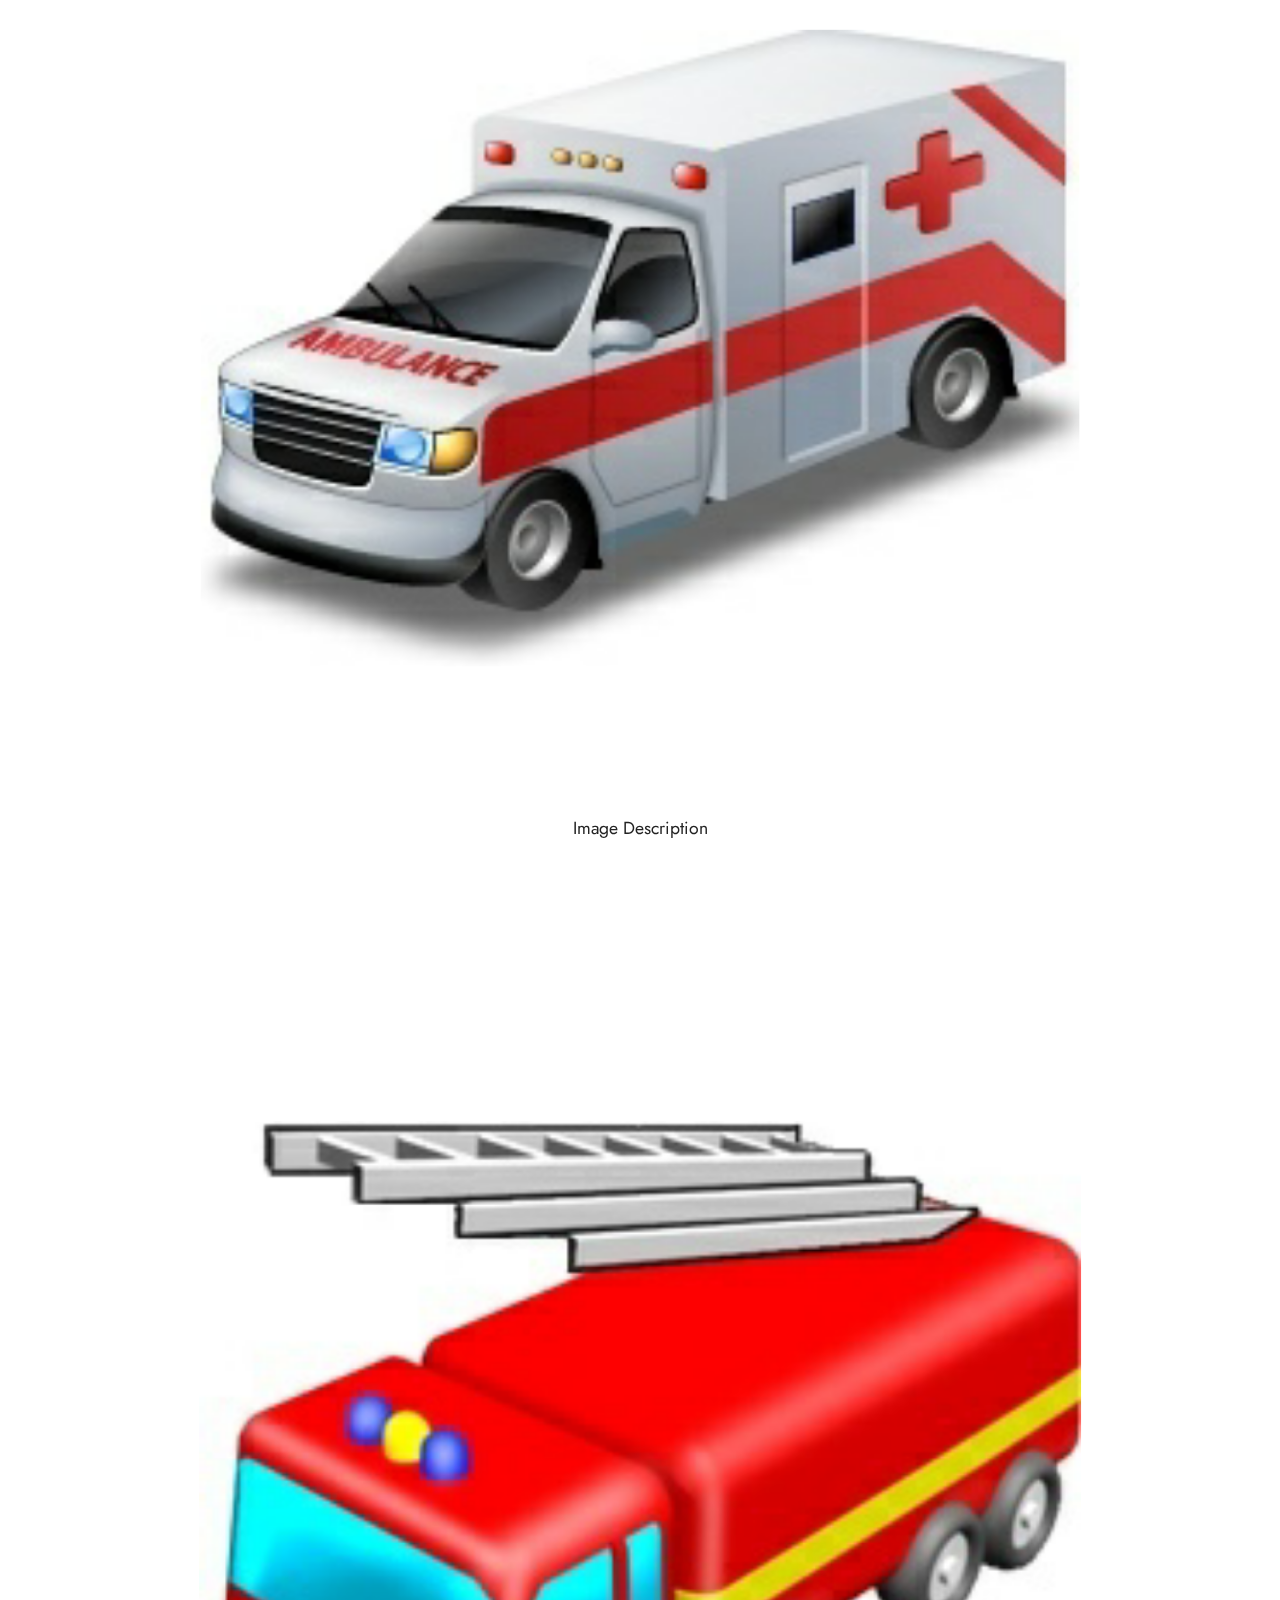
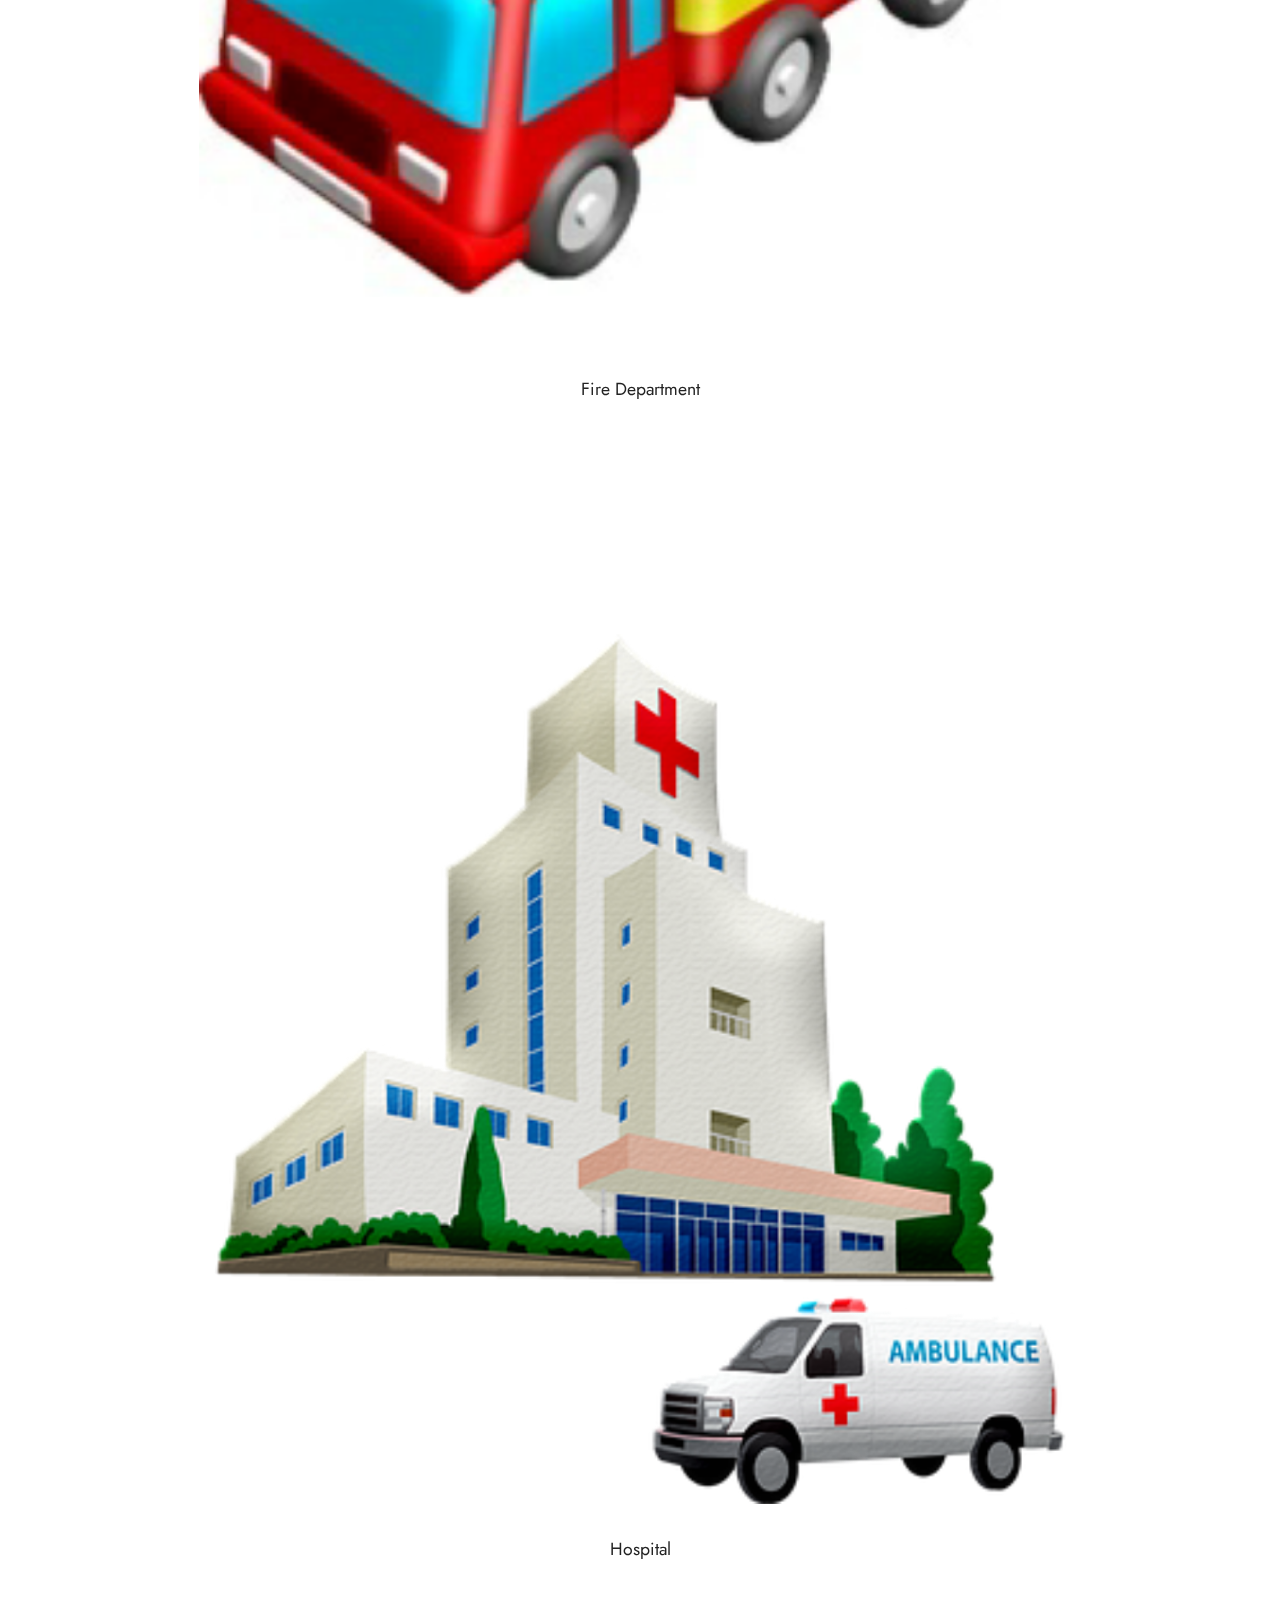
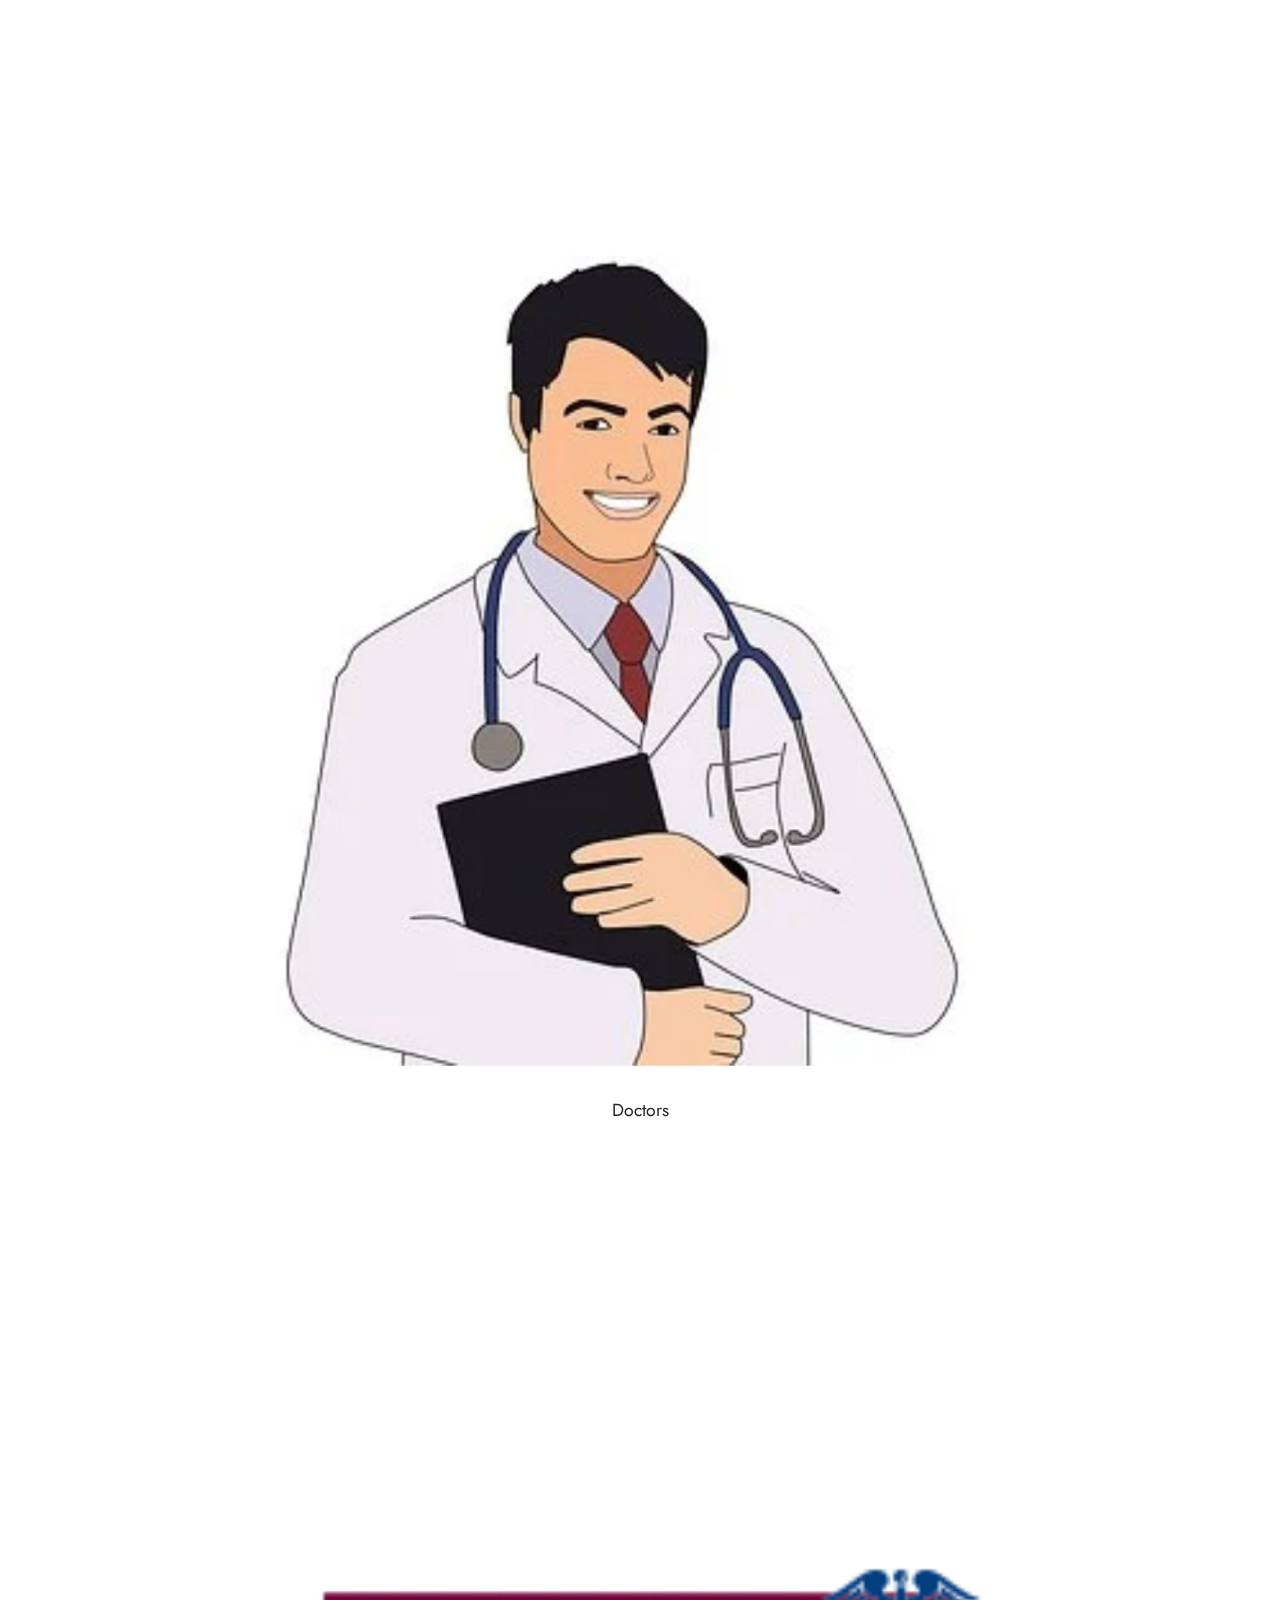
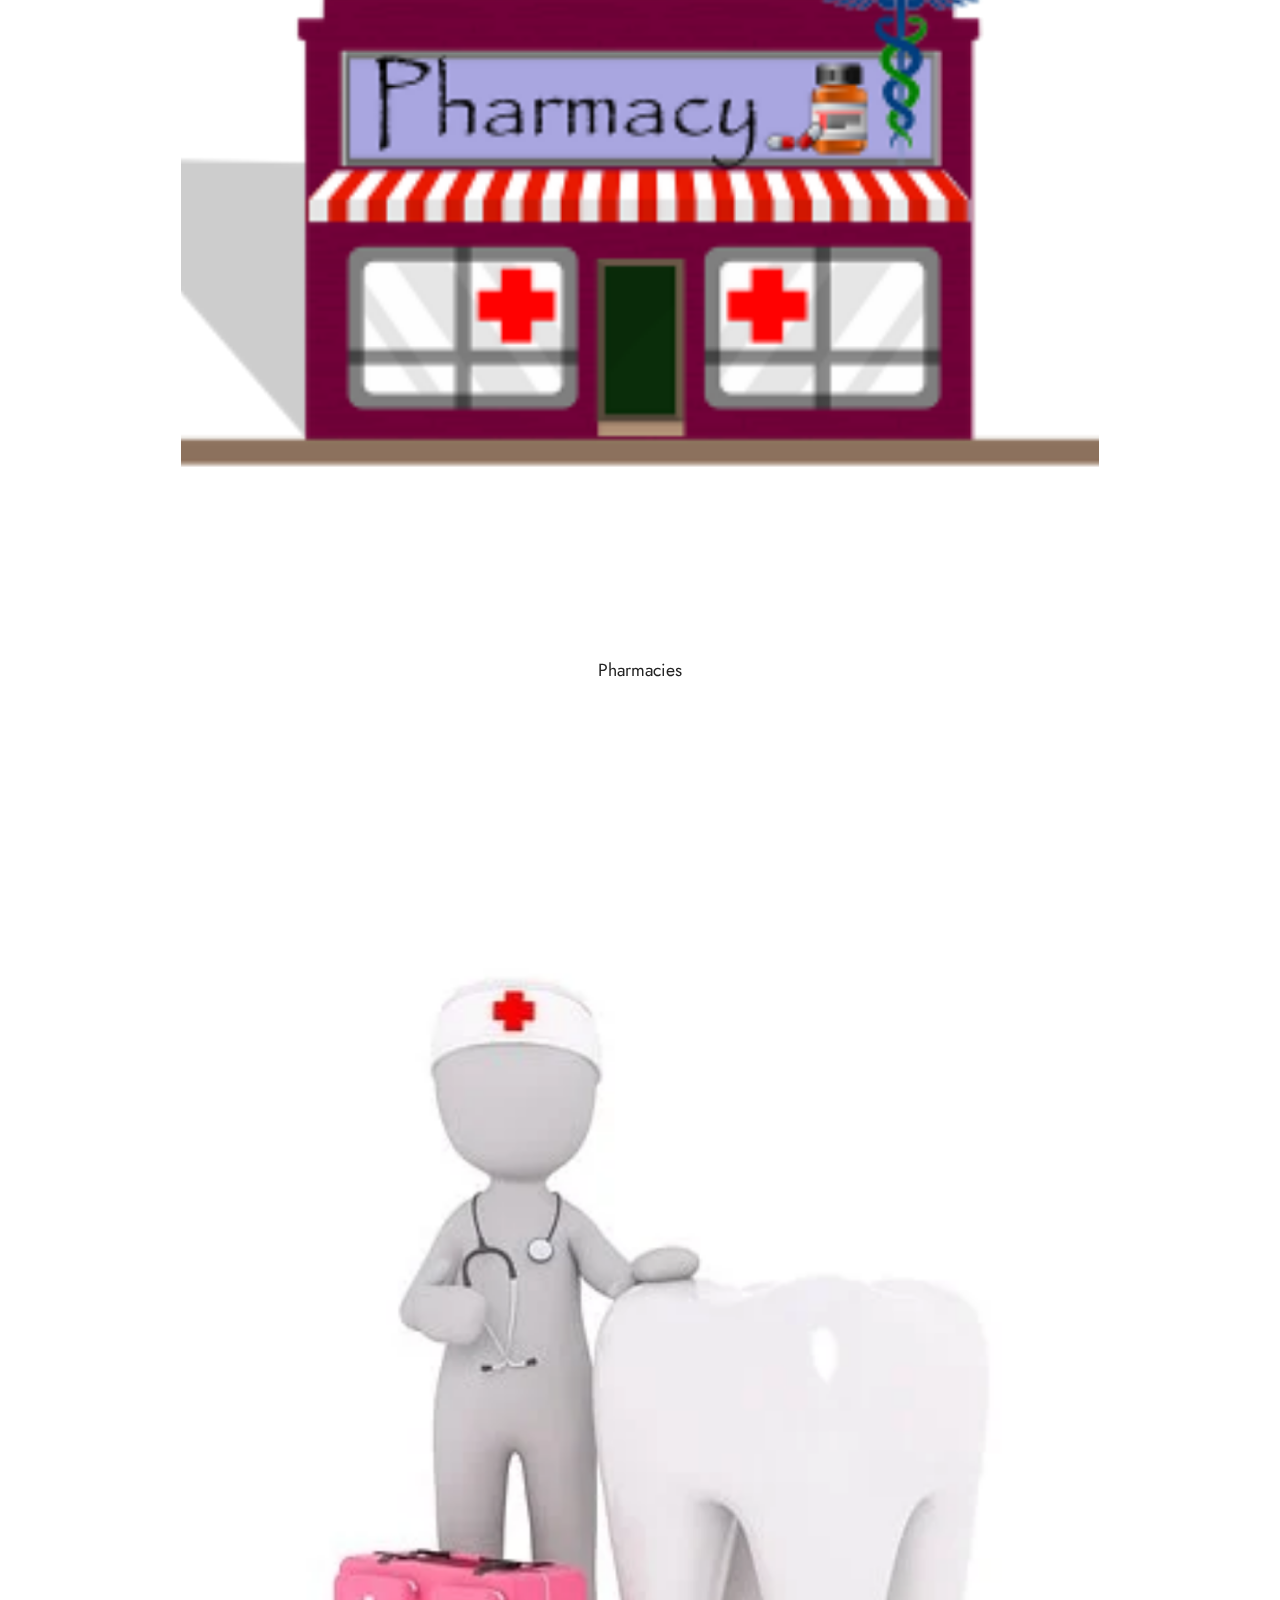
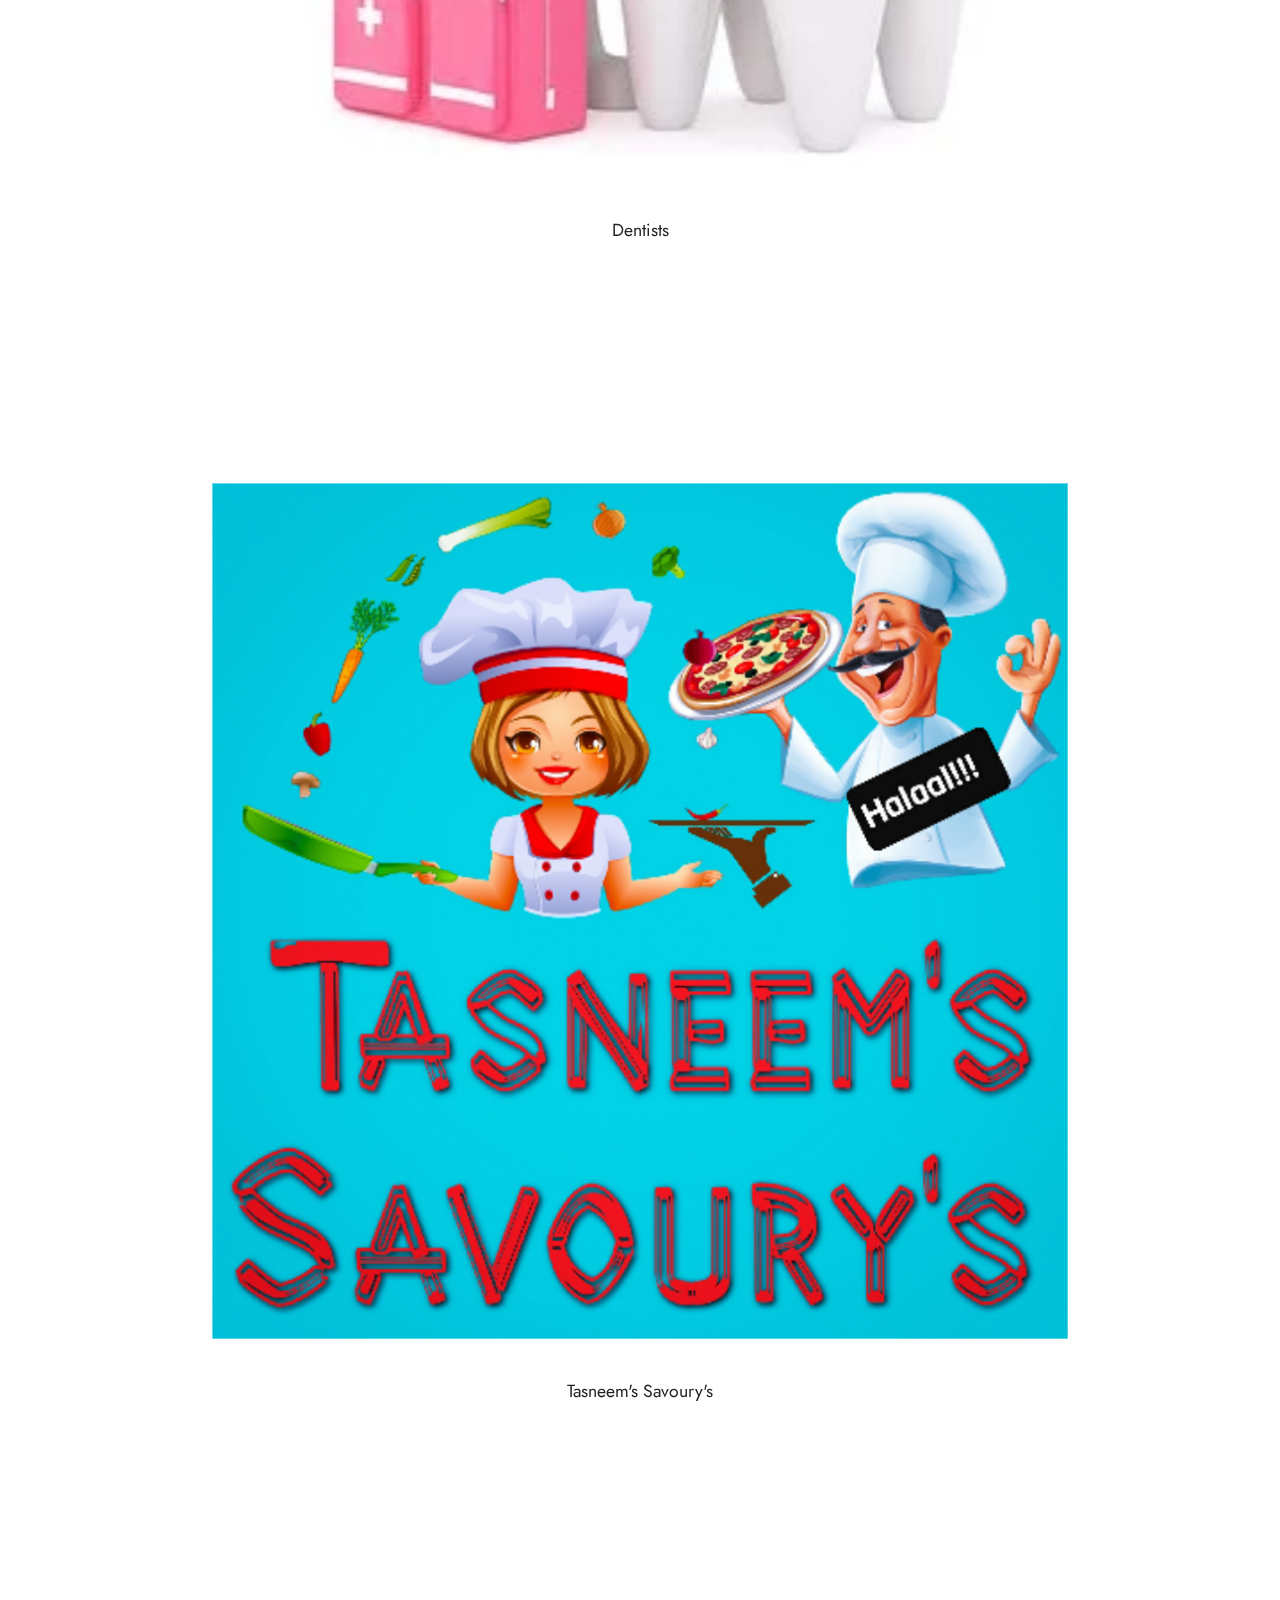
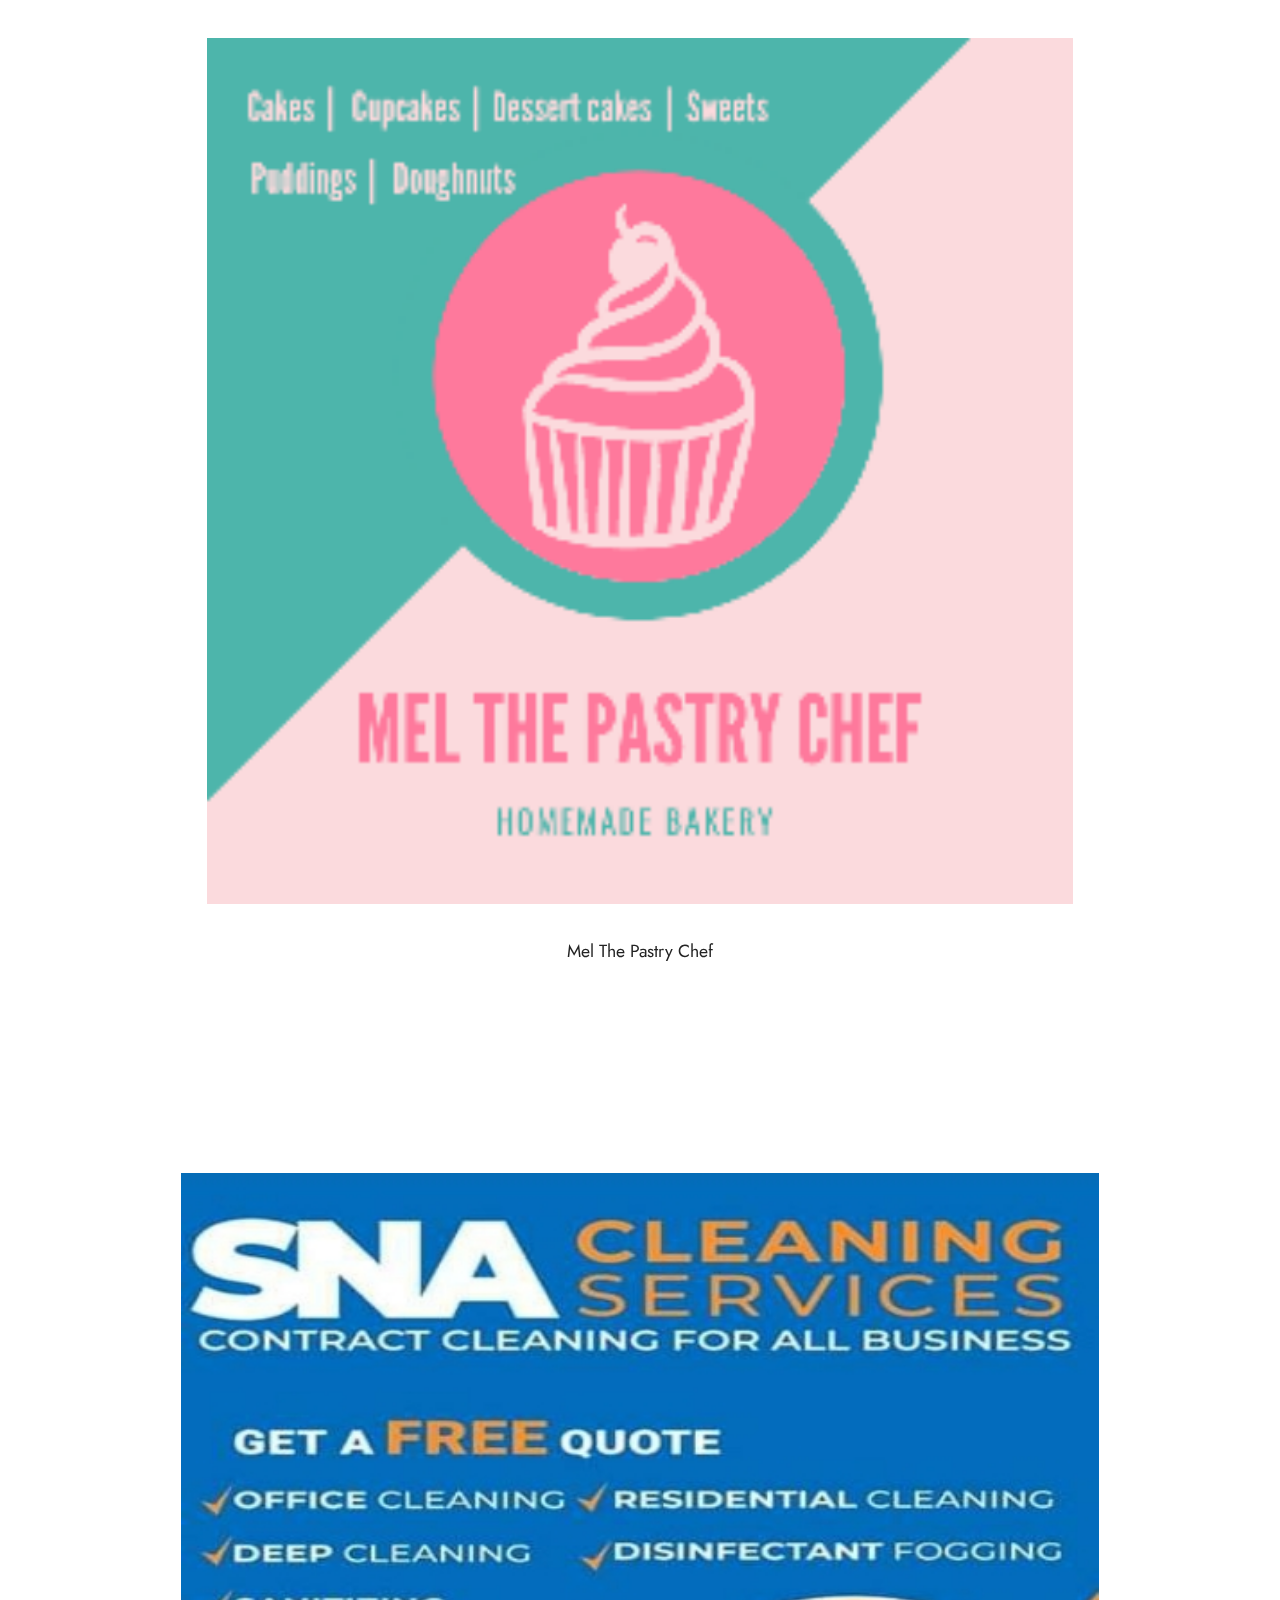
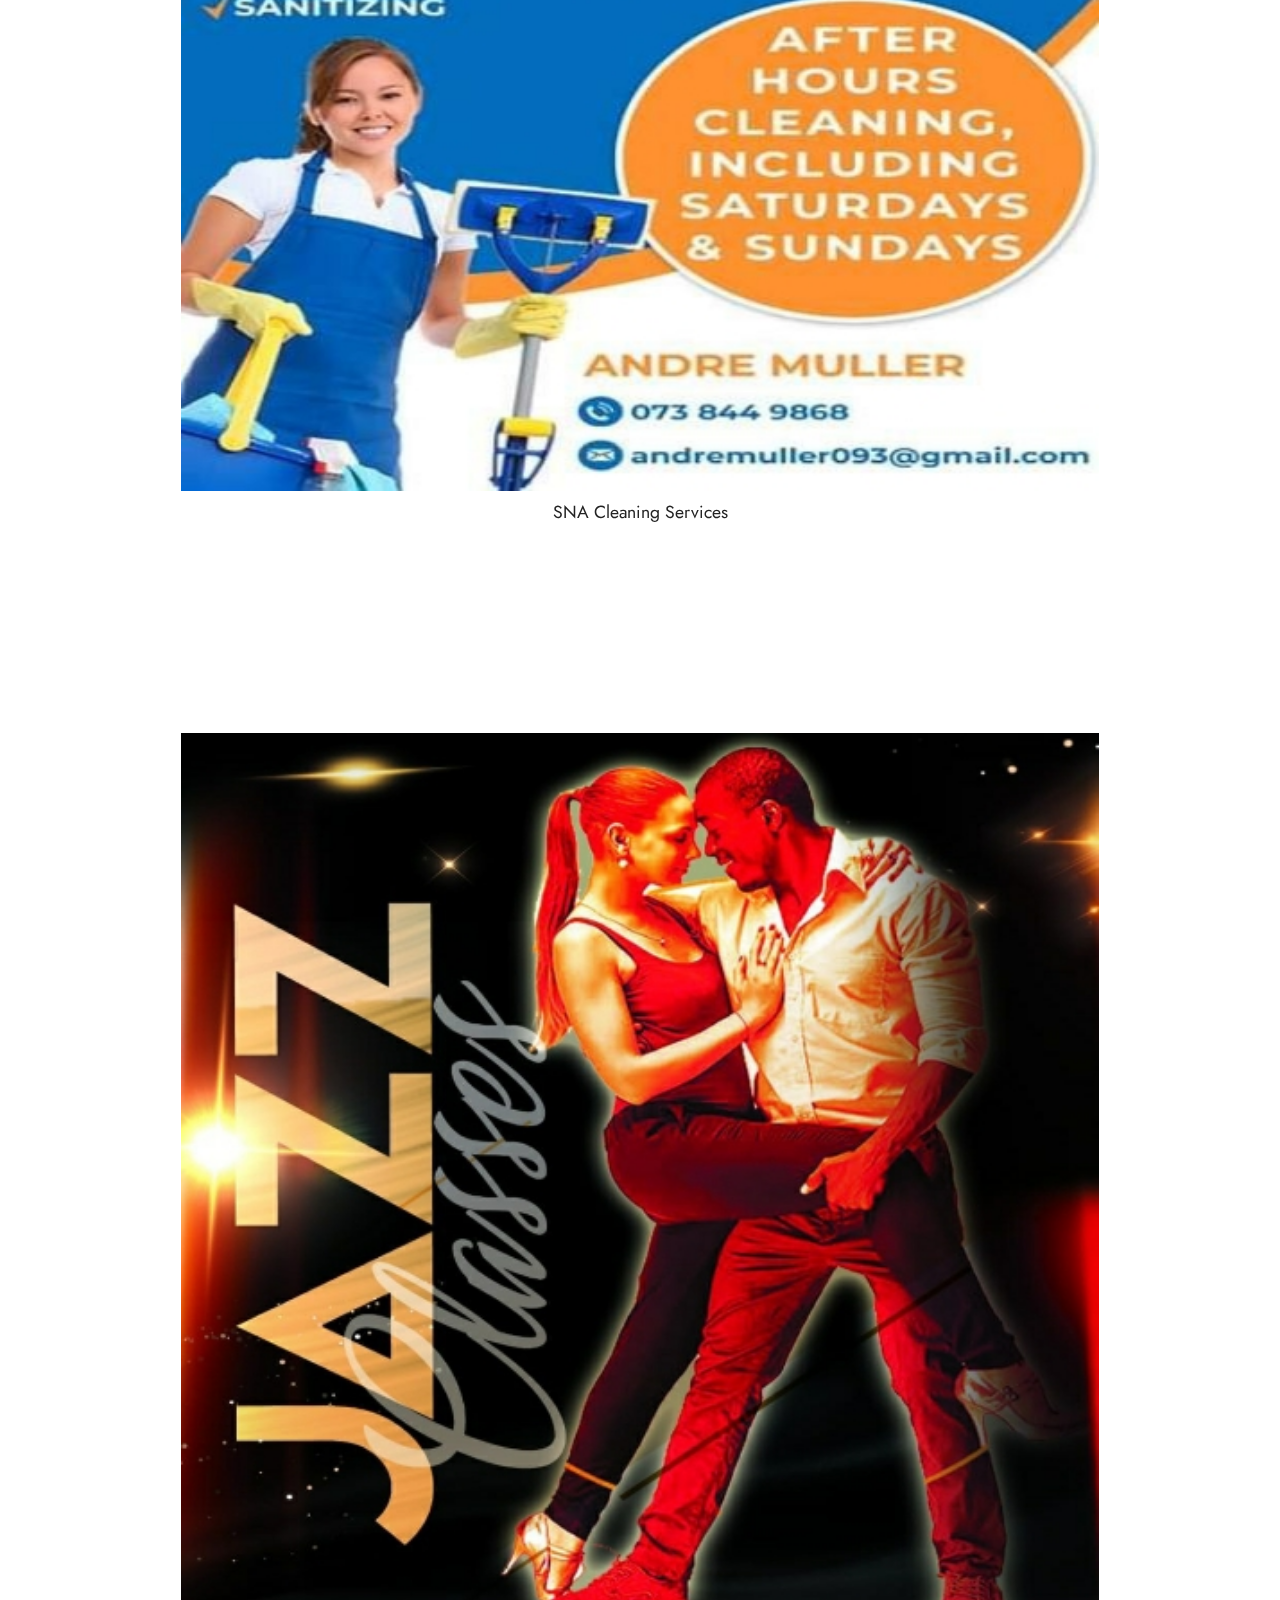
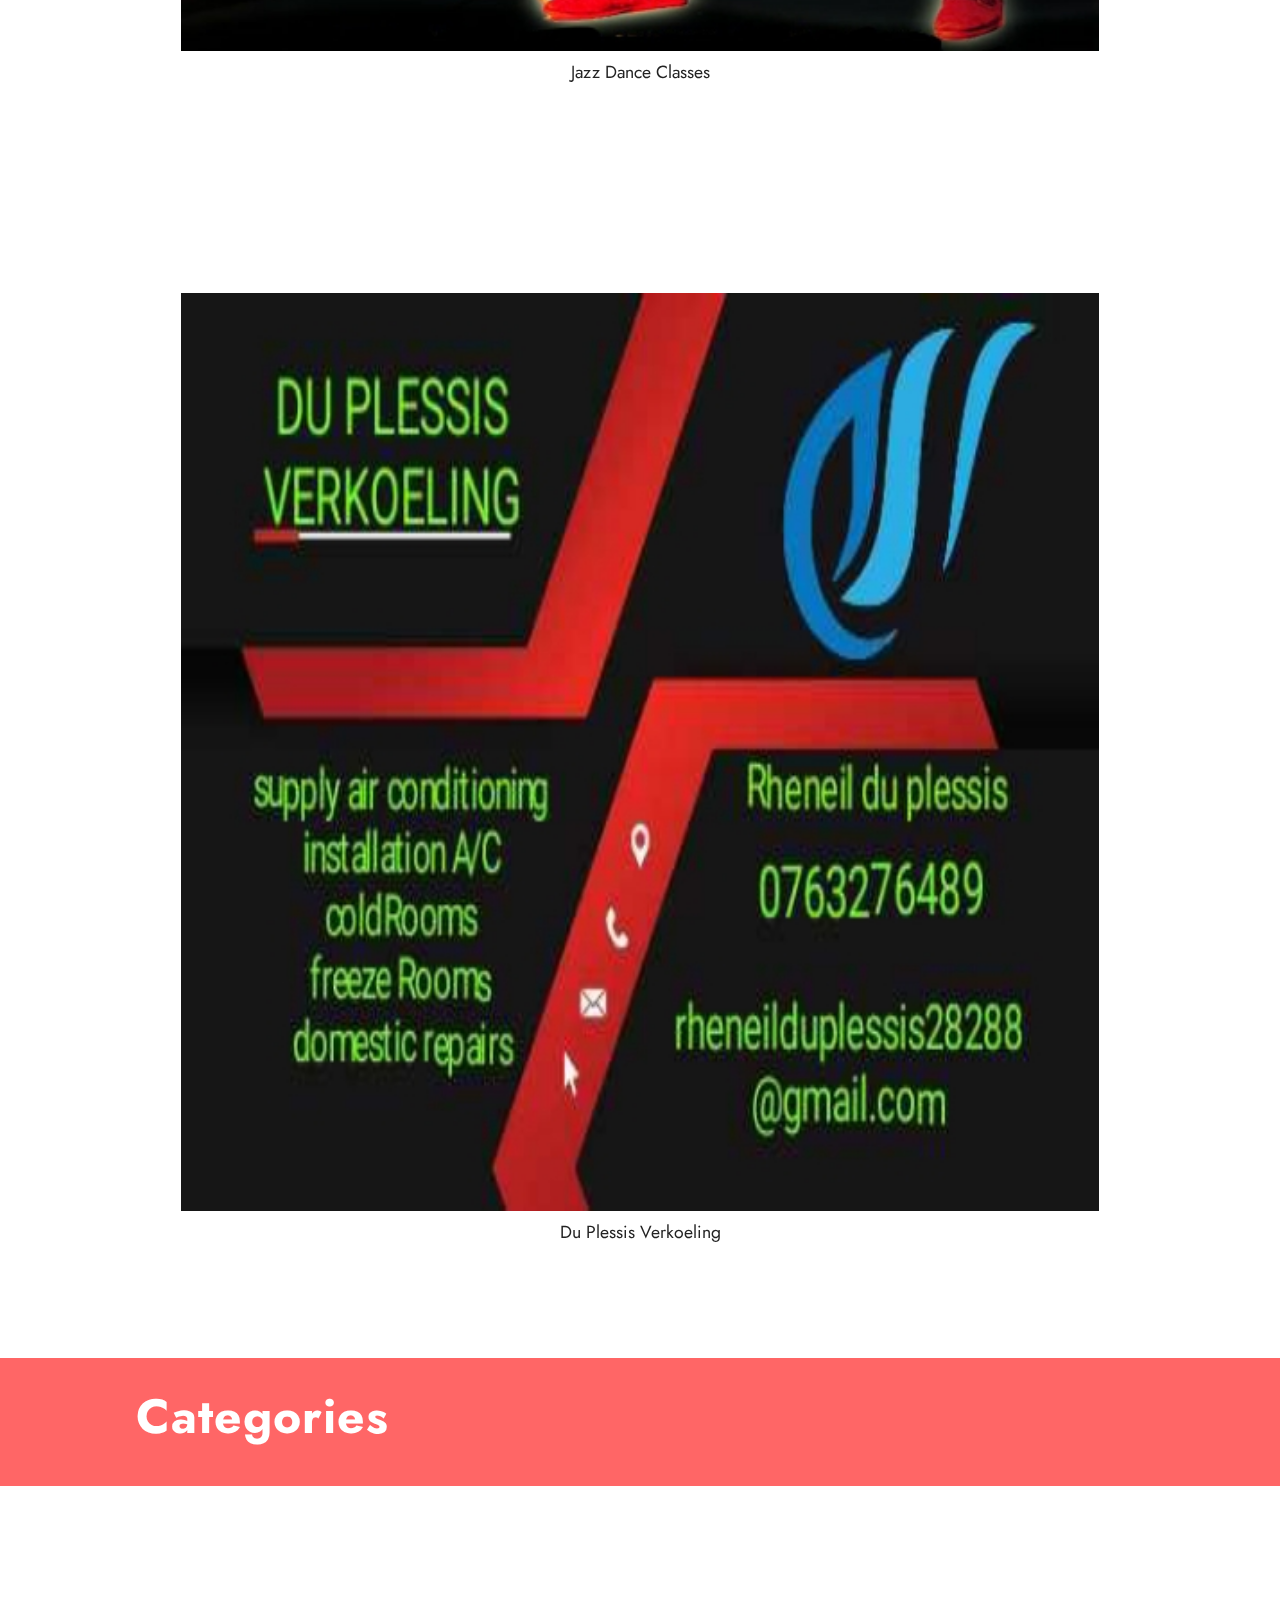
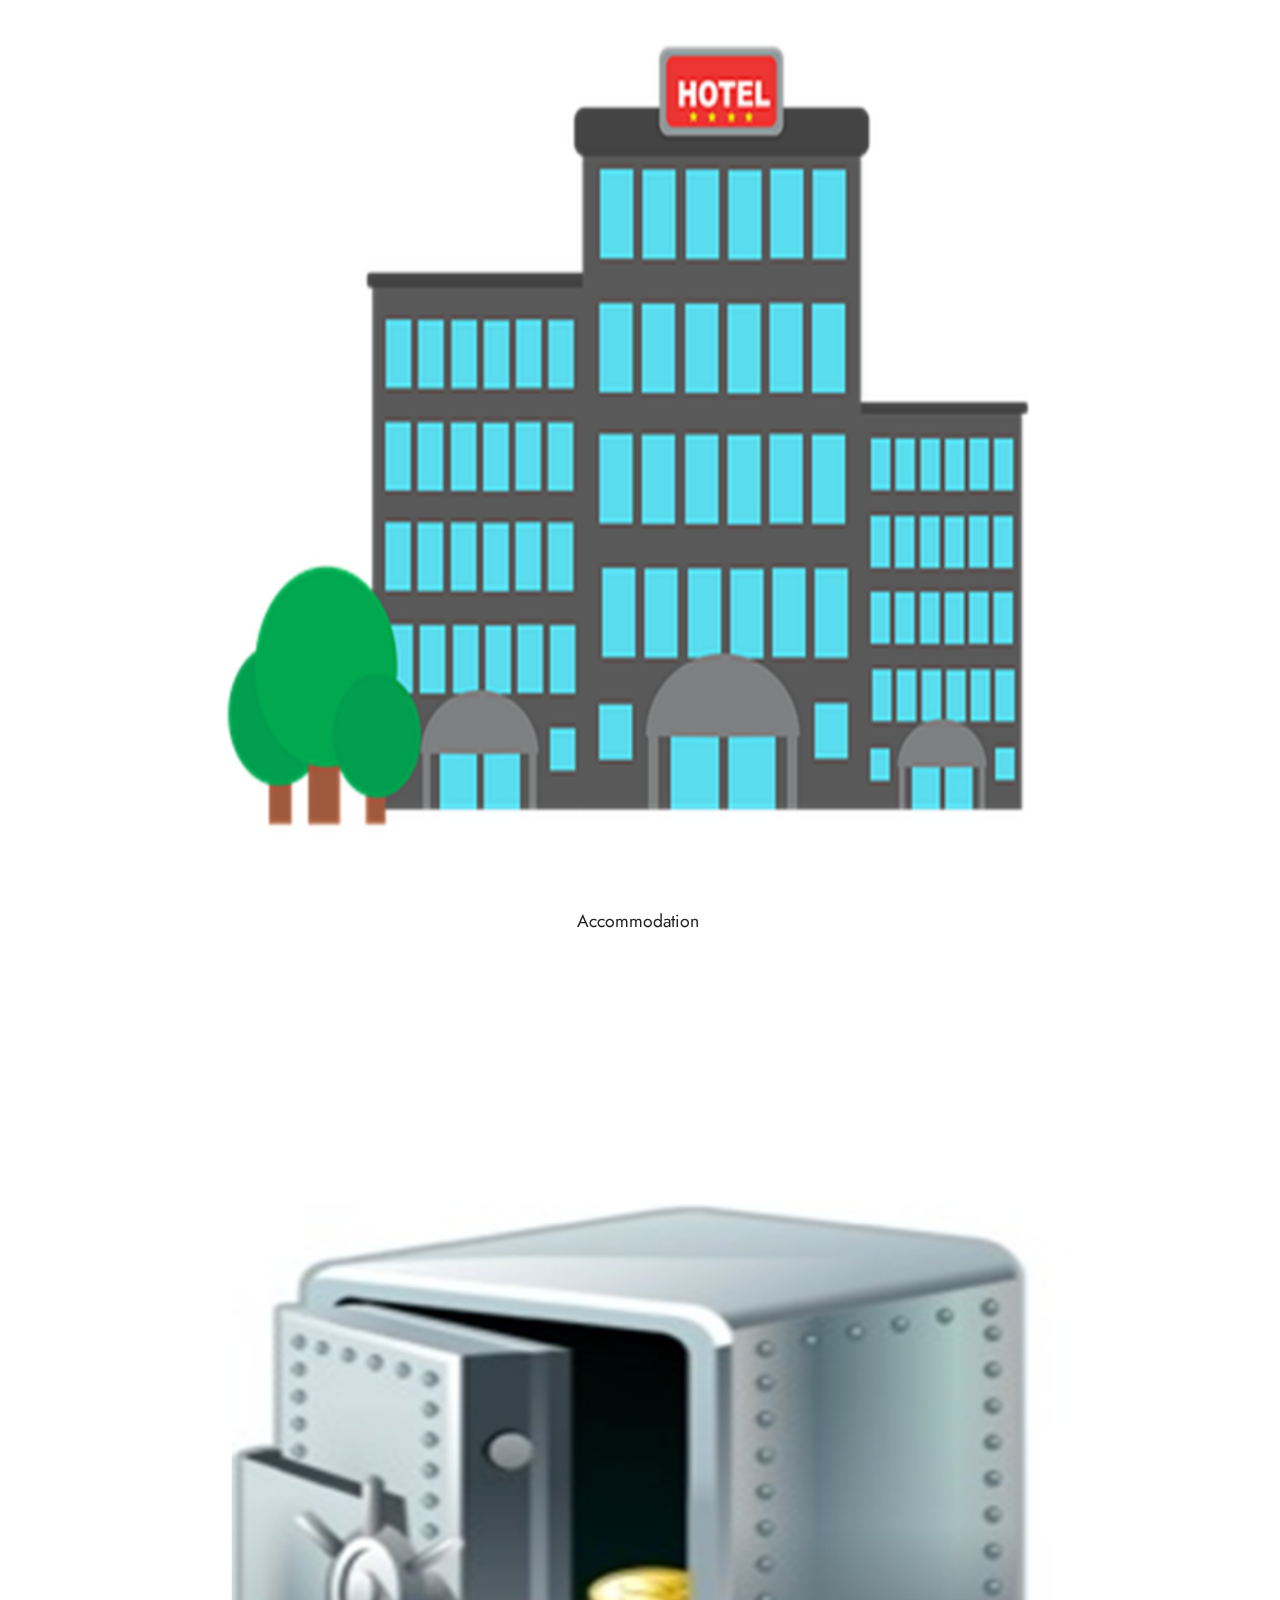
==== commit 4f9efbd9: "update" ====
--- a/page1.html
+++ b/page1.html
@@ -264,6 +264,23 @@
     </div>
 </section>
 
+<section class="image3 cid-sfmd82dRr4" id="image3-1z">
+    
+
+    
+
+    <div class="container">
+        <div class="row justify-content-center">
+            <div class="col-12 col-lg-10">
+                <div class="image-wrapper">
+                    <img src="assets/images/img-20201104-wa0001-512x512.jpg" alt="">
+                    <p class="mbr-description mbr-fonts-style mt-2 align-center display-4">Du Plessis Verkoeling</p>
+                </div>
+            </div>
+        </div>
+    </div>
+</section>
+
 <section class="extFeatures popup-btn-cards cid-sd9udkPXW6 mbr-parallax-background" id="extFeatures66-3">
 
     
--- a/assets/mobirise/css/mbr-additional.css
+++ b/assets/mobirise/css/mbr-additional.css
@@ -1254,6 +1254,22 @@
 .cid-seg7aeIHWI img {
   width: 100%;
 }
+.cid-sfmd82dRr4 {
+  padding-top: 6rem;
+  padding-bottom: 6rem;
+  background-color: #ffffff;
+}
+@media (max-width: 991px) {
+  .cid-sfmd82dRr4 .image-wrapper {
+    margin-bottom: 1rem;
+  }
+}
+.cid-sfmd82dRr4 .row {
+  flex-direction: row-reverse;
+}
+.cid-sfmd82dRr4 img {
+  width: 100%;
+}
 .cid-sd9udkPXW6 {
   padding-top: 0px;
   padding-bottom: 0px;
--- a/assets/mobirise/css/mbr-additional.css
+++ b/assets/mobirise/css/mbr-additional.css
@@ -1254,6 +1254,22 @@
 .cid-seg7aeIHWI img {
   width: 100%;
 }
+.cid-sfmd82dRr4 {
+  padding-top: 6rem;
+  padding-bottom: 6rem;
+  background-color: #ffffff;
+}
+@media (max-width: 991px) {
+  .cid-sfmd82dRr4 .image-wrapper {
+    margin-bottom: 1rem;
+  }
+}
+.cid-sfmd82dRr4 .row {
+  flex-direction: row-reverse;
+}
+.cid-sfmd82dRr4 img {
+  width: 100%;
+}
 .cid-sd9udkPXW6 {
   padding-top: 0px;
   padding-bottom: 0px;
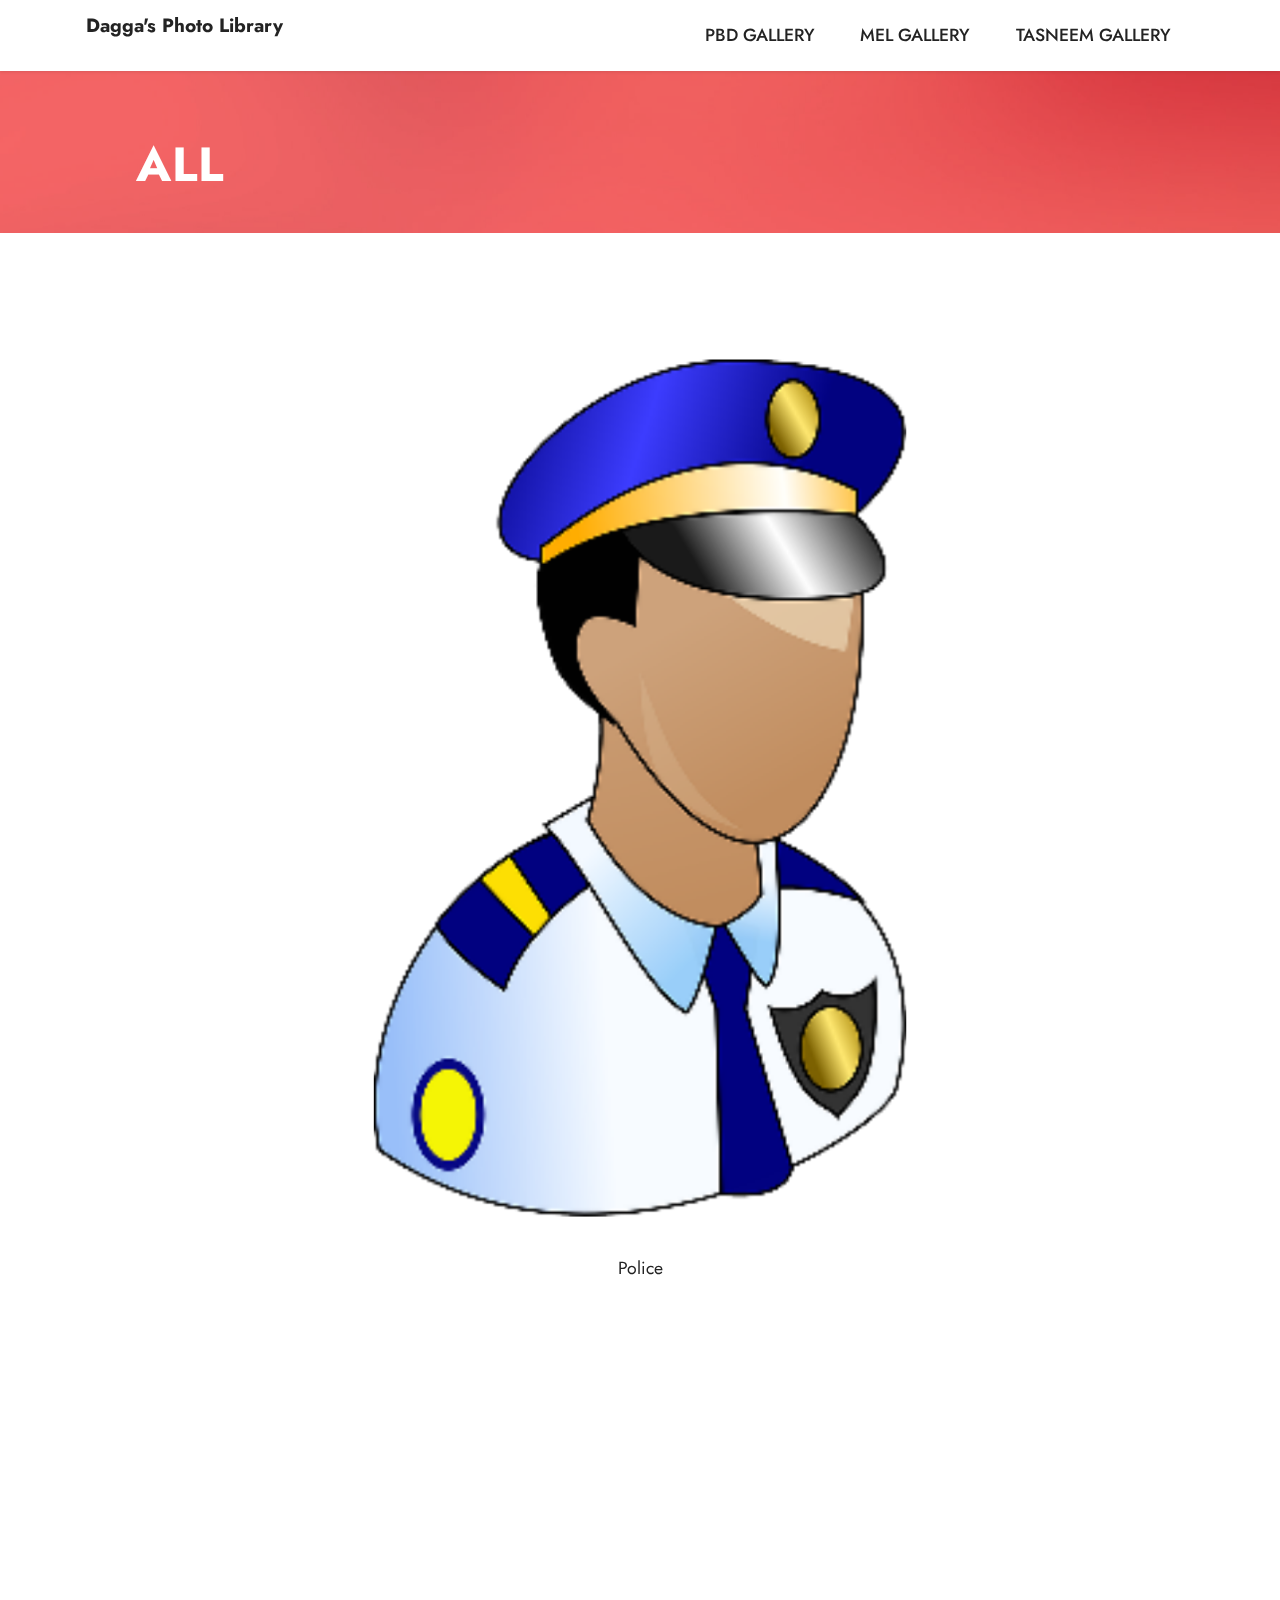
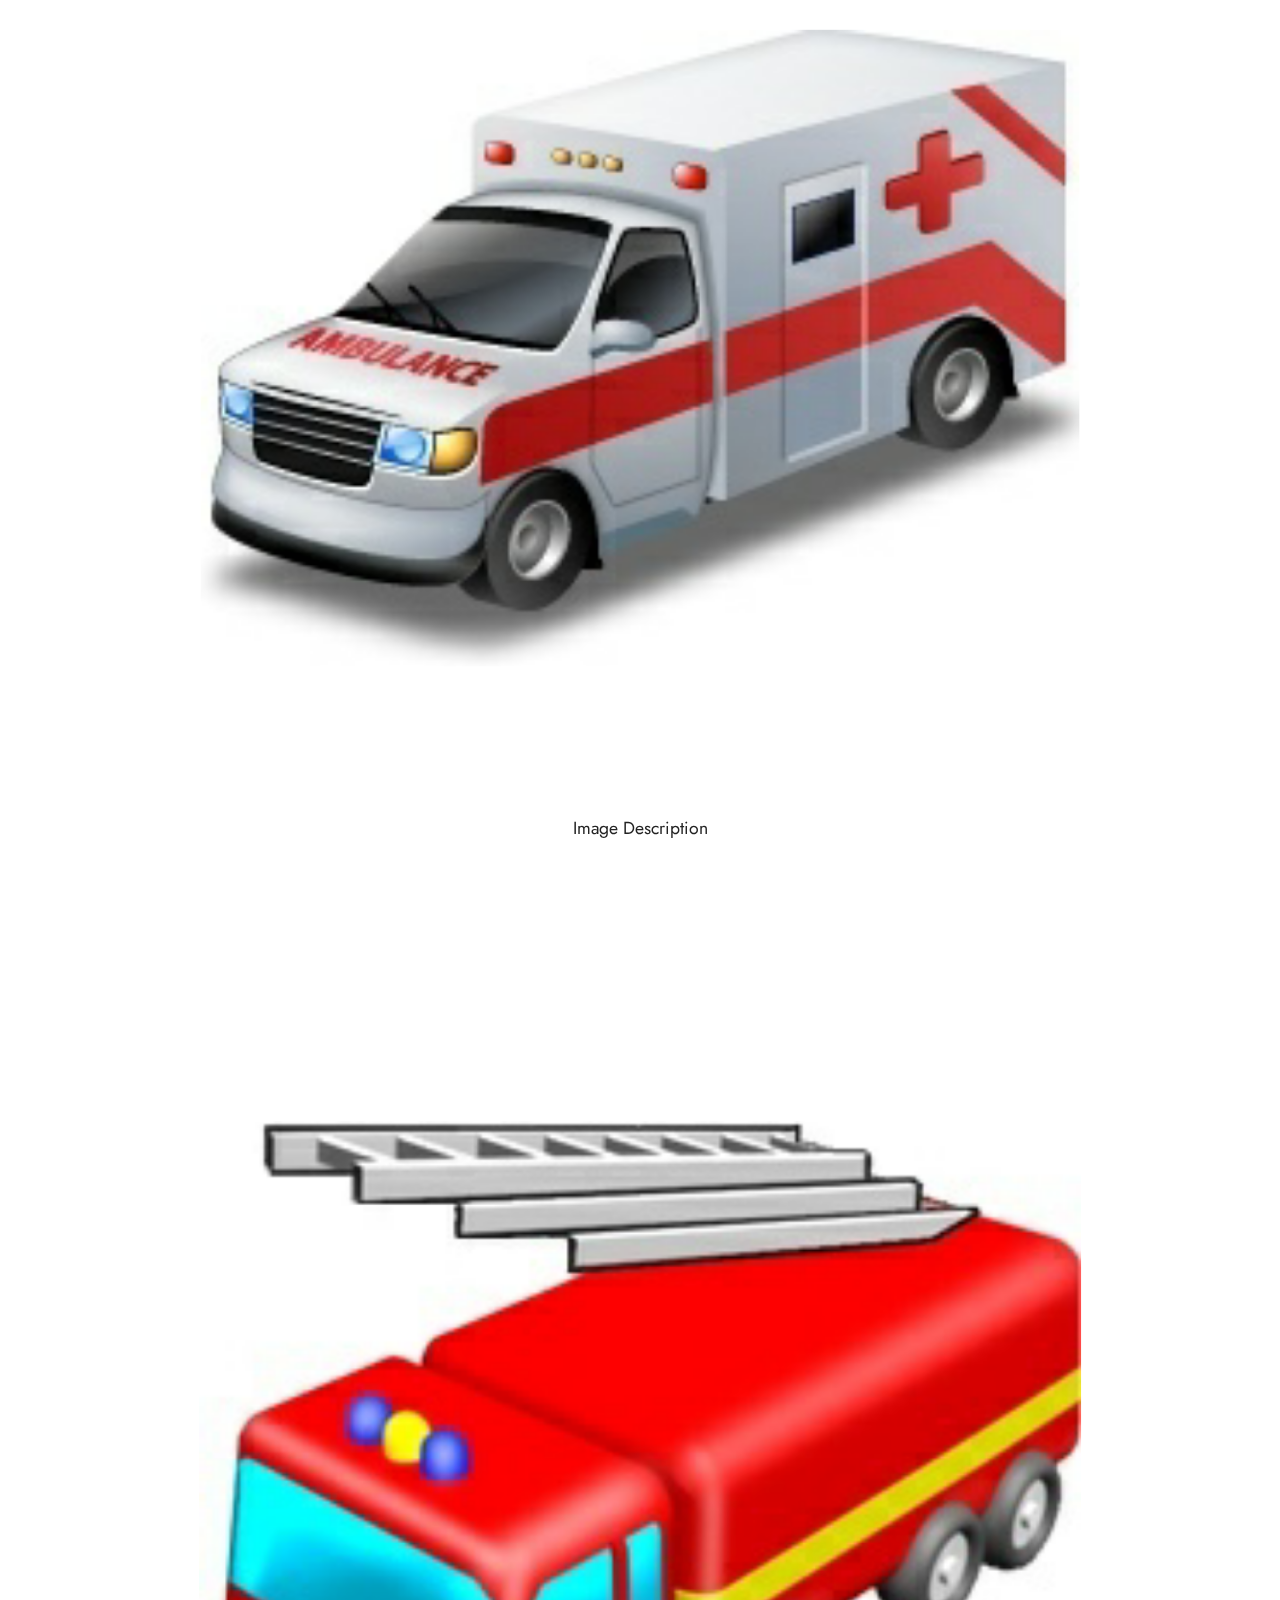
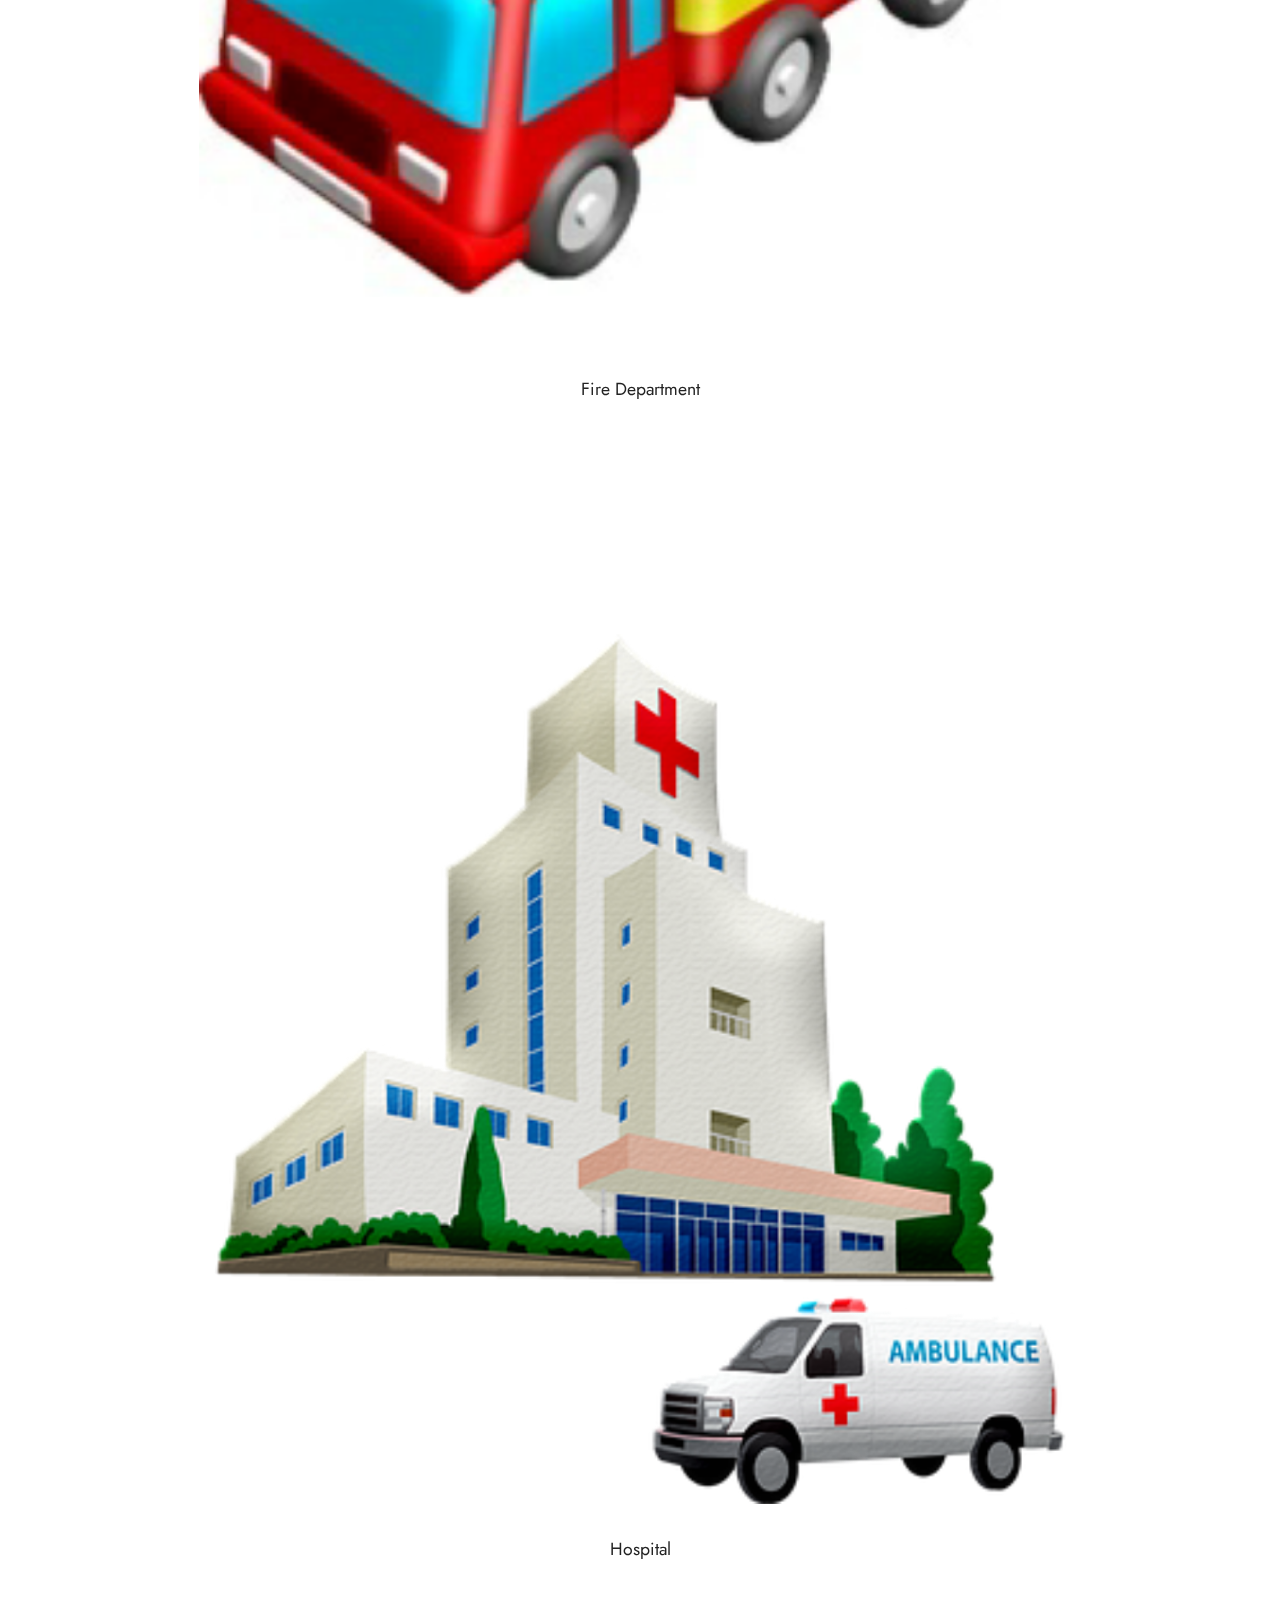
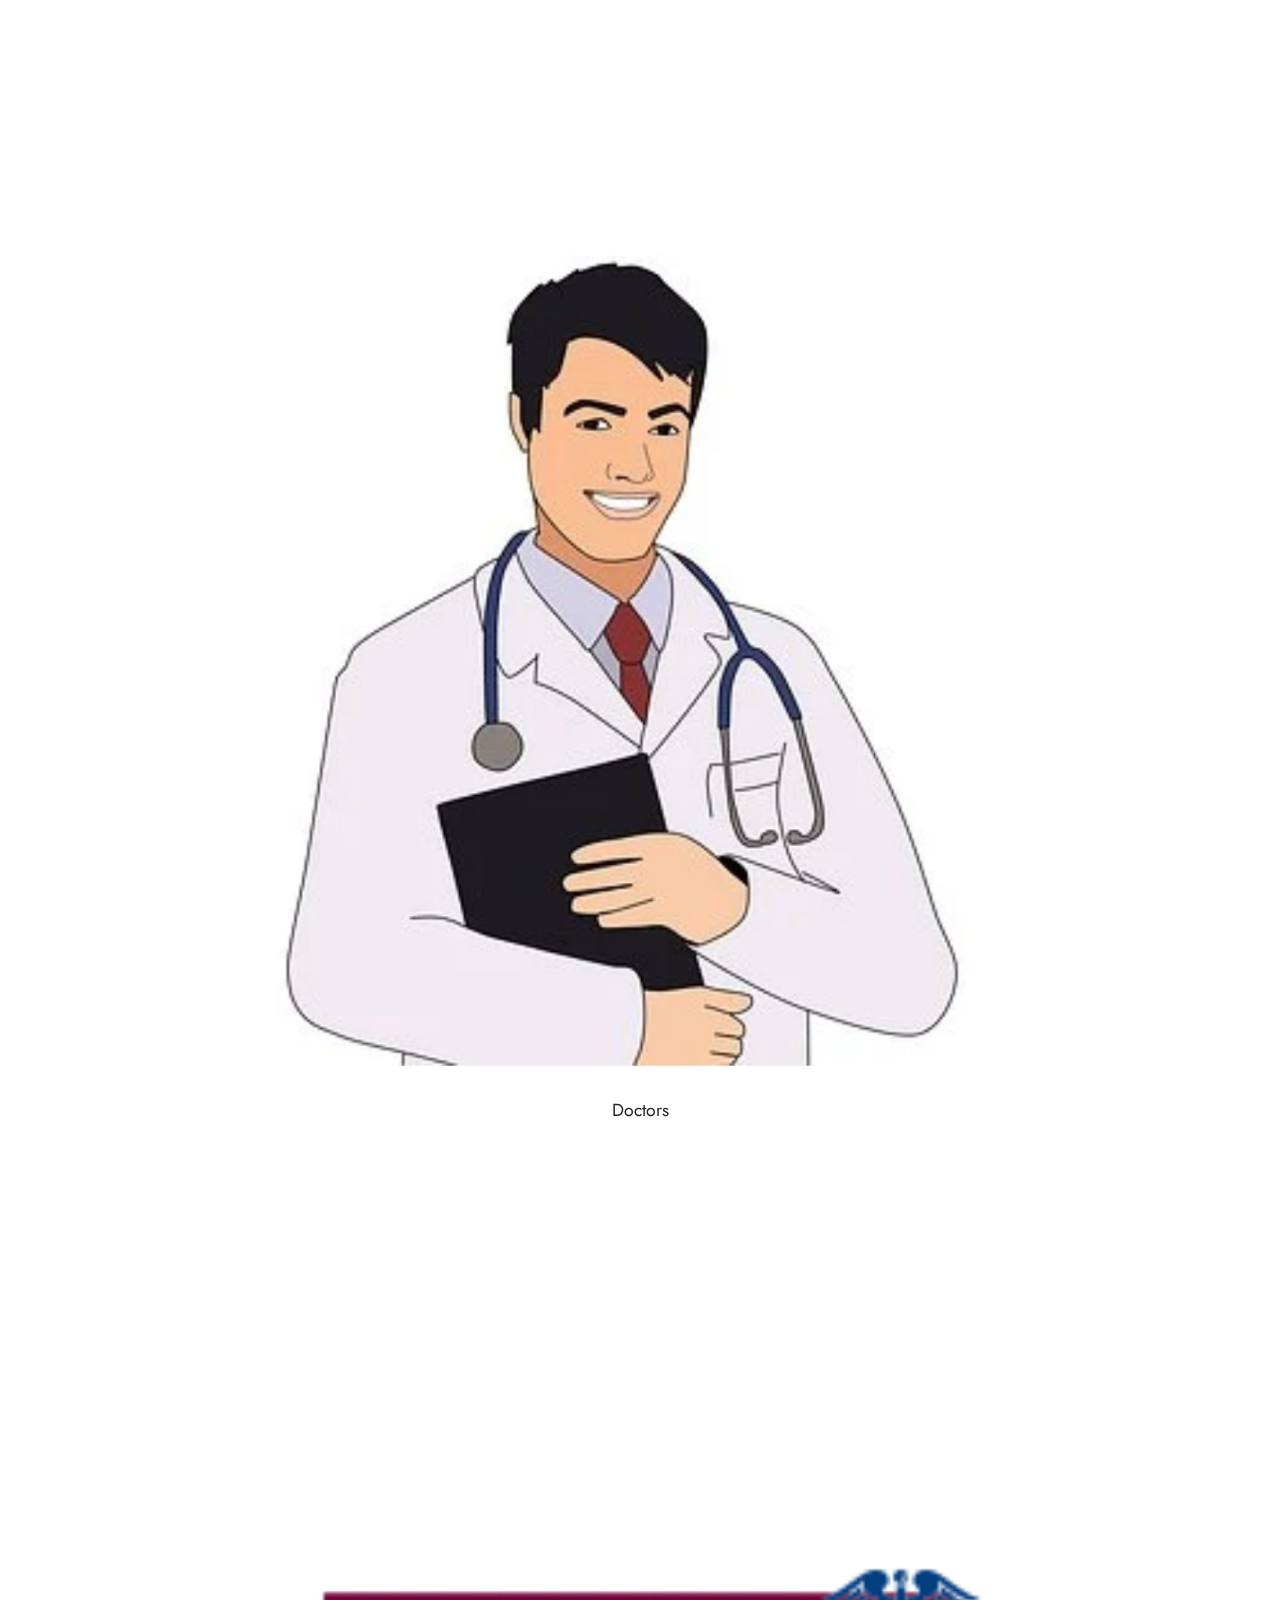
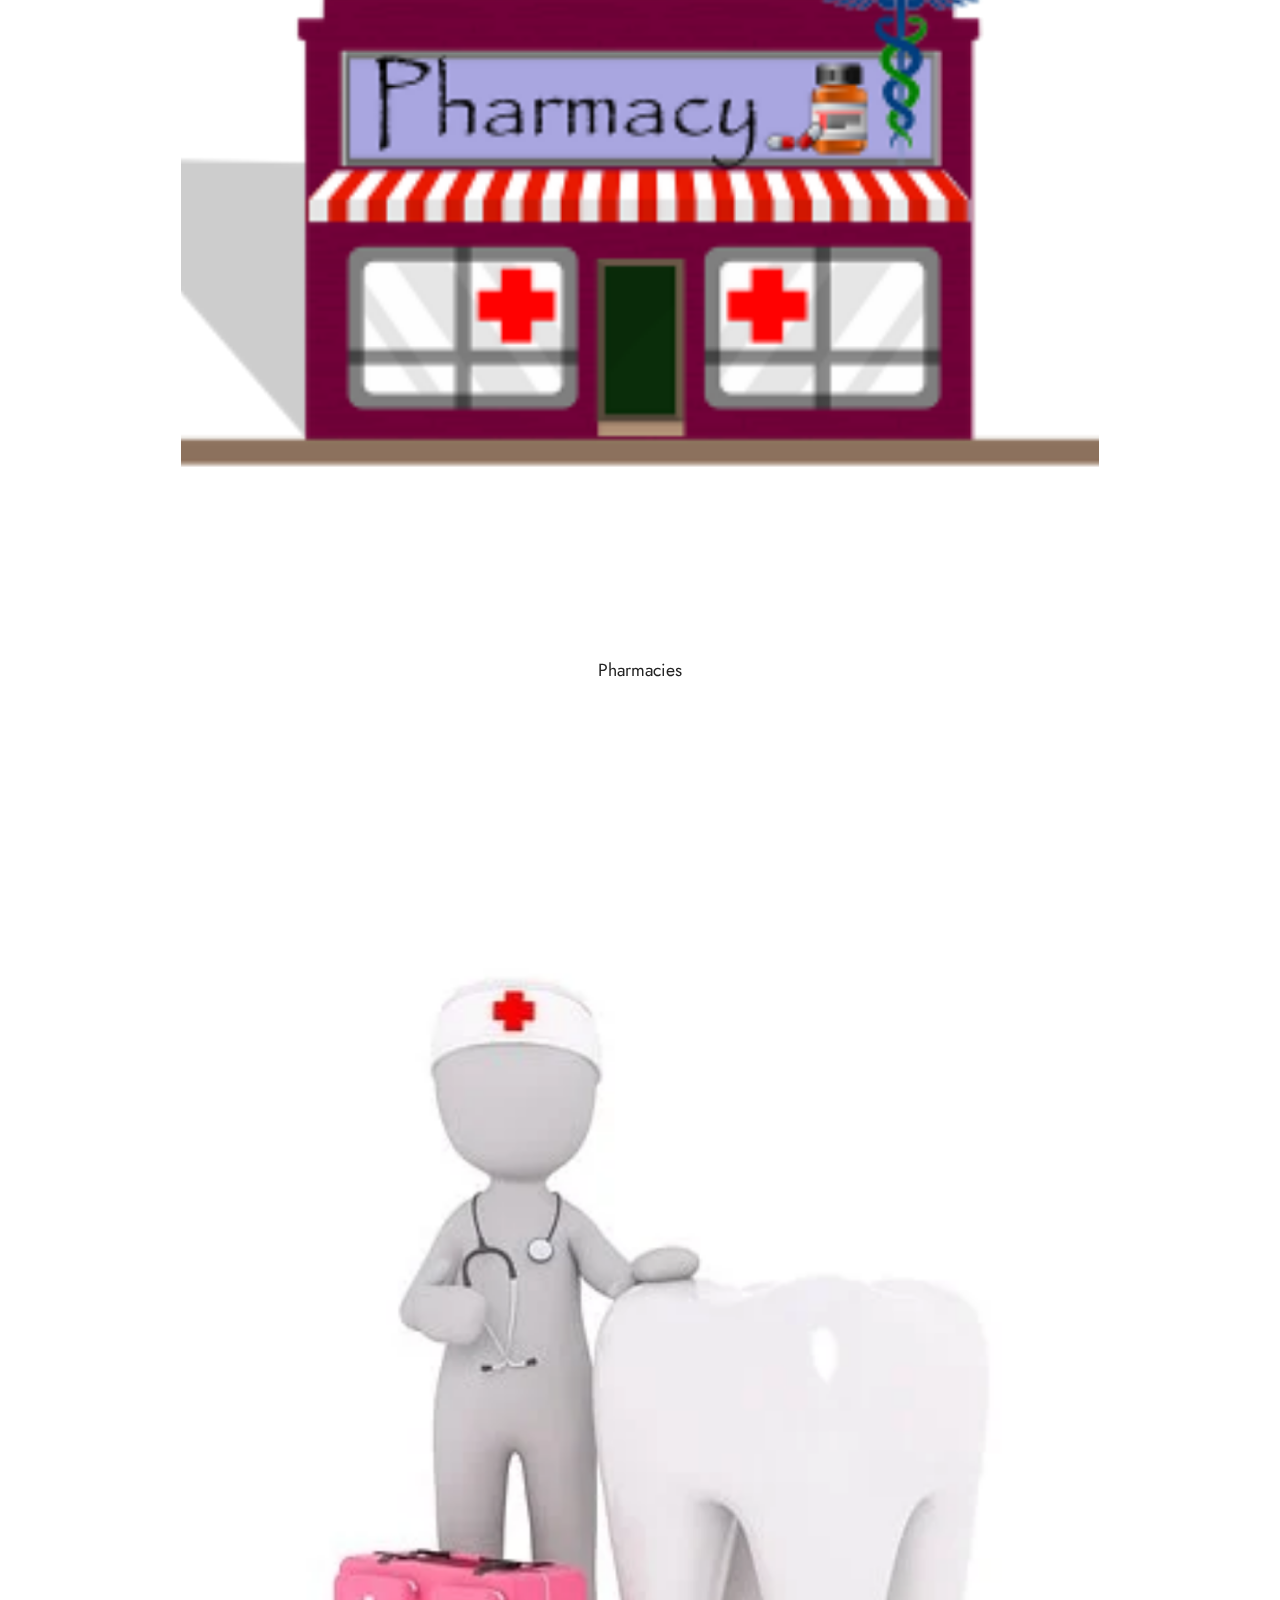
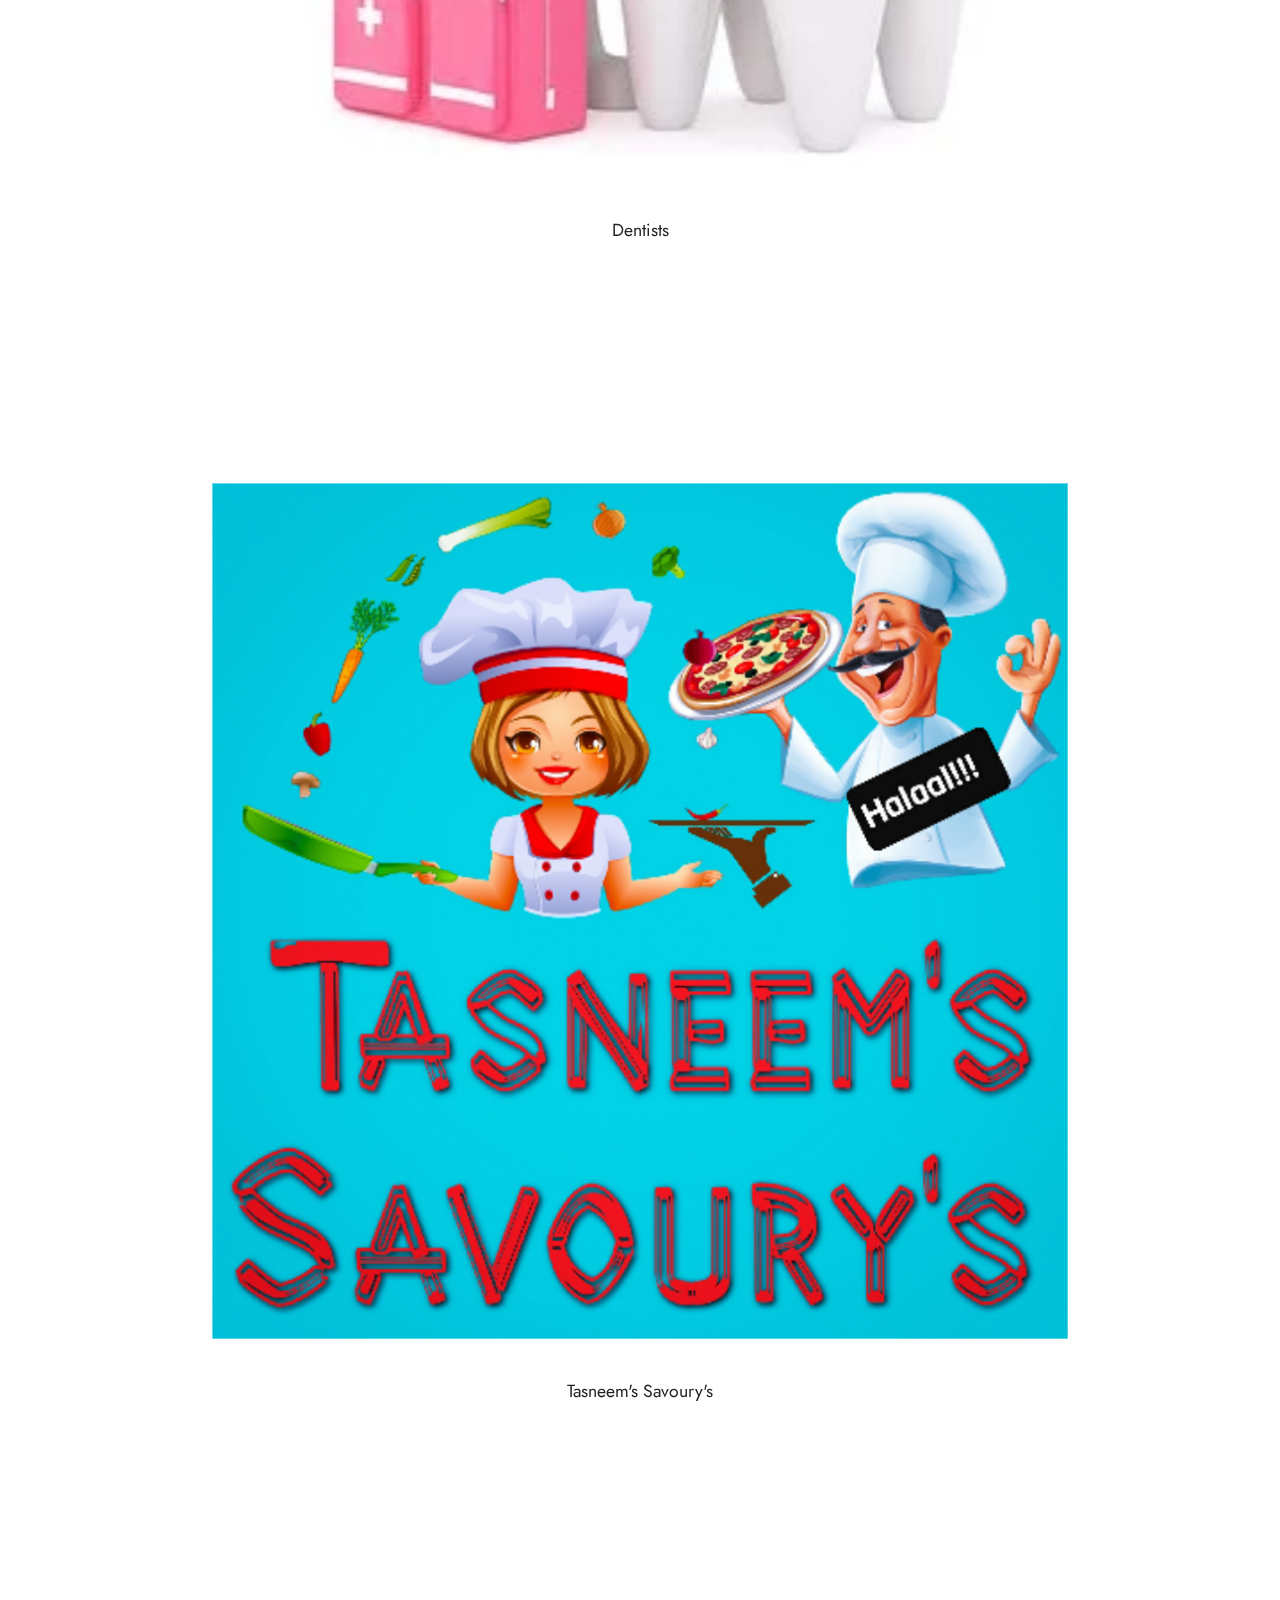
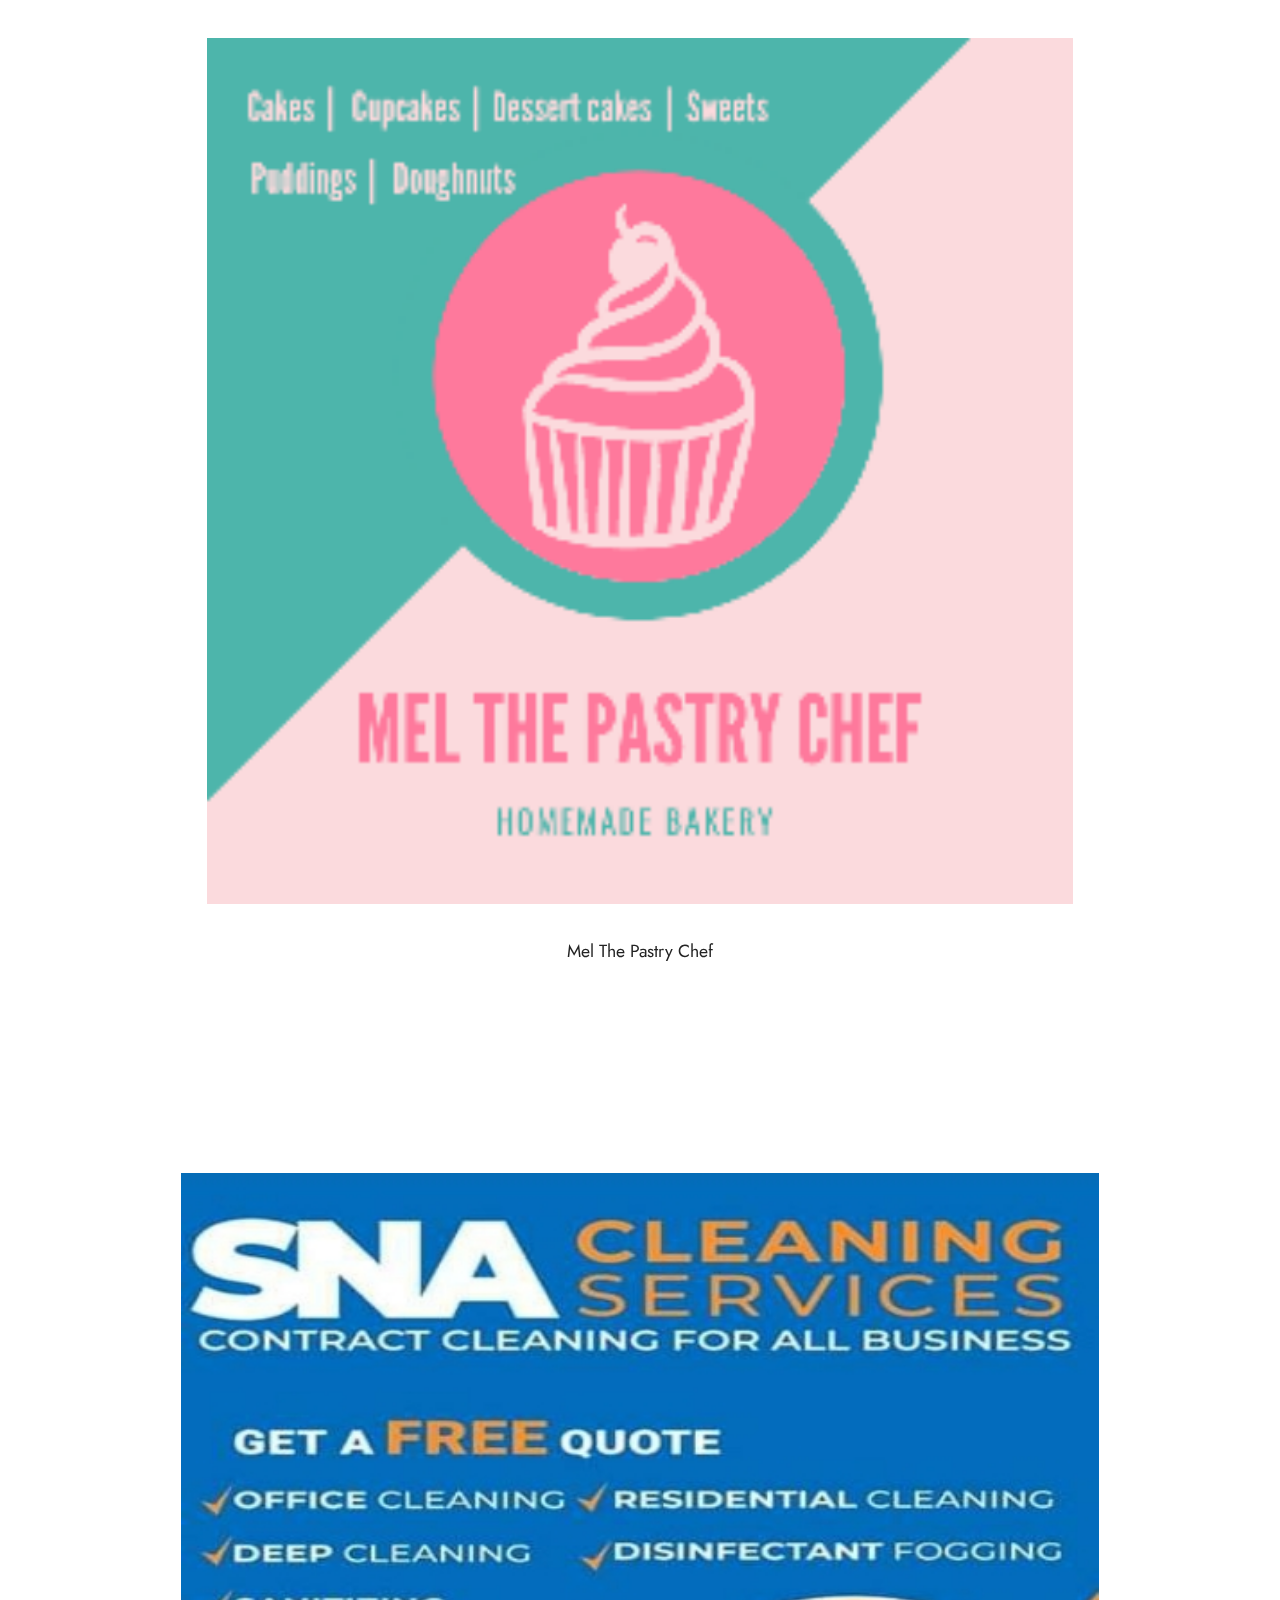
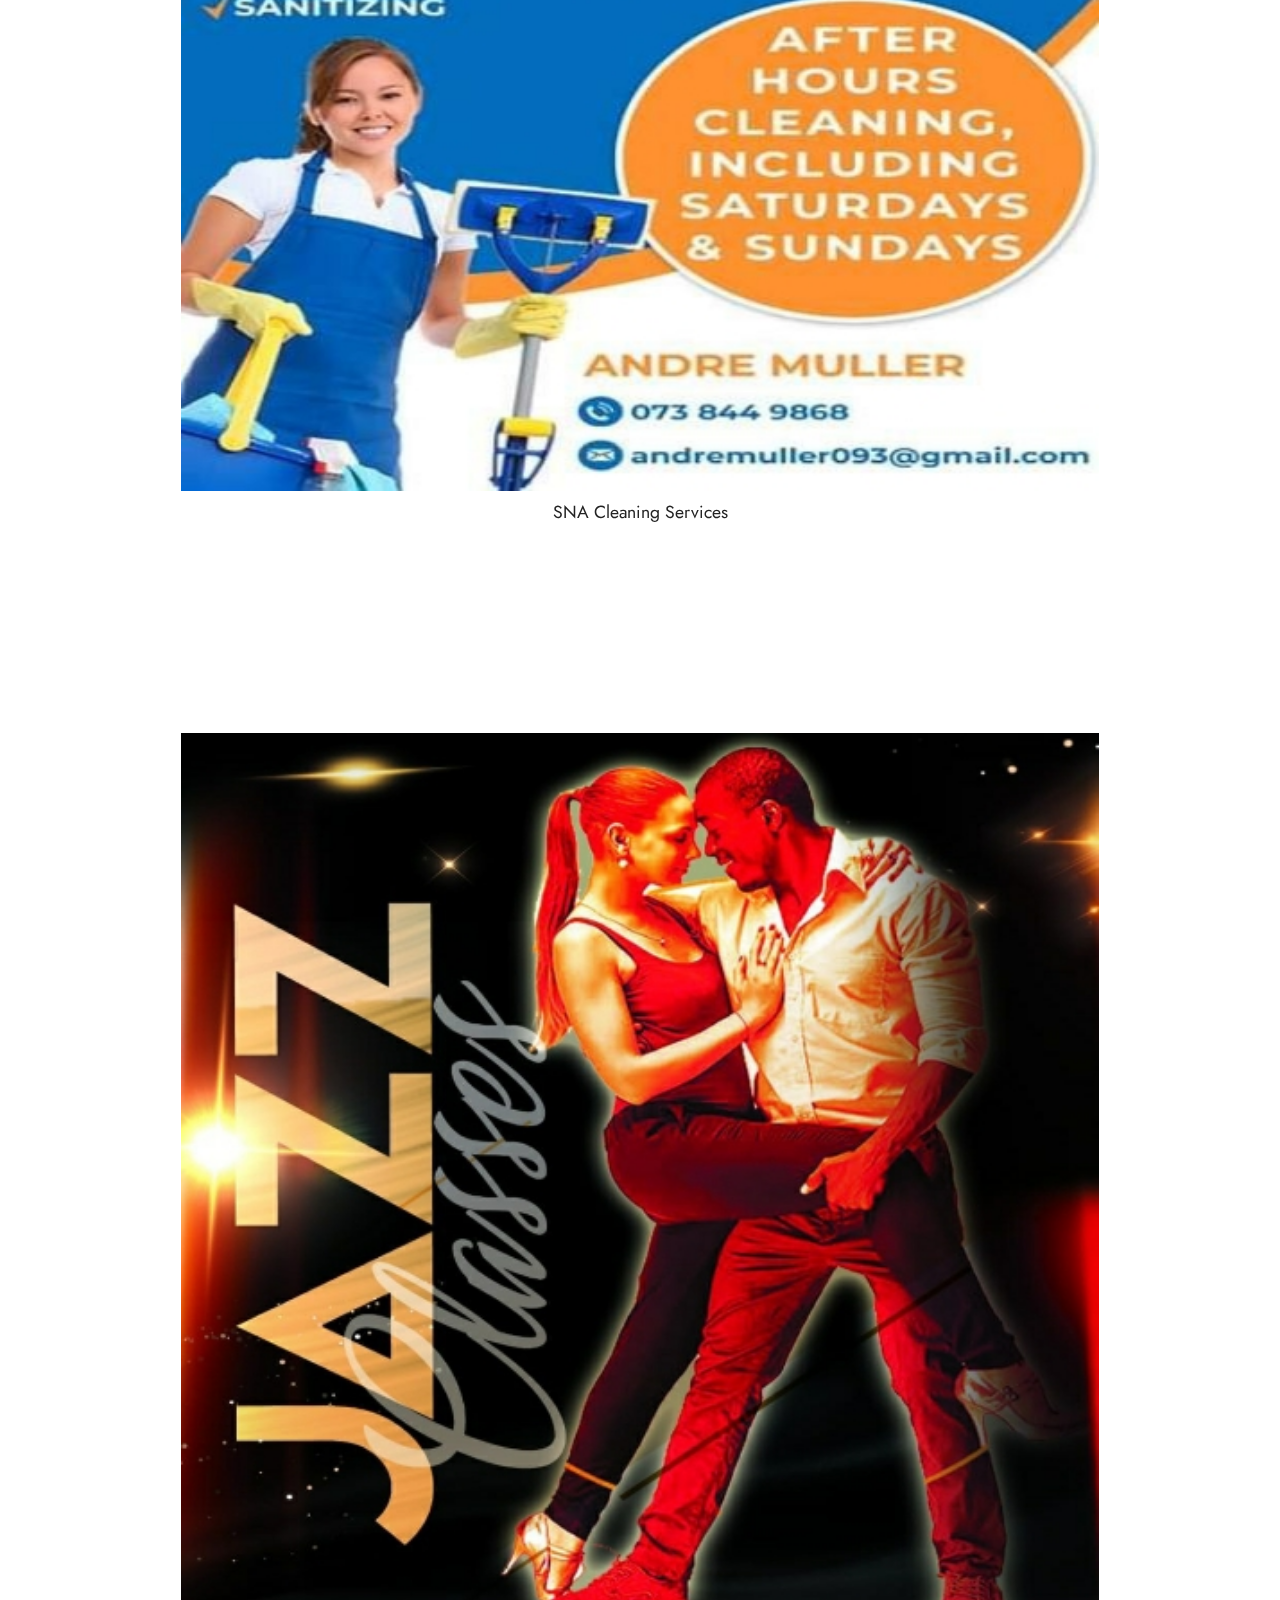
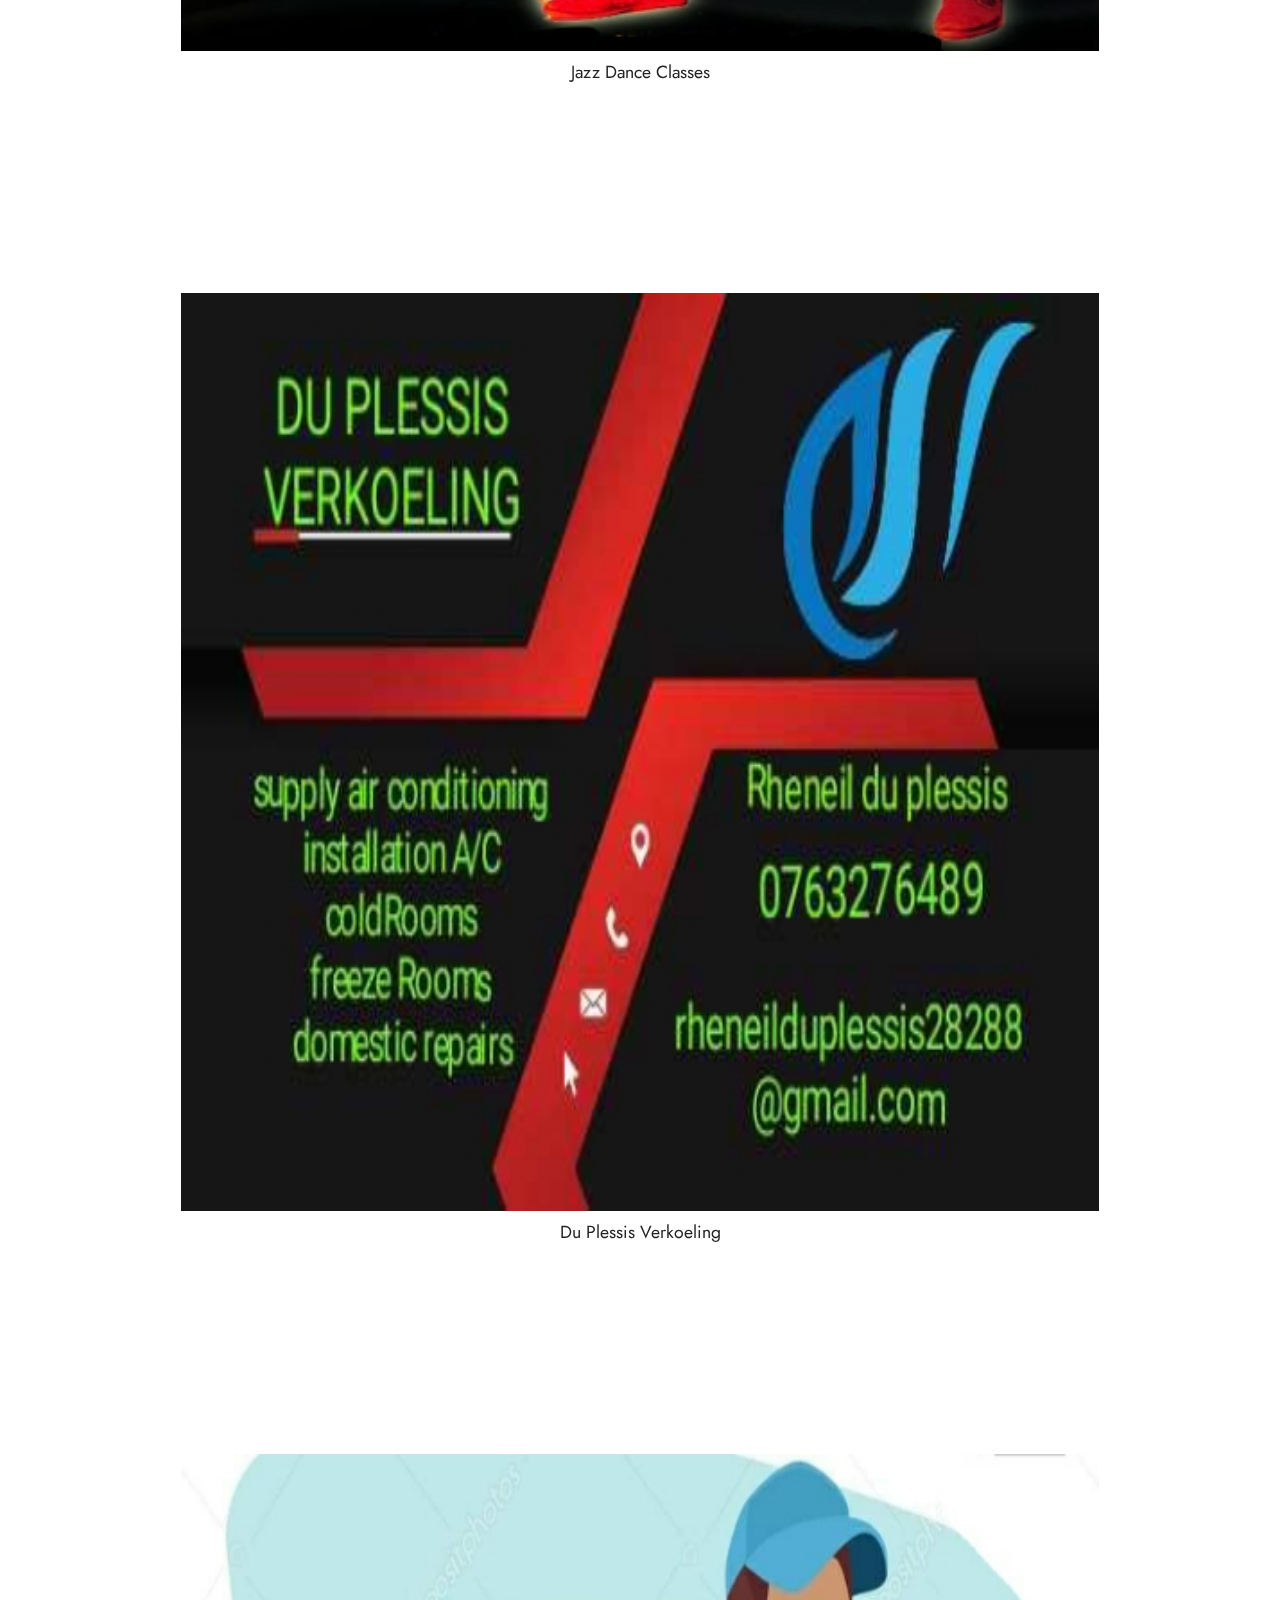
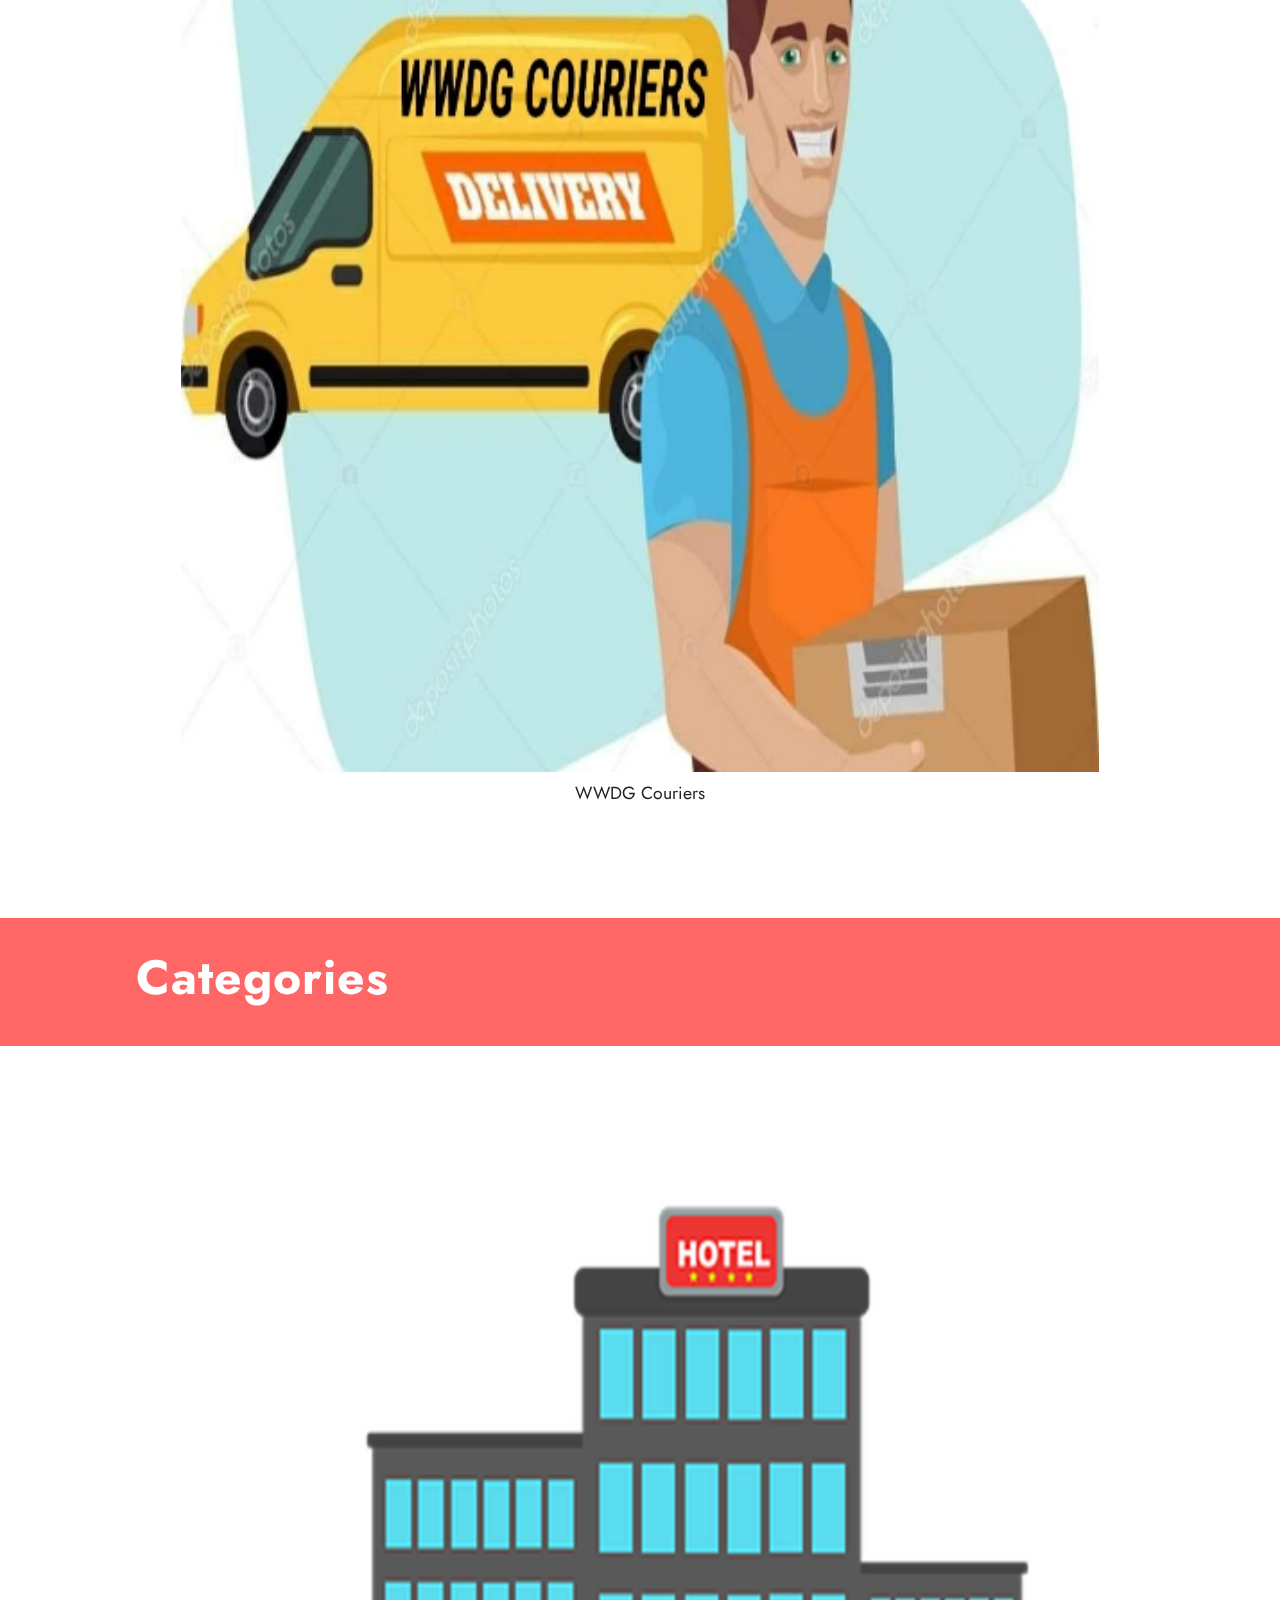
==== commit e3691acf: "Update" ====
--- a/page1.html
+++ b/page1.html
@@ -11,6 +11,7 @@
   
   
   <title>PBD GALLERY</title>
+  <link rel="stylesheet" href="assets/web/assets/mobirise-icons2/mobirise2.css">
   <link rel="stylesheet" href="assets/tether/tether.min.css">
   <link rel="stylesheet" href="assets/bootstrap/css/bootstrap.min.css">
   <link rel="stylesheet" href="assets/bootstrap/css/bootstrap-grid.min.css">
@@ -275,6 +276,23 @@
                 <div class="image-wrapper">
                     <img src="assets/images/img-20201104-wa0001-512x512.jpg" alt="">
                     <p class="mbr-description mbr-fonts-style mt-2 align-center display-4">Du Plessis Verkoeling</p>
+                </div>
+            </div>
+        </div>
+    </div>
+</section>
+
+<section class="image3 cid-sfnb9l4nOx" id="image3-20">
+    
+
+    
+
+    <div class="container">
+        <div class="row justify-content-center">
+            <div class="col-12 col-lg-10">
+                <div class="image-wrapper">
+                    <img src="assets/images/20201030-220332-512x512.jpg" alt="">
+                    <p class="mbr-description mbr-fonts-style mt-2 align-center display-4">WWDG Couriers</p>
                 </div>
             </div>
         </div>
--- a/assets/web/assets/mobirise-icons2/mobirise2.css
+++ b/assets/web/assets/mobirise-icons2/mobirise2.css
@@ -0,0 +1,498 @@
+@font-face {
+  font-family: 'Moririse2';
+  font-display: swap;
+  src:  url('mobirise2.eot?f2bix4');
+  src:  url('mobirise2.eot?f2bix4#iefix') format('embedded-opentype'),
+    url('mobirise2.ttf?f2bix4') format('truetype'),
+    url('mobirise2.woff?f2bix4') format('woff'),
+    url('mobirise2.svg?f2bix4#mobirise2') format('svg');
+  font-weight: normal;
+  font-style: normal;
+}
+
+[class^="mobi-"], [class*=" mobi-"] {
+  /* use !important to prevent issues with browser extensions that change fonts */
+  font-family: 'Moririse2' !important;
+  speak: none;
+  font-style: normal;
+  font-weight: normal;
+  font-variant: normal;
+  text-transform: none;
+  line-height: 1;
+
+  /* Better Font Rendering =========== */
+  -webkit-font-smoothing: antialiased;
+  -moz-osx-font-smoothing: grayscale;
+}
+
+.mobi-mbri-add-submenu:before {
+  content: "\e900";
+}
+.mobi-mbri-alert:before {
+  content: "\e901";
+}
+.mobi-mbri-align-center:before {
+  content: "\e902";
+}
+.mobi-mbri-align-justify:before {
+  content: "\e903";
+}
+.mobi-mbri-align-left:before {
+  content: "\e904";
+}
+.mobi-mbri-align-right:before {
+  content: "\e905";
+}
+.mobi-mbri-android:before {
+  content: "\e906";
+}
+.mobi-mbri-apple:before {
+  content: "\e907";
+}
+.mobi-mbri-arrow-down:before {
+  content: "\e908";
+}
+.mobi-mbri-arrow-next:before {
+  content: "\e909";
+}
+.mobi-mbri-arrow-prev:before {
+  content: "\e90a";
+}
+.mobi-mbri-arrow-up:before {
+  content: "\e90b";
+}
+.mobi-mbri-bold:before {
+  content: "\e90c";
+}
+.mobi-mbri-bookmark:before {
+  content: "\e90d";
+}
+.mobi-mbri-bootstrap:before {
+  content: "\e90e";
+}
+.mobi-mbri-briefcase:before {
+  content: "\e90f";
+}
+.mobi-mbri-browse:before {
+  content: "\e910";
+}
+.mobi-mbri-bulleted-list:before {
+  content: "\e911";
+}
+.mobi-mbri-calendar:before {
+  content: "\e912";
+}
+.mobi-mbri-camera:before {
+  content: "\e913";
+}
+.mobi-mbri-cart-add:before {
+  content: "\e914";
+}
+.mobi-mbri-cart-full:before {
+  content: "\e915";
+}
+.mobi-mbri-cash:before {
+  content: "\e916";
+}
+.mobi-mbri-change-style:before {
+  content: "\e917";
+}
+.mobi-mbri-chat:before {
+  content: "\e918";
+}
+.mobi-mbri-clock:before {
+  content: "\e919";
+}
+.mobi-mbri-close:before {
+  content: "\e91a";
+}
+.mobi-mbri-cloud:before {
+  content: "\e91b";
+}
+.mobi-mbri-code:before {
+  content: "\e91c";
+}
+.mobi-mbri-contact-form:before {
+  content: "\e91d";
+}
+.mobi-mbri-credit-card:before {
+  content: "\e91e";
+}
+.mobi-mbri-cursor-click:before {
+  content: "\e91f";
+}
+.mobi-mbri-cust-feedback:before {
+  content: "\e920";
+}
+.mobi-mbri-database:before {
+  content: "\e921";
+}
+.mobi-mbri-delivery:before {
+  content: "\e922";
+}
+.mobi-mbri-desktop:before {
+  content: "\e923";
+}
+.mobi-mbri-devices:before {
+  content: "\e924";
+}
+.mobi-mbri-down:before {
+  content: "\e925";
+}
+.mobi-mbri-download-2:before {
+  content: "\e926";
+}
+.mobi-mbri-download:before {
+  content: "\e927";
+}
+.mobi-mbri-drag-n-drop-2:before {
+  content: "\e928";
+}
+.mobi-mbri-drag-n-drop:before {
+  content: "\e929";
+}
+.mobi-mbri-edit-2:before {
+  content: "\e92a";
+}
+.mobi-mbri-edit:before {
+  content: "\e92b";
+}
+.mobi-mbri-error:before {
+  content: "\e92c";
+}
+.mobi-mbri-extension:before {
+  content: "\e92d";
+}
+.mobi-mbri-features:before {
+  content: "\e92e";
+}
+.mobi-mbri-file:before {
+  content: "\e92f";
+}
+.mobi-mbri-flag:before {
+  content: "\e930";
+}
+.mobi-mbri-folder:before {
+  content: "\e931";
+}
+.mobi-mbri-gift:before {
+  content: "\e932";
+}
+.mobi-mbri-github:before {
+  content: "\e933";
+}
+.mobi-mbri-globe-2:before {
+  content: "\e934";
+}
+.mobi-mbri-globe:before {
+  content: "\e935";
+}
+.mobi-mbri-growing-chart:before {
+  content: "\e936";
+}
+.mobi-mbri-hearth:before {
+  content: "\e937";
+}
+.mobi-mbri-help:before {
+  content: "\e938";
+}
+.mobi-mbri-home:before {
+  content: "\e939";
+}
+.mobi-mbri-hot-cup:before {
+  content: "\e93a";
+}
+.mobi-mbri-idea:before {
+  content: "\e93b";
+}
+.mobi-mbri-image-gallery:before {
+  content: "\e93c";
+}
+.mobi-mbri-image-slider:before {
+  content: "\e93d";
+}
+.mobi-mbri-info:before {
+  content: "\e93e";
+}
+.mobi-mbri-italic:before {
+  content: "\e93f";
+}
+.mobi-mbri-key:before {
+  content: "\e940";
+}
+.mobi-mbri-laptop:before {
+  content: "\e941";
+}
+.mobi-mbri-layers:before {
+  content: "\e942";
+}
+.mobi-mbri-left-right:before {
+  content: "\e943";
+}
+.mobi-mbri-left:before {
+  content: "\e944";
+}
+.mobi-mbri-letter:before {
+  content: "\e945";
+}
+.mobi-mbri-like:before {
+  content: "\e946";
+}
+.mobi-mbri-link:before {
+  content: "\e947";
+}
+.mobi-mbri-lock:before {
+  content: "\e948";
+}
+.mobi-mbri-login:before {
+  content: "\e949";
+}
+.mobi-mbri-logout:before {
+  content: "\e94a";
+}
+.mobi-mbri-magic-stick:before {
+  content: "\e94b";
+}
+.mobi-mbri-map-pin:before {
+  content: "\e94c";
+}
+.mobi-mbri-menu:before {
+  content: "\e94d";
+}
+.mobi-mbri-mobile-2:before {
+  content: "\e94e";
+}
+.mobi-mbri-mobile-horizontal:before {
+  content: "\e94f";
+}
+.mobi-mbri-mobile:before {
+  content: "\e950";
+}
+.mobi-mbri-mobirise:before {
+  content: "\e951";
+}
+.mobi-mbri-more-horizontal:before {
+  content: "\e952";
+}
+.mobi-mbri-more-vertical:before {
+  content: "\e953";
+}
+.mobi-mbri-music:before {
+  content: "\e954";
+}
+.mobi-mbri-new-file:before {
+  content: "\e955";
+}
+.mobi-mbri-numbered-list:before {
+  content: "\e956";
+}
+.mobi-mbri-opened-folder:before {
+  content: "\e957";
+}
+.mobi-mbri-pages:before {
+  content: "\e958";
+}
+.mobi-mbri-paper-plane:before {
+  content: "\e959";
+}
+.mobi-mbri-paperclip:before {
+  content: "\e95a";
+}
+.mobi-mbri-phone:before {
+  content: "\e95b";
+}
+.mobi-mbri-photo:before {
+  content: "\e95c";
+}
+.mobi-mbri-photos:before {
+  content: "\e95d";
+}
+.mobi-mbri-pin:before {
+  content: "\e95e";
+}
+.mobi-mbri-play:before {
+  content: "\e95f";
+}
+.mobi-mbri-plus:before {
+  content: "\e960";
+}
+.mobi-mbri-preview:before {
+  content: "\e961";
+}
+.mobi-mbri-print:before {
+  content: "\e962";
+}
+.mobi-mbri-protect:before {
+  content: "\e963";
+}
+.mobi-mbri-question:before {
+  content: "\e964";
+}
+.mobi-mbri-quote-left:before {
+  content: "\e965";
+}
+.mobi-mbri-quote-right:before {
+  content: "\e966";
+}
+.mobi-mbri-redo:before {
+  content: "\e967";
+}
+.mobi-mbri-refresh:before {
+  content: "\e968";
+}
+.mobi-mbri-responsive-2:before {
+  content: "\e969";
+}
+.mobi-mbri-responsive:before {
+  content: "\e96a";
+}
+.mobi-mbri-right:before {
+  content: "\e96b";
+}
+.mobi-mbri-rocket:before {
+  content: "\e96c";
+}
+.mobi-mbri-sad-face:before {
+  content: "\e96d";
+}
+.mobi-mbri-sale:before {
+  content: "\e96e";
+}
+.mobi-mbri-save:before {
+  content: "\e96f";
+}
+.mobi-mbri-search:before {
+  content: "\e970";
+}
+.mobi-mbri-setting-2:before {
+  content: "\e971";
+}
+.mobi-mbri-setting-3:before {
+  content: "\e972";
+}
+.mobi-mbri-setting:before {
+  content: "\e973";
+}
+.mobi-mbri-share:before {
+  content: "\e974";
+}
+.mobi-mbri-shopping-bag:before {
+  content: "\e975";
+}
+.mobi-mbri-shopping-basket:before {
+  content: "\e976";
+}
+.mobi-mbri-shopping-cart:before {
+  content: "\e977";
+}
+.mobi-mbri-sites:before {
+  content: "\e978";
+}
+.mobi-mbri-smile-face:before {
+  content: "\e979";
+}
+.mobi-mbri-speed:before {
+  content: "\e97a";
+}
+.mobi-mbri-star:before {
+  content: "\e97b";
+}
+.mobi-mbri-success:before {
+  content: "\e97c";
+}
+.mobi-mbri-sun:before {
+  content: "\e97d";
+}
+.mobi-mbri-sun2:before {
+  content: "\e97e";
+}
+.mobi-mbri-tablet-vertical:before {
+  content: "\e97f";
+}
+.mobi-mbri-tablet:before {
+  content: "\e980";
+}
+.mobi-mbri-target:before {
+  content: "\e981";
+}
+.mobi-mbri-timer:before {
+  content: "\e982";
+}
+.mobi-mbri-to-ftp:before {
+  content: "\e983";
+}
+.mobi-mbri-to-local-drive:before {
+  content: "\e984";
+}
+.mobi-mbri-touch-swipe:before {
+  content: "\e985";
+}
+.mobi-mbri-touch:before {
+  content: "\e986";
+}
+.mobi-mbri-trash:before {
+  content: "\e987";
+}
+.mobi-mbri-underline:before {
+  content: "\e988";
+}
+.mobi-mbri-undo:before {
+  content: "\e989";
+}
+.mobi-mbri-unlink:before {
+  content: "\e98a";
+}
+.mobi-mbri-unlock:before {
+  content: "\e98b";
+}
+.mobi-mbri-up-down:before {
+  content: "\e98c";
+}
+.mobi-mbri-up:before {
+  content: "\e98d";
+}
+.mobi-mbri-update:before {
+  content: "\e98e";
+}
+.mobi-mbri-upload-2:before {
+  content: "\e98f";
+}
+.mobi-mbri-upload:before {
+  content: "\e990";
+}
+.mobi-mbri-user-2:before {
+  content: "\e991";
+}
+.mobi-mbri-user:before {
+  content: "\e992";
+}
+.mobi-mbri-users:before {
+  content: "\e993";
+}
+.mobi-mbri-video-play:before {
+  content: "\e994";
+}
+.mobi-mbri-video:before {
+  content: "\e995";
+}
+.mobi-mbri-watch:before {
+  content: "\e996";
+}
+.mobi-mbri-website-theme-2:before {
+  content: "\e997";
+}
+.mobi-mbri-website-theme:before {
+  content: "\e998";
+}
+.mobi-mbri-wifi:before {
+  content: "\e999";
+}
+.mobi-mbri-windows:before {
+  content: "\e99a";
+}
+.mobi-mbri-zoom-in:before {
+  content: "\e99b";
+}
+.mobi-mbri-zoom-out:before {
+  content: "\e99c";
+}
--- a/assets/mobirise/css/mbr-additional.css
+++ b/assets/mobirise/css/mbr-additional.css
@@ -1270,6 +1270,22 @@
 .cid-sfmd82dRr4 img {
   width: 100%;
 }
+.cid-sfnb9l4nOx {
+  padding-top: 6rem;
+  padding-bottom: 6rem;
+  background-color: #ffffff;
+}
+@media (max-width: 991px) {
+  .cid-sfnb9l4nOx .image-wrapper {
+    margin-bottom: 1rem;
+  }
+}
+.cid-sfnb9l4nOx .row {
+  flex-direction: row-reverse;
+}
+.cid-sfnb9l4nOx img {
+  width: 100%;
+}
 .cid-sd9udkPXW6 {
   padding-top: 0px;
   padding-bottom: 0px;
--- a/assets/mobirise/css/mbr-additional.css
+++ b/assets/mobirise/css/mbr-additional.css
@@ -1270,6 +1270,22 @@
 .cid-sfmd82dRr4 img {
   width: 100%;
 }
+.cid-sfnb9l4nOx {
+  padding-top: 6rem;
+  padding-bottom: 6rem;
+  background-color: #ffffff;
+}
+@media (max-width: 991px) {
+  .cid-sfnb9l4nOx .image-wrapper {
+    margin-bottom: 1rem;
+  }
+}
+.cid-sfnb9l4nOx .row {
+  flex-direction: row-reverse;
+}
+.cid-sfnb9l4nOx img {
+  width: 100%;
+}
 .cid-sd9udkPXW6 {
   padding-top: 0px;
   padding-bottom: 0px;
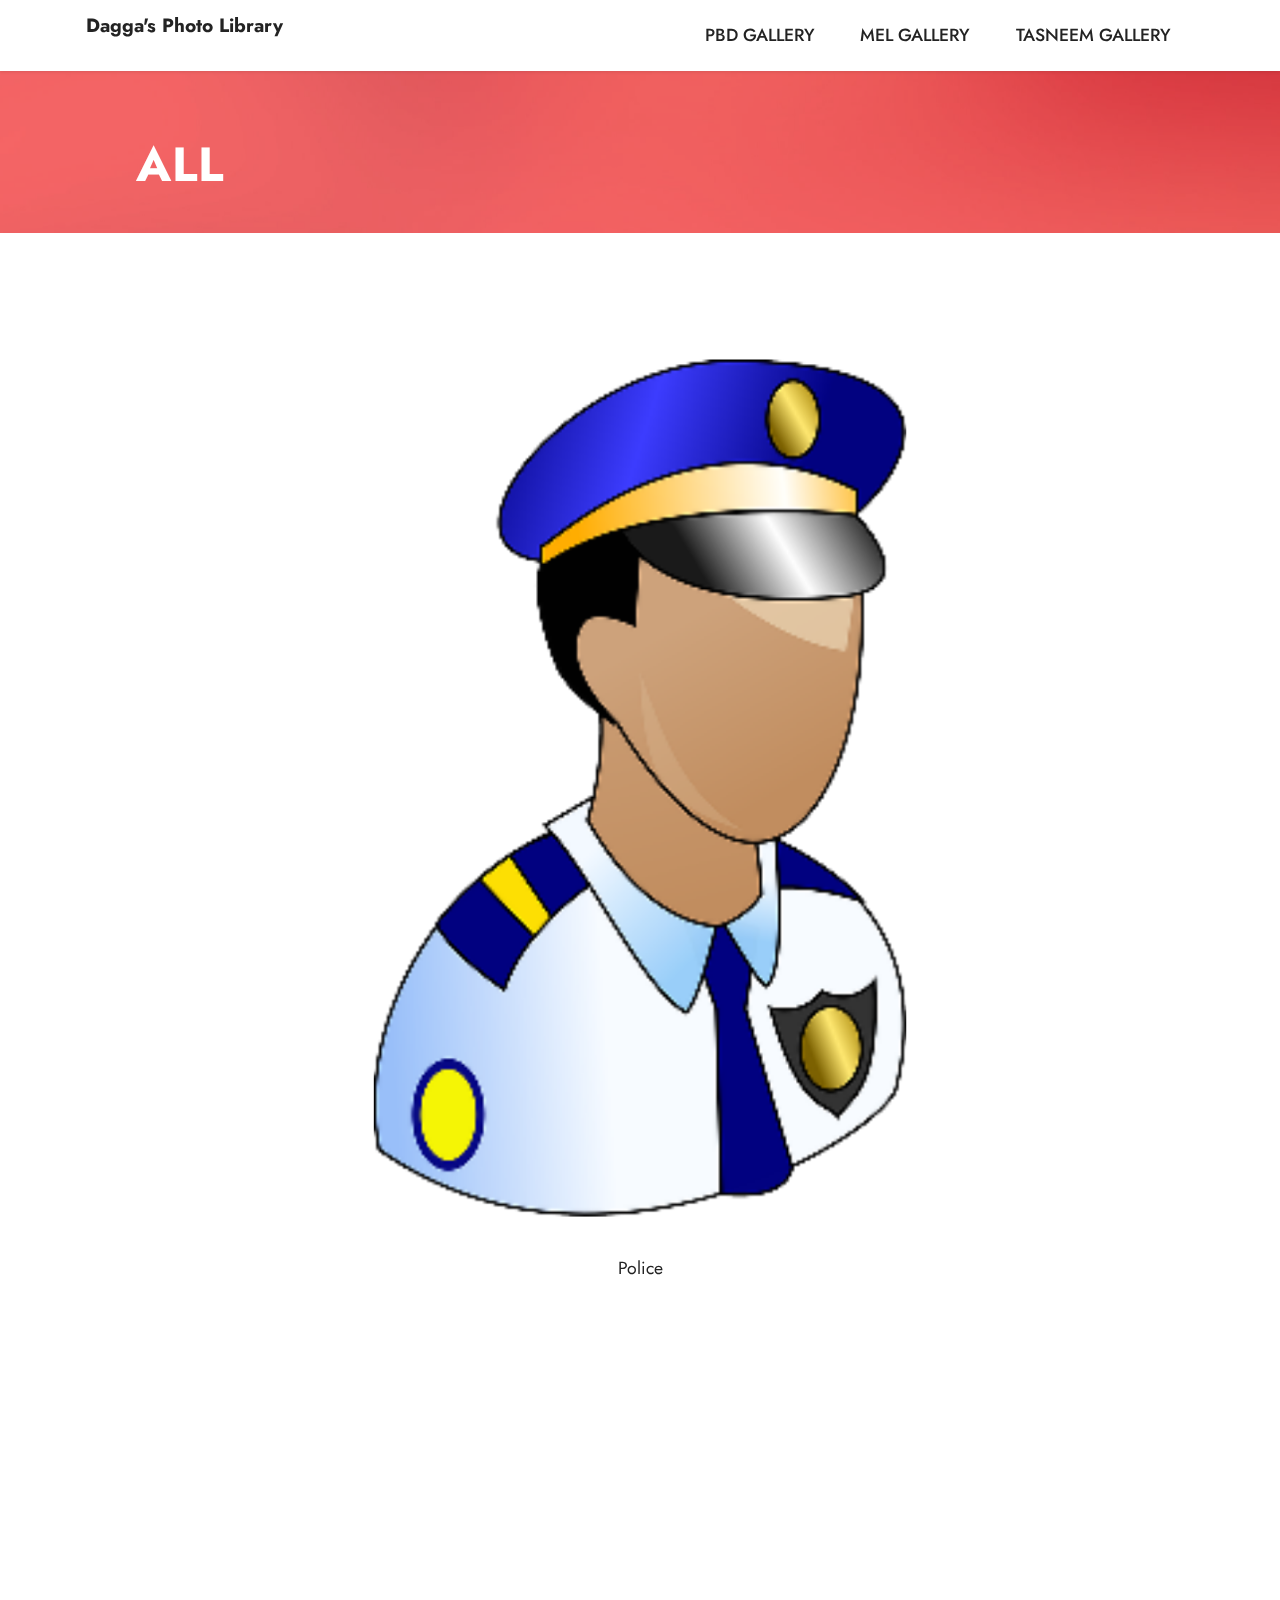
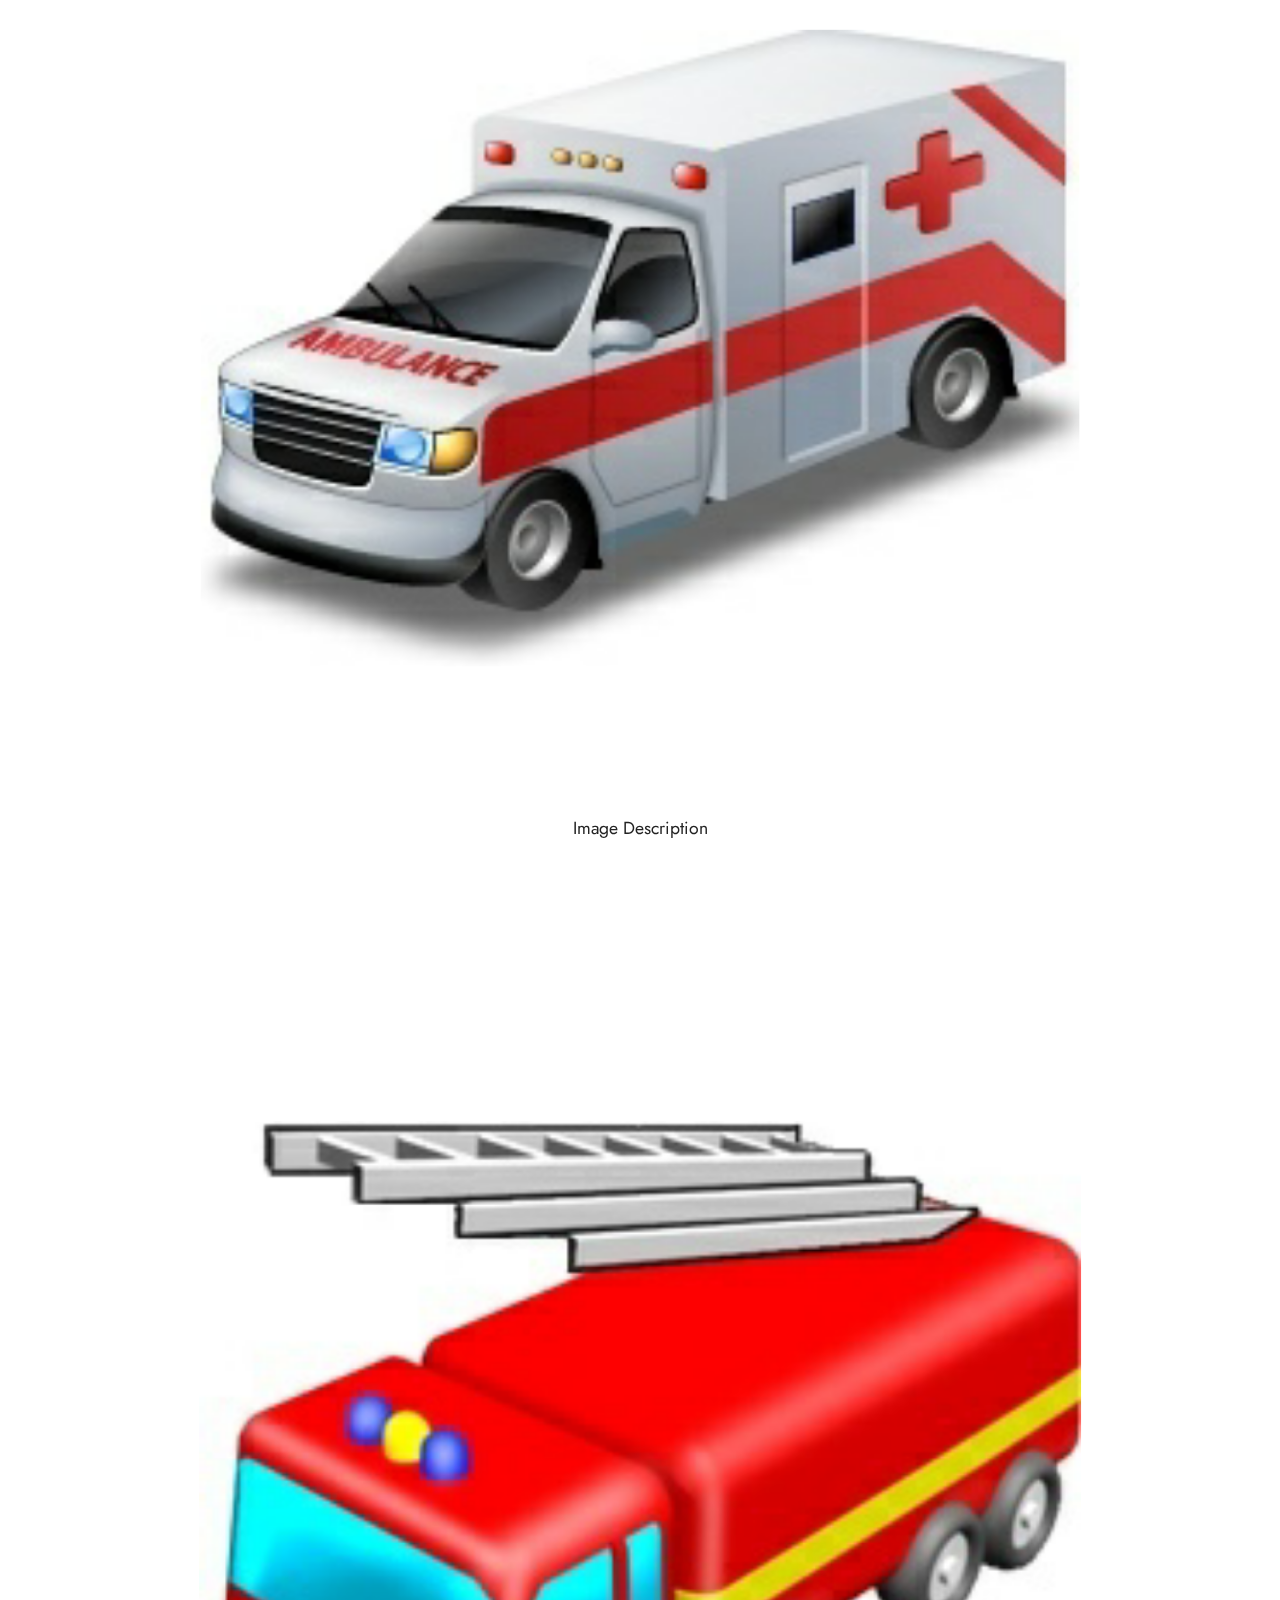
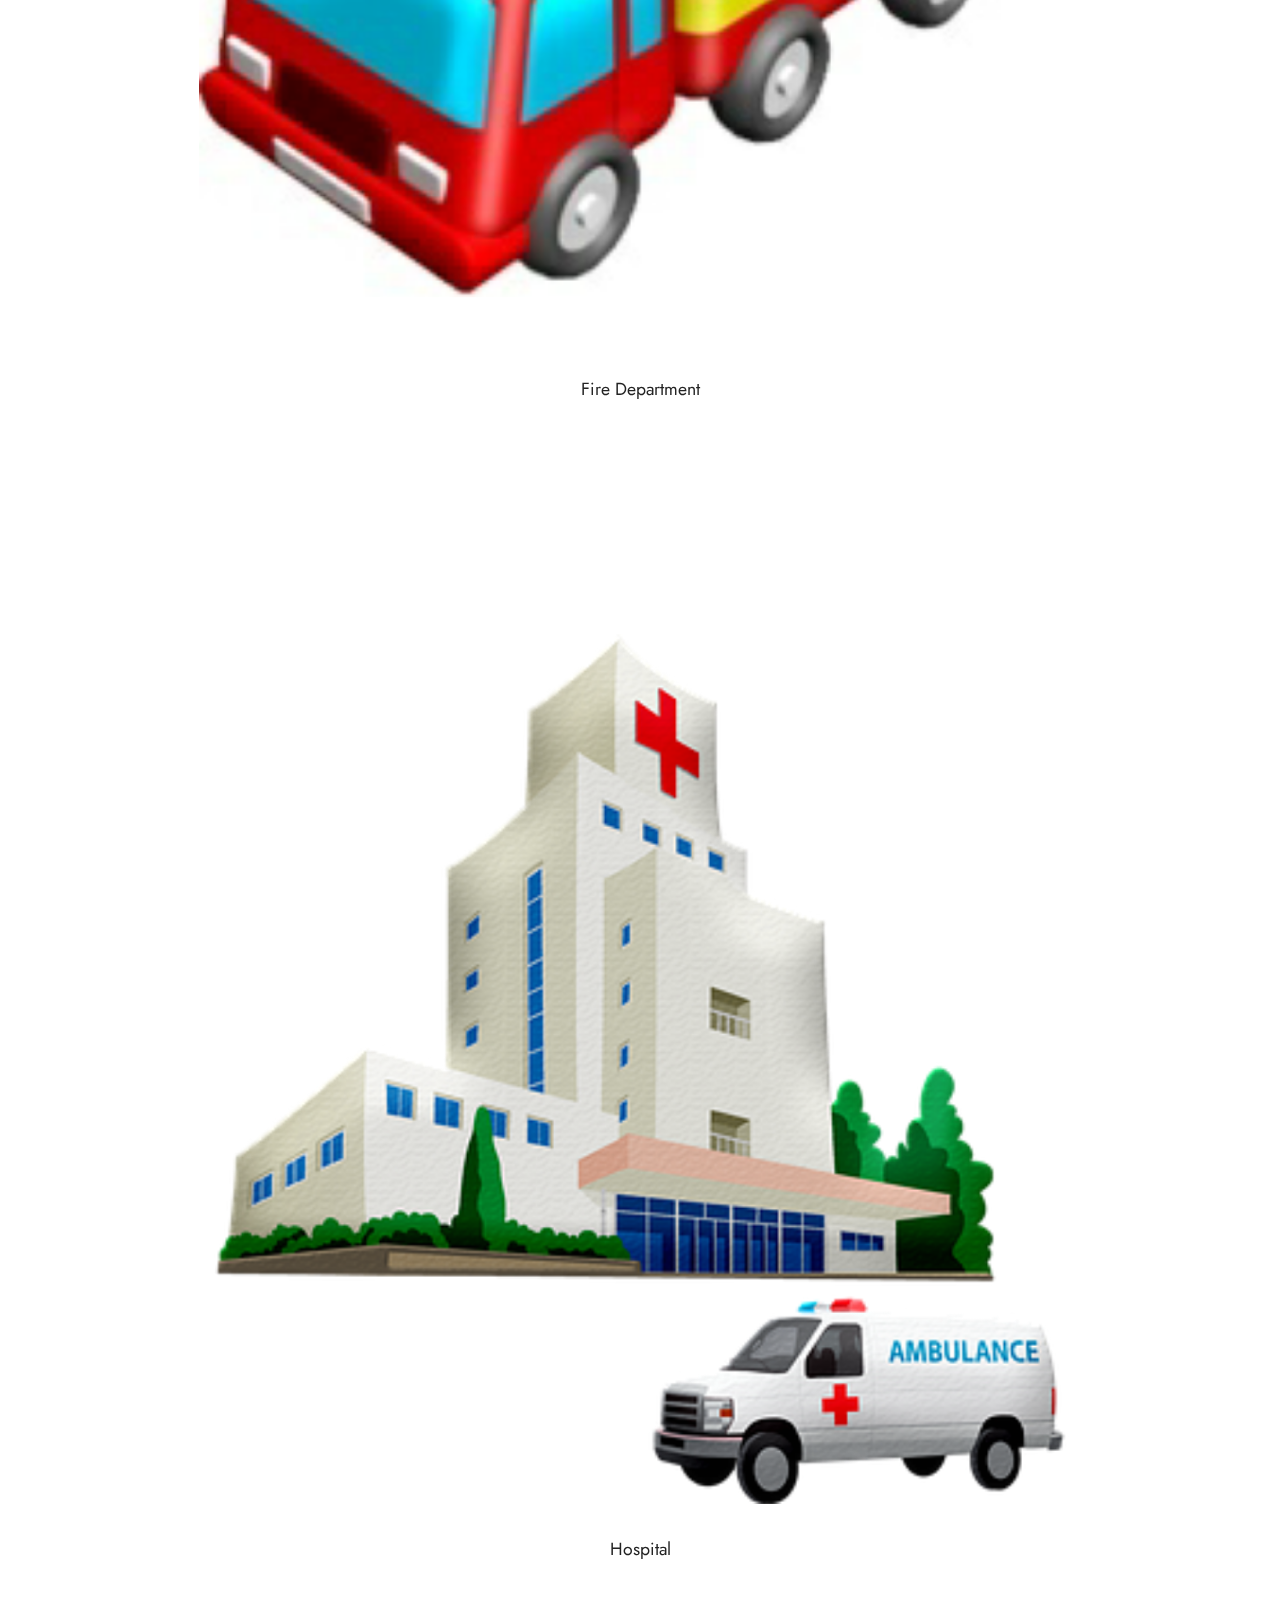
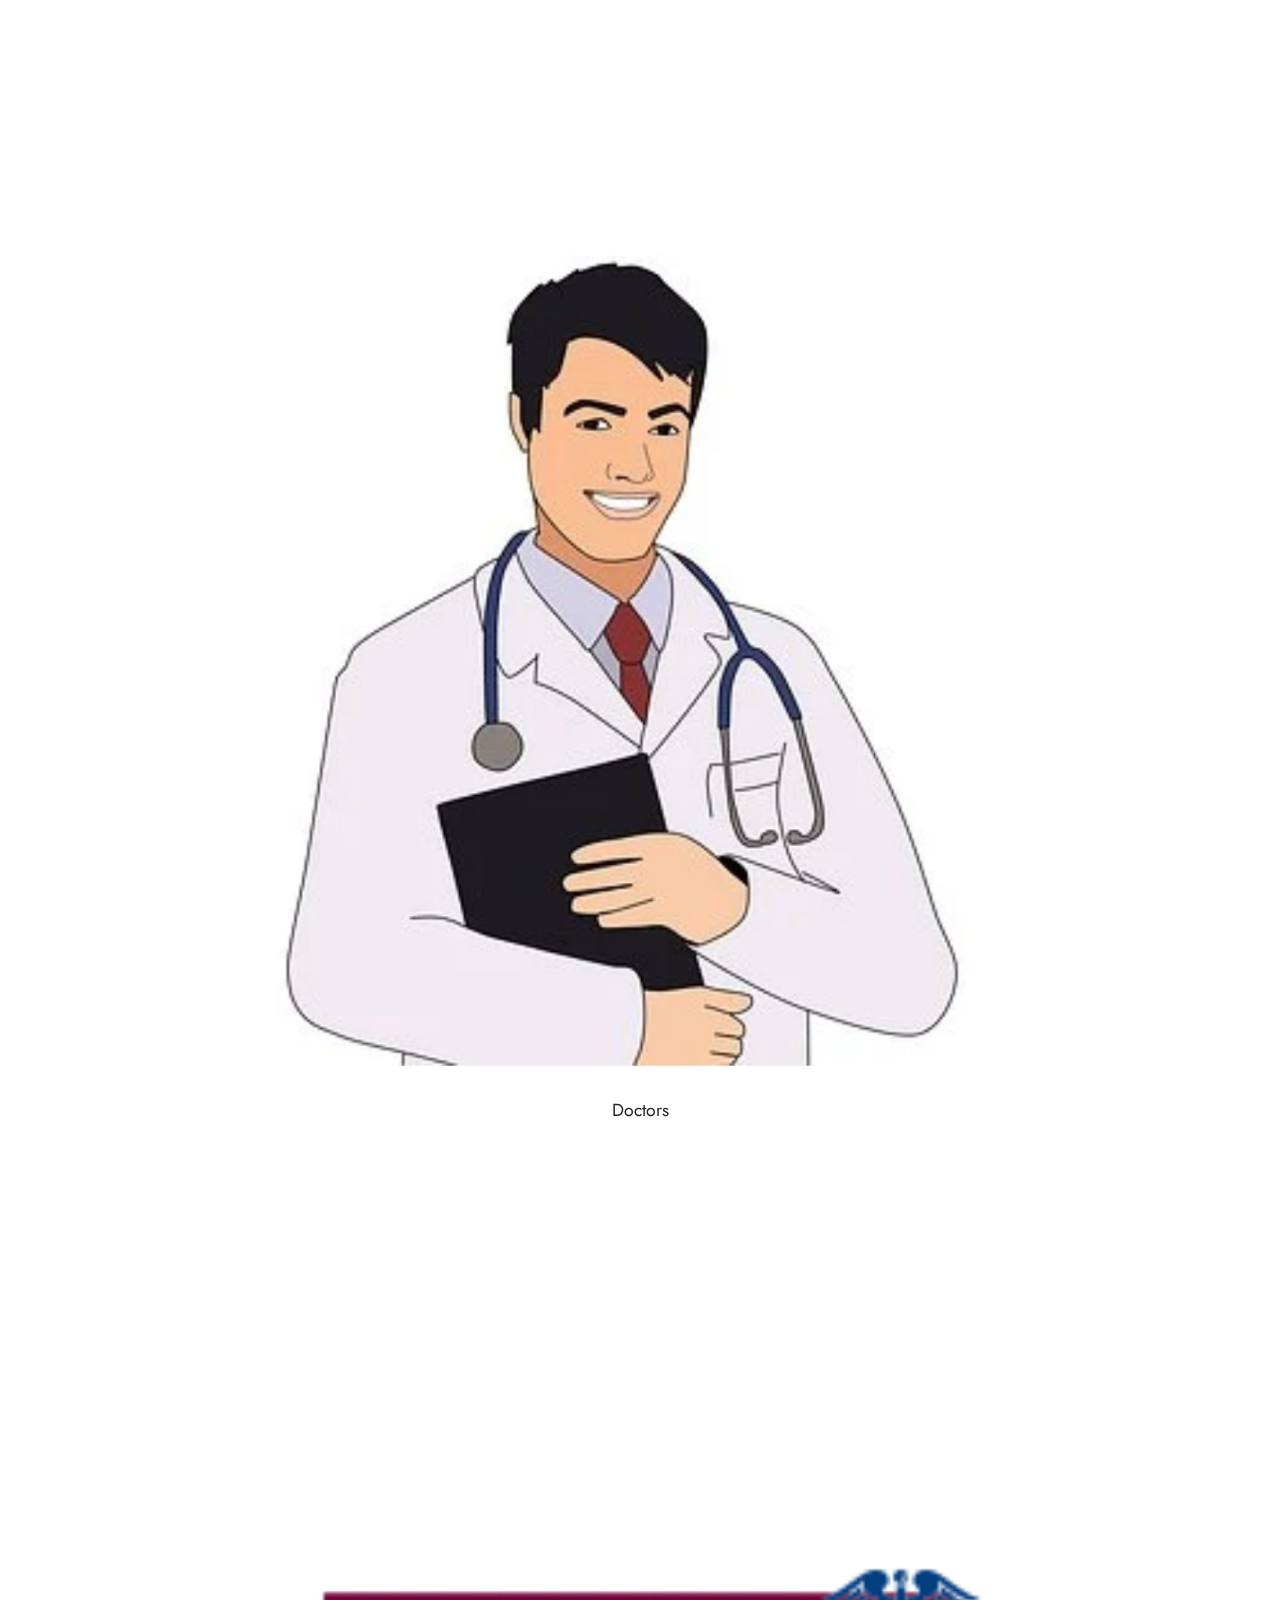
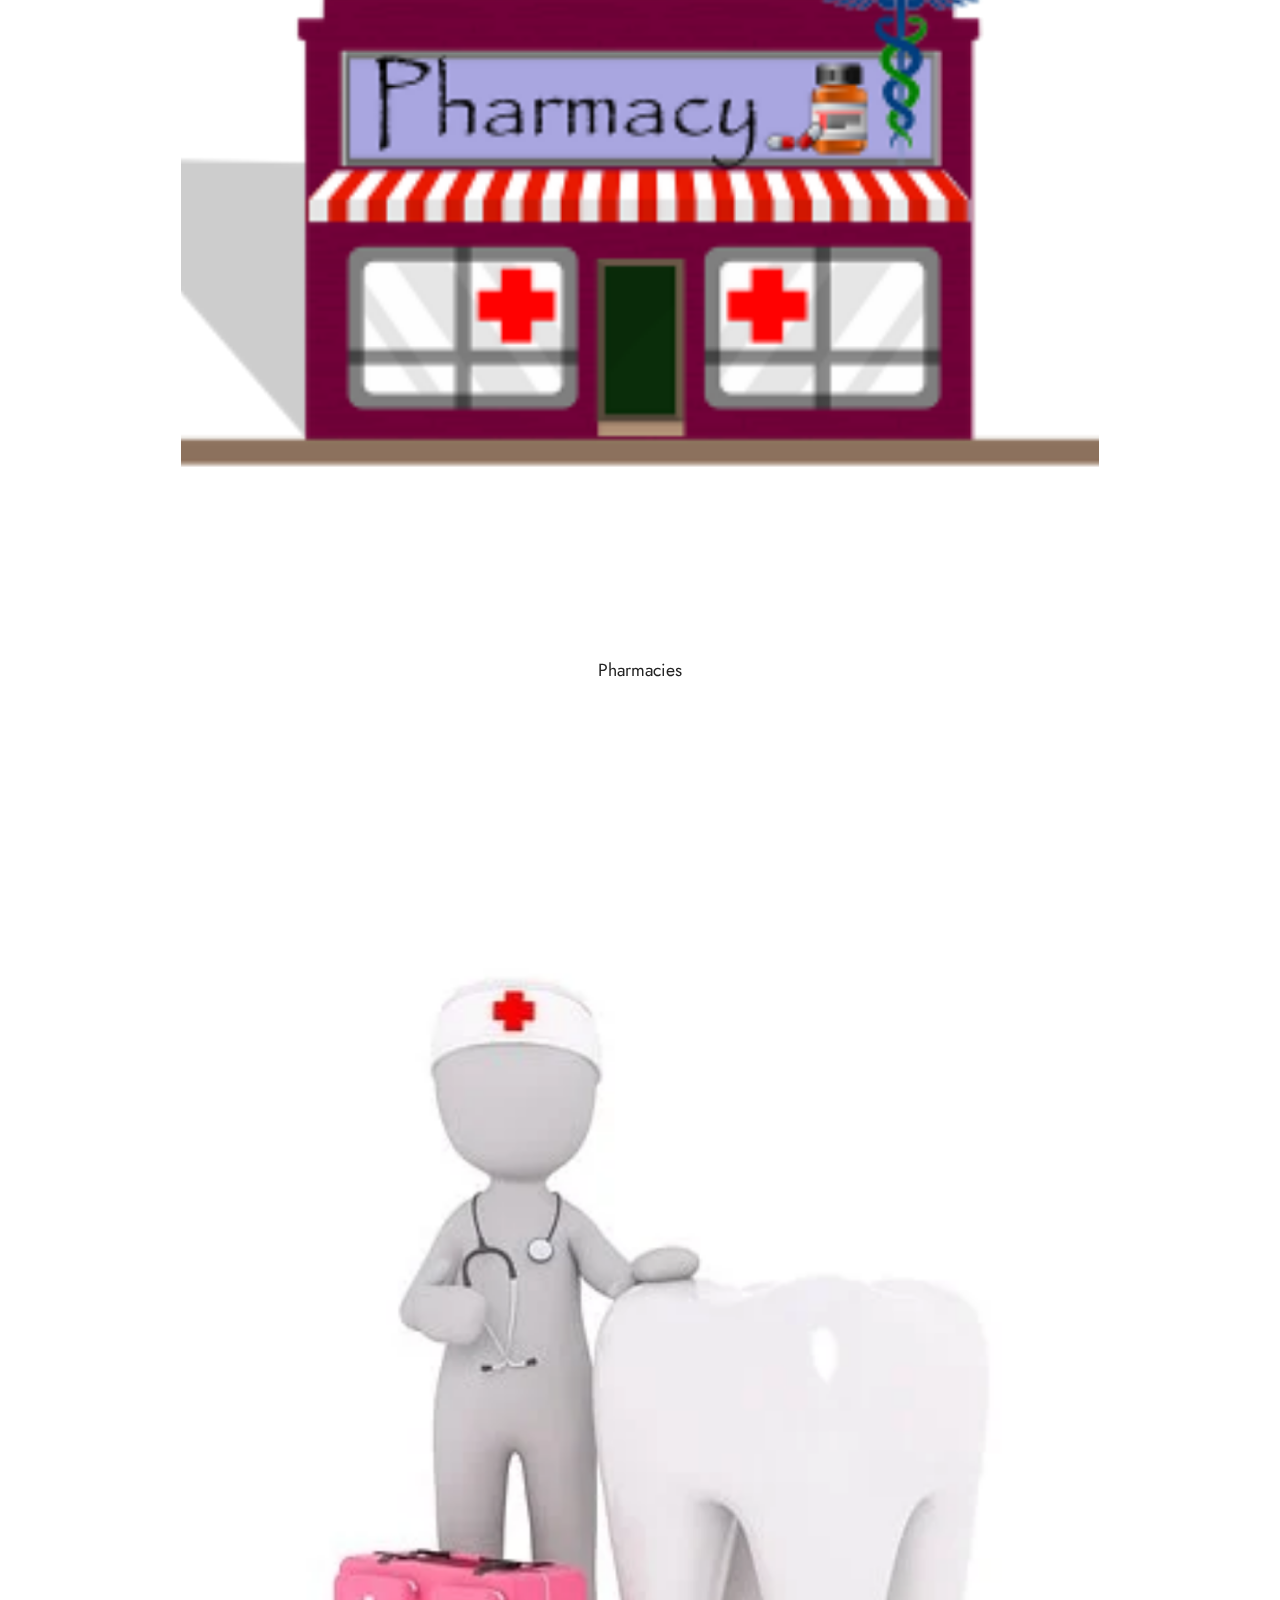
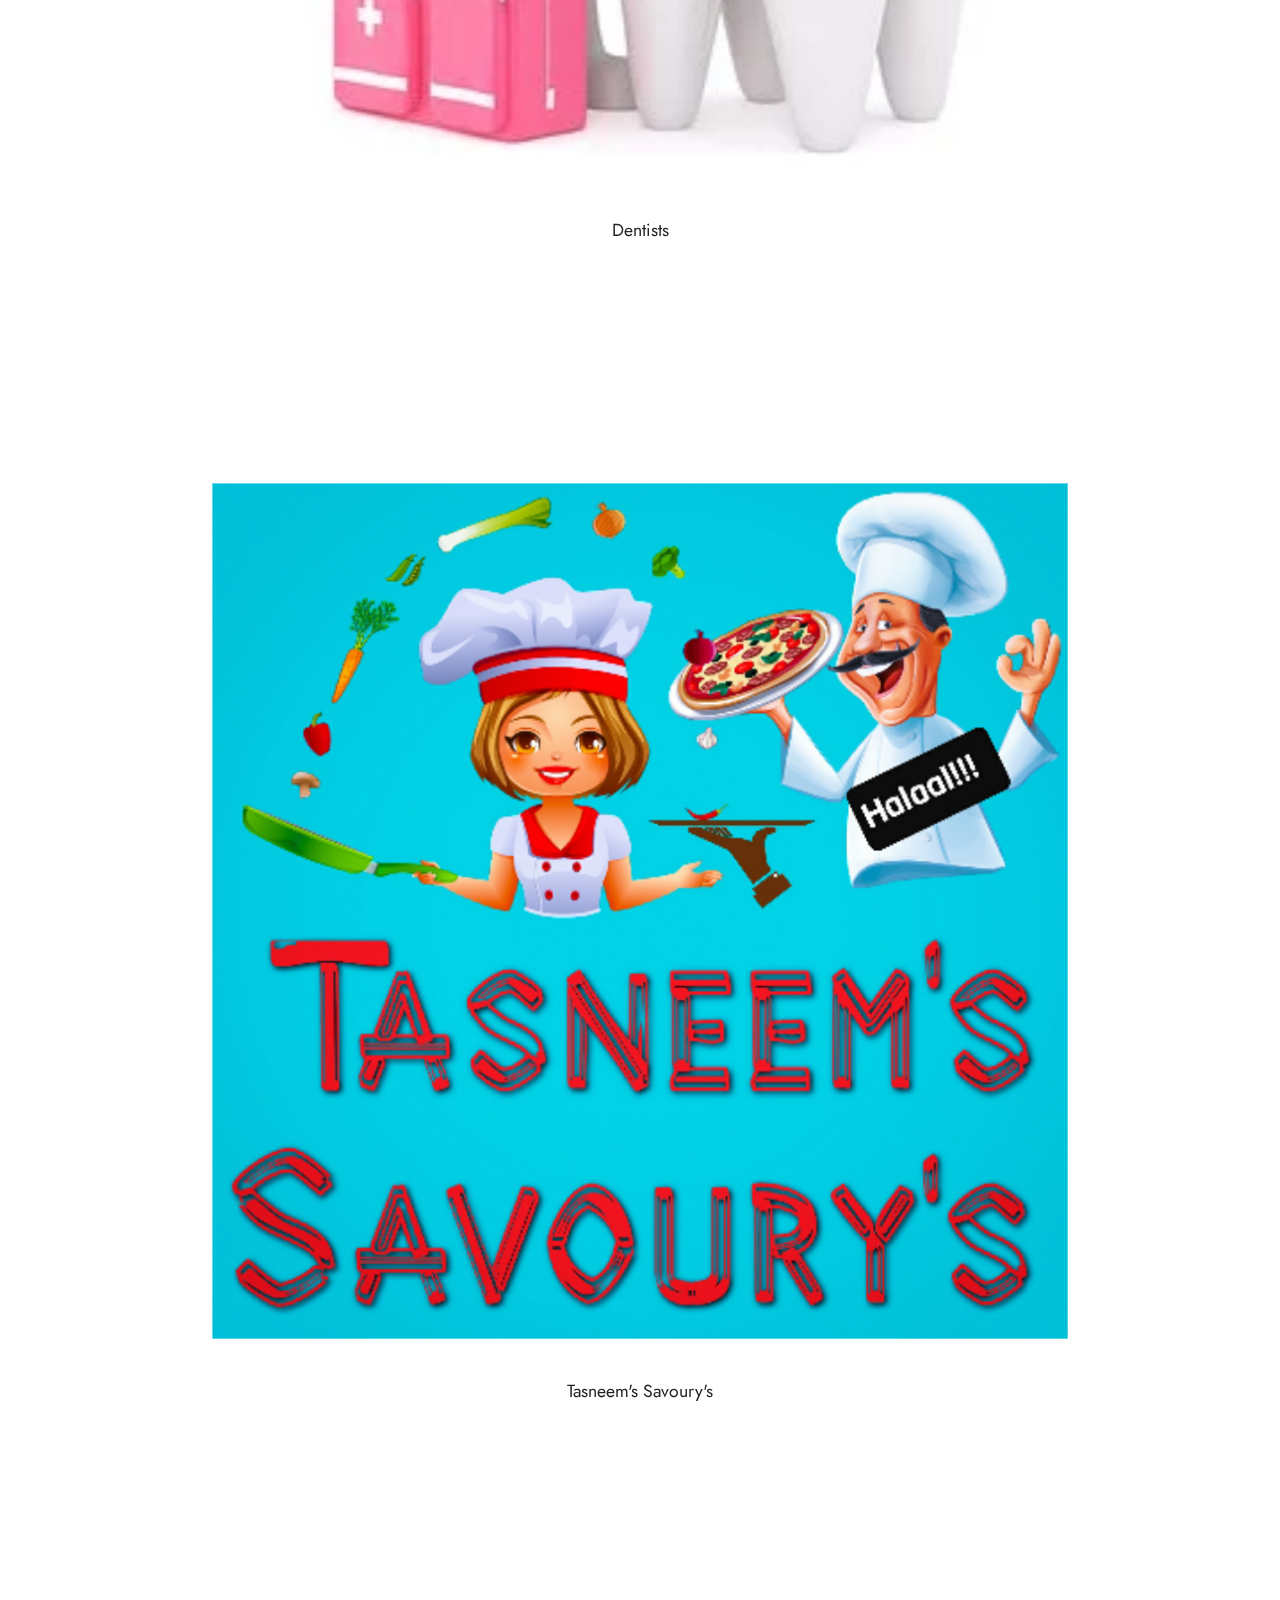
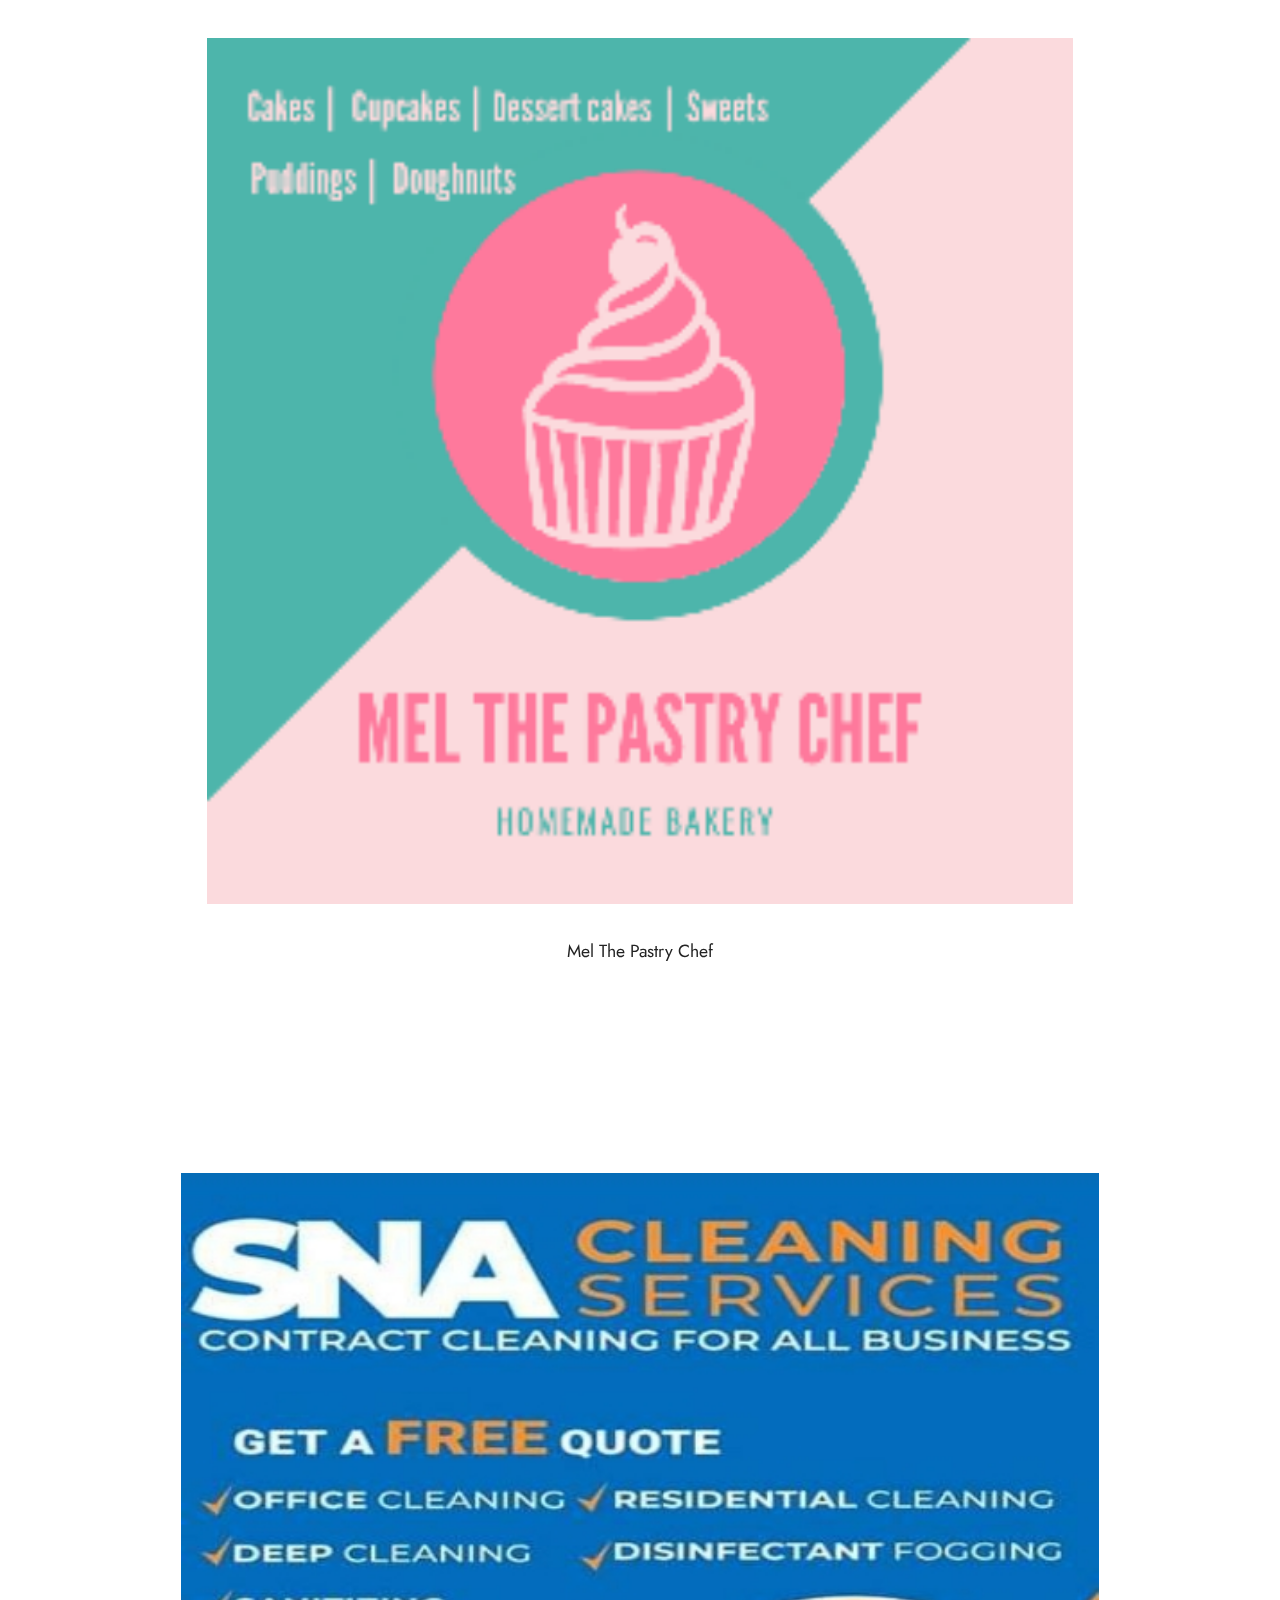
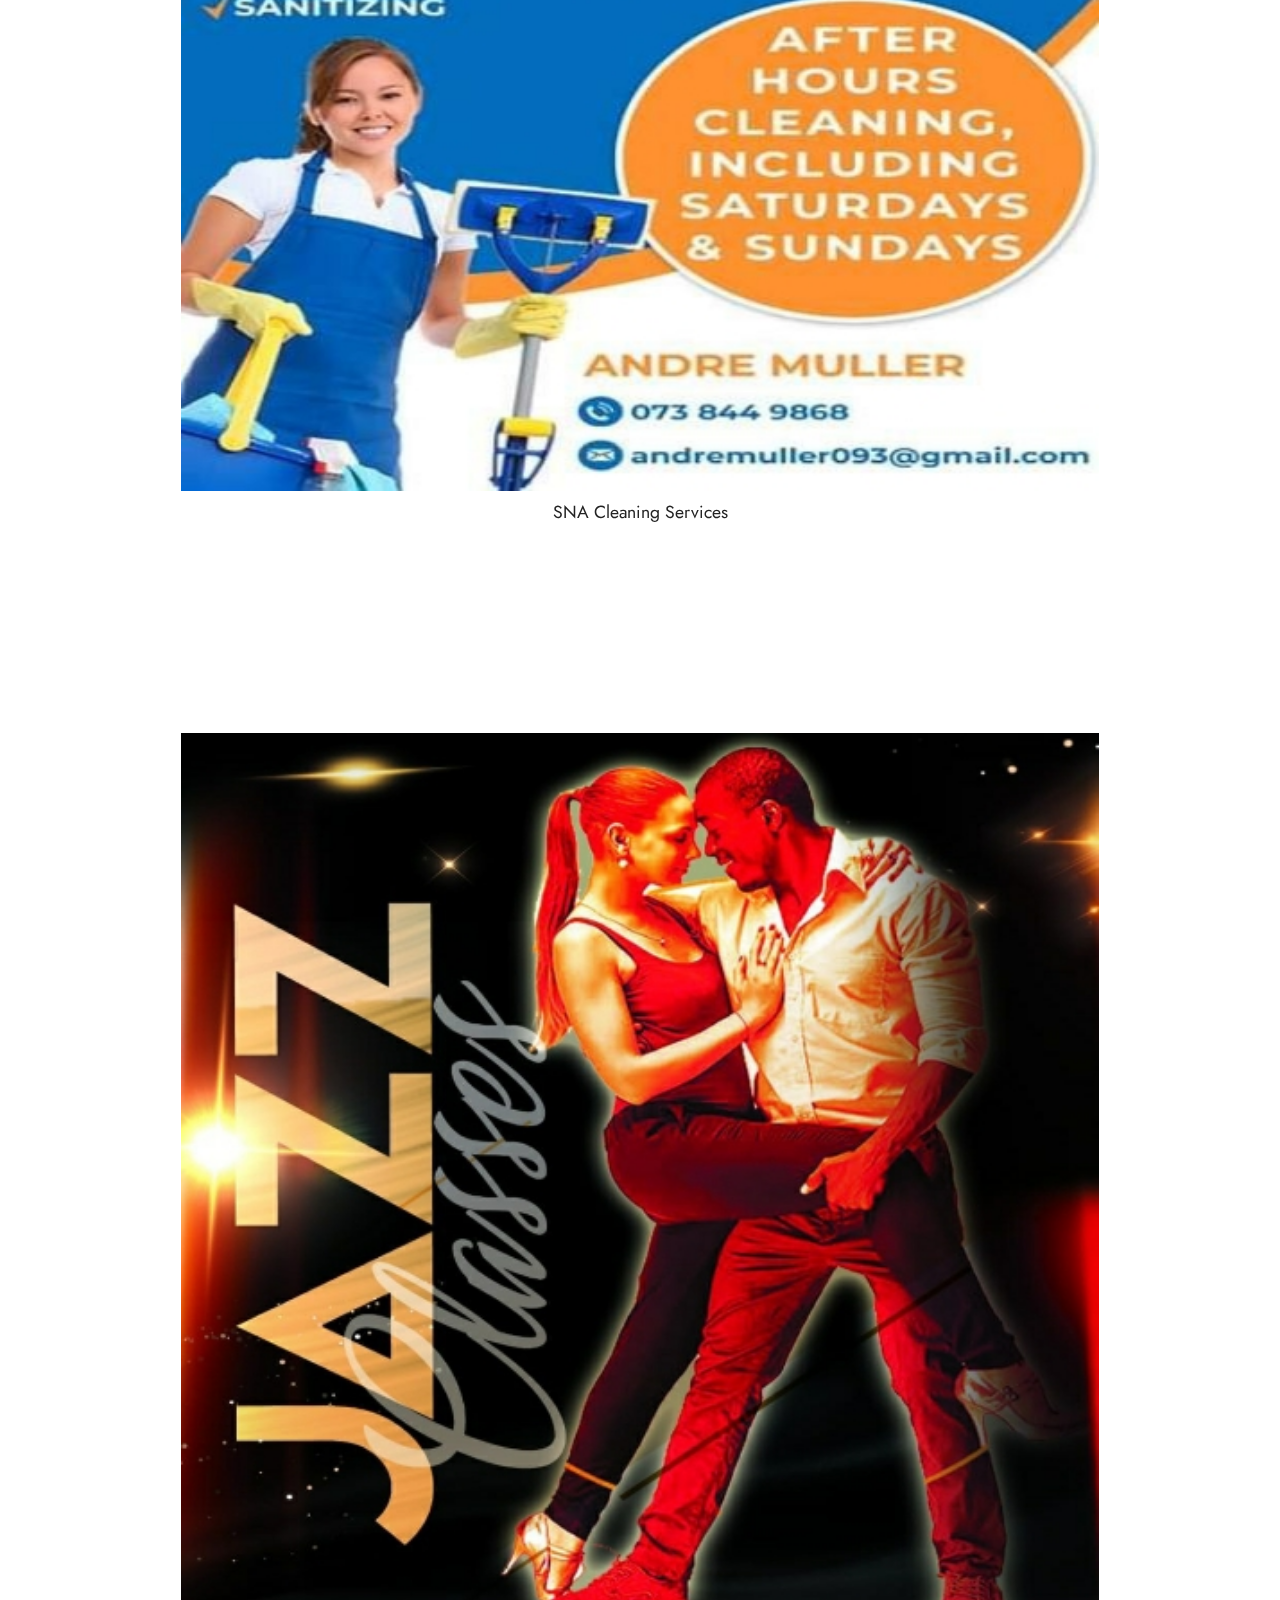
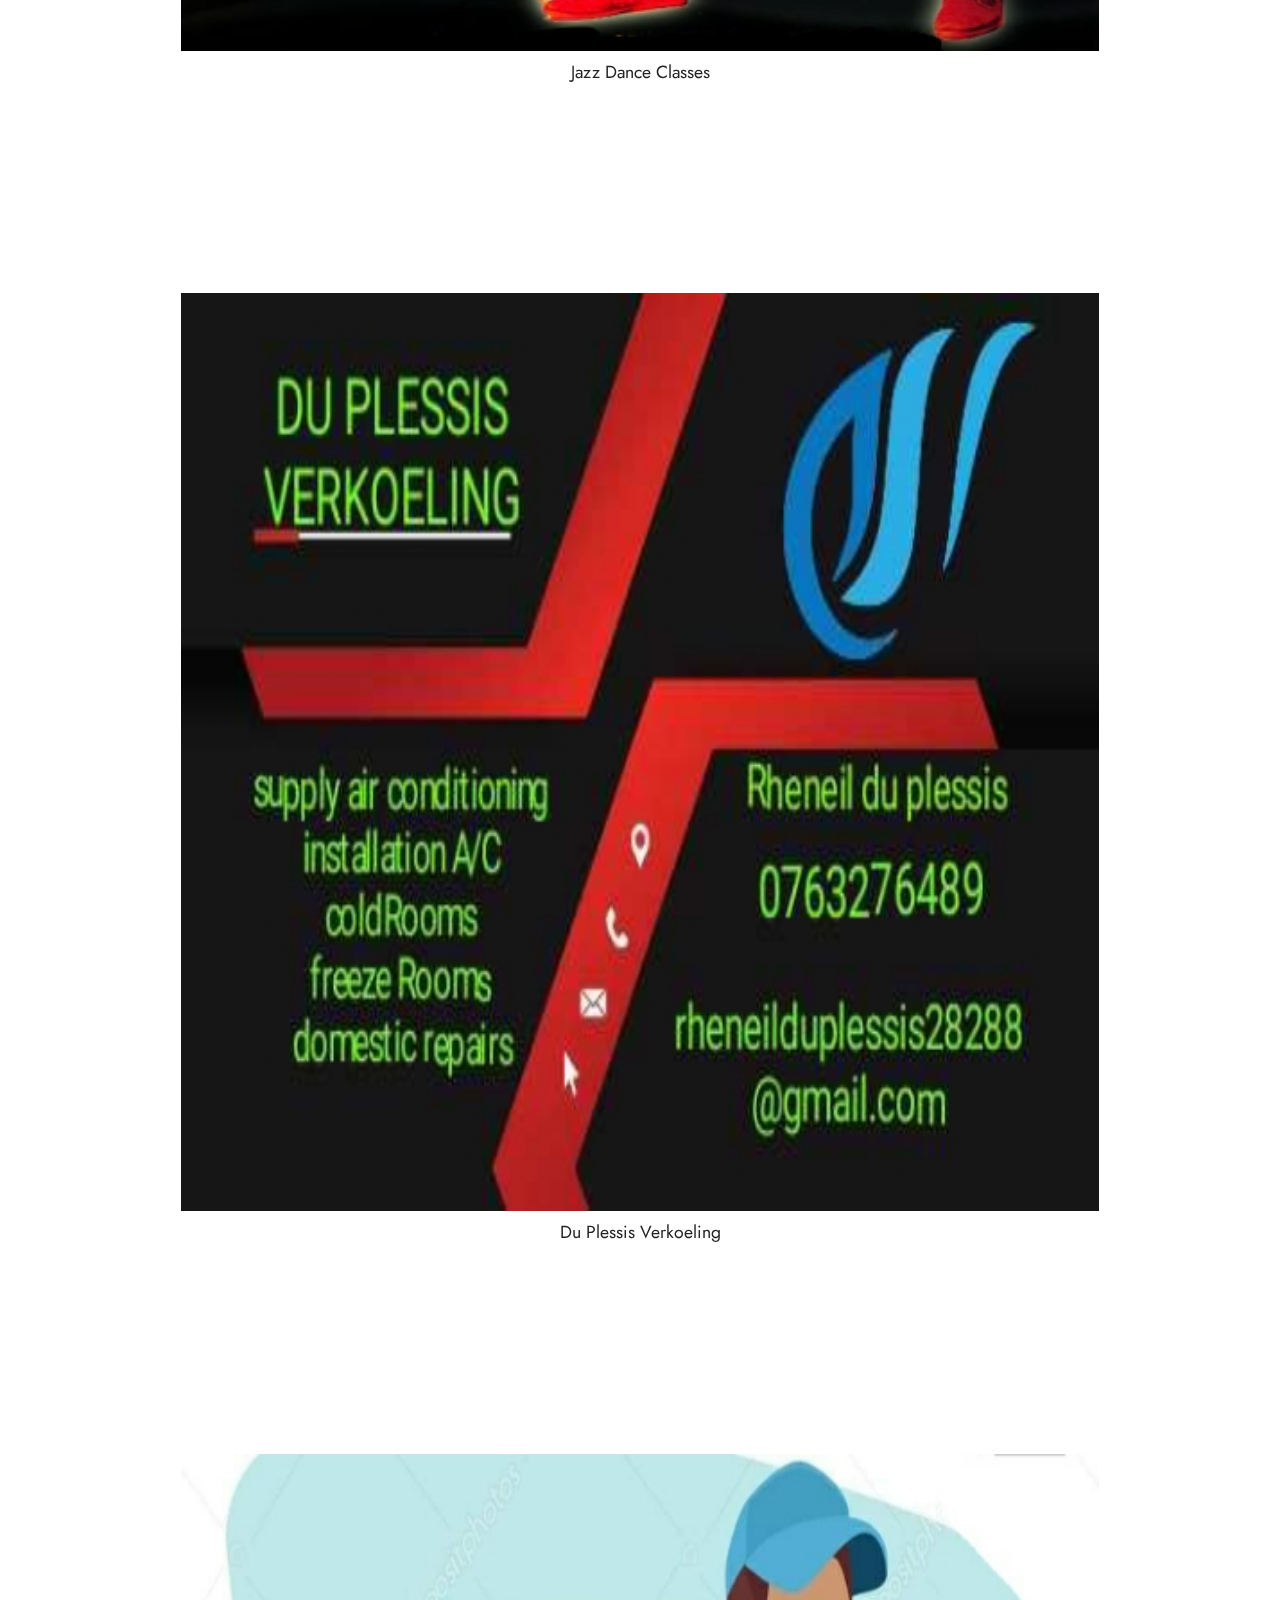
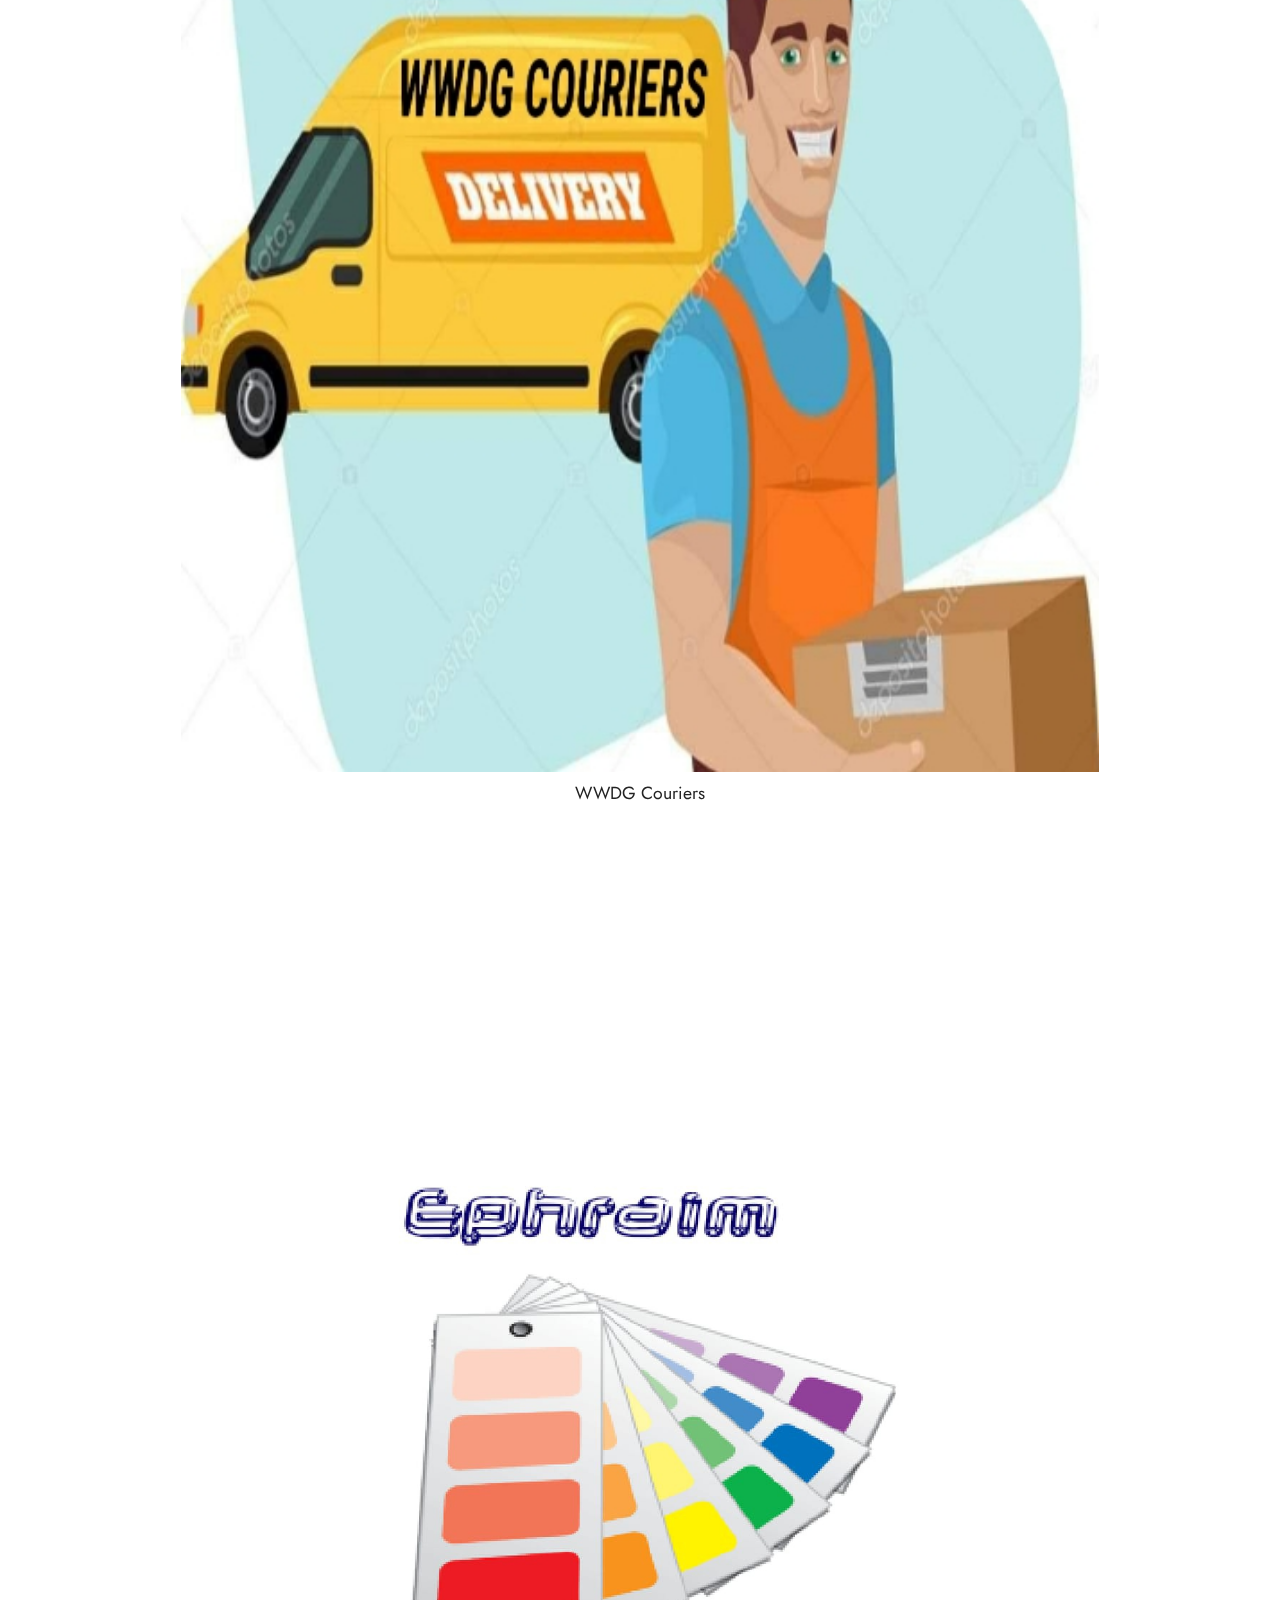
==== commit 4e515a5d: "update" ====
--- a/page1.html
+++ b/page1.html
@@ -299,6 +299,23 @@
     </div>
 </section>
 
+<section class="image3 cid-sfnACkBMUc" id="image3-21">
+    
+
+    
+
+    <div class="container">
+        <div class="row justify-content-center">
+            <div class="col-12 col-lg-10">
+                <div class="image-wrapper">
+                    <img src="assets/images/20201104-153713.jpg" alt="">
+                    <p class="mbr-description mbr-fonts-style mt-2 align-center display-4">Ephraim Renovators</p>
+                </div>
+            </div>
+        </div>
+    </div>
+</section>
+
 <section class="extFeatures popup-btn-cards cid-sd9udkPXW6 mbr-parallax-background" id="extFeatures66-3">
 
     
--- a/assets/mobirise/css/mbr-additional.css
+++ b/assets/mobirise/css/mbr-additional.css
@@ -1286,6 +1286,22 @@
 .cid-sfnb9l4nOx img {
   width: 100%;
 }
+.cid-sfnACkBMUc {
+  padding-top: 6rem;
+  padding-bottom: 6rem;
+  background-color: #ffffff;
+}
+@media (max-width: 991px) {
+  .cid-sfnACkBMUc .image-wrapper {
+    margin-bottom: 1rem;
+  }
+}
+.cid-sfnACkBMUc .row {
+  flex-direction: row-reverse;
+}
+.cid-sfnACkBMUc img {
+  width: 100%;
+}
 .cid-sd9udkPXW6 {
   padding-top: 0px;
   padding-bottom: 0px;
--- a/assets/mobirise/css/mbr-additional.css
+++ b/assets/mobirise/css/mbr-additional.css
@@ -1286,6 +1286,22 @@
 .cid-sfnb9l4nOx img {
   width: 100%;
 }
+.cid-sfnACkBMUc {
+  padding-top: 6rem;
+  padding-bottom: 6rem;
+  background-color: #ffffff;
+}
+@media (max-width: 991px) {
+  .cid-sfnACkBMUc .image-wrapper {
+    margin-bottom: 1rem;
+  }
+}
+.cid-sfnACkBMUc .row {
+  flex-direction: row-reverse;
+}
+.cid-sfnACkBMUc img {
+  width: 100%;
+}
 .cid-sd9udkPXW6 {
   padding-top: 0px;
   padding-bottom: 0px;
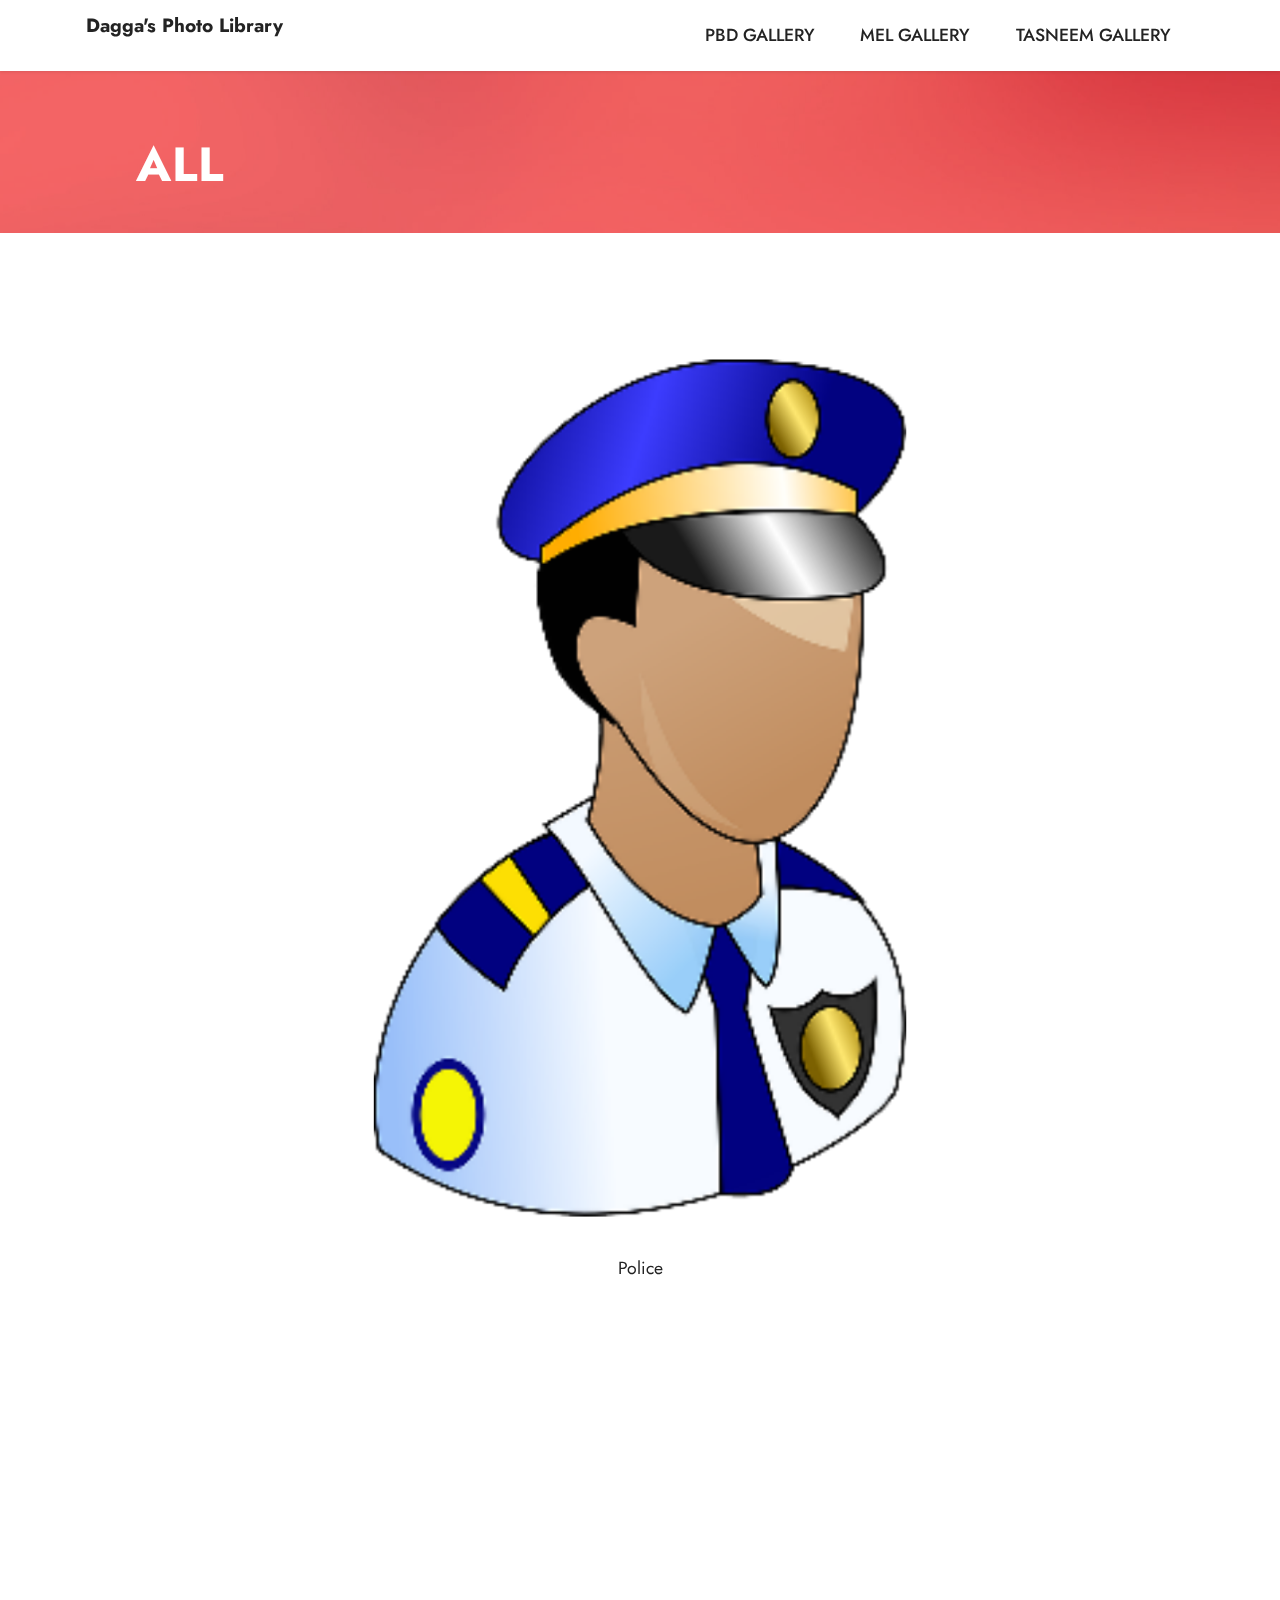
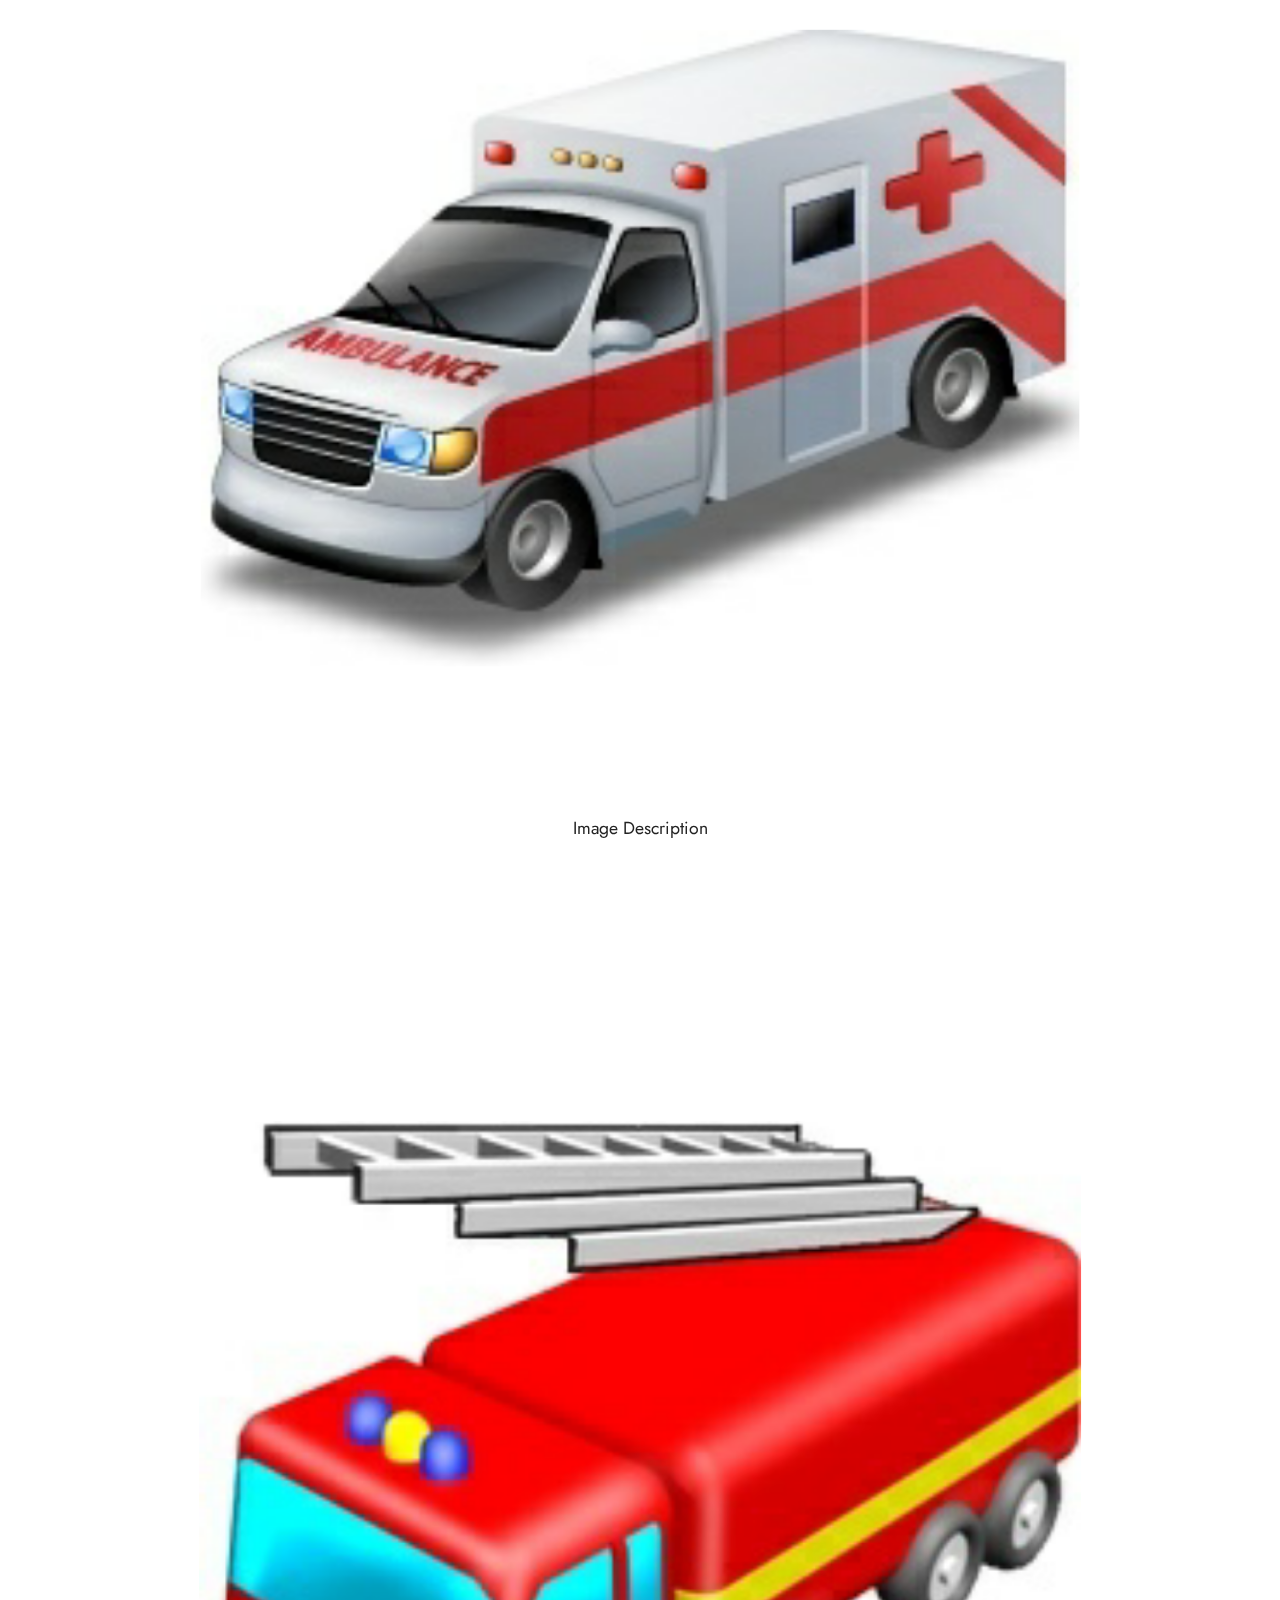
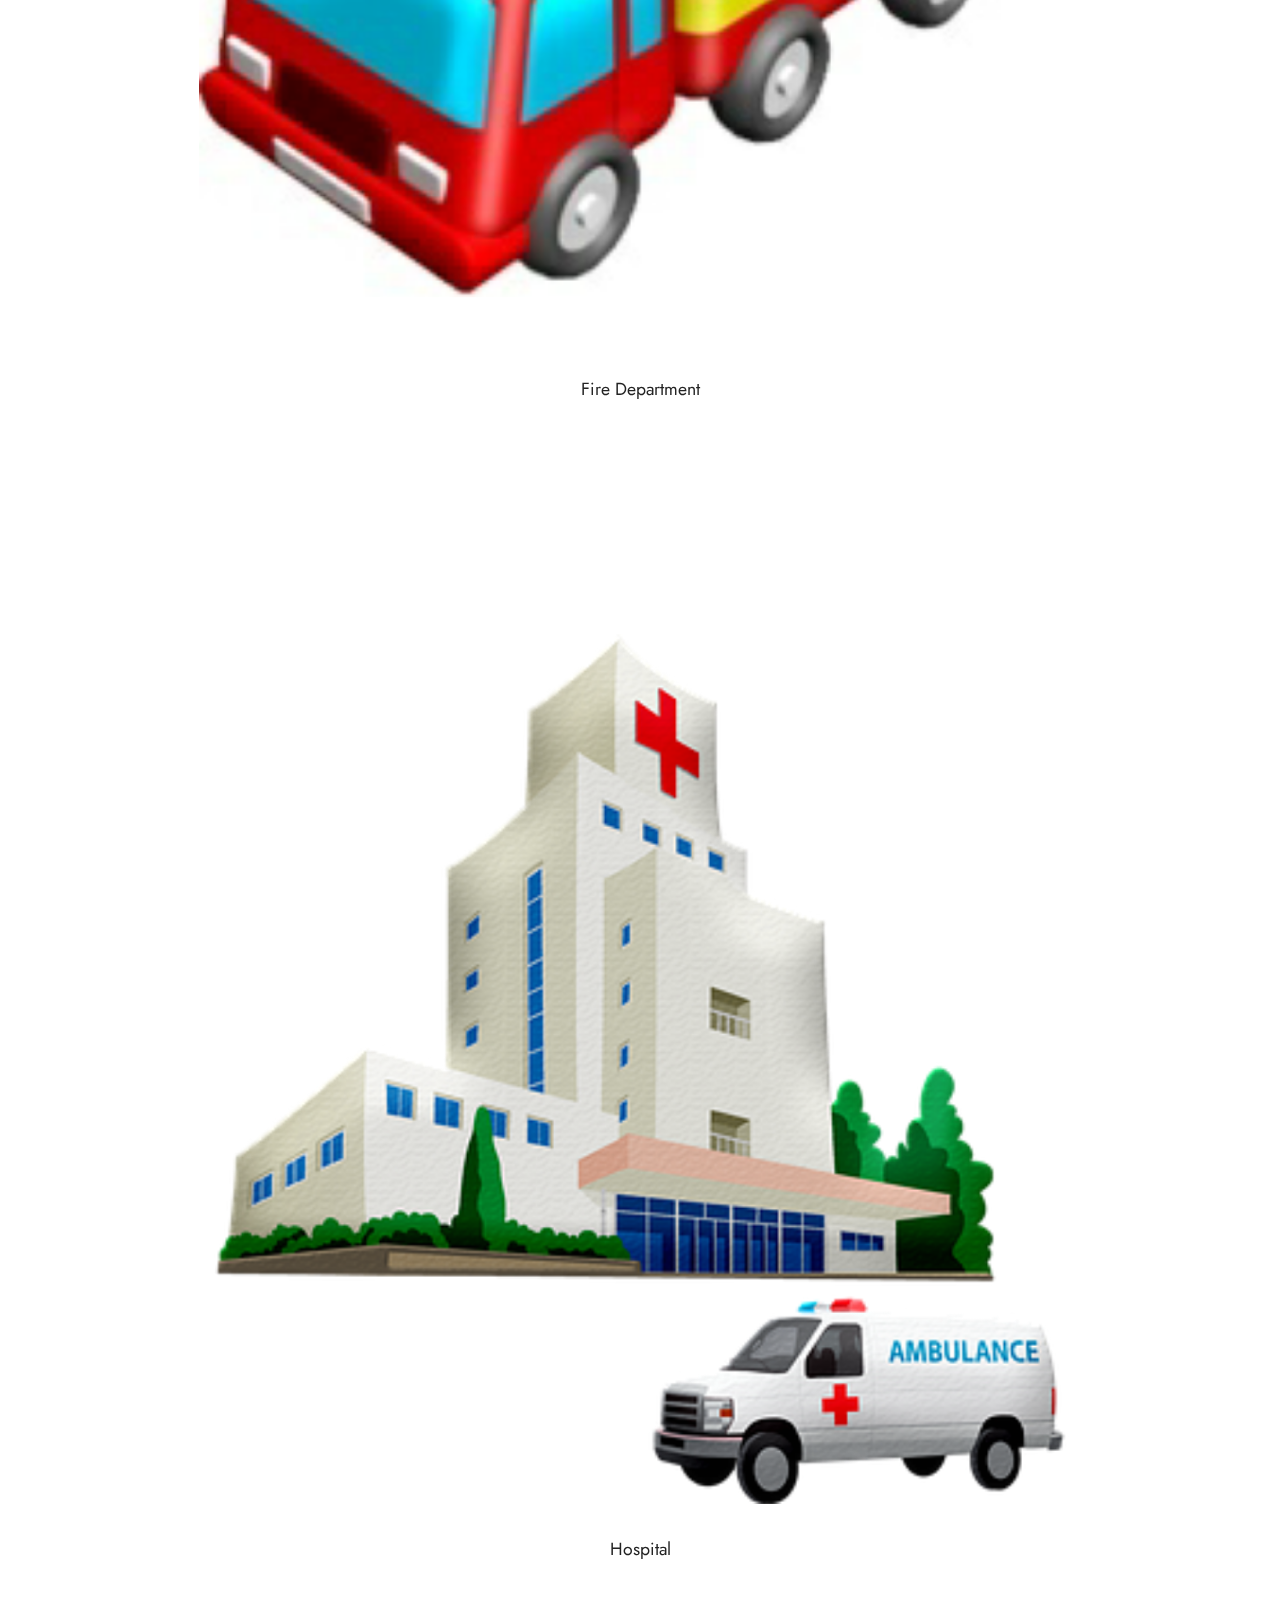
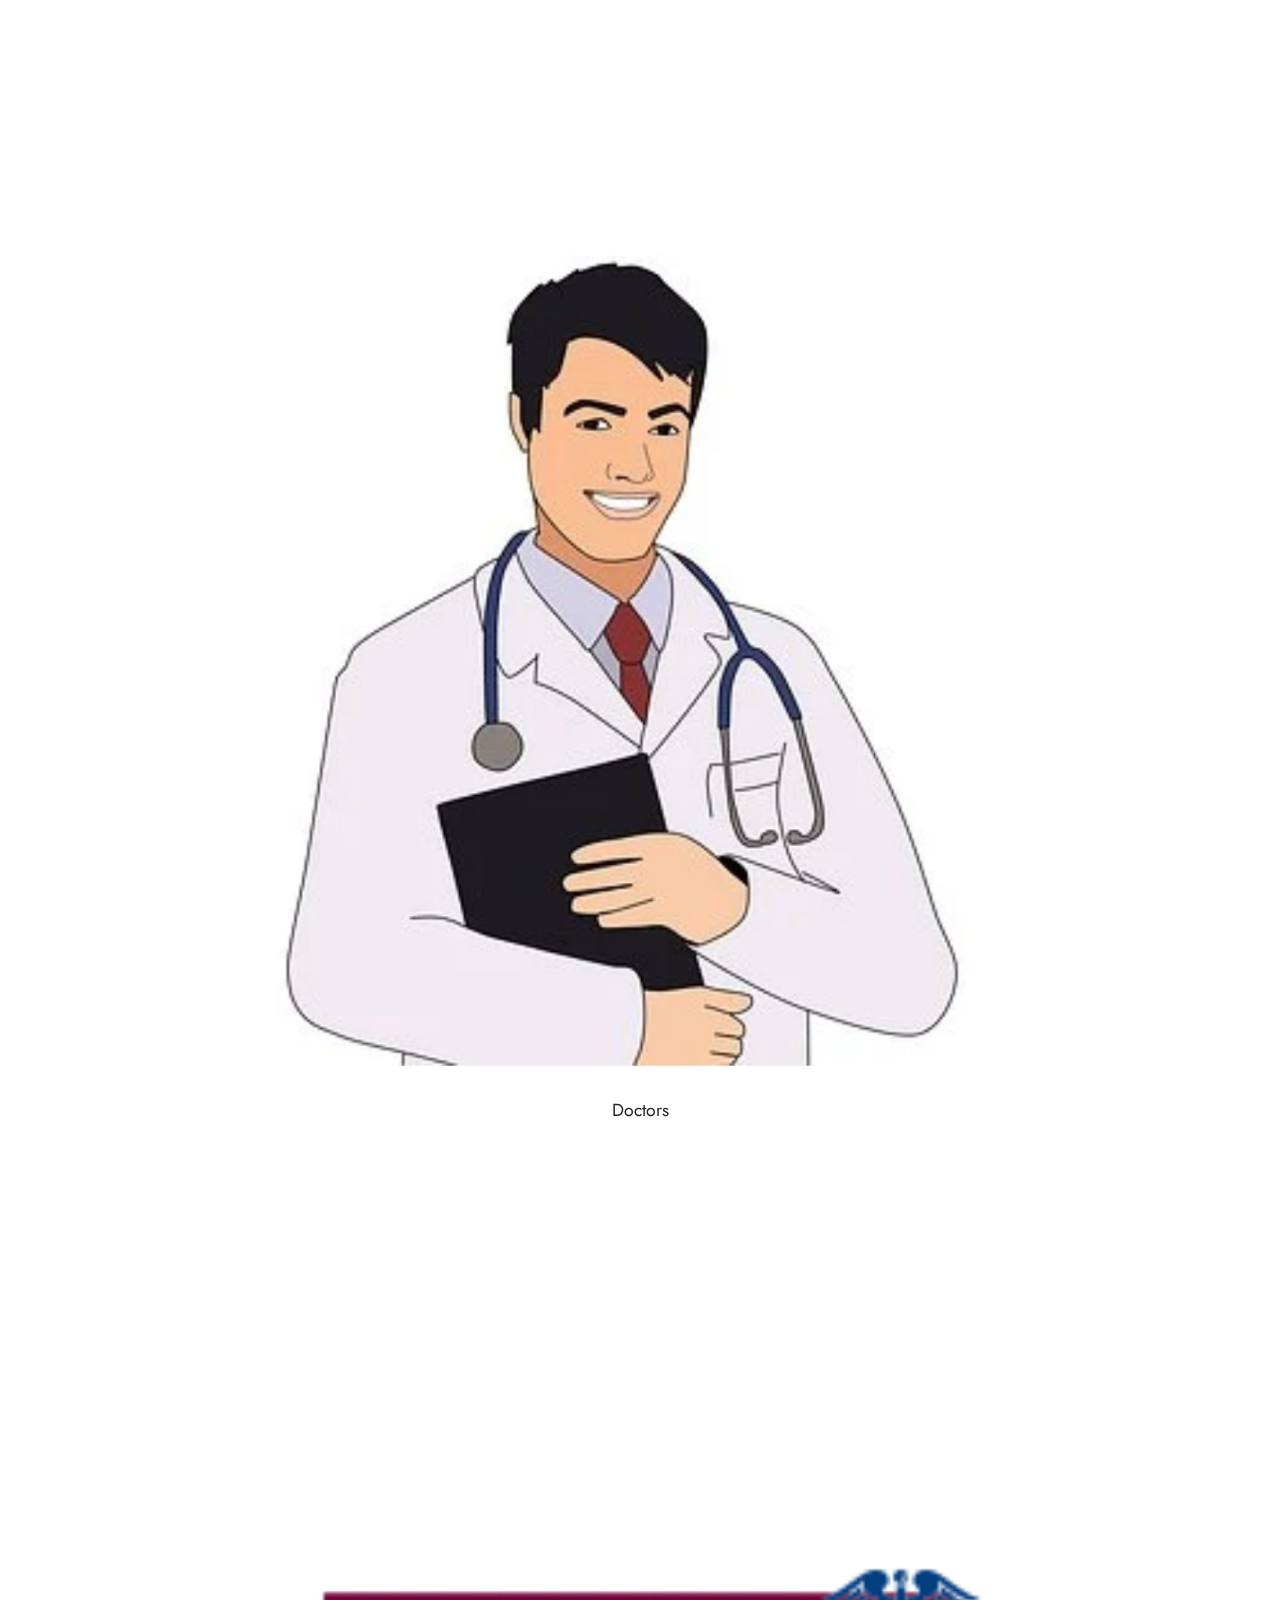
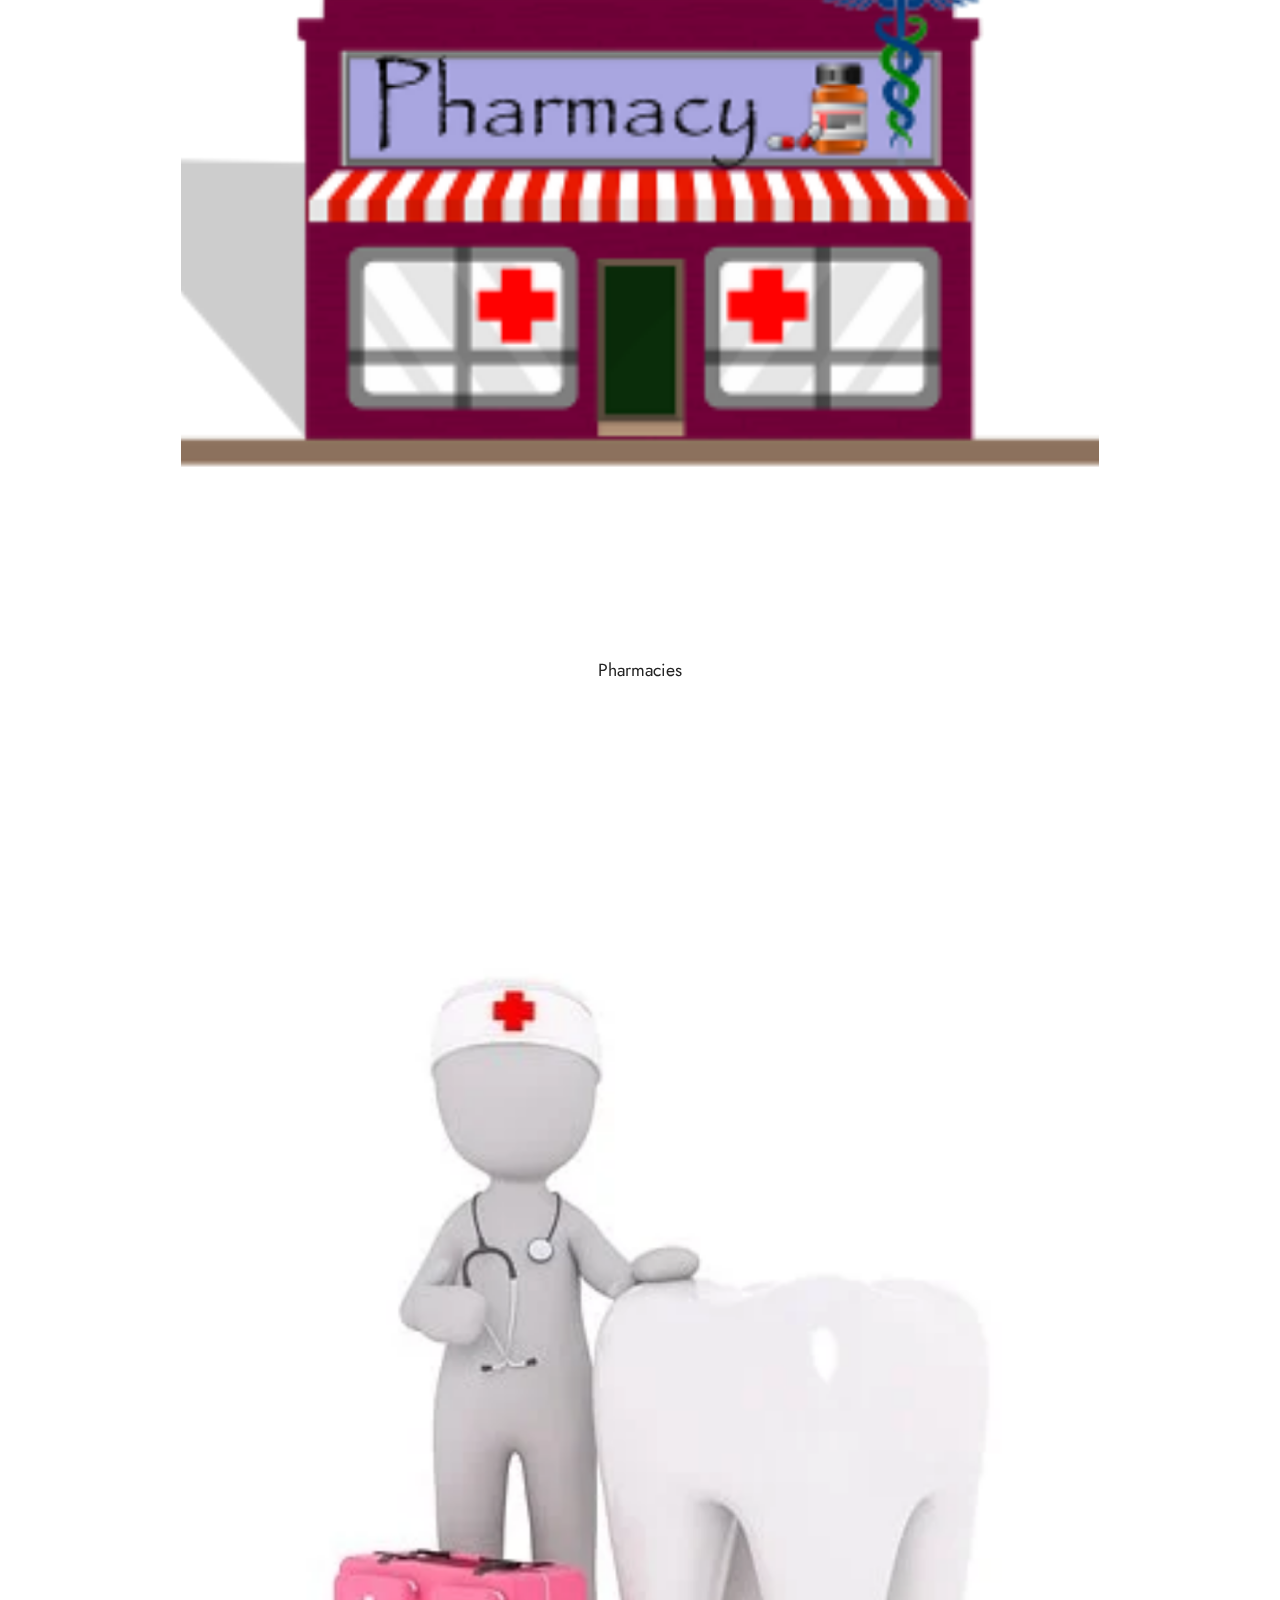
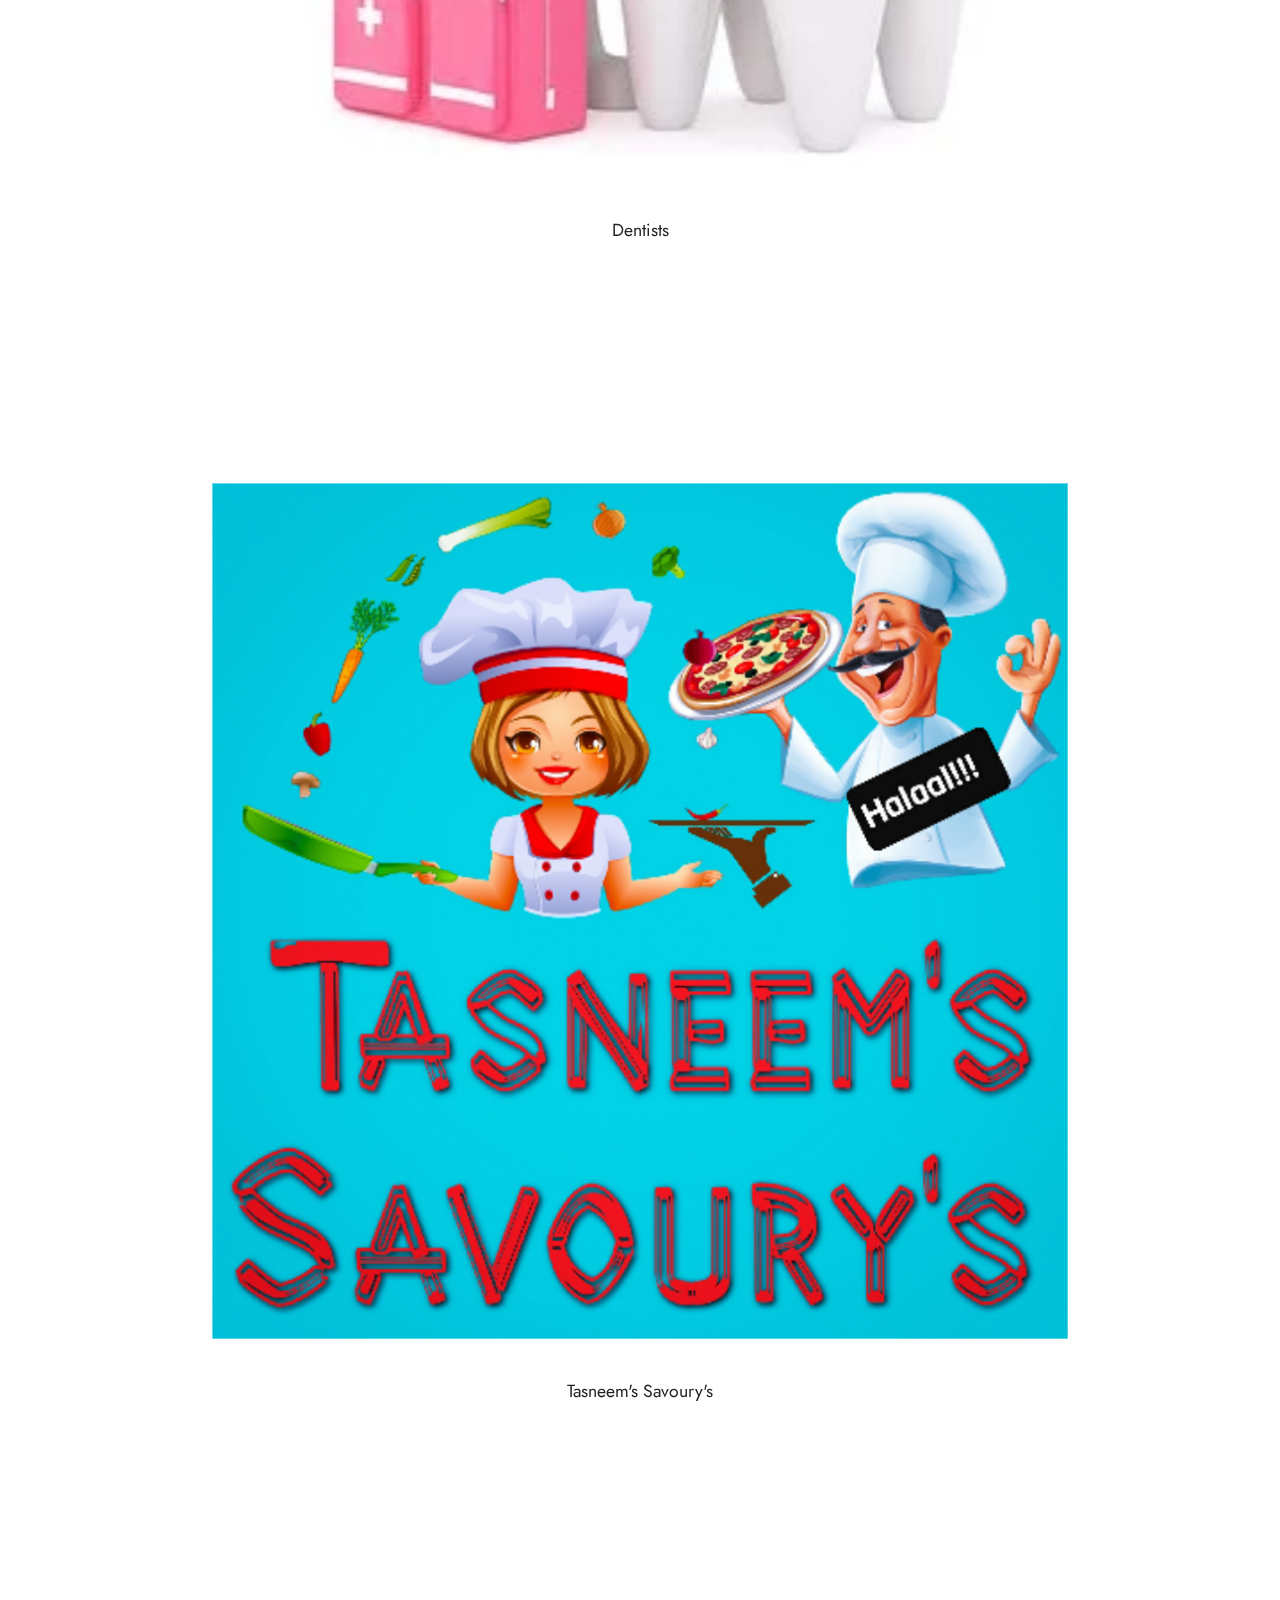
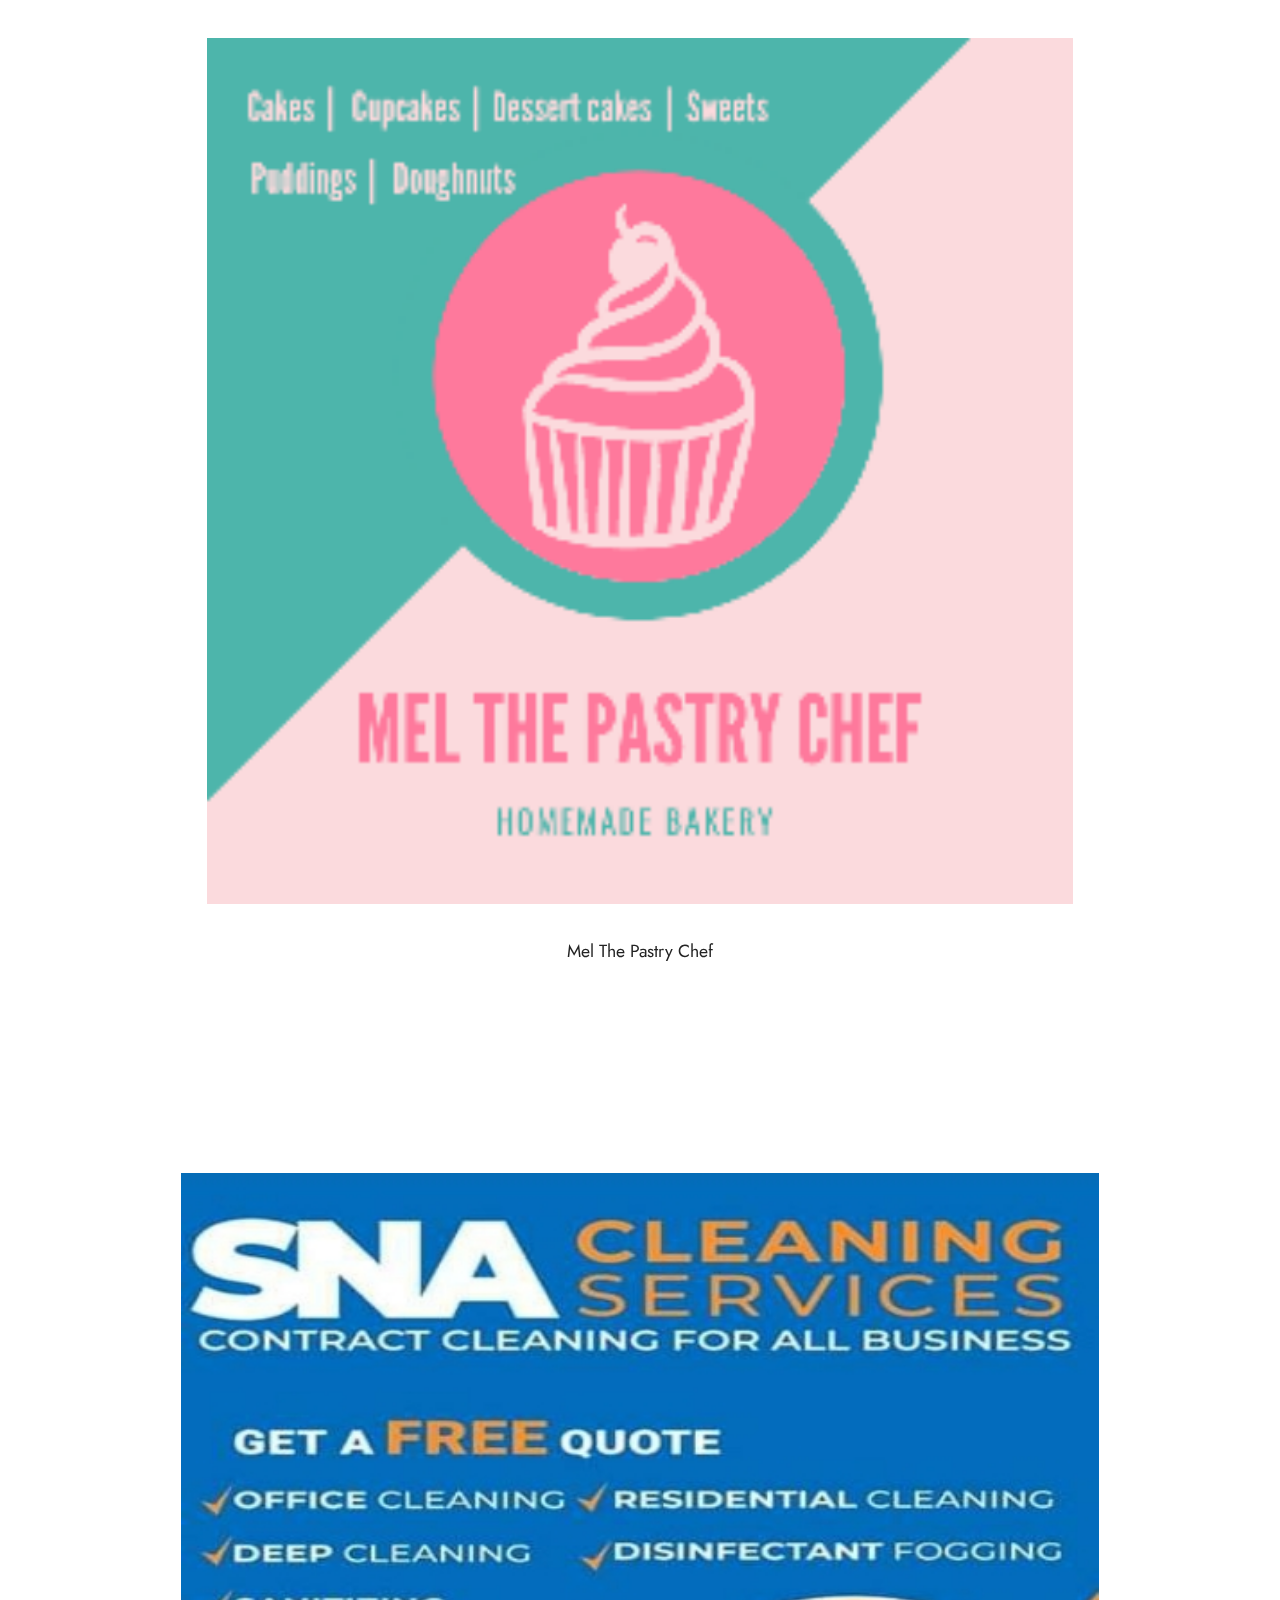
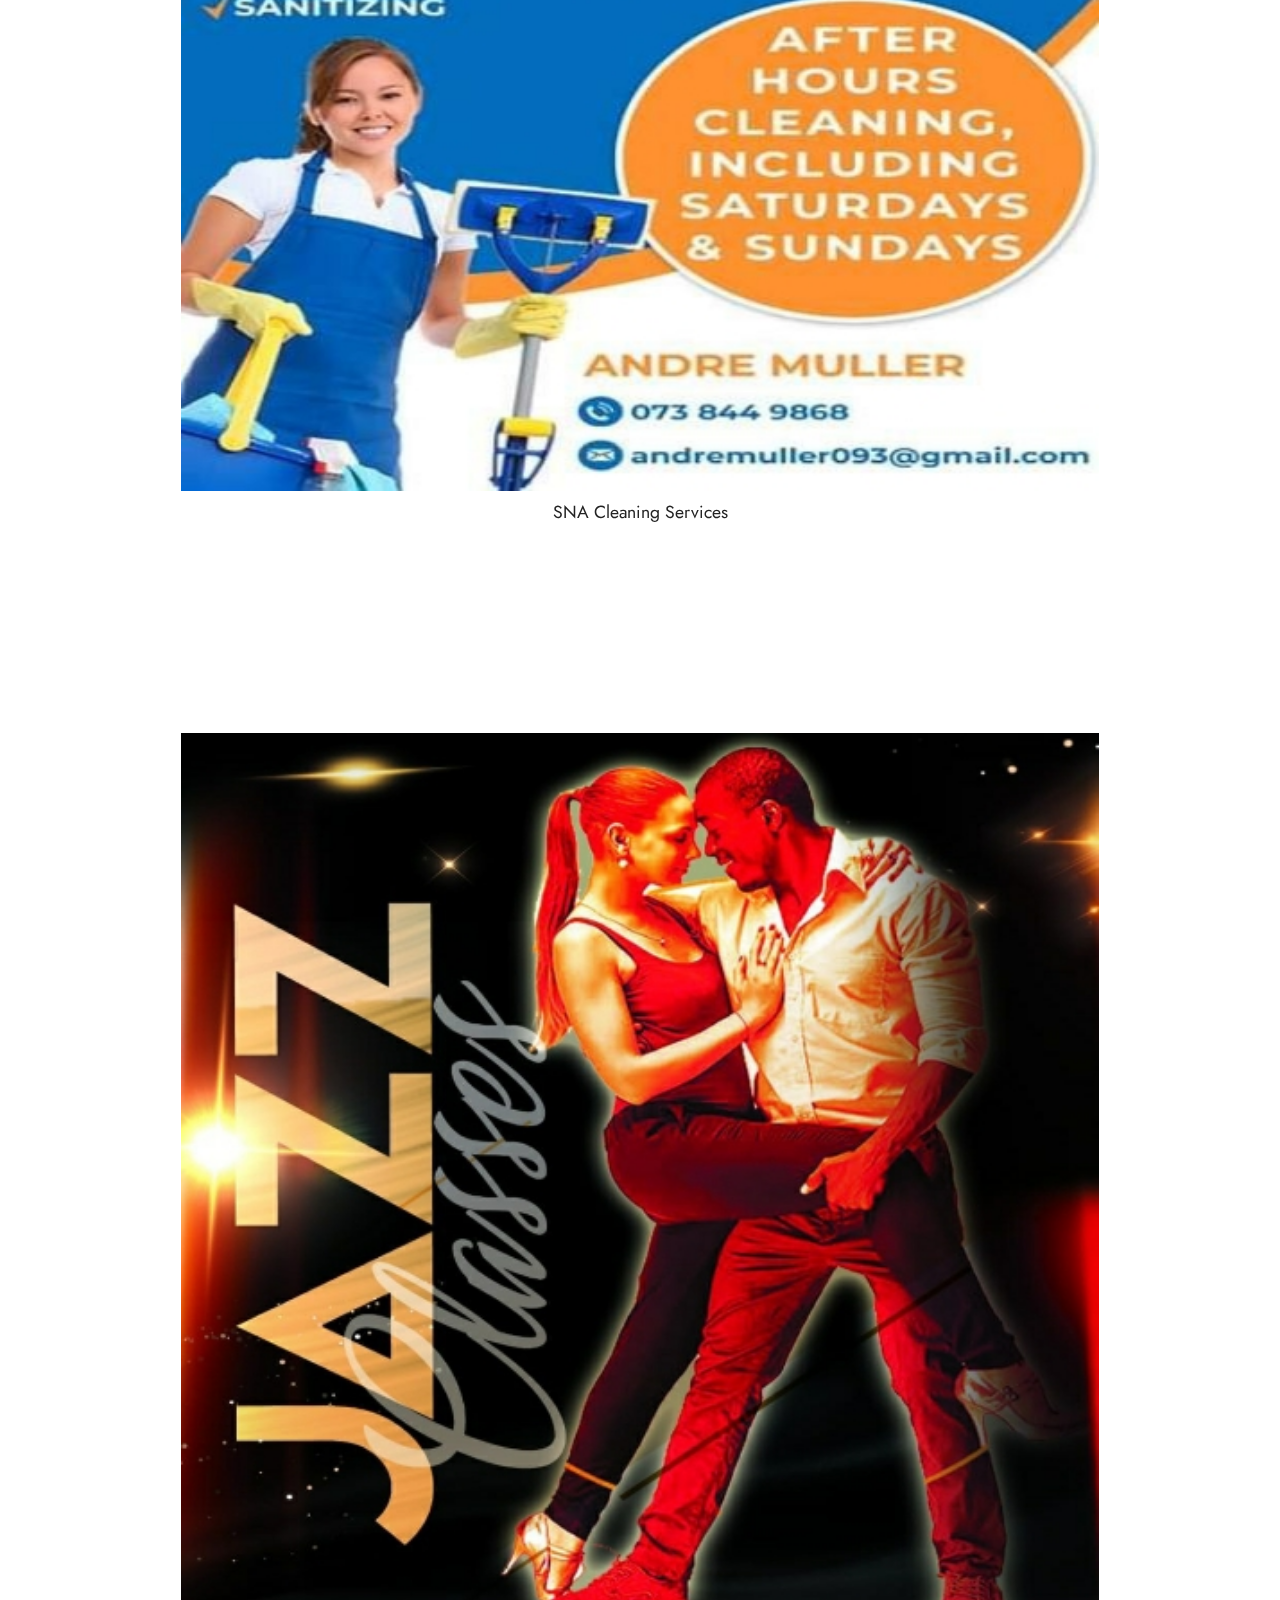
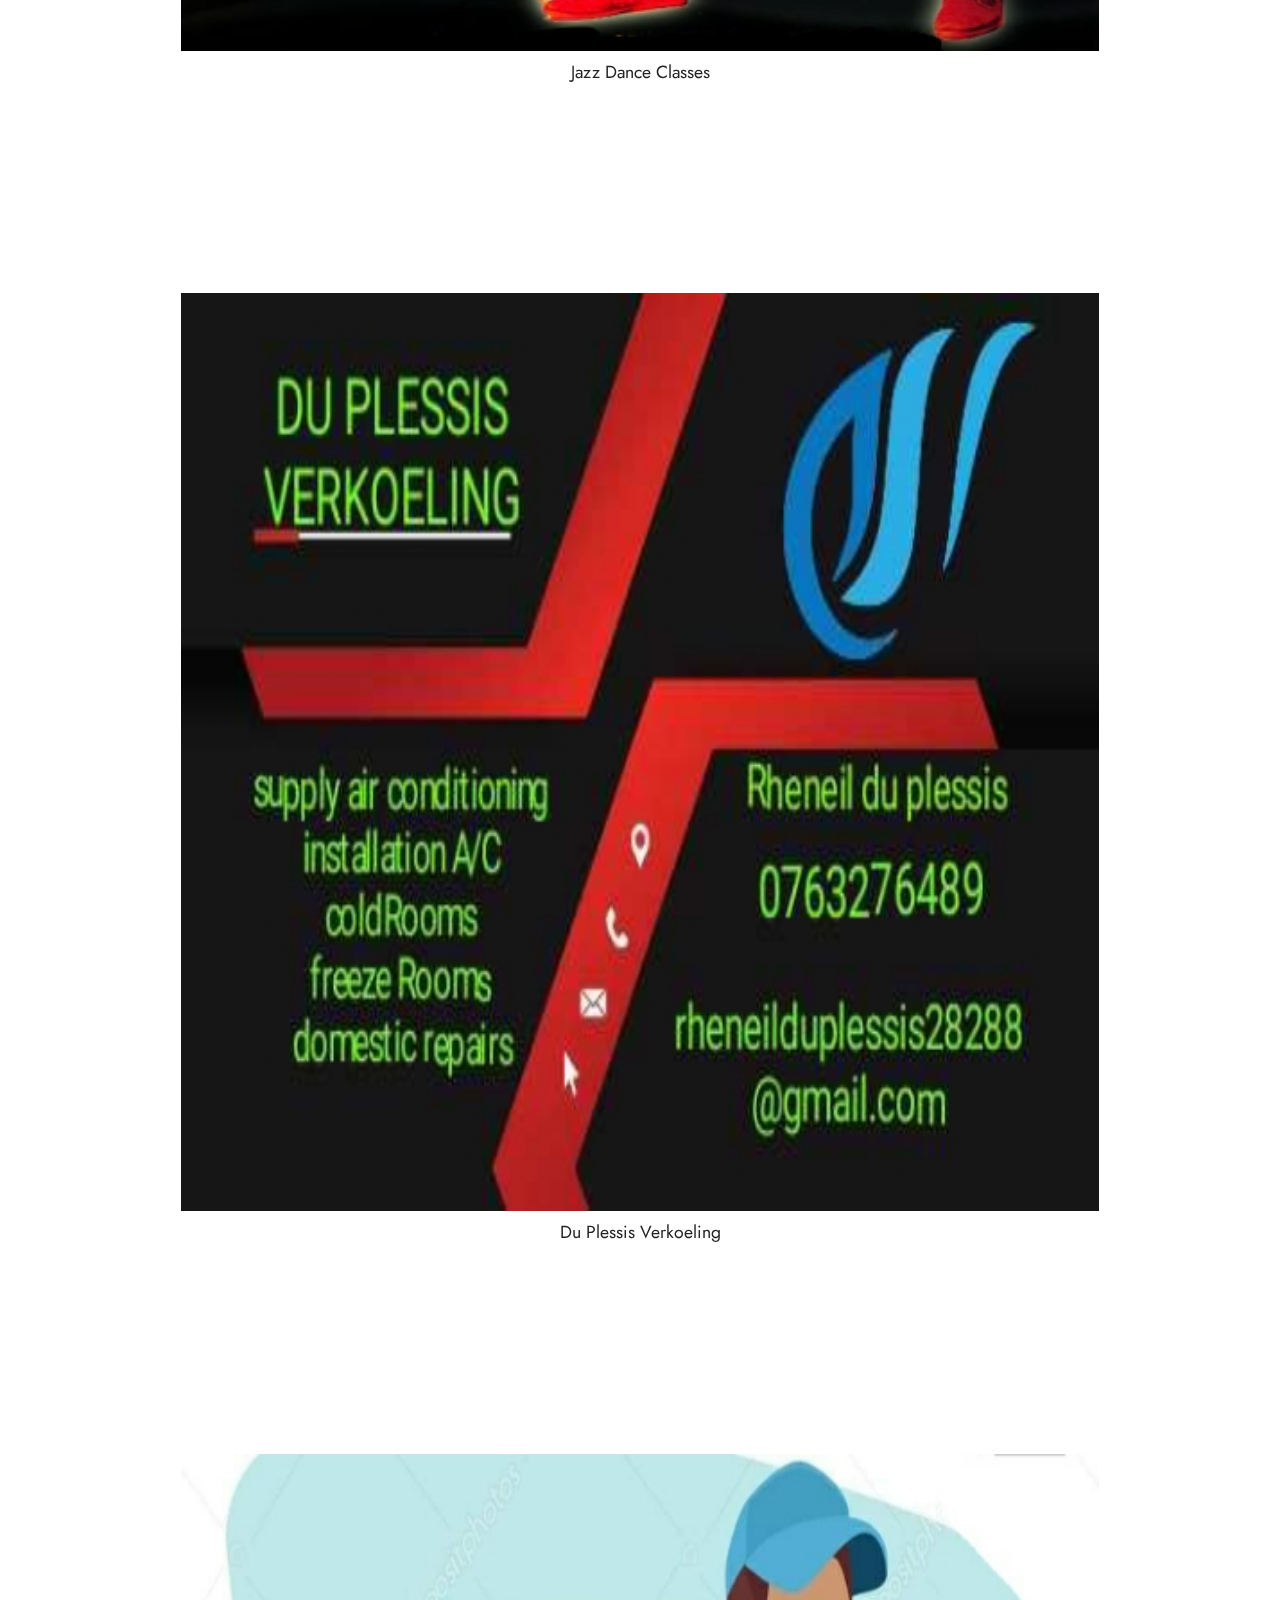
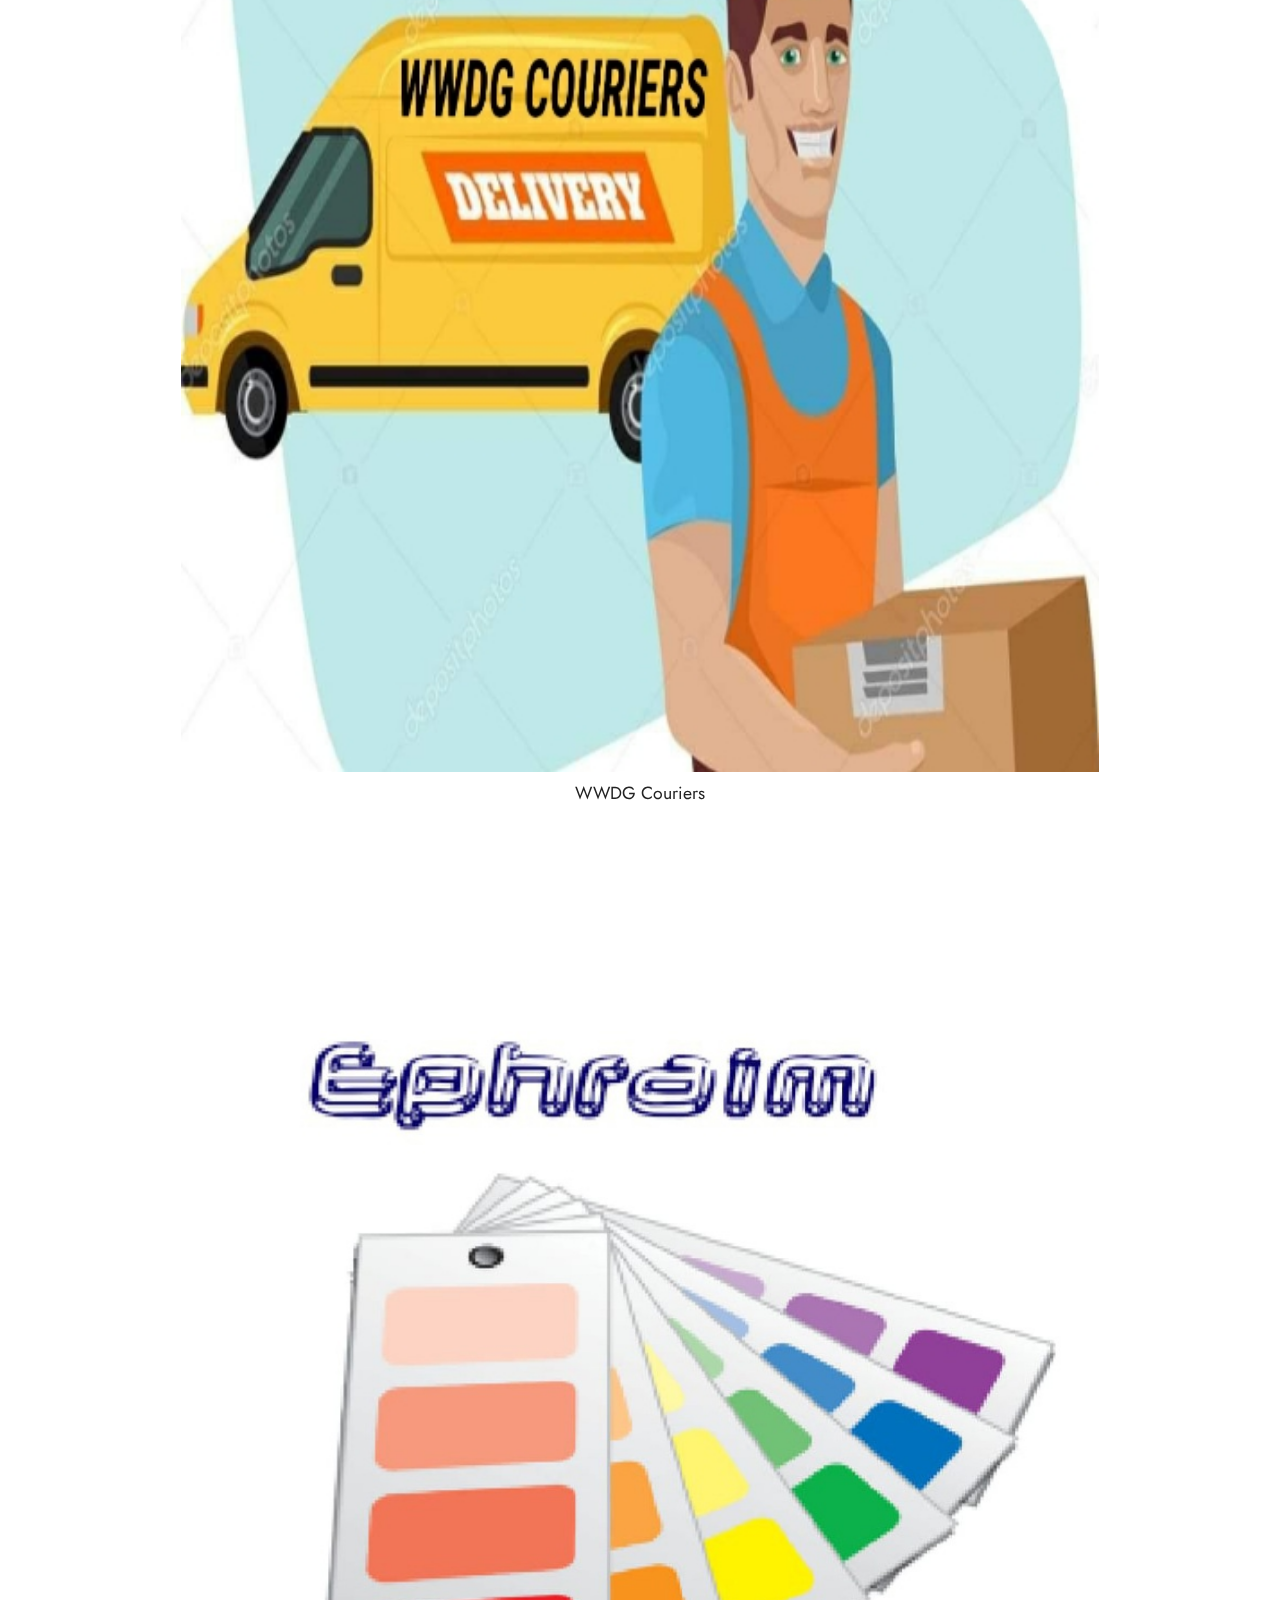
==== commit 11accbc0: "update" ====
--- a/page1.html
+++ b/page1.html
@@ -11,7 +11,6 @@
   
   
   <title>PBD GALLERY</title>
-  <link rel="stylesheet" href="assets/web/assets/mobirise-icons2/mobirise2.css">
   <link rel="stylesheet" href="assets/tether/tether.min.css">
   <link rel="stylesheet" href="assets/bootstrap/css/bootstrap.min.css">
   <link rel="stylesheet" href="assets/bootstrap/css/bootstrap-grid.min.css">
@@ -308,7 +307,7 @@
         <div class="row justify-content-center">
             <div class="col-12 col-lg-10">
                 <div class="image-wrapper">
-                    <img src="assets/images/20201104-153713.jpg" alt="">
+                    <img src="assets/images/20201104-154552.jpg" alt="">
                     <p class="mbr-description mbr-fonts-style mt-2 align-center display-4">Ephraim Renovators</p>
                 </div>
             </div>
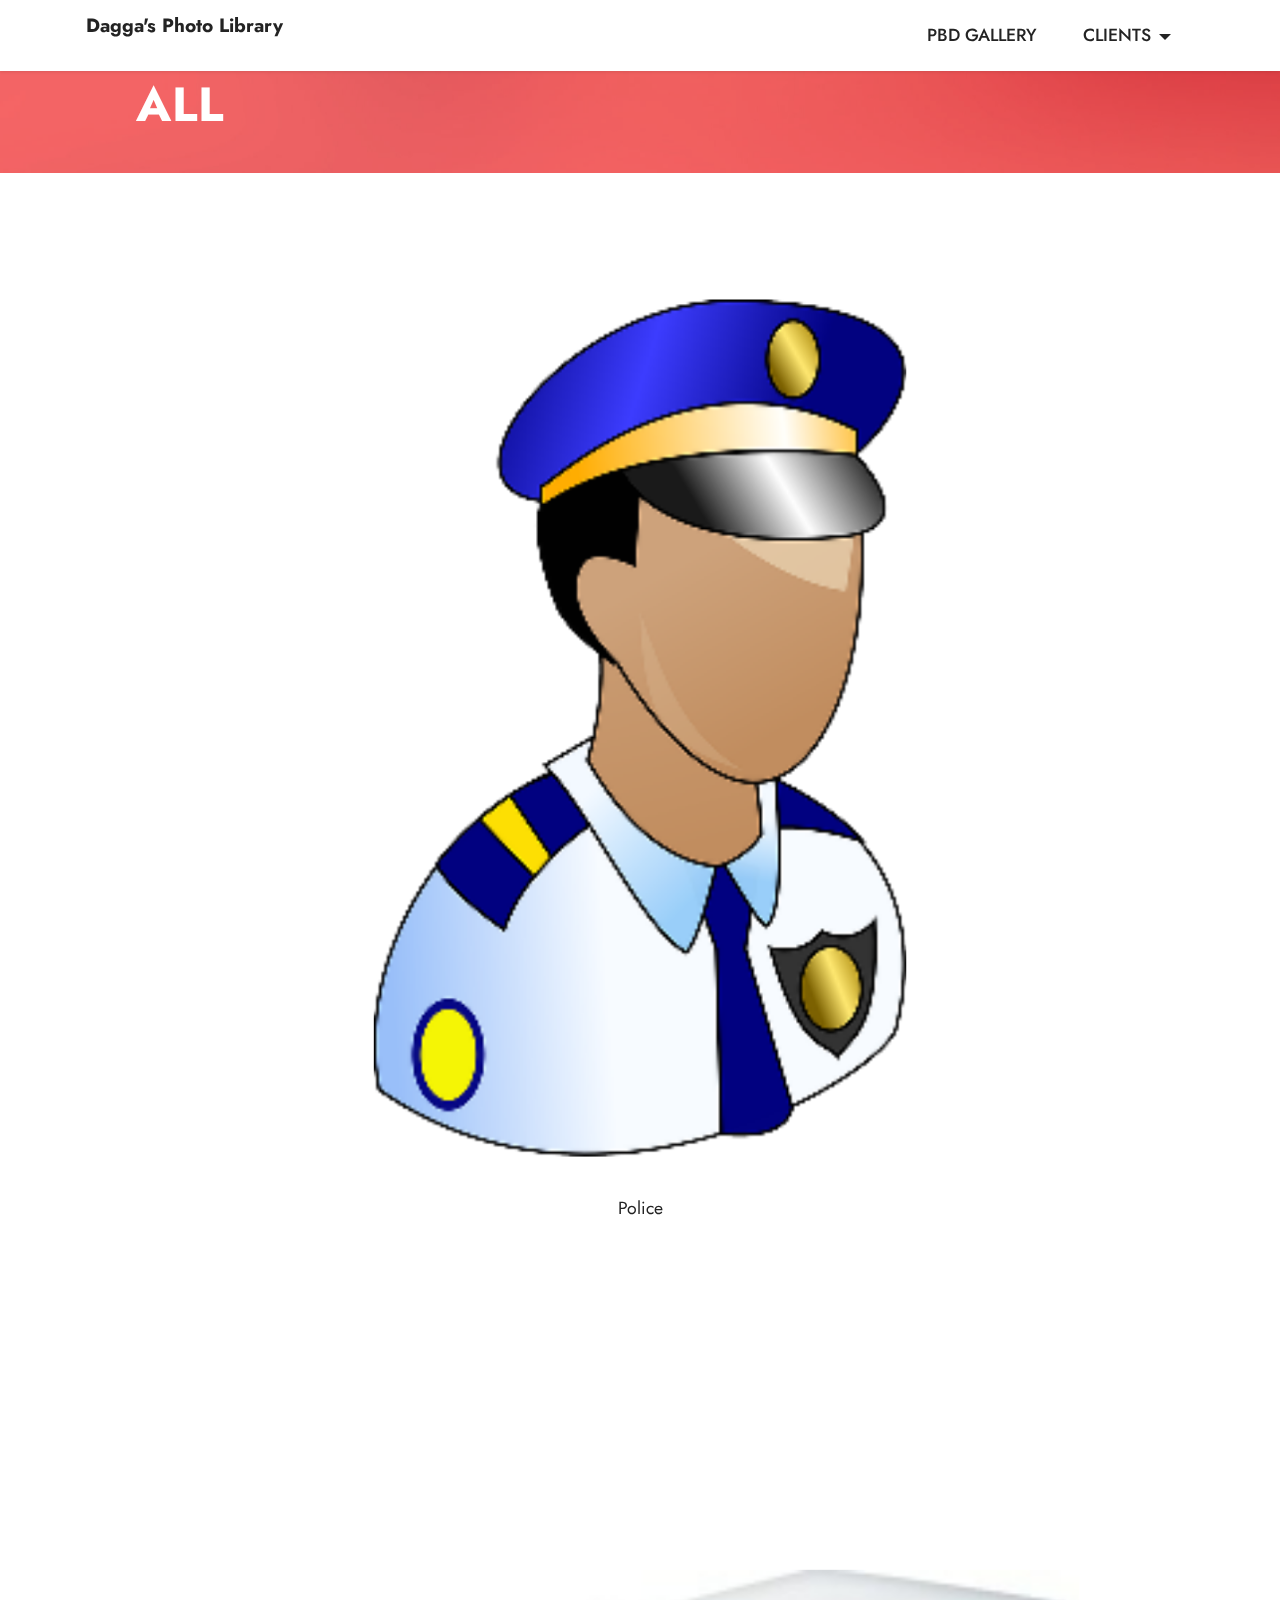
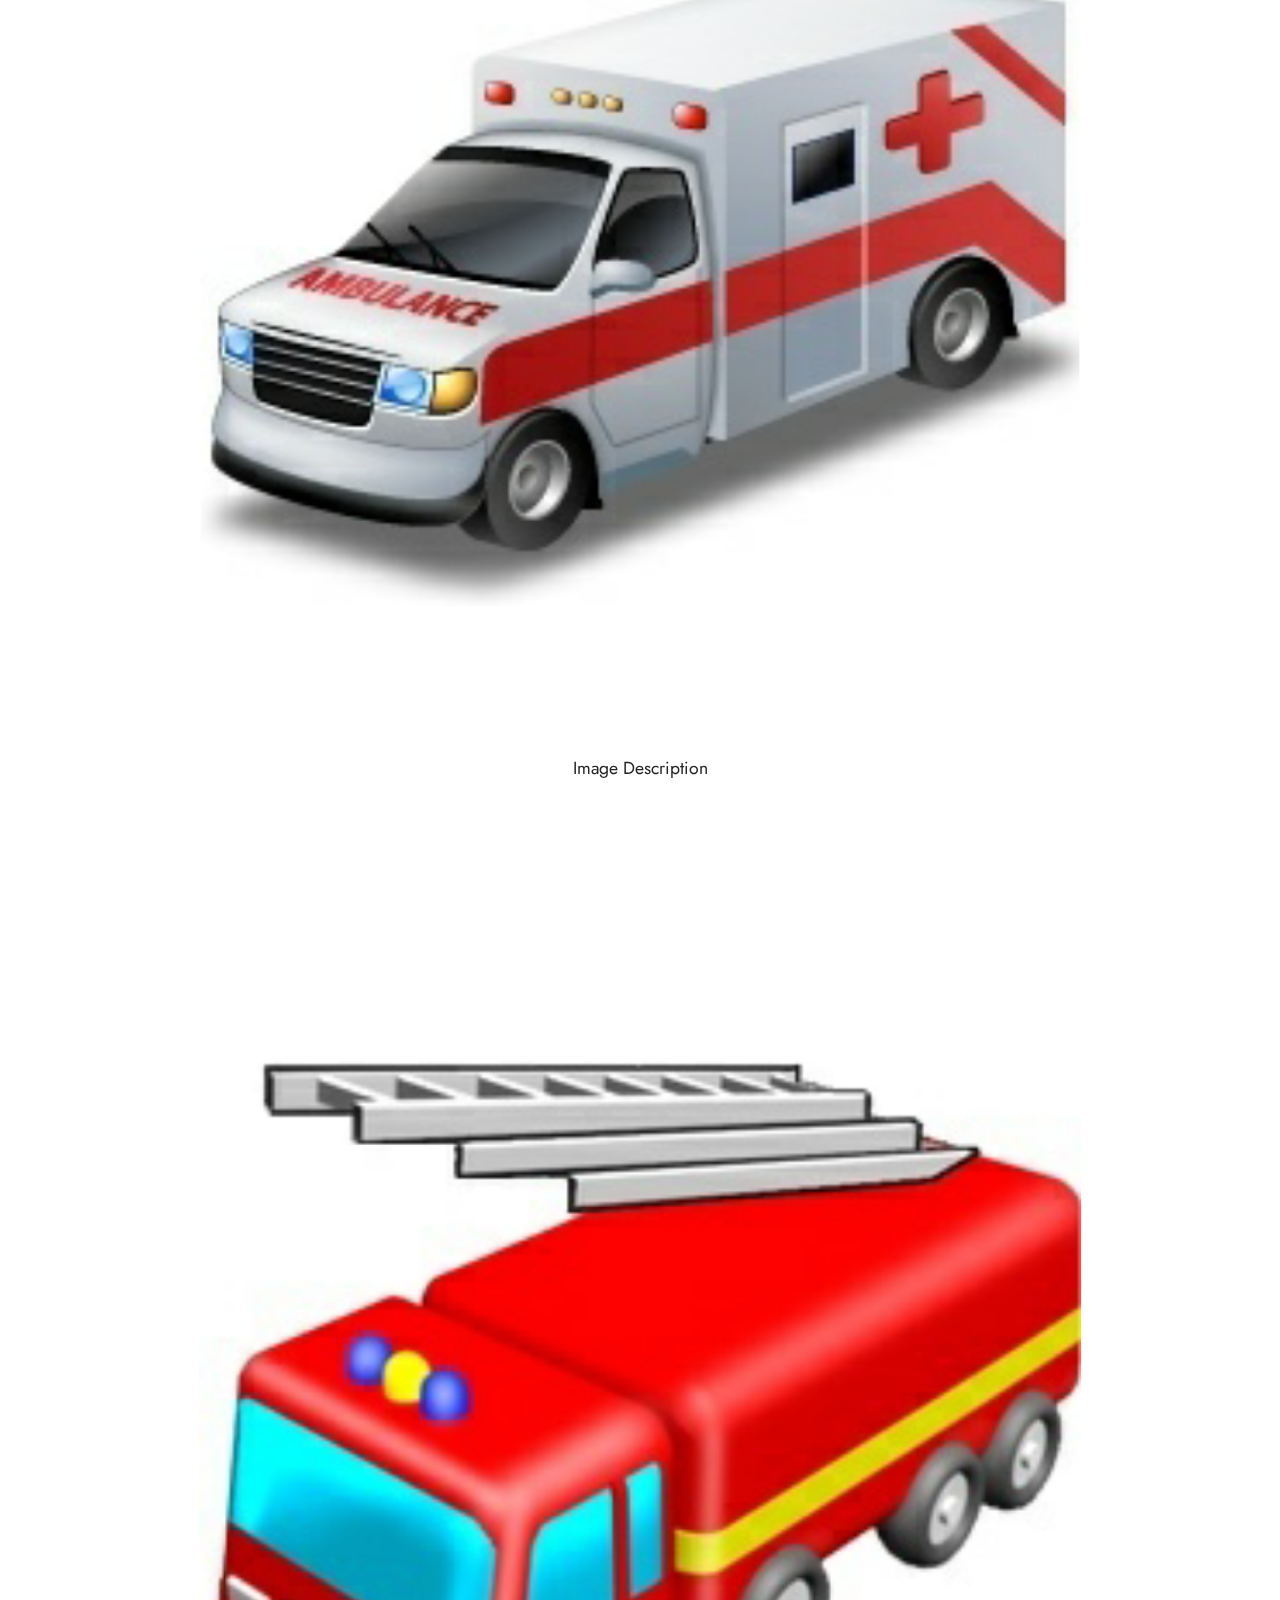
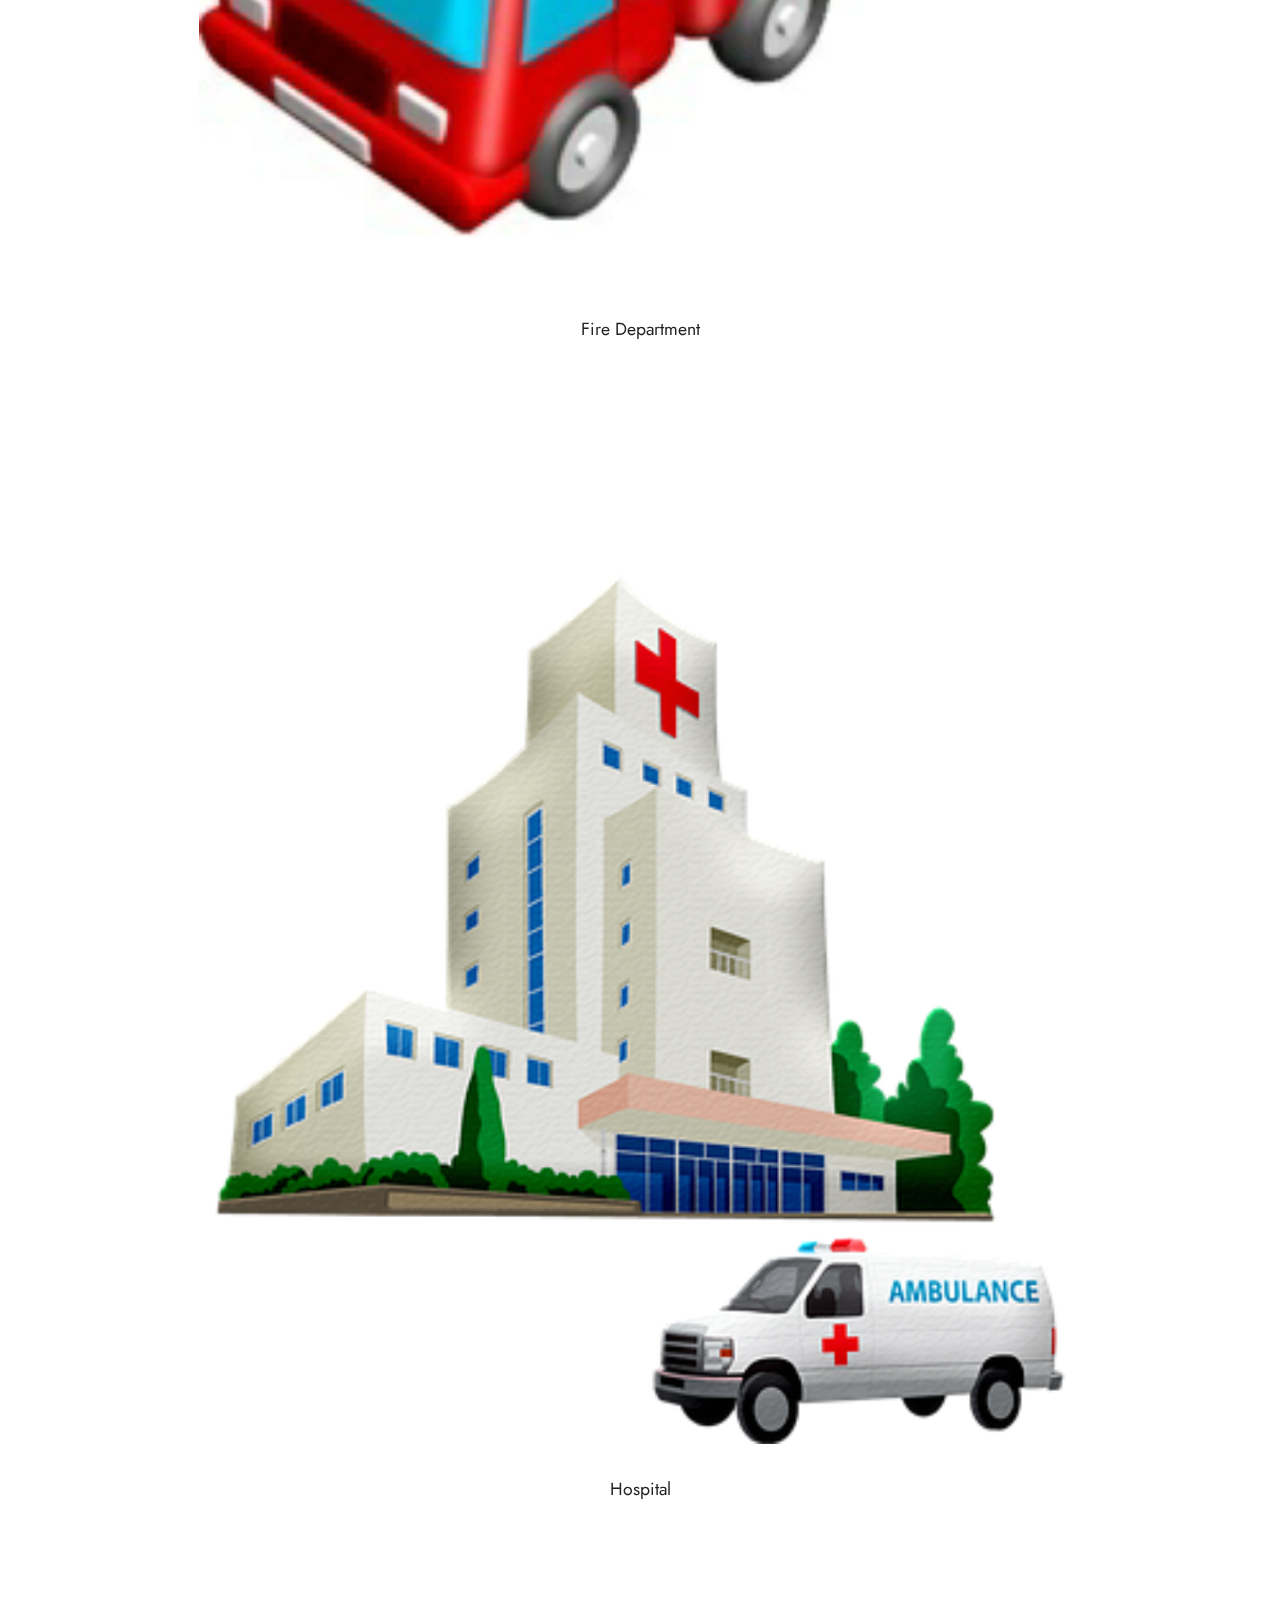
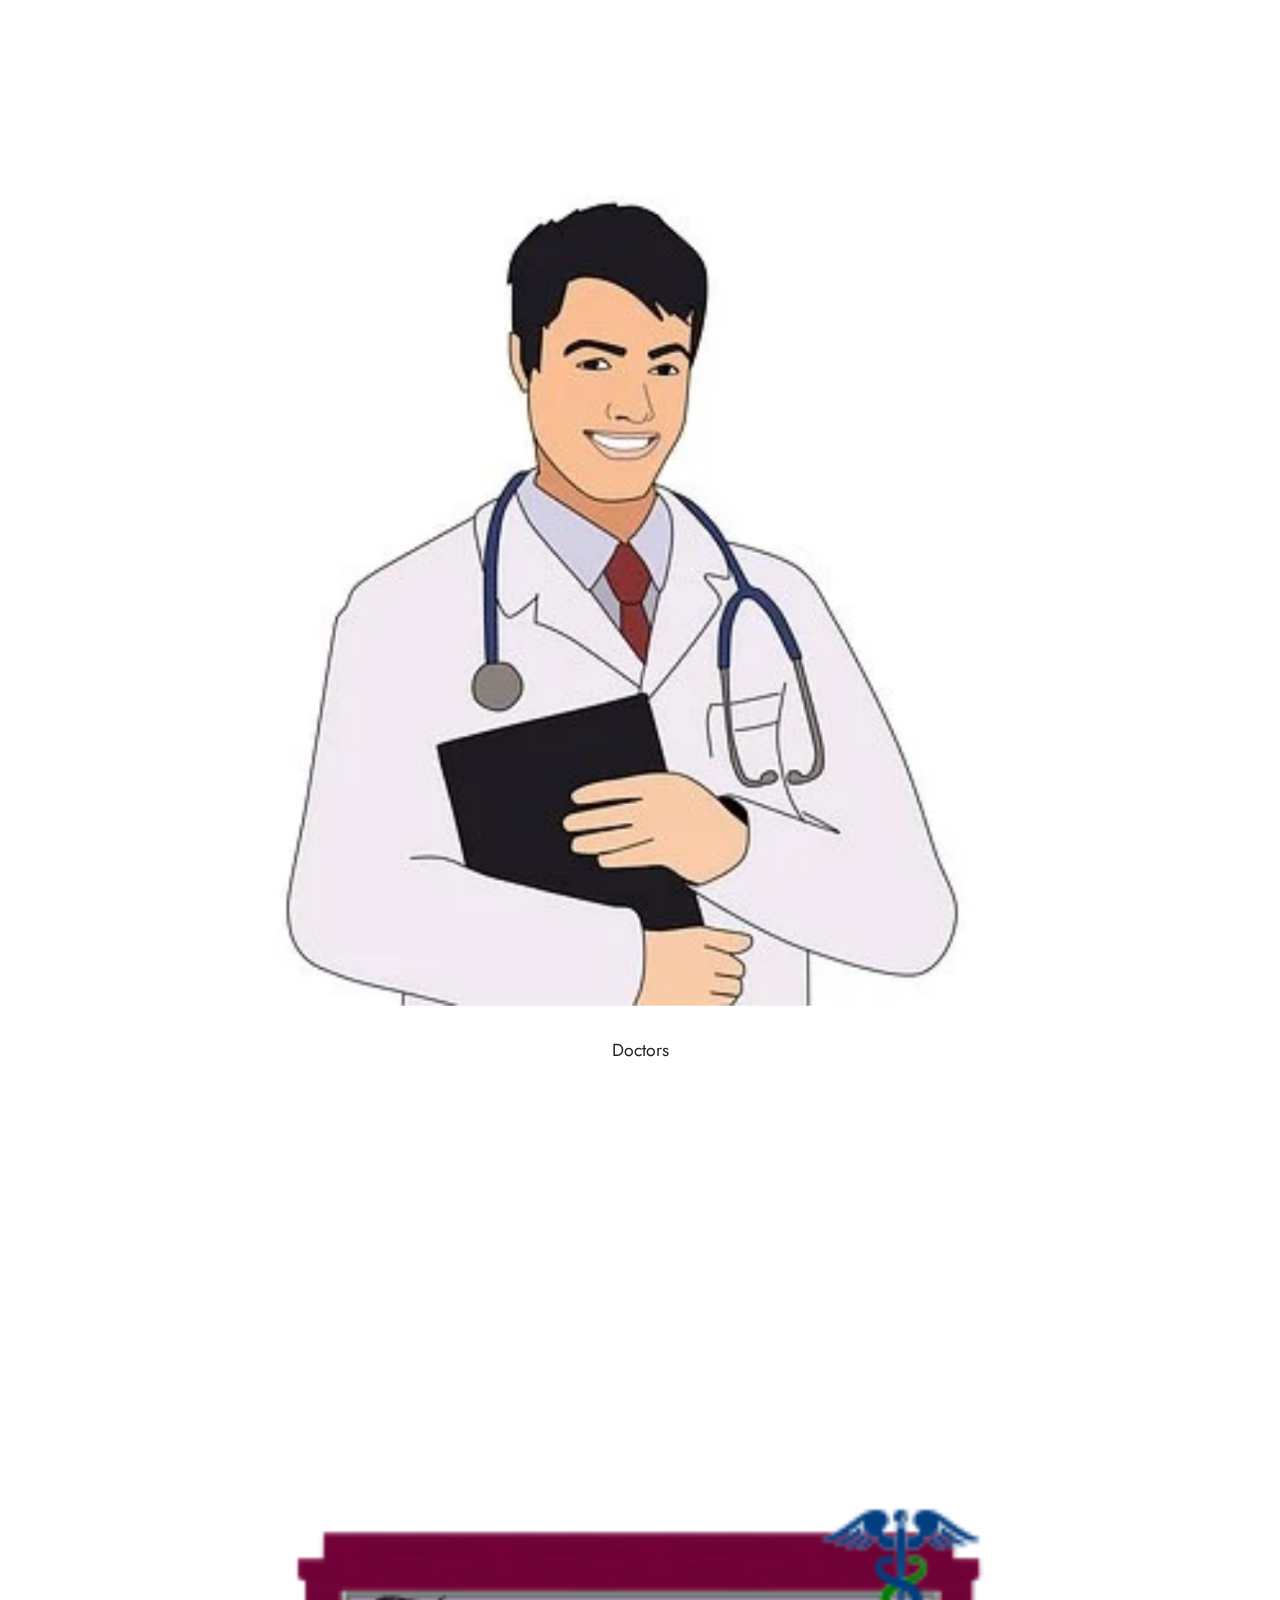
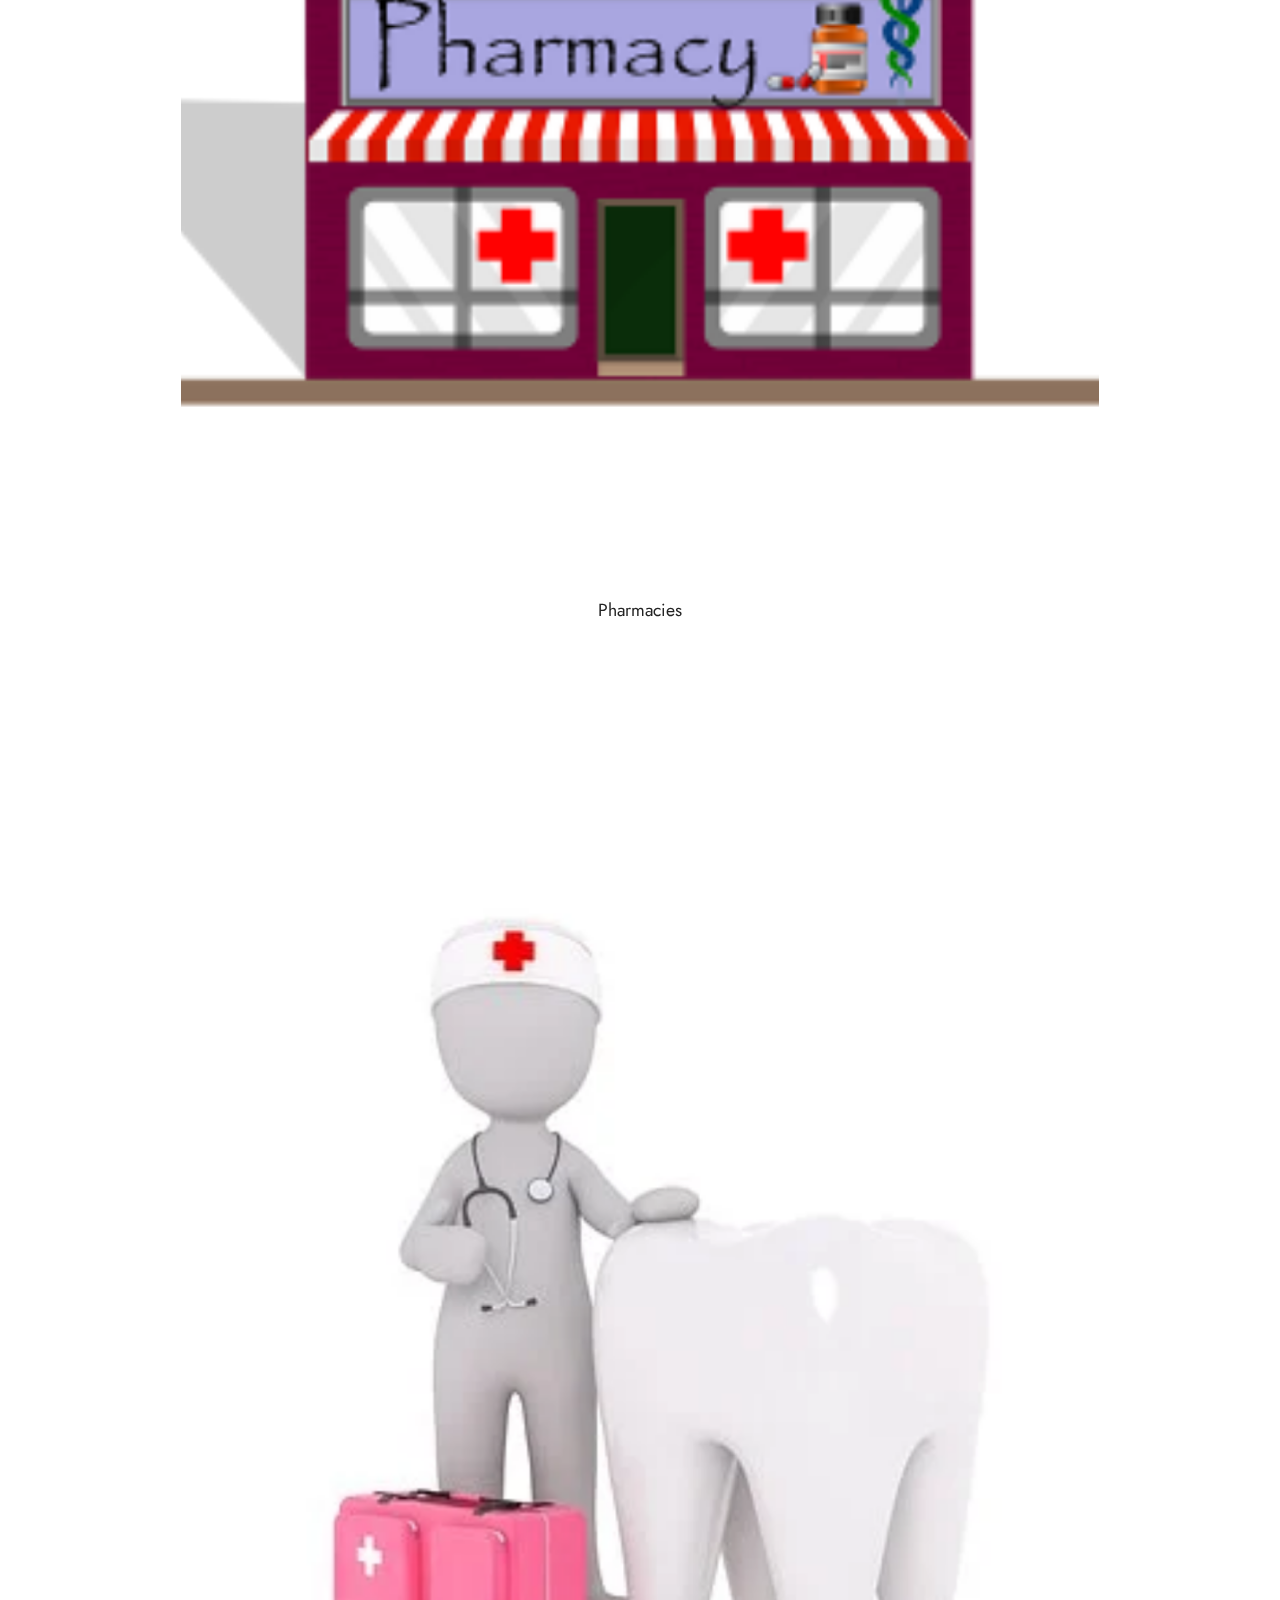
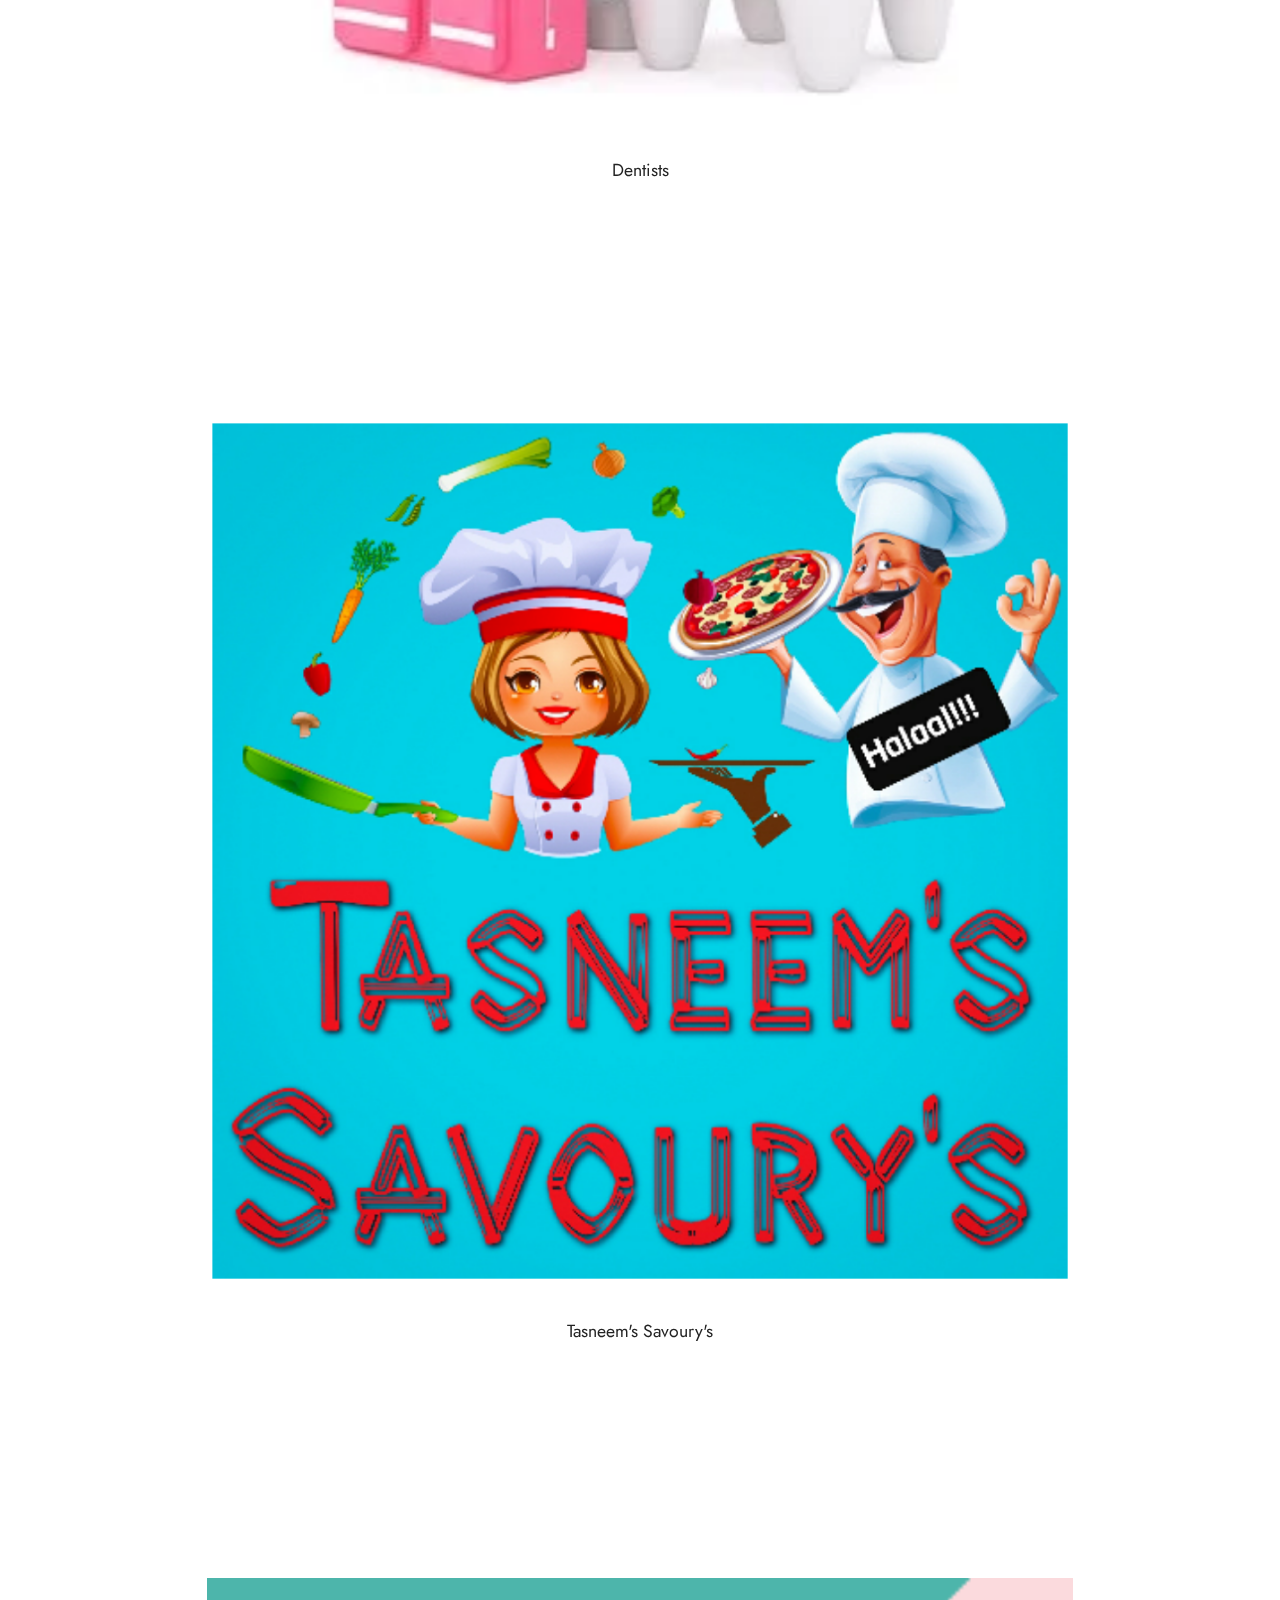
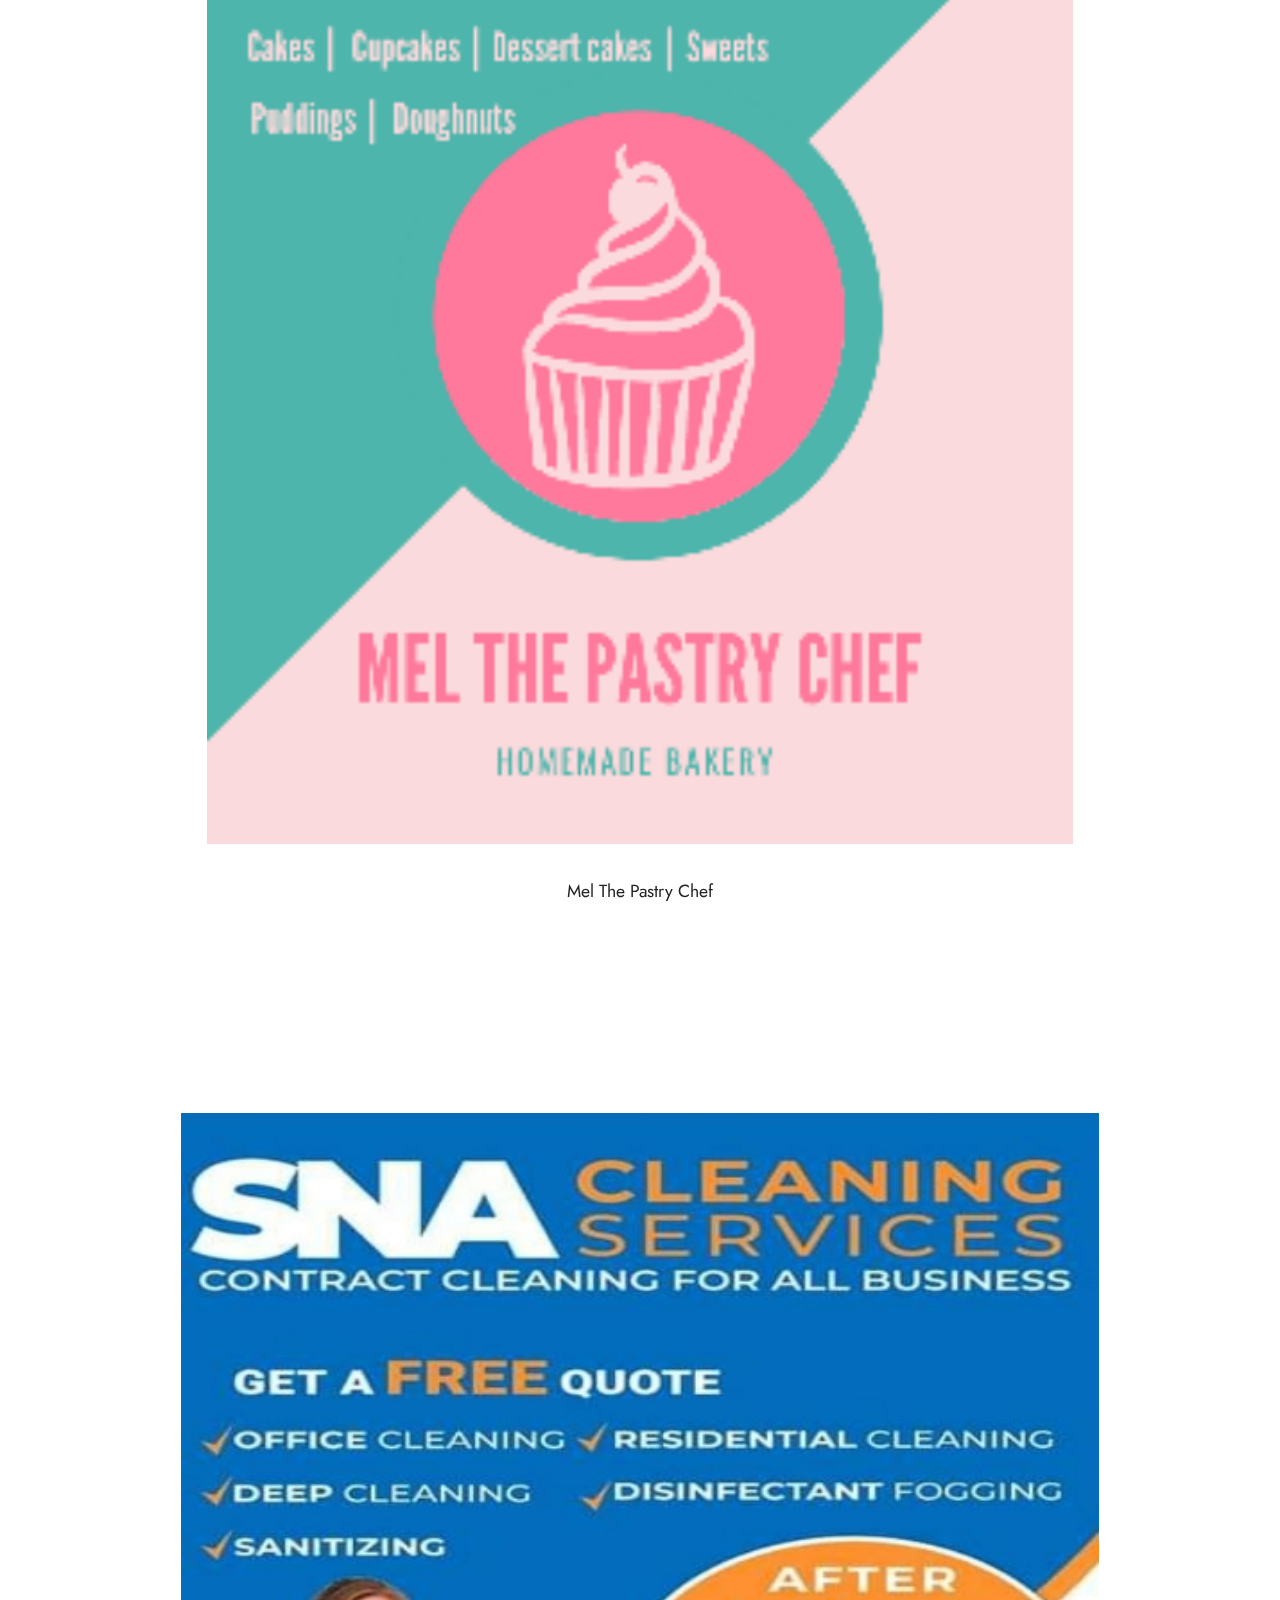
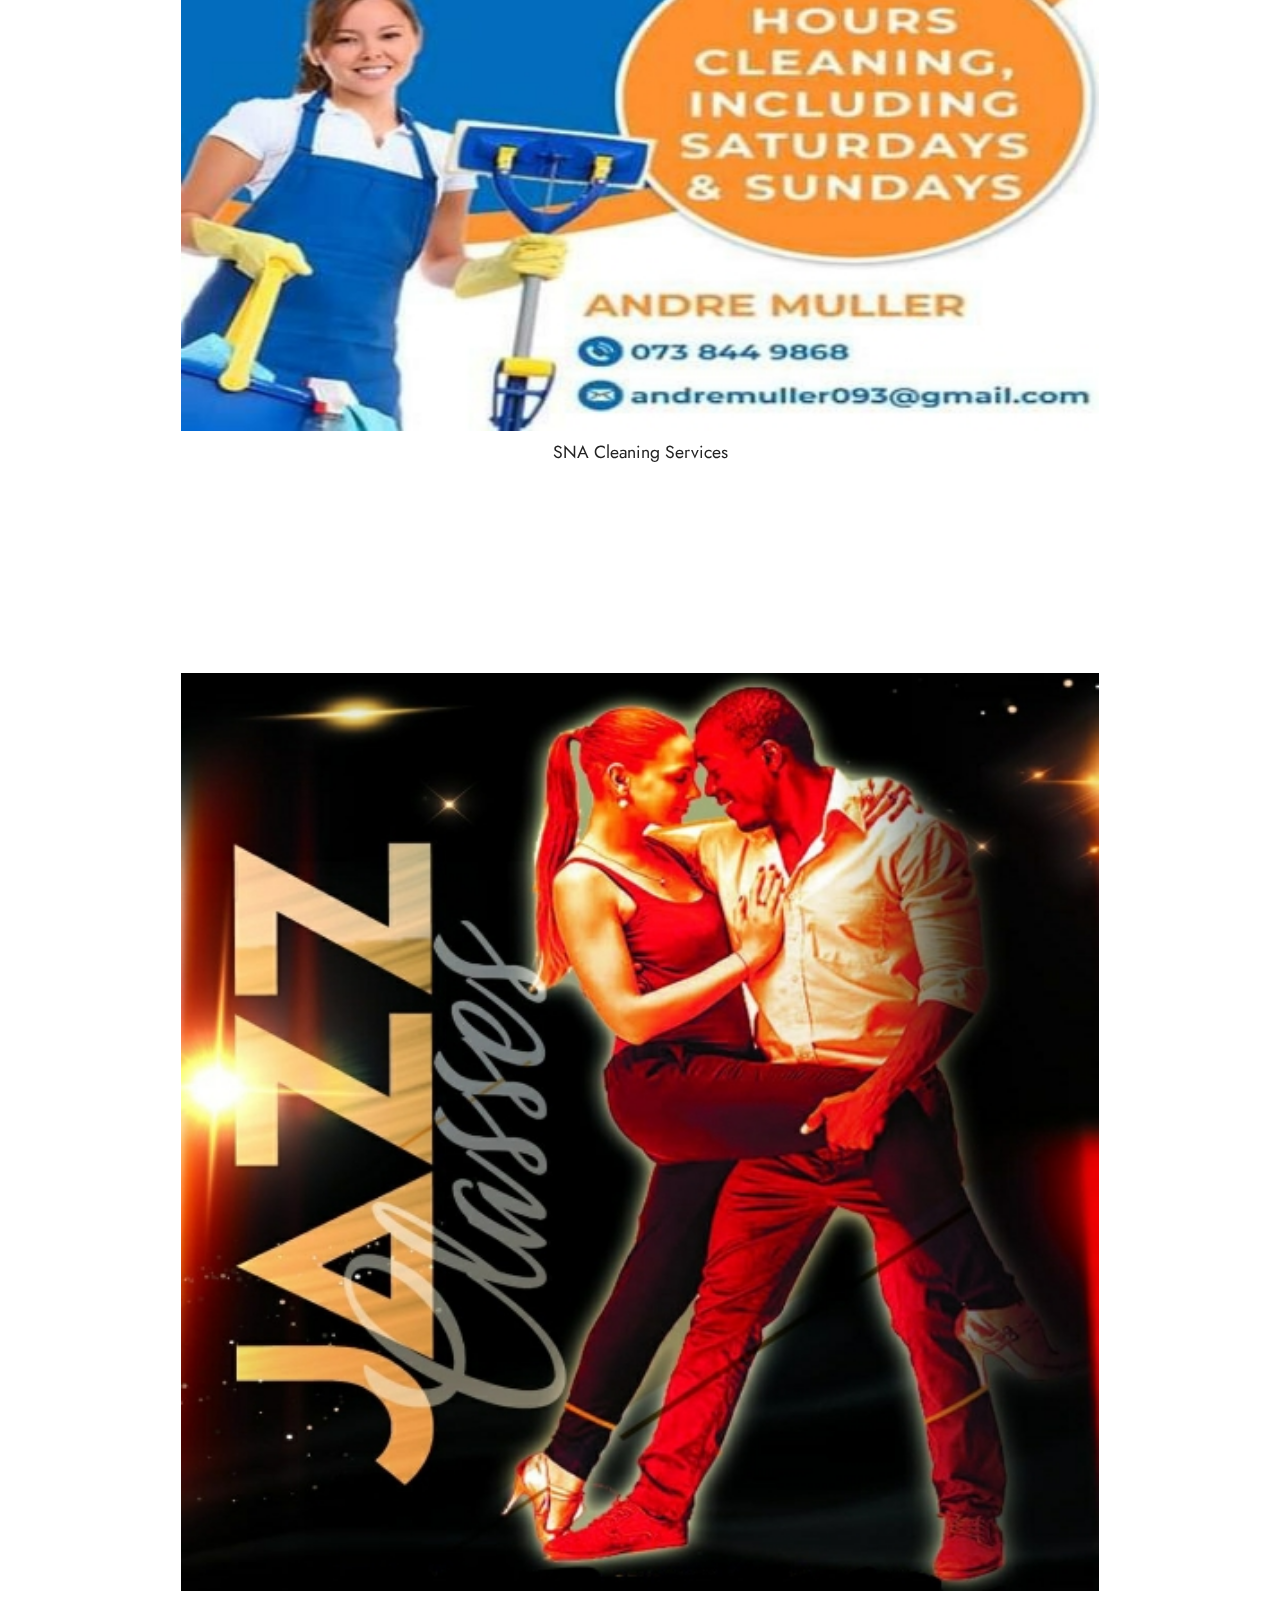
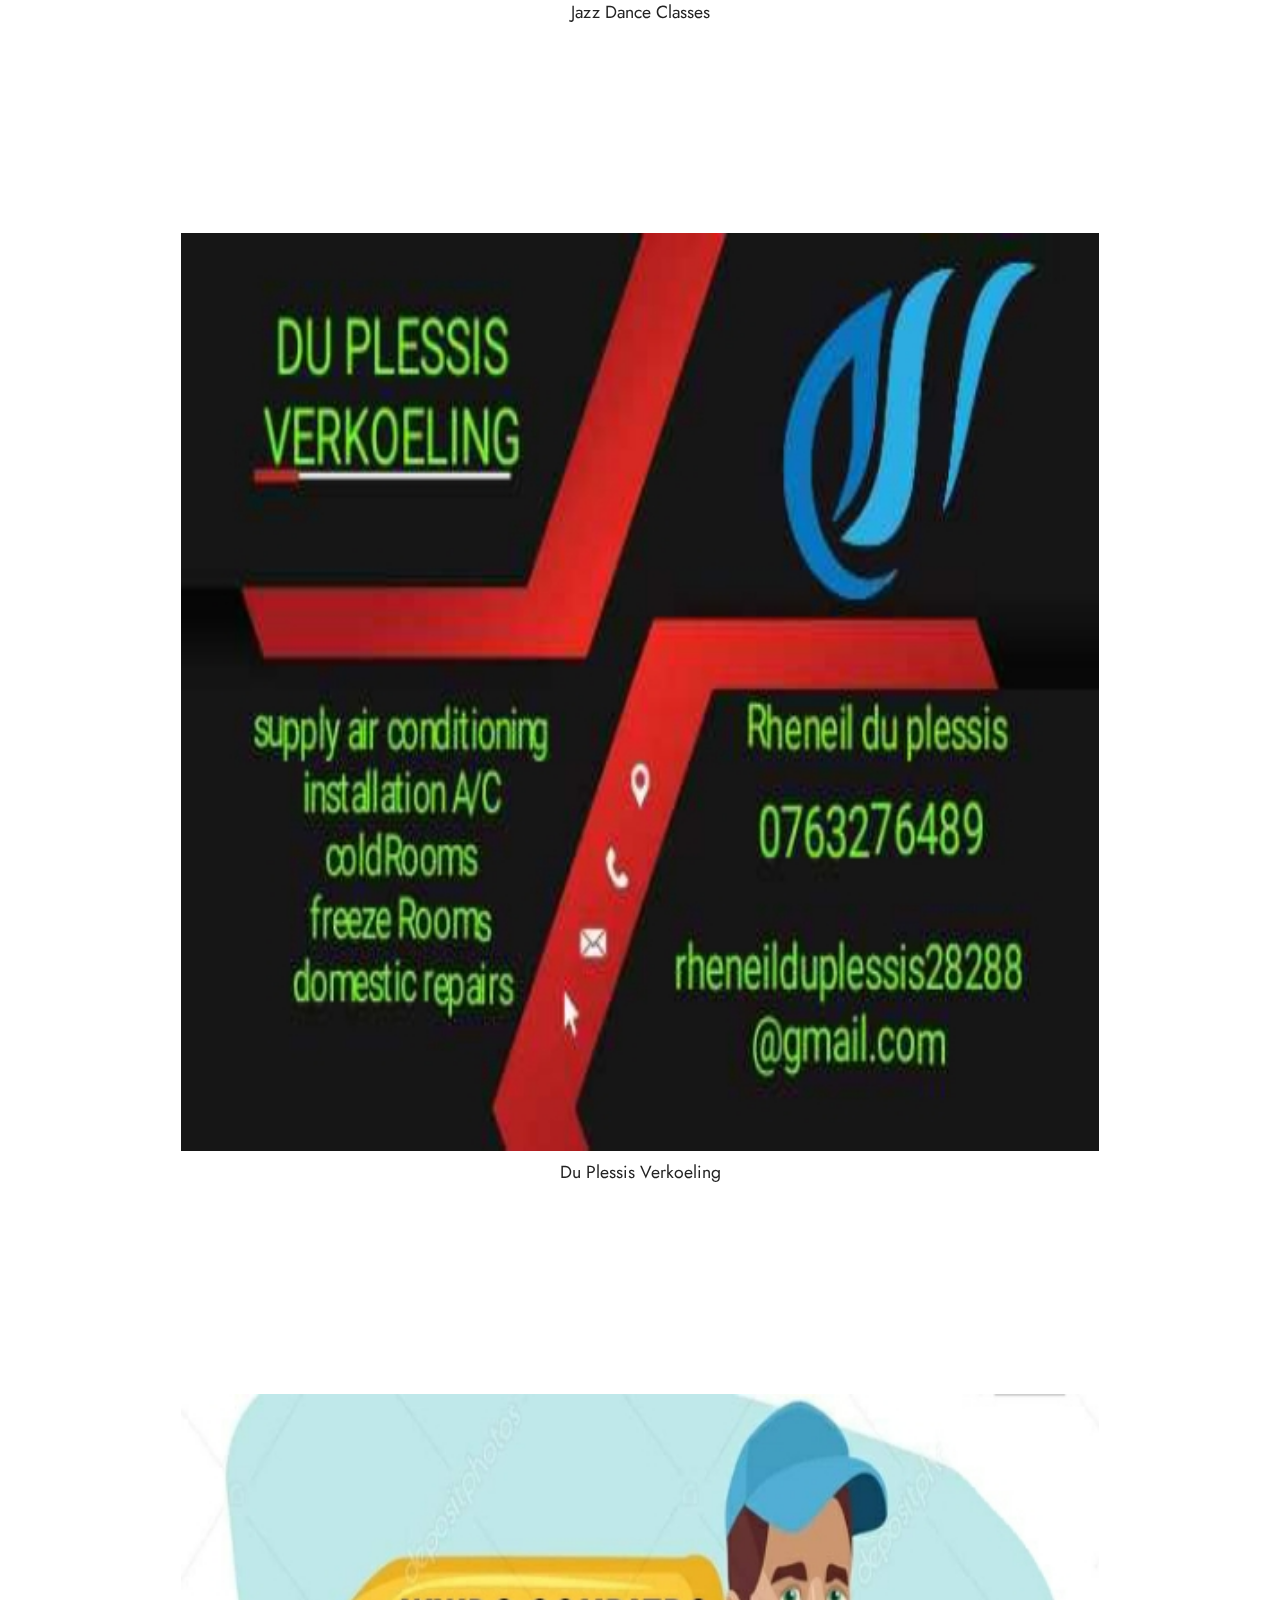
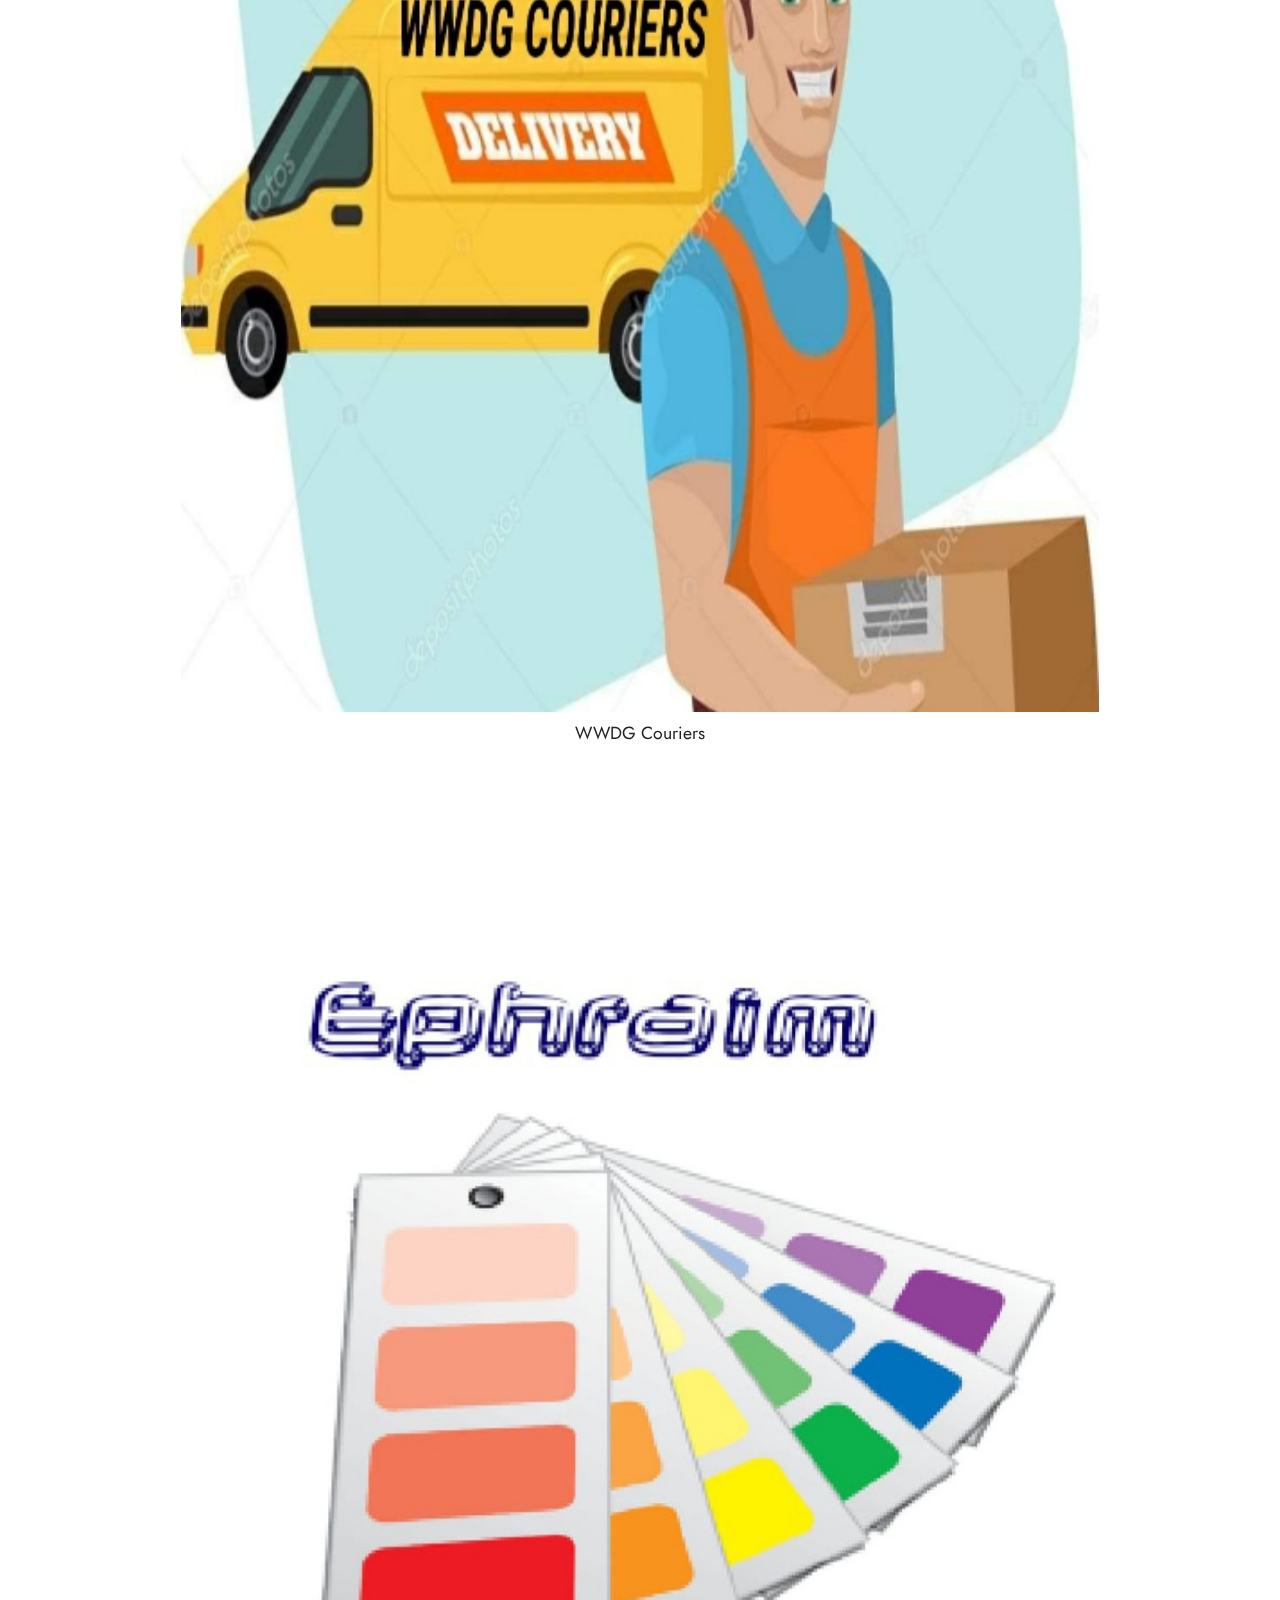
==== commit 7e50eebc: "update" ====
--- a/page1.html
+++ b/page1.html
@@ -27,7 +27,1285 @@
 </head>
 <body>
   
-  <section class="menu menu1 cid-sd9vTVfhQ5" once="menu" id="menu1-6">
+  <section class="extFeatures popup-btn-cards cid-sd9tTEJJ7f mbr-parallax-background" id="extFeatures66-1">
+
+    
+
+    <div class="mbr-overlay" style="opacity: 0.6; background-color: rgb(255, 0, 0);">
+    </div>
+    <a class="full-link" href="#"></a>
+    <div class="container-fluid card-wrapper">
+        <div class="row justify-content-center align-items-center" style="min-height: 10vw;">
+             <div class="col-xl-10 col-lg-10 col-md-12 text-block">
+                <h2 class="mbr-section-title mbr-fonts-style mbr-white mbr-bold display-2">ALL</h2>                 
+             </div>
+        </div>
+    </div>
+</section>
+
+<section class="image3 cid-sd9ucAFuX5" id="image3-2">
+    
+
+    
+
+    <div class="container">
+        <div class="row justify-content-center">
+            <div class="col-12 col-lg-10">
+                <div class="image-wrapper">
+                    <img src="assets/images/logomaker-13102020.png" alt="">
+                    <p class="mbr-description mbr-fonts-style mt-2 align-center display-4">Police</p>
+                </div>
+            </div>
+        </div>
+    </div>
+</section>
+
+<section class="image3 cid-sdhM7ORtZw" id="image3-1p">
+    
+
+    
+
+    <div class="container">
+        <div class="row justify-content-center">
+            <div class="col-12 col-lg-10">
+                <div class="image-wrapper">
+                    <img src="assets/images/logomaker-13102021.png" alt="">
+                    <p class="mbr-description mbr-fonts-style mt-2 align-center display-4">
+                        Image Description</p>
+                </div>
+            </div>
+        </div>
+    </div>
+</section>
+
+<section class="image3 cid-sdhMeNkT68" id="image3-1q">
+    
+
+    
+
+    <div class="container">
+        <div class="row justify-content-center">
+            <div class="col-12 col-lg-10">
+                <div class="image-wrapper">
+                    <img src="assets/images/logomaker-13102022.png" alt="">
+                    <p class="mbr-description mbr-fonts-style mt-2 align-center display-4">
+                        Fire Department</p>
+                </div>
+            </div>
+        </div>
+    </div>
+</section>
+
+<section class="image3 cid-sdhMUZtgRQ" id="image3-1r">
+    
+
+    
+
+    <div class="container">
+        <div class="row justify-content-center">
+            <div class="col-12 col-lg-10">
+                <div class="image-wrapper">
+                    <img src="assets/images/logomaker-13102023.png" alt="">
+                    <p class="mbr-description mbr-fonts-style mt-2 align-center display-4">Hospital</p>
+                </div>
+            </div>
+        </div>
+    </div>
+</section>
+
+<section class="image3 cid-sdhNAinVDb" id="image3-1s">
+    
+
+    
+
+    <div class="container">
+        <div class="row justify-content-center">
+            <div class="col-12 col-lg-10">
+                <div class="image-wrapper">
+                    <img src="assets/images/logomaker-13102024.png" alt="">
+                    <p class="mbr-description mbr-fonts-style mt-2 align-center display-4">
+                        Doctors</p>
+                </div>
+            </div>
+        </div>
+    </div>
+</section>
+
+<section class="image3 cid-sdhOaKiN3G" id="image3-1t">
+    
+
+    
+
+    <div class="container">
+        <div class="row justify-content-center">
+            <div class="col-12 col-lg-10">
+                <div class="image-wrapper">
+                    <img src="assets/images/logomaker-13102025.png" alt="">
+                    <p class="mbr-description mbr-fonts-style mt-2 align-center display-4">Pharmacies</p>
+                </div>
+            </div>
+        </div>
+    </div>
+</section>
+
+<section class="image3 cid-sdhOOELQDp" id="image3-1u">
+    
+
+    
+
+    <div class="container">
+        <div class="row justify-content-center">
+            <div class="col-12 col-lg-10">
+                <div class="image-wrapper">
+                    <img src="assets/images/logomaker-13102026.png" alt="">
+                    <p class="mbr-description mbr-fonts-style mt-2 align-center display-4">Dentists</p>
+                </div>
+            </div>
+        </div>
+    </div>
+</section>
+
+<section class="image3 cid-sdhPwguQ7a" id="image3-1v">
+    
+
+    
+
+    <div class="container">
+        <div class="row justify-content-center">
+            <div class="col-12 col-lg-10">
+                <div class="image-wrapper">
+                    <img src="assets/images/logomaker-13102027.png" alt="">
+                    <p class="mbr-description mbr-fonts-style mt-2 align-center display-4">Tasneem's Savoury's</p>
+                </div>
+            </div>
+        </div>
+    </div>
+</section>
+
+<section class="image3 cid-sdhQLkUhq8" id="image3-1w">
+    
+
+    
+
+    <div class="container">
+        <div class="row justify-content-center">
+            <div class="col-12 col-lg-10">
+                <div class="image-wrapper">
+                    <img src="assets/images/logomaker-13102028.png" alt="">
+                    <p class="mbr-description mbr-fonts-style mt-2 align-center display-4">
+                        Mel The Pastry Chef</p>
+                </div>
+            </div>
+        </div>
+    </div>
+</section>
+
+<section class="image3 cid-sdhRolZ8LA" id="image3-1x">
+    
+
+    
+
+    <div class="container">
+        <div class="row justify-content-center">
+            <div class="col-12 col-lg-10">
+                <div class="image-wrapper">
+                    <img src="assets/images/img-20201022-wa0038-512x512.jpg" alt="">
+                    <p class="mbr-description mbr-fonts-style mt-2 align-center display-4">SNA Cleaning Services</p>
+                </div>
+            </div>
+        </div>
+    </div>
+</section>
+
+<section class="image3 cid-seg7aeIHWI" id="image3-1y">
+    
+
+    
+
+    <div class="container">
+        <div class="row justify-content-center">
+            <div class="col-12 col-lg-10">
+                <div class="image-wrapper">
+                    <img src="assets/images/20201023-183638-512x512.jpg" alt="">
+                    <p class="mbr-description mbr-fonts-style mt-2 align-center display-4">
+                        Jazz Dance Classes</p>
+                </div>
+            </div>
+        </div>
+    </div>
+</section>
+
+<section class="image3 cid-sfmd82dRr4" id="image3-1z">
+    
+
+    
+
+    <div class="container">
+        <div class="row justify-content-center">
+            <div class="col-12 col-lg-10">
+                <div class="image-wrapper">
+                    <img src="assets/images/img-20201104-wa0001-512x512.jpg" alt="">
+                    <p class="mbr-description mbr-fonts-style mt-2 align-center display-4">Du Plessis Verkoeling</p>
+                </div>
+            </div>
+        </div>
+    </div>
+</section>
+
+<section class="image3 cid-sfnb9l4nOx" id="image3-20">
+    
+
+    
+
+    <div class="container">
+        <div class="row justify-content-center">
+            <div class="col-12 col-lg-10">
+                <div class="image-wrapper">
+                    <img src="assets/images/20201030-220332-512x512.jpg" alt="">
+                    <p class="mbr-description mbr-fonts-style mt-2 align-center display-4">WWDG Couriers</p>
+                </div>
+            </div>
+        </div>
+    </div>
+</section>
+
+<section class="image3 cid-sfnACkBMUc" id="image3-21">
+    
+
+    
+
+    <div class="container">
+        <div class="row justify-content-center">
+            <div class="col-12 col-lg-10">
+                <div class="image-wrapper">
+                    <img src="assets/images/20201104-154552.jpg" alt="">
+                    <p class="mbr-description mbr-fonts-style mt-2 align-center display-4">Ephraim Renovators</p>
+                </div>
+            </div>
+        </div>
+    </div>
+</section>
+
+<section class="extFeatures popup-btn-cards cid-sd9udkPXW6 mbr-parallax-background" id="extFeatures66-3">
+
+    
+
+    <div class="mbr-overlay" style="opacity: 0.6; background-color: rgb(255, 0, 0);">
+    </div>
+    <a class="full-link" href="#"></a>
+    <div class="container-fluid card-wrapper">
+        <div class="row justify-content-center align-items-center" style="min-height: 10vw;">
+             <div class="col-xl-10 col-lg-10 col-md-12 text-block">
+                <h2 class="mbr-section-title mbr-fonts-style mbr-white mbr-bold display-2">Categories</h2>                 
+             </div>
+        </div>
+    </div>
+</section>
+
+<section class="image3 cid-sd9urFwZ27" id="image3-4">
+    
+
+    
+
+    <div class="container">
+        <div class="row justify-content-center">
+            <div class="col-12 col-lg-10">
+                <div class="image-wrapper">
+                    <img src="assets/images/logomaker-13102049.png" alt="">
+                    <p class="mbr-description mbr-fonts-style mt-2 align-center display-4">Accommodation&nbsp;</p>
+                </div>
+            </div>
+        </div>
+    </div>
+</section>
+
+<section class="image3 cid-sd9uKR0LNe" id="image3-5">
+    
+
+    
+
+    <div class="container">
+        <div class="row justify-content-center">
+            <div class="col-12 col-lg-10">
+                <div class="image-wrapper">
+                    <img src="assets/images/logomaker-13102048.png" alt="">
+                    <p class="mbr-description mbr-fonts-style mt-2 align-center display-4">Accounting&nbsp;</p>
+                </div>
+            </div>
+        </div>
+    </div>
+</section>
+
+<section class="image3 cid-sd9JW4Sbz6" id="image3-7">
+    
+
+    
+
+    <div class="container">
+        <div class="row justify-content-center">
+            <div class="col-12 col-lg-10">
+                <div class="image-wrapper">
+                    <img src="assets/images/logomaker-13102047.png" alt="">
+                    <p class="mbr-description mbr-fonts-style mt-2 align-center display-4">Agriculture&nbsp;</p>
+                </div>
+            </div>
+        </div>
+    </div>
+</section>
+
+<section class="image3 cid-sd9Se2lYTE" id="image3-8">
+    
+
+    
+
+    <div class="container">
+        <div class="row justify-content-center">
+            <div class="col-12 col-lg-10">
+                <div class="image-wrapper">
+                    <img src="assets/images/logomaker-13102052.png" alt="">
+                    <p class="mbr-description mbr-fonts-style mt-2 align-center display-4">
+                        Art &amp; Entertainment</p>
+                </div>
+            </div>
+        </div>
+    </div>
+</section>
+
+<section class="image3 cid-sd9UOdp6FF" id="image3-9">
+    
+
+    
+
+    <div class="container">
+        <div class="row justify-content-center">
+            <div class="col-12 col-lg-10">
+                <div class="image-wrapper">
+                    <img src="assets/images/logomaker-13102053.png" alt="">
+                    <p class="mbr-description mbr-fonts-style mt-2 align-center display-4">Auctions</p>
+                </div>
+            </div>
+        </div>
+    </div>
+</section>
+
+<section class="image3 cid-sd9XxVrFJD" id="image3-a">
+    
+
+    
+
+    <div class="container">
+        <div class="row justify-content-center">
+            <div class="col-12 col-lg-10">
+                <div class="image-wrapper">
+                    <img src="assets/images/logomaker-13102055.png" alt="">
+                    <p class="mbr-description mbr-fonts-style mt-2 align-center display-4">Audiovisual&nbsp;</p>
+                </div>
+            </div>
+        </div>
+    </div>
+</section>
+
+<section class="image3 cid-sdeGzw2RsE" id="image3-b">
+    
+
+    
+
+    <div class="container">
+        <div class="row justify-content-center">
+            <div class="col-12 col-lg-10">
+                <div class="image-wrapper">
+                    <img src="assets/images/512.png" alt="">
+                    <p class="mbr-description mbr-fonts-style mt-2 align-center display-4">
+                        Automotive</p>
+                </div>
+            </div>
+        </div>
+    </div>
+</section>
+
+<section class="image3 cid-sdeHgymtzx" id="image3-c">
+    
+
+    
+
+    <div class="container">
+        <div class="row justify-content-center">
+            <div class="col-12 col-lg-10">
+                <div class="image-wrapper">
+                    <img src="assets/images/computer-seting-378.jpg" alt="">
+                    <p class="mbr-description mbr-fonts-style mt-2 align-center display-4">
+                        Computers &amp; IT</p>
+                </div>
+            </div>
+        </div>
+    </div>
+</section>
+
+<section class="image3 cid-sdeIq8DrpI" id="image3-d">
+    
+
+    
+
+    <div class="container">
+        <div class="row justify-content-center">
+            <div class="col-12 col-lg-10">
+                <div class="image-wrapper">
+                    <img src="assets/images/residential-construction-37733.jpg" alt="">
+                    <p class="mbr-description mbr-fonts-style mt-2 align-center display-4">
+                        Construction &amp; Maintenance</p>
+                </div>
+            </div>
+        </div>
+    </div>
+</section>
+
+<section class="image3 cid-sdeIXHkKfK" id="image3-e">
+    
+
+    
+
+    <div class="container">
+        <div class="row justify-content-center">
+            <div class="col-12 col-lg-10">
+                <div class="image-wrapper">
+                    <img src="assets/images/logomaker-13102044.png" alt="">
+                    <p class="mbr-description mbr-fonts-style mt-2 align-center display-4">
+                        Consulting</p>
+                </div>
+            </div>
+        </div>
+    </div>
+</section>
+
+<section class="image3 cid-sdeJLsKSam" id="image3-f">
+    
+
+    
+
+    <div class="container">
+        <div class="row justify-content-center">
+            <div class="col-12 col-lg-10">
+                <div class="image-wrapper">
+                    <img src="assets/images/image-2.png" alt="">
+                    <p class="mbr-description mbr-fonts-style mt-2 align-center display-4">
+                        Consumer Goods &amp; Services</p>
+                </div>
+            </div>
+        </div>
+    </div>
+</section>
+
+<section class="image3 cid-sdeJMKU15g" id="image3-g">
+    
+
+    
+
+    <div class="container">
+        <div class="row justify-content-center">
+            <div class="col-12 col-lg-10">
+                <div class="image-wrapper">
+                    <img src="assets/images/logomaker-13102045.png" alt="">
+                    <p class="mbr-description mbr-fonts-style mt-2 align-center display-4">
+                        Cooperatives</p>
+                </div>
+            </div>
+        </div>
+    </div>
+</section>
+
+<section class="image3 cid-sdeJO7TVuD" id="image3-i">
+    
+
+    
+
+    <div class="container">
+        <div class="row justify-content-center">
+            <div class="col-12 col-lg-10">
+                <div class="image-wrapper">
+                    <img src="assets/images/logomaker-13102050.png" alt="">
+                    <p class="mbr-description mbr-fonts-style mt-2 align-center display-4">
+                        Domestic Services</p>
+                </div>
+            </div>
+        </div>
+    </div>
+</section>
+
+<section class="image3 cid-sdeJOAAoK4" id="image3-j">
+    
+
+    
+
+    <div class="container">
+        <div class="row justify-content-center">
+            <div class="col-12 col-lg-10">
+                <div class="image-wrapper">
+                    <img src="assets/images/logomaker-13102051.png" alt="">
+                    <p class="mbr-description mbr-fonts-style mt-2 align-center display-4">
+                        Education &amp; Training</p>
+                </div>
+            </div>
+        </div>
+    </div>
+</section>
+
+<section class="image3 cid-sdeJOXZFh0" id="image3-k">
+    
+
+    
+
+    <div class="container">
+        <div class="row justify-content-center">
+            <div class="col-12 col-lg-10">
+                <div class="image-wrapper">
+                    <img src="assets/images/logomaker-13102054.png" alt="">
+                    <p class="mbr-description mbr-fonts-style mt-2 align-center display-4">
+                        Electronics &amp; Electrical</p>
+                </div>
+            </div>
+        </div>
+    </div>
+</section>
+
+<section class="image3 cid-sdeJPF38nD" id="image3-m">
+    
+
+    
+
+    <div class="container">
+        <div class="row justify-content-center">
+            <div class="col-12 col-lg-10">
+                <div class="image-wrapper">
+                    <img src="assets/images/looking-for-a-job-68958-340.jpg" alt="">
+                    <p class="mbr-description mbr-fonts-style mt-2 align-center display-4">
+                        Employment</p>
+                </div>
+            </div>
+        </div>
+    </div>
+</section>
+
+<section class="image3 cid-sdeJQ1aYe2" id="image3-n">
+    
+
+    
+
+    <div class="container">
+        <div class="row justify-content-center">
+            <div class="col-12 col-lg-10">
+                <div class="image-wrapper">
+                    <img src="assets/images/agency-1181330-640.jpg" alt="">
+                    <p class="mbr-description mbr-fonts-style mt-2 align-center display-4">
+                        Event Planning &amp; Production</p>
+                </div>
+            </div>
+        </div>
+    </div>
+</section>
+
+<section class="image3 cid-sdeJQnCNFo" id="image3-o">
+    
+
+    
+
+    <div class="container">
+        <div class="row justify-content-center">
+            <div class="col-12 col-lg-10">
+                <div class="image-wrapper">
+                    <img src="assets/images/outdoor-field-4723705-640.jpg" alt="">
+                    <p class="mbr-description mbr-fonts-style mt-2 align-center display-4">
+                        Farms</p>
+                </div>
+            </div>
+        </div>
+    </div>
+</section>
+
+<section class="image3 cid-sdeJQLI9iR" id="image3-p">
+    
+
+    
+
+    <div class="container">
+        <div class="row justify-content-center">
+            <div class="col-12 col-lg-10">
+                <div class="image-wrapper">
+                    <img src="assets/images/farmers-market-4567943.png" alt="">
+                    <p class="mbr-description mbr-fonts-style mt-2 align-center display-4">
+                        Farmer's Markets</p>
+                </div>
+            </div>
+        </div>
+    </div>
+</section>
+
+<section class="image3 cid-sdeJRa5OYJ" id="image3-q">
+    
+
+    
+
+    <div class="container">
+        <div class="row justify-content-center">
+            <div class="col-12 col-lg-10">
+                <div class="image-wrapper">
+                    <img src="assets/images/tax-1351881-340.png" alt="">
+                    <p class="mbr-description mbr-fonts-style mt-2 align-center display-4">
+                        Financial Services</p>
+                </div>
+            </div>
+        </div>
+    </div>
+</section>
+
+<section class="image3 cid-sdeJPjN4ls" id="image3-l">
+    
+
+    
+
+    <div class="container">
+        <div class="row justify-content-center">
+            <div class="col-12 col-lg-10">
+                <div class="image-wrapper">
+                    <img src="assets/images/system-security-reader-2-99790.jpg" alt="">
+                    <p class="mbr-description mbr-fonts-style mt-2 align-center display-4">
+                        Fire &amp; Security</p>
+                </div>
+            </div>
+        </div>
+    </div>
+</section>
+
+<section class="image3 cid-sdeJRvYARB" id="image3-r">
+    
+
+    
+
+    <div class="container">
+        <div class="row justify-content-center">
+            <div class="col-12 col-lg-10">
+                <div class="image-wrapper">
+                    <img src="assets/images/burger-1487481-640.png" alt="">
+                    <p class="mbr-description mbr-fonts-style mt-2 align-center display-4">
+                        Food And Related Products</p>
+                </div>
+            </div>
+        </div>
+    </div>
+</section>
+
+<section class="image3 cid-sdeJRR3w9g" id="image3-s">
+    
+
+    
+
+    <div class="container">
+        <div class="row justify-content-center">
+            <div class="col-12 col-lg-10">
+                <div class="image-wrapper">
+                    <img src="assets/images/need-for-speed-hot-pursuit2-4-94600.jpg" alt="">
+                    <p class="mbr-description mbr-fonts-style mt-2 align-center display-4">
+                        Games</p>
+                </div>
+            </div>
+        </div>
+    </div>
+</section>
+
+<section class="image3 cid-sdeJSb8var" id="image3-t">
+    
+
+    
+
+    <div class="container">
+        <div class="row justify-content-center">
+            <div class="col-12 col-lg-10">
+                <div class="image-wrapper">
+                    <img src="assets/images/pesce-huang-oofgebjcnis-unsplash-2.jpg" alt="">
+                    <p class="mbr-description mbr-fonts-style mt-2 align-center display-4">
+                        Healthcare, Health &amp; Beauty</p>
+                </div>
+            </div>
+        </div>
+    </div>
+</section>
+
+<section class="image3 cid-sdeJSuCAc1" id="image3-u">
+    
+
+    
+
+    <div class="container">
+        <div class="row justify-content-center">
+            <div class="col-12 col-lg-10">
+                <div class="image-wrapper">
+                    <img src="assets/images/home-100394.jpg" alt="">
+                    <p class="mbr-description mbr-fonts-style mt-2 align-center display-4">
+                        Home &amp; House</p>
+                </div>
+            </div>
+        </div>
+    </div>
+</section>
+
+<section class="image3 cid-sdeJSOrU0K" id="image3-v">
+    
+
+    
+
+    <div class="container">
+        <div class="row justify-content-center">
+            <div class="col-12 col-lg-10">
+                <div class="image-wrapper">
+                    <img src="assets/images/photo-1512061942530-e6a4e9a5cf27-2.jpg" alt="">
+                    <p class="mbr-description mbr-fonts-style mt-2 align-center display-4">
+                        Hospitality</p>
+                </div>
+            </div>
+        </div>
+    </div>
+</section>
+
+<section class="image3 cid-sdeJT714cA" id="image3-w">
+    
+
+    
+
+    <div class="container">
+        <div class="row justify-content-center">
+            <div class="col-12 col-lg-10">
+                <div class="image-wrapper">
+                    <img src="assets/images/logomaker-13102046.png" alt="">
+                    <p class="mbr-description mbr-fonts-style mt-2 align-center display-4">
+                        Human Resources</p>
+                </div>
+            </div>
+        </div>
+    </div>
+</section>
+
+<section class="image3 cid-sdeJTqiQCw" id="image3-x">
+    
+
+    
+
+    <div class="container">
+        <div class="row justify-content-center">
+            <div class="col-12 col-lg-10">
+                <div class="image-wrapper">
+                    <img src="assets/images/photo-1593106410302-2db73598ccf5-3.jpg" alt="">
+                    <p class="mbr-description mbr-fonts-style mt-2 align-center display-4">
+                        Industrial Goods &amp; Services</p>
+                </div>
+            </div>
+        </div>
+    </div>
+</section>
+
+<section class="image3 cid-sdeJTKvgUT" id="image3-y">
+    
+
+    
+
+    <div class="container">
+        <div class="row justify-content-center">
+            <div class="col-12 col-lg-10">
+                <div class="image-wrapper">
+                    <img src="assets/images/process-info-98393.jpg" alt="">
+                    <p class="mbr-description mbr-fonts-style mt-2 align-center display-4">
+                        Information Services</p>
+                </div>
+            </div>
+        </div>
+    </div>
+</section>
+
+<section class="image3 cid-sdeJU5GXPe" id="image3-z">
+    
+
+    
+
+    <div class="container">
+        <div class="row justify-content-center">
+            <div class="col-12 col-lg-10">
+                <div class="image-wrapper">
+                    <img src="assets/images/logomaker-13102029.png" alt="">
+                    <p class="mbr-description mbr-fonts-style mt-2 align-center display-4">
+                        Kids &amp; Teens</p>
+                </div>
+            </div>
+        </div>
+    </div>
+</section>
+
+<section class="image3 cid-sdeJUpwzXH" id="image3-10">
+    
+
+    
+
+    <div class="container">
+        <div class="row justify-content-center">
+            <div class="col-12 col-lg-10">
+                <div class="image-wrapper">
+                    <img src="assets/images/logomaker-13102030.png" alt="">
+                    <p class="mbr-description mbr-fonts-style mt-2 align-center display-4">
+                        Law</p>
+                </div>
+            </div>
+        </div>
+    </div>
+</section>
+
+<section class="image3 cid-sdeJNwyqZo" id="image3-h">
+    
+
+    
+
+    <div class="container">
+        <div class="row justify-content-center">
+            <div class="col-12 col-lg-10">
+                <div class="image-wrapper">
+                    <img src="assets/images/logomaker-13102031.png" alt="">
+                    <p class="mbr-description mbr-fonts-style mt-2 align-center display-4">
+                        Marketing &amp; Advertising</p>
+                </div>
+            </div>
+        </div>
+    </div>
+</section>
+
+<section class="image3 cid-sdeL7AkG4w" id="image3-11">
+    
+
+    
+
+    <div class="container">
+        <div class="row justify-content-center">
+            <div class="col-12 col-lg-10">
+                <div class="image-wrapper">
+                    <img src="assets/images/logomaker-13102032.png" alt="">
+                    <p class="mbr-description mbr-fonts-style mt-2 align-center display-4">
+                        Materials &amp; Manufacturing</p>
+                </div>
+            </div>
+        </div>
+    </div>
+</section>
+
+<section class="image3 cid-sdeLoONtjj" id="image3-13">
+    
+
+    
+
+    <div class="container">
+        <div class="row justify-content-center">
+            <div class="col-12 col-lg-10">
+                <div class="image-wrapper">
+                    <img src="assets/images/logomaker-13102033.png" alt="">
+                    <p class="mbr-description mbr-fonts-style mt-2 align-center display-4">
+                        News &amp; Media</p>
+                </div>
+            </div>
+        </div>
+    </div>
+</section>
+
+<section class="image3 cid-sdeLpFjPlo" id="image3-14">
+    
+
+    
+
+    <div class="container">
+        <div class="row justify-content-center">
+            <div class="col-12 col-lg-10">
+                <div class="image-wrapper">
+                    <img src="assets/images/logomaker-13102034.png" alt="">
+                    <p class="mbr-description mbr-fonts-style mt-2 align-center display-4">
+                        Office Services</p>
+                </div>
+            </div>
+        </div>
+    </div>
+</section>
+
+<section class="image3 cid-sdeLqfvpAo" id="image3-15">
+    
+
+    
+
+    <div class="container">
+        <div class="row justify-content-center">
+            <div class="col-12 col-lg-10">
+                <div class="image-wrapper">
+                    <img src="assets/images/logomaker-13102035.png" alt="">
+                    <p class="mbr-description mbr-fonts-style mt-2 align-center display-4">
+                        Opportunities</p>
+                </div>
+            </div>
+        </div>
+    </div>
+</section>
+
+<section class="image3 cid-sdeLqLKOyI" id="image3-16">
+    
+
+    
+
+    <div class="container">
+        <div class="row justify-content-center">
+            <div class="col-12 col-lg-10">
+                <div class="image-wrapper">
+                    <img src="assets/images/logomaker-13102036.png" alt="">
+                    <p class="mbr-description mbr-fonts-style mt-2 align-center display-4">
+                        Real Estate</p>
+                </div>
+            </div>
+        </div>
+    </div>
+</section>
+
+<section class="image3 cid-sdeLrocT6o" id="image3-17">
+    
+
+    
+
+    <div class="container">
+        <div class="row justify-content-center">
+            <div class="col-12 col-lg-10">
+                <div class="image-wrapper">
+                    <img src="assets/images/logomaker-13102037.png" alt="">
+                    <p class="mbr-description mbr-fonts-style mt-2 align-center display-4">
+                        Retail Trade</p>
+                </div>
+            </div>
+        </div>
+    </div>
+</section>
+
+<section class="image3 cid-sdeLrRoFGs" id="image3-18">
+    
+
+    
+
+    <div class="container">
+        <div class="row justify-content-center">
+            <div class="col-12 col-lg-10">
+                <div class="image-wrapper">
+                    <img src="assets/images/logomaker-13102038.png" alt="">
+                    <p class="mbr-description mbr-fonts-style mt-2 align-center display-4">
+                        Restaurants</p>
+                </div>
+            </div>
+        </div>
+    </div>
+</section>
+
+<section class="image3 cid-sdeLsrvXtB" id="image3-19">
+    
+
+    
+
+    <div class="container">
+        <div class="row justify-content-center">
+            <div class="col-12 col-lg-10">
+                <div class="image-wrapper">
+                    <img src="assets/images/logomaker-13102039.png" alt="">
+                    <p class="mbr-description mbr-fonts-style mt-2 align-center display-4">
+                        Shopping</p>
+                </div>
+            </div>
+        </div>
+    </div>
+</section>
+
+<section class="image3 cid-sdeLt1ejSB" id="image3-1a">
+    
+
+    
+
+    <div class="container">
+        <div class="row justify-content-center">
+            <div class="col-12 col-lg-10">
+                <div class="image-wrapper">
+                    <img src="assets/images/logomaker-13102040.png" alt="">
+                    <p class="mbr-description mbr-fonts-style mt-2 align-center display-4">
+                        Signage</p>
+                </div>
+            </div>
+        </div>
+    </div>
+</section>
+
+<section class="image3 cid-sdeLtvC4Uf" id="image3-1b">
+    
+
+    
+
+    <div class="container">
+        <div class="row justify-content-center">
+            <div class="col-12 col-lg-10">
+                <div class="image-wrapper">
+                    <img src="assets/images/logomaker-13102041.png" alt="">
+                    <p class="mbr-description mbr-fonts-style mt-2 align-center display-4">
+                        Small Business</p>
+                </div>
+            </div>
+        </div>
+    </div>
+</section>
+
+<section class="image3 cid-sdeLtY7IRA" id="image3-1c">
+    
+
+    
+
+    <div class="container">
+        <div class="row justify-content-center">
+            <div class="col-12 col-lg-10">
+                <div class="image-wrapper">
+                    <img src="assets/images/logomaker-13102042.png" alt="">
+                    <p class="mbr-description mbr-fonts-style mt-2 align-center display-4">
+                        Sports</p>
+                </div>
+            </div>
+        </div>
+    </div>
+</section>
+
+<section class="image3 cid-sdeLuotW1S" id="image3-1d">
+    
+
+    
+
+    <div class="container">
+        <div class="row justify-content-center">
+            <div class="col-12 col-lg-10">
+                <div class="image-wrapper">
+                    <img src="assets/images/logomaker-13102043.png" alt="">
+                    <p class="mbr-description mbr-fonts-style mt-2 align-center display-4">
+                        Wineries</p>
+                </div>
+            </div>
+        </div>
+    </div>
+</section>
+
+<section class="image3 cid-sdeLuOrFYW" id="image3-1e">
+    
+
+    
+
+    <div class="container">
+        <div class="row justify-content-center">
+            <div class="col-12 col-lg-10">
+                <div class="image-wrapper">
+                    <img src="assets/images/6.jpg" alt="">
+                    <p class="mbr-description mbr-fonts-style mt-2 align-center display-4">
+                        Image Description</p>
+                </div>
+            </div>
+        </div>
+    </div>
+</section>
+
+<section class="image3 cid-sdeLvdIyZV" id="image3-1f">
+    
+
+    
+
+    <div class="container">
+        <div class="row justify-content-center">
+            <div class="col-12 col-lg-10">
+                <div class="image-wrapper">
+                    <img src="assets/images/6.jpg" alt="">
+                    <p class="mbr-description mbr-fonts-style mt-2 align-center display-4">
+                        Image Description</p>
+                </div>
+            </div>
+        </div>
+    </div>
+</section>
+
+<section class="image3 cid-sdeLvFc2zA" id="image3-1g">
+    
+
+    
+
+    <div class="container">
+        <div class="row justify-content-center">
+            <div class="col-12 col-lg-10">
+                <div class="image-wrapper">
+                    <img src="assets/images/6.jpg" alt="">
+                    <p class="mbr-description mbr-fonts-style mt-2 align-center display-4">
+                        Image Description</p>
+                </div>
+            </div>
+        </div>
+    </div>
+</section>
+
+<section class="image3 cid-sdeLw37n1h" id="image3-1h">
+    
+
+    
+
+    <div class="container">
+        <div class="row justify-content-center">
+            <div class="col-12 col-lg-10">
+                <div class="image-wrapper">
+                    <img src="assets/images/6.jpg" alt="">
+                    <p class="mbr-description mbr-fonts-style mt-2 align-center display-4">
+                        Image Description</p>
+                </div>
+            </div>
+        </div>
+    </div>
+</section>
+
+<section class="image3 cid-sdeLwr2MdV" id="image3-1i">
+    
+
+    
+
+    <div class="container">
+        <div class="row justify-content-center">
+            <div class="col-12 col-lg-10">
+                <div class="image-wrapper">
+                    <img src="assets/images/6.jpg" alt="">
+                    <p class="mbr-description mbr-fonts-style mt-2 align-center display-4">
+                        Image Description</p>
+                </div>
+            </div>
+        </div>
+    </div>
+</section>
+
+<section class="image3 cid-sdeLx6raQT" id="image3-1j">
+    
+
+    
+
+    <div class="container">
+        <div class="row justify-content-center">
+            <div class="col-12 col-lg-10">
+                <div class="image-wrapper">
+                    <img src="assets/images/6.jpg" alt="">
+                    <p class="mbr-description mbr-fonts-style mt-2 align-center display-4">
+                        Image Description</p>
+                </div>
+            </div>
+        </div>
+    </div>
+</section>
+
+<section class="image3 cid-sdeLxttjgp" id="image3-1k">
+    
+
+    
+
+    <div class="container">
+        <div class="row justify-content-center">
+            <div class="col-12 col-lg-10">
+                <div class="image-wrapper">
+                    <img src="assets/images/6.jpg" alt="">
+                    <p class="mbr-description mbr-fonts-style mt-2 align-center display-4">
+                        Image Description</p>
+                </div>
+            </div>
+        </div>
+    </div>
+</section>
+
+<section class="image3 cid-sdeLxOwXCW" id="image3-1l">
+    
+
+    
+
+    <div class="container">
+        <div class="row justify-content-center">
+            <div class="col-12 col-lg-10">
+                <div class="image-wrapper">
+                    <img src="assets/images/6.jpg" alt="">
+                    <p class="mbr-description mbr-fonts-style mt-2 align-center display-4">
+                        Image Description</p>
+                </div>
+            </div>
+        </div>
+    </div>
+</section>
+
+<section class="image3 cid-sdeLycHC9c" id="image3-1m">
+    
+
+    
+
+    <div class="container">
+        <div class="row justify-content-center">
+            <div class="col-12 col-lg-10">
+                <div class="image-wrapper">
+                    <img src="assets/images/6.jpg" alt="">
+                    <p class="mbr-description mbr-fonts-style mt-2 align-center display-4">
+                        Image Description</p>
+                </div>
+            </div>
+        </div>
+    </div>
+</section>
+
+<section class="image3 cid-sdeLyCLsSn" id="image3-1n">
+    
+
+    
+
+    <div class="container">
+        <div class="row justify-content-center">
+            <div class="col-12 col-lg-10">
+                <div class="image-wrapper">
+                    <img src="assets/images/6.jpg" alt="">
+                    <p class="mbr-description mbr-fonts-style mt-2 align-center display-4">
+                        Image Description</p>
+                </div>
+            </div>
+        </div>
+    </div>
+</section>
+
+<section class="image3 cid-sdeLzbdE4K" id="image3-1o">
+    
+
+    
+
+    <div class="container">
+        <div class="row justify-content-center">
+            <div class="col-12 col-lg-10">
+                <div class="image-wrapper">
+                    <img src="assets/images/6.jpg" alt="">
+                    <p class="mbr-description mbr-fonts-style mt-2 align-center display-4">
+                        Image Description</p>
+                </div>
+            </div>
+        </div>
+    </div>
+</section>
+
+<section class="image3 cid-sdeLnVck9J" id="image3-12">
+    
+
+    
+
+    <div class="container">
+        <div class="row justify-content-center">
+            <div class="col-12 col-lg-10">
+                <div class="image-wrapper">
+                    <img src="assets/images/6.jpg" alt="">
+                    <p class="mbr-description mbr-fonts-style mt-2 align-center display-4">
+                        Image Description</p>
+                </div>
+            </div>
+        </div>
+    </div>
+</section>
+
+<section class="menu menu1 cid-sd9vTVfhQ5" once="menu" id="menu1-6">
     
 
     <nav class="navbar navbar-dropdown navbar-fixed-top navbar-expand-lg">
@@ -46,1292 +1324,12 @@
             </button>
             <div class="collapse navbar-collapse" id="navbarSupportedContent">
                 <ul class="navbar-nav nav-dropdown nav-right" data-app-modern-menu="true"><li class="nav-item"><a class="nav-link link text-black text-primary display-4" href="page1.html">PBD GALLERY</a></li>
-                    <li class="nav-item"><a class="nav-link link text-black text-primary display-4" href="page1.html">MEL GALLERY</a></li>
-                    <li class="nav-item"><a class="nav-link link text-black text-primary display-4" href="page1.html">TASNEEM GALLERY</a>
-                    </li></ul>
+                    <li class="nav-item dropdown"><a class="nav-link link text-black text-primary dropdown-toggle display-4" href="#" data-toggle="dropdown-submenu" aria-expanded="false">CLIENTS<br></a><div class="dropdown-menu"><a class="text-black text-primary dropdown-item display-4" href="page2.html">MEL GALLERY  </a><a class="text-black text-primary dropdown-item display-4" href="page3.html" aria-expanded="true">TASNEEM GALLERY</a><a class="text-black text-primary dropdown-item display-4" href="page4.html" aria-expanded="true">NOLAN<br></a></div></li></ul>
                 
                 
             </div>
         </div>
     </nav>
-</section>
-
-<section class="extFeatures popup-btn-cards cid-sd9tTEJJ7f mbr-parallax-background" id="extFeatures66-1">
-
-    
-
-    <div class="mbr-overlay" style="opacity: 0.6; background-color: rgb(255, 0, 0);">
-    </div>
-    <a class="full-link" href="#"></a>
-    <div class="container-fluid card-wrapper">
-        <div class="row justify-content-center align-items-center" style="min-height: 10vw;">
-             <div class="col-xl-10 col-lg-10 col-md-12 text-block">
-                <h2 class="mbr-section-title mbr-fonts-style mbr-white mbr-bold display-2">ALL</h2>                 
-             </div>
-        </div>
-    </div>
-</section>
-
-<section class="image3 cid-sd9ucAFuX5" id="image3-2">
-    
-
-    
-
-    <div class="container">
-        <div class="row justify-content-center">
-            <div class="col-12 col-lg-10">
-                <div class="image-wrapper">
-                    <img src="assets/images/logomaker-13102020.png" alt="">
-                    <p class="mbr-description mbr-fonts-style mt-2 align-center display-4">Police</p>
-                </div>
-            </div>
-        </div>
-    </div>
-</section>
-
-<section class="image3 cid-sdhM7ORtZw" id="image3-1p">
-    
-
-    
-
-    <div class="container">
-        <div class="row justify-content-center">
-            <div class="col-12 col-lg-10">
-                <div class="image-wrapper">
-                    <img src="assets/images/logomaker-13102021.png" alt="">
-                    <p class="mbr-description mbr-fonts-style mt-2 align-center display-4">
-                        Image Description</p>
-                </div>
-            </div>
-        </div>
-    </div>
-</section>
-
-<section class="image3 cid-sdhMeNkT68" id="image3-1q">
-    
-
-    
-
-    <div class="container">
-        <div class="row justify-content-center">
-            <div class="col-12 col-lg-10">
-                <div class="image-wrapper">
-                    <img src="assets/images/logomaker-13102022.png" alt="">
-                    <p class="mbr-description mbr-fonts-style mt-2 align-center display-4">
-                        Fire Department</p>
-                </div>
-            </div>
-        </div>
-    </div>
-</section>
-
-<section class="image3 cid-sdhMUZtgRQ" id="image3-1r">
-    
-
-    
-
-    <div class="container">
-        <div class="row justify-content-center">
-            <div class="col-12 col-lg-10">
-                <div class="image-wrapper">
-                    <img src="assets/images/logomaker-13102023.png" alt="">
-                    <p class="mbr-description mbr-fonts-style mt-2 align-center display-4">Hospital</p>
-                </div>
-            </div>
-        </div>
-    </div>
-</section>
-
-<section class="image3 cid-sdhNAinVDb" id="image3-1s">
-    
-
-    
-
-    <div class="container">
-        <div class="row justify-content-center">
-            <div class="col-12 col-lg-10">
-                <div class="image-wrapper">
-                    <img src="assets/images/logomaker-13102024.png" alt="">
-                    <p class="mbr-description mbr-fonts-style mt-2 align-center display-4">
-                        Doctors</p>
-                </div>
-            </div>
-        </div>
-    </div>
-</section>
-
-<section class="image3 cid-sdhOaKiN3G" id="image3-1t">
-    
-
-    
-
-    <div class="container">
-        <div class="row justify-content-center">
-            <div class="col-12 col-lg-10">
-                <div class="image-wrapper">
-                    <img src="assets/images/logomaker-13102025.png" alt="">
-                    <p class="mbr-description mbr-fonts-style mt-2 align-center display-4">Pharmacies</p>
-                </div>
-            </div>
-        </div>
-    </div>
-</section>
-
-<section class="image3 cid-sdhOOELQDp" id="image3-1u">
-    
-
-    
-
-    <div class="container">
-        <div class="row justify-content-center">
-            <div class="col-12 col-lg-10">
-                <div class="image-wrapper">
-                    <img src="assets/images/logomaker-13102026.png" alt="">
-                    <p class="mbr-description mbr-fonts-style mt-2 align-center display-4">Dentists</p>
-                </div>
-            </div>
-        </div>
-    </div>
-</section>
-
-<section class="image3 cid-sdhPwguQ7a" id="image3-1v">
-    
-
-    
-
-    <div class="container">
-        <div class="row justify-content-center">
-            <div class="col-12 col-lg-10">
-                <div class="image-wrapper">
-                    <img src="assets/images/logomaker-13102027.png" alt="">
-                    <p class="mbr-description mbr-fonts-style mt-2 align-center display-4">Tasneem's Savoury's</p>
-                </div>
-            </div>
-        </div>
-    </div>
-</section>
-
-<section class="image3 cid-sdhQLkUhq8" id="image3-1w">
-    
-
-    
-
-    <div class="container">
-        <div class="row justify-content-center">
-            <div class="col-12 col-lg-10">
-                <div class="image-wrapper">
-                    <img src="assets/images/logomaker-13102028.png" alt="">
-                    <p class="mbr-description mbr-fonts-style mt-2 align-center display-4">
-                        Mel The Pastry Chef</p>
-                </div>
-            </div>
-        </div>
-    </div>
-</section>
-
-<section class="image3 cid-sdhRolZ8LA" id="image3-1x">
-    
-
-    
-
-    <div class="container">
-        <div class="row justify-content-center">
-            <div class="col-12 col-lg-10">
-                <div class="image-wrapper">
-                    <img src="assets/images/img-20201022-wa0038-512x512.jpg" alt="">
-                    <p class="mbr-description mbr-fonts-style mt-2 align-center display-4">SNA Cleaning Services</p>
-                </div>
-            </div>
-        </div>
-    </div>
-</section>
-
-<section class="image3 cid-seg7aeIHWI" id="image3-1y">
-    
-
-    
-
-    <div class="container">
-        <div class="row justify-content-center">
-            <div class="col-12 col-lg-10">
-                <div class="image-wrapper">
-                    <img src="assets/images/20201023-183638-512x512.jpg" alt="">
-                    <p class="mbr-description mbr-fonts-style mt-2 align-center display-4">
-                        Jazz Dance Classes</p>
-                </div>
-            </div>
-        </div>
-    </div>
-</section>
-
-<section class="image3 cid-sfmd82dRr4" id="image3-1z">
-    
-
-    
-
-    <div class="container">
-        <div class="row justify-content-center">
-            <div class="col-12 col-lg-10">
-                <div class="image-wrapper">
-                    <img src="assets/images/img-20201104-wa0001-512x512.jpg" alt="">
-                    <p class="mbr-description mbr-fonts-style mt-2 align-center display-4">Du Plessis Verkoeling</p>
-                </div>
-            </div>
-        </div>
-    </div>
-</section>
-
-<section class="image3 cid-sfnb9l4nOx" id="image3-20">
-    
-
-    
-
-    <div class="container">
-        <div class="row justify-content-center">
-            <div class="col-12 col-lg-10">
-                <div class="image-wrapper">
-                    <img src="assets/images/20201030-220332-512x512.jpg" alt="">
-                    <p class="mbr-description mbr-fonts-style mt-2 align-center display-4">WWDG Couriers</p>
-                </div>
-            </div>
-        </div>
-    </div>
-</section>
-
-<section class="image3 cid-sfnACkBMUc" id="image3-21">
-    
-
-    
-
-    <div class="container">
-        <div class="row justify-content-center">
-            <div class="col-12 col-lg-10">
-                <div class="image-wrapper">
-                    <img src="assets/images/20201104-154552.jpg" alt="">
-                    <p class="mbr-description mbr-fonts-style mt-2 align-center display-4">Ephraim Renovators</p>
-                </div>
-            </div>
-        </div>
-    </div>
-</section>
-
-<section class="extFeatures popup-btn-cards cid-sd9udkPXW6 mbr-parallax-background" id="extFeatures66-3">
-
-    
-
-    <div class="mbr-overlay" style="opacity: 0.6; background-color: rgb(255, 0, 0);">
-    </div>
-    <a class="full-link" href="#"></a>
-    <div class="container-fluid card-wrapper">
-        <div class="row justify-content-center align-items-center" style="min-height: 10vw;">
-             <div class="col-xl-10 col-lg-10 col-md-12 text-block">
-                <h2 class="mbr-section-title mbr-fonts-style mbr-white mbr-bold display-2">Categories</h2>                 
-             </div>
-        </div>
-    </div>
-</section>
-
-<section class="image3 cid-sd9urFwZ27" id="image3-4">
-    
-
-    
-
-    <div class="container">
-        <div class="row justify-content-center">
-            <div class="col-12 col-lg-10">
-                <div class="image-wrapper">
-                    <img src="assets/images/logomaker-13102049.png" alt="">
-                    <p class="mbr-description mbr-fonts-style mt-2 align-center display-4">Accommodation&nbsp;</p>
-                </div>
-            </div>
-        </div>
-    </div>
-</section>
-
-<section class="image3 cid-sd9uKR0LNe" id="image3-5">
-    
-
-    
-
-    <div class="container">
-        <div class="row justify-content-center">
-            <div class="col-12 col-lg-10">
-                <div class="image-wrapper">
-                    <img src="assets/images/logomaker-13102048.png" alt="">
-                    <p class="mbr-description mbr-fonts-style mt-2 align-center display-4">Accounting&nbsp;</p>
-                </div>
-            </div>
-        </div>
-    </div>
-</section>
-
-<section class="image3 cid-sd9JW4Sbz6" id="image3-7">
-    
-
-    
-
-    <div class="container">
-        <div class="row justify-content-center">
-            <div class="col-12 col-lg-10">
-                <div class="image-wrapper">
-                    <img src="assets/images/logomaker-13102047.png" alt="">
-                    <p class="mbr-description mbr-fonts-style mt-2 align-center display-4">Agriculture&nbsp;</p>
-                </div>
-            </div>
-        </div>
-    </div>
-</section>
-
-<section class="image3 cid-sd9Se2lYTE" id="image3-8">
-    
-
-    
-
-    <div class="container">
-        <div class="row justify-content-center">
-            <div class="col-12 col-lg-10">
-                <div class="image-wrapper">
-                    <img src="assets/images/logomaker-13102052.png" alt="">
-                    <p class="mbr-description mbr-fonts-style mt-2 align-center display-4">
-                        Art &amp; Entertainment</p>
-                </div>
-            </div>
-        </div>
-    </div>
-</section>
-
-<section class="image3 cid-sd9UOdp6FF" id="image3-9">
-    
-
-    
-
-    <div class="container">
-        <div class="row justify-content-center">
-            <div class="col-12 col-lg-10">
-                <div class="image-wrapper">
-                    <img src="assets/images/logomaker-13102053.png" alt="">
-                    <p class="mbr-description mbr-fonts-style mt-2 align-center display-4">Auctions</p>
-                </div>
-            </div>
-        </div>
-    </div>
-</section>
-
-<section class="image3 cid-sd9XxVrFJD" id="image3-a">
-    
-
-    
-
-    <div class="container">
-        <div class="row justify-content-center">
-            <div class="col-12 col-lg-10">
-                <div class="image-wrapper">
-                    <img src="assets/images/logomaker-13102055.png" alt="">
-                    <p class="mbr-description mbr-fonts-style mt-2 align-center display-4">Audiovisual&nbsp;</p>
-                </div>
-            </div>
-        </div>
-    </div>
-</section>
-
-<section class="image3 cid-sdeGzw2RsE" id="image3-b">
-    
-
-    
-
-    <div class="container">
-        <div class="row justify-content-center">
-            <div class="col-12 col-lg-10">
-                <div class="image-wrapper">
-                    <img src="assets/images/512.png" alt="">
-                    <p class="mbr-description mbr-fonts-style mt-2 align-center display-4">
-                        Automotive</p>
-                </div>
-            </div>
-        </div>
-    </div>
-</section>
-
-<section class="image3 cid-sdeHgymtzx" id="image3-c">
-    
-
-    
-
-    <div class="container">
-        <div class="row justify-content-center">
-            <div class="col-12 col-lg-10">
-                <div class="image-wrapper">
-                    <img src="assets/images/computer-seting-378.jpg" alt="">
-                    <p class="mbr-description mbr-fonts-style mt-2 align-center display-4">
-                        Computers &amp; IT</p>
-                </div>
-            </div>
-        </div>
-    </div>
-</section>
-
-<section class="image3 cid-sdeIq8DrpI" id="image3-d">
-    
-
-    
-
-    <div class="container">
-        <div class="row justify-content-center">
-            <div class="col-12 col-lg-10">
-                <div class="image-wrapper">
-                    <img src="assets/images/residential-construction-37733.jpg" alt="">
-                    <p class="mbr-description mbr-fonts-style mt-2 align-center display-4">
-                        Construction &amp; Maintenance</p>
-                </div>
-            </div>
-        </div>
-    </div>
-</section>
-
-<section class="image3 cid-sdeIXHkKfK" id="image3-e">
-    
-
-    
-
-    <div class="container">
-        <div class="row justify-content-center">
-            <div class="col-12 col-lg-10">
-                <div class="image-wrapper">
-                    <img src="assets/images/logomaker-13102044.png" alt="">
-                    <p class="mbr-description mbr-fonts-style mt-2 align-center display-4">
-                        Consulting</p>
-                </div>
-            </div>
-        </div>
-    </div>
-</section>
-
-<section class="image3 cid-sdeJLsKSam" id="image3-f">
-    
-
-    
-
-    <div class="container">
-        <div class="row justify-content-center">
-            <div class="col-12 col-lg-10">
-                <div class="image-wrapper">
-                    <img src="assets/images/image-2.png" alt="">
-                    <p class="mbr-description mbr-fonts-style mt-2 align-center display-4">
-                        Consumer Goods &amp; Services</p>
-                </div>
-            </div>
-        </div>
-    </div>
-</section>
-
-<section class="image3 cid-sdeJMKU15g" id="image3-g">
-    
-
-    
-
-    <div class="container">
-        <div class="row justify-content-center">
-            <div class="col-12 col-lg-10">
-                <div class="image-wrapper">
-                    <img src="assets/images/logomaker-13102045.png" alt="">
-                    <p class="mbr-description mbr-fonts-style mt-2 align-center display-4">
-                        Cooperatives</p>
-                </div>
-            </div>
-        </div>
-    </div>
-</section>
-
-<section class="image3 cid-sdeJO7TVuD" id="image3-i">
-    
-
-    
-
-    <div class="container">
-        <div class="row justify-content-center">
-            <div class="col-12 col-lg-10">
-                <div class="image-wrapper">
-                    <img src="assets/images/logomaker-13102050.png" alt="">
-                    <p class="mbr-description mbr-fonts-style mt-2 align-center display-4">
-                        Domestic Services</p>
-                </div>
-            </div>
-        </div>
-    </div>
-</section>
-
-<section class="image3 cid-sdeJOAAoK4" id="image3-j">
-    
-
-    
-
-    <div class="container">
-        <div class="row justify-content-center">
-            <div class="col-12 col-lg-10">
-                <div class="image-wrapper">
-                    <img src="assets/images/logomaker-13102051.png" alt="">
-                    <p class="mbr-description mbr-fonts-style mt-2 align-center display-4">
-                        Education &amp; Training</p>
-                </div>
-            </div>
-        </div>
-    </div>
-</section>
-
-<section class="image3 cid-sdeJOXZFh0" id="image3-k">
-    
-
-    
-
-    <div class="container">
-        <div class="row justify-content-center">
-            <div class="col-12 col-lg-10">
-                <div class="image-wrapper">
-                    <img src="assets/images/logomaker-13102054.png" alt="">
-                    <p class="mbr-description mbr-fonts-style mt-2 align-center display-4">
-                        Electronics &amp; Electrical</p>
-                </div>
-            </div>
-        </div>
-    </div>
-</section>
-
-<section class="image3 cid-sdeJPF38nD" id="image3-m">
-    
-
-    
-
-    <div class="container">
-        <div class="row justify-content-center">
-            <div class="col-12 col-lg-10">
-                <div class="image-wrapper">
-                    <img src="assets/images/looking-for-a-job-68958-340.jpg" alt="">
-                    <p class="mbr-description mbr-fonts-style mt-2 align-center display-4">
-                        Employment</p>
-                </div>
-            </div>
-        </div>
-    </div>
-</section>
-
-<section class="image3 cid-sdeJQ1aYe2" id="image3-n">
-    
-
-    
-
-    <div class="container">
-        <div class="row justify-content-center">
-            <div class="col-12 col-lg-10">
-                <div class="image-wrapper">
-                    <img src="assets/images/agency-1181330-640.jpg" alt="">
-                    <p class="mbr-description mbr-fonts-style mt-2 align-center display-4">
-                        Event Planning &amp; Production</p>
-                </div>
-            </div>
-        </div>
-    </div>
-</section>
-
-<section class="image3 cid-sdeJQnCNFo" id="image3-o">
-    
-
-    
-
-    <div class="container">
-        <div class="row justify-content-center">
-            <div class="col-12 col-lg-10">
-                <div class="image-wrapper">
-                    <img src="assets/images/outdoor-field-4723705-640.jpg" alt="">
-                    <p class="mbr-description mbr-fonts-style mt-2 align-center display-4">
-                        Farms</p>
-                </div>
-            </div>
-        </div>
-    </div>
-</section>
-
-<section class="image3 cid-sdeJQLI9iR" id="image3-p">
-    
-
-    
-
-    <div class="container">
-        <div class="row justify-content-center">
-            <div class="col-12 col-lg-10">
-                <div class="image-wrapper">
-                    <img src="assets/images/farmers-market-4567943.png" alt="">
-                    <p class="mbr-description mbr-fonts-style mt-2 align-center display-4">
-                        Farmer's Markets</p>
-                </div>
-            </div>
-        </div>
-    </div>
-</section>
-
-<section class="image3 cid-sdeJRa5OYJ" id="image3-q">
-    
-
-    
-
-    <div class="container">
-        <div class="row justify-content-center">
-            <div class="col-12 col-lg-10">
-                <div class="image-wrapper">
-                    <img src="assets/images/tax-1351881-340.png" alt="">
-                    <p class="mbr-description mbr-fonts-style mt-2 align-center display-4">
-                        Financial Services</p>
-                </div>
-            </div>
-        </div>
-    </div>
-</section>
-
-<section class="image3 cid-sdeJPjN4ls" id="image3-l">
-    
-
-    
-
-    <div class="container">
-        <div class="row justify-content-center">
-            <div class="col-12 col-lg-10">
-                <div class="image-wrapper">
-                    <img src="assets/images/system-security-reader-2-99790.jpg" alt="">
-                    <p class="mbr-description mbr-fonts-style mt-2 align-center display-4">
-                        Fire &amp; Security</p>
-                </div>
-            </div>
-        </div>
-    </div>
-</section>
-
-<section class="image3 cid-sdeJRvYARB" id="image3-r">
-    
-
-    
-
-    <div class="container">
-        <div class="row justify-content-center">
-            <div class="col-12 col-lg-10">
-                <div class="image-wrapper">
-                    <img src="assets/images/burger-1487481-640.png" alt="">
-                    <p class="mbr-description mbr-fonts-style mt-2 align-center display-4">
-                        Food And Related Products</p>
-                </div>
-            </div>
-        </div>
-    </div>
-</section>
-
-<section class="image3 cid-sdeJRR3w9g" id="image3-s">
-    
-
-    
-
-    <div class="container">
-        <div class="row justify-content-center">
-            <div class="col-12 col-lg-10">
-                <div class="image-wrapper">
-                    <img src="assets/images/need-for-speed-hot-pursuit2-4-94600.jpg" alt="">
-                    <p class="mbr-description mbr-fonts-style mt-2 align-center display-4">
-                        Games</p>
-                </div>
-            </div>
-        </div>
-    </div>
-</section>
-
-<section class="image3 cid-sdeJSb8var" id="image3-t">
-    
-
-    
-
-    <div class="container">
-        <div class="row justify-content-center">
-            <div class="col-12 col-lg-10">
-                <div class="image-wrapper">
-                    <img src="assets/images/pesce-huang-oofgebjcnis-unsplash-2.jpg" alt="">
-                    <p class="mbr-description mbr-fonts-style mt-2 align-center display-4">
-                        Healthcare, Health &amp; Beauty</p>
-                </div>
-            </div>
-        </div>
-    </div>
-</section>
-
-<section class="image3 cid-sdeJSuCAc1" id="image3-u">
-    
-
-    
-
-    <div class="container">
-        <div class="row justify-content-center">
-            <div class="col-12 col-lg-10">
-                <div class="image-wrapper">
-                    <img src="assets/images/home-100394.jpg" alt="">
-                    <p class="mbr-description mbr-fonts-style mt-2 align-center display-4">
-                        Home &amp; House</p>
-                </div>
-            </div>
-        </div>
-    </div>
-</section>
-
-<section class="image3 cid-sdeJSOrU0K" id="image3-v">
-    
-
-    
-
-    <div class="container">
-        <div class="row justify-content-center">
-            <div class="col-12 col-lg-10">
-                <div class="image-wrapper">
-                    <img src="assets/images/photo-1512061942530-e6a4e9a5cf27-2.jpg" alt="">
-                    <p class="mbr-description mbr-fonts-style mt-2 align-center display-4">
-                        Hospitality</p>
-                </div>
-            </div>
-        </div>
-    </div>
-</section>
-
-<section class="image3 cid-sdeJT714cA" id="image3-w">
-    
-
-    
-
-    <div class="container">
-        <div class="row justify-content-center">
-            <div class="col-12 col-lg-10">
-                <div class="image-wrapper">
-                    <img src="assets/images/logomaker-13102046.png" alt="">
-                    <p class="mbr-description mbr-fonts-style mt-2 align-center display-4">
-                        Human Resources</p>
-                </div>
-            </div>
-        </div>
-    </div>
-</section>
-
-<section class="image3 cid-sdeJTqiQCw" id="image3-x">
-    
-
-    
-
-    <div class="container">
-        <div class="row justify-content-center">
-            <div class="col-12 col-lg-10">
-                <div class="image-wrapper">
-                    <img src="assets/images/photo-1593106410302-2db73598ccf5-3.jpg" alt="">
-                    <p class="mbr-description mbr-fonts-style mt-2 align-center display-4">
-                        Industrial Goods &amp; Services</p>
-                </div>
-            </div>
-        </div>
-    </div>
-</section>
-
-<section class="image3 cid-sdeJTKvgUT" id="image3-y">
-    
-
-    
-
-    <div class="container">
-        <div class="row justify-content-center">
-            <div class="col-12 col-lg-10">
-                <div class="image-wrapper">
-                    <img src="assets/images/process-info-98393.jpg" alt="">
-                    <p class="mbr-description mbr-fonts-style mt-2 align-center display-4">
-                        Information Services</p>
-                </div>
-            </div>
-        </div>
-    </div>
-</section>
-
-<section class="image3 cid-sdeJU5GXPe" id="image3-z">
-    
-
-    
-
-    <div class="container">
-        <div class="row justify-content-center">
-            <div class="col-12 col-lg-10">
-                <div class="image-wrapper">
-                    <img src="assets/images/logomaker-13102029.png" alt="">
-                    <p class="mbr-description mbr-fonts-style mt-2 align-center display-4">
-                        Kids &amp; Teens</p>
-                </div>
-            </div>
-        </div>
-    </div>
-</section>
-
-<section class="image3 cid-sdeJUpwzXH" id="image3-10">
-    
-
-    
-
-    <div class="container">
-        <div class="row justify-content-center">
-            <div class="col-12 col-lg-10">
-                <div class="image-wrapper">
-                    <img src="assets/images/logomaker-13102030.png" alt="">
-                    <p class="mbr-description mbr-fonts-style mt-2 align-center display-4">
-                        Law</p>
-                </div>
-            </div>
-        </div>
-    </div>
-</section>
-
-<section class="image3 cid-sdeJNwyqZo" id="image3-h">
-    
-
-    
-
-    <div class="container">
-        <div class="row justify-content-center">
-            <div class="col-12 col-lg-10">
-                <div class="image-wrapper">
-                    <img src="assets/images/logomaker-13102031.png" alt="">
-                    <p class="mbr-description mbr-fonts-style mt-2 align-center display-4">
-                        Marketing &amp; Advertising</p>
-                </div>
-            </div>
-        </div>
-    </div>
-</section>
-
-<section class="image3 cid-sdeL7AkG4w" id="image3-11">
-    
-
-    
-
-    <div class="container">
-        <div class="row justify-content-center">
-            <div class="col-12 col-lg-10">
-                <div class="image-wrapper">
-                    <img src="assets/images/logomaker-13102032.png" alt="">
-                    <p class="mbr-description mbr-fonts-style mt-2 align-center display-4">
-                        Materials &amp; Manufacturing</p>
-                </div>
-            </div>
-        </div>
-    </div>
-</section>
-
-<section class="image3 cid-sdeLoONtjj" id="image3-13">
-    
-
-    
-
-    <div class="container">
-        <div class="row justify-content-center">
-            <div class="col-12 col-lg-10">
-                <div class="image-wrapper">
-                    <img src="assets/images/logomaker-13102033.png" alt="">
-                    <p class="mbr-description mbr-fonts-style mt-2 align-center display-4">
-                        News &amp; Media</p>
-                </div>
-            </div>
-        </div>
-    </div>
-</section>
-
-<section class="image3 cid-sdeLpFjPlo" id="image3-14">
-    
-
-    
-
-    <div class="container">
-        <div class="row justify-content-center">
-            <div class="col-12 col-lg-10">
-                <div class="image-wrapper">
-                    <img src="assets/images/logomaker-13102034.png" alt="">
-                    <p class="mbr-description mbr-fonts-style mt-2 align-center display-4">
-                        Office Services</p>
-                </div>
-            </div>
-        </div>
-    </div>
-</section>
-
-<section class="image3 cid-sdeLqfvpAo" id="image3-15">
-    
-
-    
-
-    <div class="container">
-        <div class="row justify-content-center">
-            <div class="col-12 col-lg-10">
-                <div class="image-wrapper">
-                    <img src="assets/images/logomaker-13102035.png" alt="">
-                    <p class="mbr-description mbr-fonts-style mt-2 align-center display-4">
-                        Opportunities</p>
-                </div>
-            </div>
-        </div>
-    </div>
-</section>
-
-<section class="image3 cid-sdeLqLKOyI" id="image3-16">
-    
-
-    
-
-    <div class="container">
-        <div class="row justify-content-center">
-            <div class="col-12 col-lg-10">
-                <div class="image-wrapper">
-                    <img src="assets/images/logomaker-13102036.png" alt="">
-                    <p class="mbr-description mbr-fonts-style mt-2 align-center display-4">
-                        Real Estate</p>
-                </div>
-            </div>
-        </div>
-    </div>
-</section>
-
-<section class="image3 cid-sdeLrocT6o" id="image3-17">
-    
-
-    
-
-    <div class="container">
-        <div class="row justify-content-center">
-            <div class="col-12 col-lg-10">
-                <div class="image-wrapper">
-                    <img src="assets/images/logomaker-13102037.png" alt="">
-                    <p class="mbr-description mbr-fonts-style mt-2 align-center display-4">
-                        Retail Trade</p>
-                </div>
-            </div>
-        </div>
-    </div>
-</section>
-
-<section class="image3 cid-sdeLrRoFGs" id="image3-18">
-    
-
-    
-
-    <div class="container">
-        <div class="row justify-content-center">
-            <div class="col-12 col-lg-10">
-                <div class="image-wrapper">
-                    <img src="assets/images/logomaker-13102038.png" alt="">
-                    <p class="mbr-description mbr-fonts-style mt-2 align-center display-4">
-                        Restaurants</p>
-                </div>
-            </div>
-        </div>
-    </div>
-</section>
-
-<section class="image3 cid-sdeLsrvXtB" id="image3-19">
-    
-
-    
-
-    <div class="container">
-        <div class="row justify-content-center">
-            <div class="col-12 col-lg-10">
-                <div class="image-wrapper">
-                    <img src="assets/images/logomaker-13102039.png" alt="">
-                    <p class="mbr-description mbr-fonts-style mt-2 align-center display-4">
-                        Shopping</p>
-                </div>
-            </div>
-        </div>
-    </div>
-</section>
-
-<section class="image3 cid-sdeLt1ejSB" id="image3-1a">
-    
-
-    
-
-    <div class="container">
-        <div class="row justify-content-center">
-            <div class="col-12 col-lg-10">
-                <div class="image-wrapper">
-                    <img src="assets/images/logomaker-13102040.png" alt="">
-                    <p class="mbr-description mbr-fonts-style mt-2 align-center display-4">
-                        Signage</p>
-                </div>
-            </div>
-        </div>
-    </div>
-</section>
-
-<section class="image3 cid-sdeLtvC4Uf" id="image3-1b">
-    
-
-    
-
-    <div class="container">
-        <div class="row justify-content-center">
-            <div class="col-12 col-lg-10">
-                <div class="image-wrapper">
-                    <img src="assets/images/logomaker-13102041.png" alt="">
-                    <p class="mbr-description mbr-fonts-style mt-2 align-center display-4">
-                        Small Business</p>
-                </div>
-            </div>
-        </div>
-    </div>
-</section>
-
-<section class="image3 cid-sdeLtY7IRA" id="image3-1c">
-    
-
-    
-
-    <div class="container">
-        <div class="row justify-content-center">
-            <div class="col-12 col-lg-10">
-                <div class="image-wrapper">
-                    <img src="assets/images/logomaker-13102042.png" alt="">
-                    <p class="mbr-description mbr-fonts-style mt-2 align-center display-4">
-                        Sports</p>
-                </div>
-            </div>
-        </div>
-    </div>
-</section>
-
-<section class="image3 cid-sdeLuotW1S" id="image3-1d">
-    
-
-    
-
-    <div class="container">
-        <div class="row justify-content-center">
-            <div class="col-12 col-lg-10">
-                <div class="image-wrapper">
-                    <img src="assets/images/logomaker-13102043.png" alt="">
-                    <p class="mbr-description mbr-fonts-style mt-2 align-center display-4">
-                        Wineries</p>
-                </div>
-            </div>
-        </div>
-    </div>
-</section>
-
-<section class="image3 cid-sdeLuOrFYW" id="image3-1e">
-    
-
-    
-
-    <div class="container">
-        <div class="row justify-content-center">
-            <div class="col-12 col-lg-10">
-                <div class="image-wrapper">
-                    <img src="assets/images/6.jpg" alt="">
-                    <p class="mbr-description mbr-fonts-style mt-2 align-center display-4">
-                        Image Description</p>
-                </div>
-            </div>
-        </div>
-    </div>
-</section>
-
-<section class="image3 cid-sdeLvdIyZV" id="image3-1f">
-    
-
-    
-
-    <div class="container">
-        <div class="row justify-content-center">
-            <div class="col-12 col-lg-10">
-                <div class="image-wrapper">
-                    <img src="assets/images/6.jpg" alt="">
-                    <p class="mbr-description mbr-fonts-style mt-2 align-center display-4">
-                        Image Description</p>
-                </div>
-            </div>
-        </div>
-    </div>
-</section>
-
-<section class="image3 cid-sdeLvFc2zA" id="image3-1g">
-    
-
-    
-
-    <div class="container">
-        <div class="row justify-content-center">
-            <div class="col-12 col-lg-10">
-                <div class="image-wrapper">
-                    <img src="assets/images/6.jpg" alt="">
-                    <p class="mbr-description mbr-fonts-style mt-2 align-center display-4">
-                        Image Description</p>
-                </div>
-            </div>
-        </div>
-    </div>
-</section>
-
-<section class="image3 cid-sdeLw37n1h" id="image3-1h">
-    
-
-    
-
-    <div class="container">
-        <div class="row justify-content-center">
-            <div class="col-12 col-lg-10">
-                <div class="image-wrapper">
-                    <img src="assets/images/6.jpg" alt="">
-                    <p class="mbr-description mbr-fonts-style mt-2 align-center display-4">
-                        Image Description</p>
-                </div>
-            </div>
-        </div>
-    </div>
-</section>
-
-<section class="image3 cid-sdeLwr2MdV" id="image3-1i">
-    
-
-    
-
-    <div class="container">
-        <div class="row justify-content-center">
-            <div class="col-12 col-lg-10">
-                <div class="image-wrapper">
-                    <img src="assets/images/6.jpg" alt="">
-                    <p class="mbr-description mbr-fonts-style mt-2 align-center display-4">
-                        Image Description</p>
-                </div>
-            </div>
-        </div>
-    </div>
-</section>
-
-<section class="image3 cid-sdeLx6raQT" id="image3-1j">
-    
-
-    
-
-    <div class="container">
-        <div class="row justify-content-center">
-            <div class="col-12 col-lg-10">
-                <div class="image-wrapper">
-                    <img src="assets/images/6.jpg" alt="">
-                    <p class="mbr-description mbr-fonts-style mt-2 align-center display-4">
-                        Image Description</p>
-                </div>
-            </div>
-        </div>
-    </div>
-</section>
-
-<section class="image3 cid-sdeLxttjgp" id="image3-1k">
-    
-
-    
-
-    <div class="container">
-        <div class="row justify-content-center">
-            <div class="col-12 col-lg-10">
-                <div class="image-wrapper">
-                    <img src="assets/images/6.jpg" alt="">
-                    <p class="mbr-description mbr-fonts-style mt-2 align-center display-4">
-                        Image Description</p>
-                </div>
-            </div>
-        </div>
-    </div>
-</section>
-
-<section class="image3 cid-sdeLxOwXCW" id="image3-1l">
-    
-
-    
-
-    <div class="container">
-        <div class="row justify-content-center">
-            <div class="col-12 col-lg-10">
-                <div class="image-wrapper">
-                    <img src="assets/images/6.jpg" alt="">
-                    <p class="mbr-description mbr-fonts-style mt-2 align-center display-4">
-                        Image Description</p>
-                </div>
-            </div>
-        </div>
-    </div>
-</section>
-
-<section class="image3 cid-sdeLycHC9c" id="image3-1m">
-    
-
-    
-
-    <div class="container">
-        <div class="row justify-content-center">
-            <div class="col-12 col-lg-10">
-                <div class="image-wrapper">
-                    <img src="assets/images/6.jpg" alt="">
-                    <p class="mbr-description mbr-fonts-style mt-2 align-center display-4">
-                        Image Description</p>
-                </div>
-            </div>
-        </div>
-    </div>
-</section>
-
-<section class="image3 cid-sdeLyCLsSn" id="image3-1n">
-    
-
-    
-
-    <div class="container">
-        <div class="row justify-content-center">
-            <div class="col-12 col-lg-10">
-                <div class="image-wrapper">
-                    <img src="assets/images/6.jpg" alt="">
-                    <p class="mbr-description mbr-fonts-style mt-2 align-center display-4">
-                        Image Description</p>
-                </div>
-            </div>
-        </div>
-    </div>
-</section>
-
-<section class="image3 cid-sdeLzbdE4K" id="image3-1o">
-    
-
-    
-
-    <div class="container">
-        <div class="row justify-content-center">
-            <div class="col-12 col-lg-10">
-                <div class="image-wrapper">
-                    <img src="assets/images/6.jpg" alt="">
-                    <p class="mbr-description mbr-fonts-style mt-2 align-center display-4">
-                        Image Description</p>
-                </div>
-            </div>
-        </div>
-    </div>
-</section>
-
-<section class="image3 cid-sdeLnVck9J" id="image3-12">
-    
-
-    
-
-    <div class="container">
-        <div class="row justify-content-center">
-            <div class="col-12 col-lg-10">
-                <div class="image-wrapper">
-                    <img src="assets/images/6.jpg" alt="">
-                    <p class="mbr-description mbr-fonts-style mt-2 align-center display-4">
-                        Image Description</p>
-                </div>
-            </div>
-        </div>
-    </div>
 </section>
 
 
--- a/assets/mobirise/css/mbr-additional.css
+++ b/assets/mobirise/css/mbr-additional.css
@@ -2572,3 +2572,366 @@
     left: -1rem;
   }
 }
+.cid-sd9vTVfhQ5 {
+  z-index: 1000;
+  width: 100%;
+  position: relative;
+  min-height: 60px;
+}
+.cid-sd9vTVfhQ5 nav.navbar {
+  position: fixed;
+}
+.cid-sd9vTVfhQ5 .dropdown-item:before {
+  font-family: Moririse2 !important;
+  content: '\e966';
+  display: inline-block;
+  width: 0;
+  position: absolute;
+  left: 1rem;
+  top: 0.5rem;
+  margin-right: 0.5rem;
+  line-height: 1;
+  font-size: inherit;
+  vertical-align: middle;
+  text-align: center;
+  overflow: hidden;
+  transform: scale(0, 1);
+  transition: all 0.25s ease-in-out;
+}
+.cid-sd9vTVfhQ5 .dropdown-menu {
+  padding: 0;
+  border-radius: 4px;
+  box-shadow: 0 1px 3px 0 rgba(0, 0, 0, 0.1);
+}
+.cid-sd9vTVfhQ5 .dropdown-item {
+  border-bottom: 1px solid #e6e6e6;
+}
+.cid-sd9vTVfhQ5 .dropdown-item:hover,
+.cid-sd9vTVfhQ5 .dropdown-item:focus {
+  background: #6592e6 !important;
+  color: white !important;
+}
+.cid-sd9vTVfhQ5 .dropdown-item:first-child {
+  border-top-left-radius: 4px;
+  border-top-right-radius: 4px;
+}
+.cid-sd9vTVfhQ5 .dropdown-item:last-child {
+  border-bottom: none;
+  border-bottom-left-radius: 4px;
+  border-bottom-right-radius: 4px;
+}
+.cid-sd9vTVfhQ5 .nav-dropdown .link {
+  padding: 0 0.3em !important;
+  margin: .667em 1em !important;
+}
+.cid-sd9vTVfhQ5 .nav-dropdown .link.dropdown-toggle::after {
+  margin-left: 0.5rem;
+  margin-top: 0.2rem;
+}
+.cid-sd9vTVfhQ5 .nav-link {
+  position: relative;
+}
+.cid-sd9vTVfhQ5 .container {
+  display: flex;
+  margin: auto;
+}
+.cid-sd9vTVfhQ5 .iconfont-wrapper {
+  color: #000000 !important;
+  font-size: 1.5rem;
+  padding-right: .5rem;
+}
+.cid-sd9vTVfhQ5 .dropdown-menu,
+.cid-sd9vTVfhQ5 .navbar.opened {
+  background: #ffffff !important;
+}
+.cid-sd9vTVfhQ5 .nav-item:focus,
+.cid-sd9vTVfhQ5 .nav-link:focus {
+  outline: none;
+}
+.cid-sd9vTVfhQ5 .dropdown .dropdown-menu .dropdown-item {
+  width: auto;
+  transition: all 0.25s ease-in-out;
+}
+.cid-sd9vTVfhQ5 .dropdown .dropdown-menu .dropdown-item::after {
+  right: 0.5rem;
+}
+.cid-sd9vTVfhQ5 .dropdown .dropdown-menu .dropdown-item .mbr-iconfont {
+  margin-right: .5rem;
+  vertical-align: sub;
+}
+.cid-sd9vTVfhQ5 .dropdown .dropdown-menu .dropdown-item .mbr-iconfont:before {
+  display: inline-block;
+  transform: scale(1, 1);
+  transition: all 0.25s ease-in-out;
+}
+.cid-sd9vTVfhQ5 .collapsed .dropdown-menu .dropdown-item:before {
+  display: none;
+}
+.cid-sd9vTVfhQ5 .collapsed .dropdown .dropdown-menu .dropdown-item {
+  padding: 0.235em 1.5em 0.235em 1.5em !important;
+  transition: none;
+  margin: 0 !important;
+}
+.cid-sd9vTVfhQ5 .navbar {
+  min-height: 70px;
+  transition: all .3s;
+  border-bottom: 1px solid transparent;
+  box-shadow: 0 1px 3px 0 rgba(0, 0, 0, 0.1);
+  background: #ffffff;
+}
+.cid-sd9vTVfhQ5 .navbar.opened {
+  transition: all .3s;
+}
+.cid-sd9vTVfhQ5 .navbar .dropdown-item {
+  padding: .5rem 1.8rem;
+}
+.cid-sd9vTVfhQ5 .navbar .navbar-logo img {
+  width: auto;
+}
+.cid-sd9vTVfhQ5 .navbar .navbar-collapse {
+  justify-content: flex-end;
+  z-index: 1;
+}
+.cid-sd9vTVfhQ5 .navbar.collapsed {
+  justify-content: center;
+}
+.cid-sd9vTVfhQ5 .navbar.collapsed .nav-item .nav-link::before {
+  display: none;
+}
+.cid-sd9vTVfhQ5 .navbar.collapsed.opened .dropdown-menu {
+  top: 0;
+}
+.cid-sd9vTVfhQ5 .navbar.collapsed .dropdown-menu .dropdown-submenu {
+  left: 0 !important;
+}
+.cid-sd9vTVfhQ5 .navbar.collapsed .dropdown-menu .dropdown-item:after {
+  right: auto;
+}
+.cid-sd9vTVfhQ5 .navbar.collapsed .dropdown-menu .dropdown-toggle[data-toggle="dropdown-submenu"]:after {
+  margin-left: 0.5rem;
+  margin-top: 0.2rem;
+  border-top: 0.35em solid;
+  border-right: 0.35em solid transparent;
+  border-left: 0.35em solid transparent;
+  border-bottom: 0;
+  top: 41%;
+}
+.cid-sd9vTVfhQ5 .navbar.collapsed ul.navbar-nav li {
+  margin: auto;
+}
+.cid-sd9vTVfhQ5 .navbar.collapsed .dropdown-menu .dropdown-item {
+  padding: .25rem 1.5rem;
+  text-align: center;
+}
+.cid-sd9vTVfhQ5 .navbar.collapsed .icons-menu {
+  padding-left: 0;
+  padding-right: 0;
+  padding-top: .5rem;
+  padding-bottom: .5rem;
+}
+@media (max-width: 991px) {
+  .cid-sd9vTVfhQ5 .navbar .nav-item .nav-link::before {
+    display: none;
+  }
+  .cid-sd9vTVfhQ5 .navbar.opened .dropdown-menu {
+    top: 0;
+  }
+  .cid-sd9vTVfhQ5 .navbar .dropdown-menu .dropdown-submenu {
+    left: 0 !important;
+  }
+  .cid-sd9vTVfhQ5 .navbar .dropdown-menu .dropdown-item:after {
+    right: auto;
+  }
+  .cid-sd9vTVfhQ5 .navbar .dropdown-menu .dropdown-toggle[data-toggle="dropdown-submenu"]:after {
+    margin-left: 0.5rem;
+    margin-top: 0.2rem;
+    border-top: 0.35em solid;
+    border-right: 0.35em solid transparent;
+    border-left: 0.35em solid transparent;
+    border-bottom: 0;
+    top: 40%;
+  }
+  .cid-sd9vTVfhQ5 .navbar .navbar-logo img {
+    height: 3rem !important;
+  }
+  .cid-sd9vTVfhQ5 .navbar ul.navbar-nav li {
+    margin: auto;
+  }
+  .cid-sd9vTVfhQ5 .navbar .dropdown-menu .dropdown-item {
+    padding: .25rem 1.5rem !important;
+    text-align: center;
+  }
+  .cid-sd9vTVfhQ5 .navbar .navbar-brand {
+    flex-shrink: initial;
+    flex-basis: auto;
+    word-break: break-word;
+    padding-right: 2rem;
+  }
+  .cid-sd9vTVfhQ5 .navbar .navbar-toggler {
+    flex-basis: auto;
+  }
+  .cid-sd9vTVfhQ5 .navbar .icons-menu {
+    padding-left: 0;
+    padding-top: .5rem;
+    padding-bottom: .5rem;
+  }
+}
+.cid-sd9vTVfhQ5 .navbar.navbar-short {
+  min-height: 60px;
+}
+.cid-sd9vTVfhQ5 .navbar.navbar-short .navbar-logo img {
+  height: 2.5rem !important;
+}
+.cid-sd9vTVfhQ5 .navbar.navbar-short .navbar-brand {
+  min-height: 60px;
+  padding: 0;
+}
+.cid-sd9vTVfhQ5 .navbar-brand {
+  min-height: 70px;
+  flex-shrink: 0;
+  align-items: center;
+  margin-right: 0;
+  padding: 0;
+  transition: all .3s;
+  word-break: break-word;
+  z-index: 1;
+}
+.cid-sd9vTVfhQ5 .navbar-brand .navbar-caption {
+  line-height: inherit !important;
+}
+.cid-sd9vTVfhQ5 .navbar-brand .navbar-logo a {
+  outline: none;
+}
+.cid-sd9vTVfhQ5 .dropdown-item.active,
+.cid-sd9vTVfhQ5 .dropdown-item:active {
+  background-color: transparent;
+}
+.cid-sd9vTVfhQ5 .navbar-expand-lg .navbar-nav .nav-link {
+  padding: 0;
+}
+.cid-sd9vTVfhQ5 .nav-dropdown .link.dropdown-toggle {
+  margin-right: 1.667em;
+}
+.cid-sd9vTVfhQ5 .nav-dropdown .link.dropdown-toggle[aria-expanded="true"] {
+  margin-right: 0;
+  padding: 0.667em 1.667em;
+}
+.cid-sd9vTVfhQ5 .navbar.navbar-expand-lg .dropdown .dropdown-menu {
+  background: #ffffff;
+}
+.cid-sd9vTVfhQ5 .navbar.navbar-expand-lg .dropdown .dropdown-menu .dropdown-submenu {
+  margin: 0;
+  left: 100%;
+}
+.cid-sd9vTVfhQ5 .navbar .dropdown.open > .dropdown-menu {
+  display: block;
+}
+.cid-sd9vTVfhQ5 ul.navbar-nav {
+  flex-wrap: wrap;
+}
+.cid-sd9vTVfhQ5 .navbar-buttons {
+  text-align: center;
+  min-width: 170px;
+}
+.cid-sd9vTVfhQ5 button.navbar-toggler {
+  outline: none;
+  width: 31px;
+  height: 20px;
+  cursor: pointer;
+  transition: all .2s;
+  position: relative;
+  align-self: center;
+}
+.cid-sd9vTVfhQ5 button.navbar-toggler .hamburger span {
+  position: absolute;
+  right: 0;
+  width: 30px;
+  height: 2px;
+  border-right: 5px;
+  background-color: #000000;
+}
+.cid-sd9vTVfhQ5 button.navbar-toggler .hamburger span:nth-child(1) {
+  top: 0;
+  transition: all .2s;
+}
+.cid-sd9vTVfhQ5 button.navbar-toggler .hamburger span:nth-child(2) {
+  top: 8px;
+  transition: all .15s;
+}
+.cid-sd9vTVfhQ5 button.navbar-toggler .hamburger span:nth-child(3) {
+  top: 8px;
+  transition: all .15s;
+}
+.cid-sd9vTVfhQ5 button.navbar-toggler .hamburger span:nth-child(4) {
+  top: 16px;
+  transition: all .2s;
+}
+.cid-sd9vTVfhQ5 nav.opened .hamburger span:nth-child(1) {
+  top: 8px;
+  width: 0;
+  opacity: 0;
+  right: 50%;
+  transition: all .2s;
+}
+.cid-sd9vTVfhQ5 nav.opened .hamburger span:nth-child(2) {
+  transform: rotate(45deg);
+  transition: all .25s;
+}
+.cid-sd9vTVfhQ5 nav.opened .hamburger span:nth-child(3) {
+  transform: rotate(-45deg);
+  transition: all .25s;
+}
+.cid-sd9vTVfhQ5 nav.opened .hamburger span:nth-child(4) {
+  top: 8px;
+  width: 0;
+  opacity: 0;
+  right: 50%;
+  transition: all .2s;
+}
+.cid-sd9vTVfhQ5 .navbar-dropdown {
+  padding: 0 1rem;
+  position: fixed;
+}
+.cid-sd9vTVfhQ5 a.nav-link {
+  display: flex;
+  align-items: center;
+  justify-content: center;
+}
+.cid-sd9vTVfhQ5 .icons-menu {
+  flex-wrap: nowrap;
+  display: flex;
+  justify-content: center;
+  padding-left: 1rem;
+  padding-right: 1rem;
+  padding-top: 0.3rem;
+  text-align: center;
+}
+@media screen and (-ms-high-contrast: active), (-ms-high-contrast: none) {
+  .cid-sd9vTVfhQ5 .navbar {
+    height: 70px;
+  }
+  .cid-sd9vTVfhQ5 .navbar.opened {
+    height: auto;
+  }
+  .cid-sd9vTVfhQ5 .nav-item .nav-link:hover::before {
+    width: 175%;
+    max-width: calc(100% + 2rem);
+    left: -1rem;
+  }
+}
+.cid-spny7ngV2u {
+  padding-top: 6rem;
+  padding-bottom: 6rem;
+  background-color: #ffffff;
+}
+@media (max-width: 991px) {
+  .cid-spny7ngV2u .image-wrapper {
+    margin-bottom: 1rem;
+  }
+}
+.cid-spny7ngV2u .row {
+  flex-direction: row-reverse;
+}
+.cid-spny7ngV2u img {
+  width: 100%;
+}
--- a/assets/mobirise/css/mbr-additional.css
+++ b/assets/mobirise/css/mbr-additional.css
@@ -2572,3 +2572,366 @@
     left: -1rem;
   }
 }
+.cid-sd9vTVfhQ5 {
+  z-index: 1000;
+  width: 100%;
+  position: relative;
+  min-height: 60px;
+}
+.cid-sd9vTVfhQ5 nav.navbar {
+  position: fixed;
+}
+.cid-sd9vTVfhQ5 .dropdown-item:before {
+  font-family: Moririse2 !important;
+  content: '\e966';
+  display: inline-block;
+  width: 0;
+  position: absolute;
+  left: 1rem;
+  top: 0.5rem;
+  margin-right: 0.5rem;
+  line-height: 1;
+  font-size: inherit;
+  vertical-align: middle;
+  text-align: center;
+  overflow: hidden;
+  transform: scale(0, 1);
+  transition: all 0.25s ease-in-out;
+}
+.cid-sd9vTVfhQ5 .dropdown-menu {
+  padding: 0;
+  border-radius: 4px;
+  box-shadow: 0 1px 3px 0 rgba(0, 0, 0, 0.1);
+}
+.cid-sd9vTVfhQ5 .dropdown-item {
+  border-bottom: 1px solid #e6e6e6;
+}
+.cid-sd9vTVfhQ5 .dropdown-item:hover,
+.cid-sd9vTVfhQ5 .dropdown-item:focus {
+  background: #6592e6 !important;
+  color: white !important;
+}
+.cid-sd9vTVfhQ5 .dropdown-item:first-child {
+  border-top-left-radius: 4px;
+  border-top-right-radius: 4px;
+}
+.cid-sd9vTVfhQ5 .dropdown-item:last-child {
+  border-bottom: none;
+  border-bottom-left-radius: 4px;
+  border-bottom-right-radius: 4px;
+}
+.cid-sd9vTVfhQ5 .nav-dropdown .link {
+  padding: 0 0.3em !important;
+  margin: .667em 1em !important;
+}
+.cid-sd9vTVfhQ5 .nav-dropdown .link.dropdown-toggle::after {
+  margin-left: 0.5rem;
+  margin-top: 0.2rem;
+}
+.cid-sd9vTVfhQ5 .nav-link {
+  position: relative;
+}
+.cid-sd9vTVfhQ5 .container {
+  display: flex;
+  margin: auto;
+}
+.cid-sd9vTVfhQ5 .iconfont-wrapper {
+  color: #000000 !important;
+  font-size: 1.5rem;
+  padding-right: .5rem;
+}
+.cid-sd9vTVfhQ5 .dropdown-menu,
+.cid-sd9vTVfhQ5 .navbar.opened {
+  background: #ffffff !important;
+}
+.cid-sd9vTVfhQ5 .nav-item:focus,
+.cid-sd9vTVfhQ5 .nav-link:focus {
+  outline: none;
+}
+.cid-sd9vTVfhQ5 .dropdown .dropdown-menu .dropdown-item {
+  width: auto;
+  transition: all 0.25s ease-in-out;
+}
+.cid-sd9vTVfhQ5 .dropdown .dropdown-menu .dropdown-item::after {
+  right: 0.5rem;
+}
+.cid-sd9vTVfhQ5 .dropdown .dropdown-menu .dropdown-item .mbr-iconfont {
+  margin-right: .5rem;
+  vertical-align: sub;
+}
+.cid-sd9vTVfhQ5 .dropdown .dropdown-menu .dropdown-item .mbr-iconfont:before {
+  display: inline-block;
+  transform: scale(1, 1);
+  transition: all 0.25s ease-in-out;
+}
+.cid-sd9vTVfhQ5 .collapsed .dropdown-menu .dropdown-item:before {
+  display: none;
+}
+.cid-sd9vTVfhQ5 .collapsed .dropdown .dropdown-menu .dropdown-item {
+  padding: 0.235em 1.5em 0.235em 1.5em !important;
+  transition: none;
+  margin: 0 !important;
+}
+.cid-sd9vTVfhQ5 .navbar {
+  min-height: 70px;
+  transition: all .3s;
+  border-bottom: 1px solid transparent;
+  box-shadow: 0 1px 3px 0 rgba(0, 0, 0, 0.1);
+  background: #ffffff;
+}
+.cid-sd9vTVfhQ5 .navbar.opened {
+  transition: all .3s;
+}
+.cid-sd9vTVfhQ5 .navbar .dropdown-item {
+  padding: .5rem 1.8rem;
+}
+.cid-sd9vTVfhQ5 .navbar .navbar-logo img {
+  width: auto;
+}
+.cid-sd9vTVfhQ5 .navbar .navbar-collapse {
+  justify-content: flex-end;
+  z-index: 1;
+}
+.cid-sd9vTVfhQ5 .navbar.collapsed {
+  justify-content: center;
+}
+.cid-sd9vTVfhQ5 .navbar.collapsed .nav-item .nav-link::before {
+  display: none;
+}
+.cid-sd9vTVfhQ5 .navbar.collapsed.opened .dropdown-menu {
+  top: 0;
+}
+.cid-sd9vTVfhQ5 .navbar.collapsed .dropdown-menu .dropdown-submenu {
+  left: 0 !important;
+}
+.cid-sd9vTVfhQ5 .navbar.collapsed .dropdown-menu .dropdown-item:after {
+  right: auto;
+}
+.cid-sd9vTVfhQ5 .navbar.collapsed .dropdown-menu .dropdown-toggle[data-toggle="dropdown-submenu"]:after {
+  margin-left: 0.5rem;
+  margin-top: 0.2rem;
+  border-top: 0.35em solid;
+  border-right: 0.35em solid transparent;
+  border-left: 0.35em solid transparent;
+  border-bottom: 0;
+  top: 41%;
+}
+.cid-sd9vTVfhQ5 .navbar.collapsed ul.navbar-nav li {
+  margin: auto;
+}
+.cid-sd9vTVfhQ5 .navbar.collapsed .dropdown-menu .dropdown-item {
+  padding: .25rem 1.5rem;
+  text-align: center;
+}
+.cid-sd9vTVfhQ5 .navbar.collapsed .icons-menu {
+  padding-left: 0;
+  padding-right: 0;
+  padding-top: .5rem;
+  padding-bottom: .5rem;
+}
+@media (max-width: 991px) {
+  .cid-sd9vTVfhQ5 .navbar .nav-item .nav-link::before {
+    display: none;
+  }
+  .cid-sd9vTVfhQ5 .navbar.opened .dropdown-menu {
+    top: 0;
+  }
+  .cid-sd9vTVfhQ5 .navbar .dropdown-menu .dropdown-submenu {
+    left: 0 !important;
+  }
+  .cid-sd9vTVfhQ5 .navbar .dropdown-menu .dropdown-item:after {
+    right: auto;
+  }
+  .cid-sd9vTVfhQ5 .navbar .dropdown-menu .dropdown-toggle[data-toggle="dropdown-submenu"]:after {
+    margin-left: 0.5rem;
+    margin-top: 0.2rem;
+    border-top: 0.35em solid;
+    border-right: 0.35em solid transparent;
+    border-left: 0.35em solid transparent;
+    border-bottom: 0;
+    top: 40%;
+  }
+  .cid-sd9vTVfhQ5 .navbar .navbar-logo img {
+    height: 3rem !important;
+  }
+  .cid-sd9vTVfhQ5 .navbar ul.navbar-nav li {
+    margin: auto;
+  }
+  .cid-sd9vTVfhQ5 .navbar .dropdown-menu .dropdown-item {
+    padding: .25rem 1.5rem !important;
+    text-align: center;
+  }
+  .cid-sd9vTVfhQ5 .navbar .navbar-brand {
+    flex-shrink: initial;
+    flex-basis: auto;
+    word-break: break-word;
+    padding-right: 2rem;
+  }
+  .cid-sd9vTVfhQ5 .navbar .navbar-toggler {
+    flex-basis: auto;
+  }
+  .cid-sd9vTVfhQ5 .navbar .icons-menu {
+    padding-left: 0;
+    padding-top: .5rem;
+    padding-bottom: .5rem;
+  }
+}
+.cid-sd9vTVfhQ5 .navbar.navbar-short {
+  min-height: 60px;
+}
+.cid-sd9vTVfhQ5 .navbar.navbar-short .navbar-logo img {
+  height: 2.5rem !important;
+}
+.cid-sd9vTVfhQ5 .navbar.navbar-short .navbar-brand {
+  min-height: 60px;
+  padding: 0;
+}
+.cid-sd9vTVfhQ5 .navbar-brand {
+  min-height: 70px;
+  flex-shrink: 0;
+  align-items: center;
+  margin-right: 0;
+  padding: 0;
+  transition: all .3s;
+  word-break: break-word;
+  z-index: 1;
+}
+.cid-sd9vTVfhQ5 .navbar-brand .navbar-caption {
+  line-height: inherit !important;
+}
+.cid-sd9vTVfhQ5 .navbar-brand .navbar-logo a {
+  outline: none;
+}
+.cid-sd9vTVfhQ5 .dropdown-item.active,
+.cid-sd9vTVfhQ5 .dropdown-item:active {
+  background-color: transparent;
+}
+.cid-sd9vTVfhQ5 .navbar-expand-lg .navbar-nav .nav-link {
+  padding: 0;
+}
+.cid-sd9vTVfhQ5 .nav-dropdown .link.dropdown-toggle {
+  margin-right: 1.667em;
+}
+.cid-sd9vTVfhQ5 .nav-dropdown .link.dropdown-toggle[aria-expanded="true"] {
+  margin-right: 0;
+  padding: 0.667em 1.667em;
+}
+.cid-sd9vTVfhQ5 .navbar.navbar-expand-lg .dropdown .dropdown-menu {
+  background: #ffffff;
+}
+.cid-sd9vTVfhQ5 .navbar.navbar-expand-lg .dropdown .dropdown-menu .dropdown-submenu {
+  margin: 0;
+  left: 100%;
+}
+.cid-sd9vTVfhQ5 .navbar .dropdown.open > .dropdown-menu {
+  display: block;
+}
+.cid-sd9vTVfhQ5 ul.navbar-nav {
+  flex-wrap: wrap;
+}
+.cid-sd9vTVfhQ5 .navbar-buttons {
+  text-align: center;
+  min-width: 170px;
+}
+.cid-sd9vTVfhQ5 button.navbar-toggler {
+  outline: none;
+  width: 31px;
+  height: 20px;
+  cursor: pointer;
+  transition: all .2s;
+  position: relative;
+  align-self: center;
+}
+.cid-sd9vTVfhQ5 button.navbar-toggler .hamburger span {
+  position: absolute;
+  right: 0;
+  width: 30px;
+  height: 2px;
+  border-right: 5px;
+  background-color: #000000;
+}
+.cid-sd9vTVfhQ5 button.navbar-toggler .hamburger span:nth-child(1) {
+  top: 0;
+  transition: all .2s;
+}
+.cid-sd9vTVfhQ5 button.navbar-toggler .hamburger span:nth-child(2) {
+  top: 8px;
+  transition: all .15s;
+}
+.cid-sd9vTVfhQ5 button.navbar-toggler .hamburger span:nth-child(3) {
+  top: 8px;
+  transition: all .15s;
+}
+.cid-sd9vTVfhQ5 button.navbar-toggler .hamburger span:nth-child(4) {
+  top: 16px;
+  transition: all .2s;
+}
+.cid-sd9vTVfhQ5 nav.opened .hamburger span:nth-child(1) {
+  top: 8px;
+  width: 0;
+  opacity: 0;
+  right: 50%;
+  transition: all .2s;
+}
+.cid-sd9vTVfhQ5 nav.opened .hamburger span:nth-child(2) {
+  transform: rotate(45deg);
+  transition: all .25s;
+}
+.cid-sd9vTVfhQ5 nav.opened .hamburger span:nth-child(3) {
+  transform: rotate(-45deg);
+  transition: all .25s;
+}
+.cid-sd9vTVfhQ5 nav.opened .hamburger span:nth-child(4) {
+  top: 8px;
+  width: 0;
+  opacity: 0;
+  right: 50%;
+  transition: all .2s;
+}
+.cid-sd9vTVfhQ5 .navbar-dropdown {
+  padding: 0 1rem;
+  position: fixed;
+}
+.cid-sd9vTVfhQ5 a.nav-link {
+  display: flex;
+  align-items: center;
+  justify-content: center;
+}
+.cid-sd9vTVfhQ5 .icons-menu {
+  flex-wrap: nowrap;
+  display: flex;
+  justify-content: center;
+  padding-left: 1rem;
+  padding-right: 1rem;
+  padding-top: 0.3rem;
+  text-align: center;
+}
+@media screen and (-ms-high-contrast: active), (-ms-high-contrast: none) {
+  .cid-sd9vTVfhQ5 .navbar {
+    height: 70px;
+  }
+  .cid-sd9vTVfhQ5 .navbar.opened {
+    height: auto;
+  }
+  .cid-sd9vTVfhQ5 .nav-item .nav-link:hover::before {
+    width: 175%;
+    max-width: calc(100% + 2rem);
+    left: -1rem;
+  }
+}
+.cid-spny7ngV2u {
+  padding-top: 6rem;
+  padding-bottom: 6rem;
+  background-color: #ffffff;
+}
+@media (max-width: 991px) {
+  .cid-spny7ngV2u .image-wrapper {
+    margin-bottom: 1rem;
+  }
+}
+.cid-spny7ngV2u .row {
+  flex-direction: row-reverse;
+}
+.cid-spny7ngV2u img {
+  width: 100%;
+}
